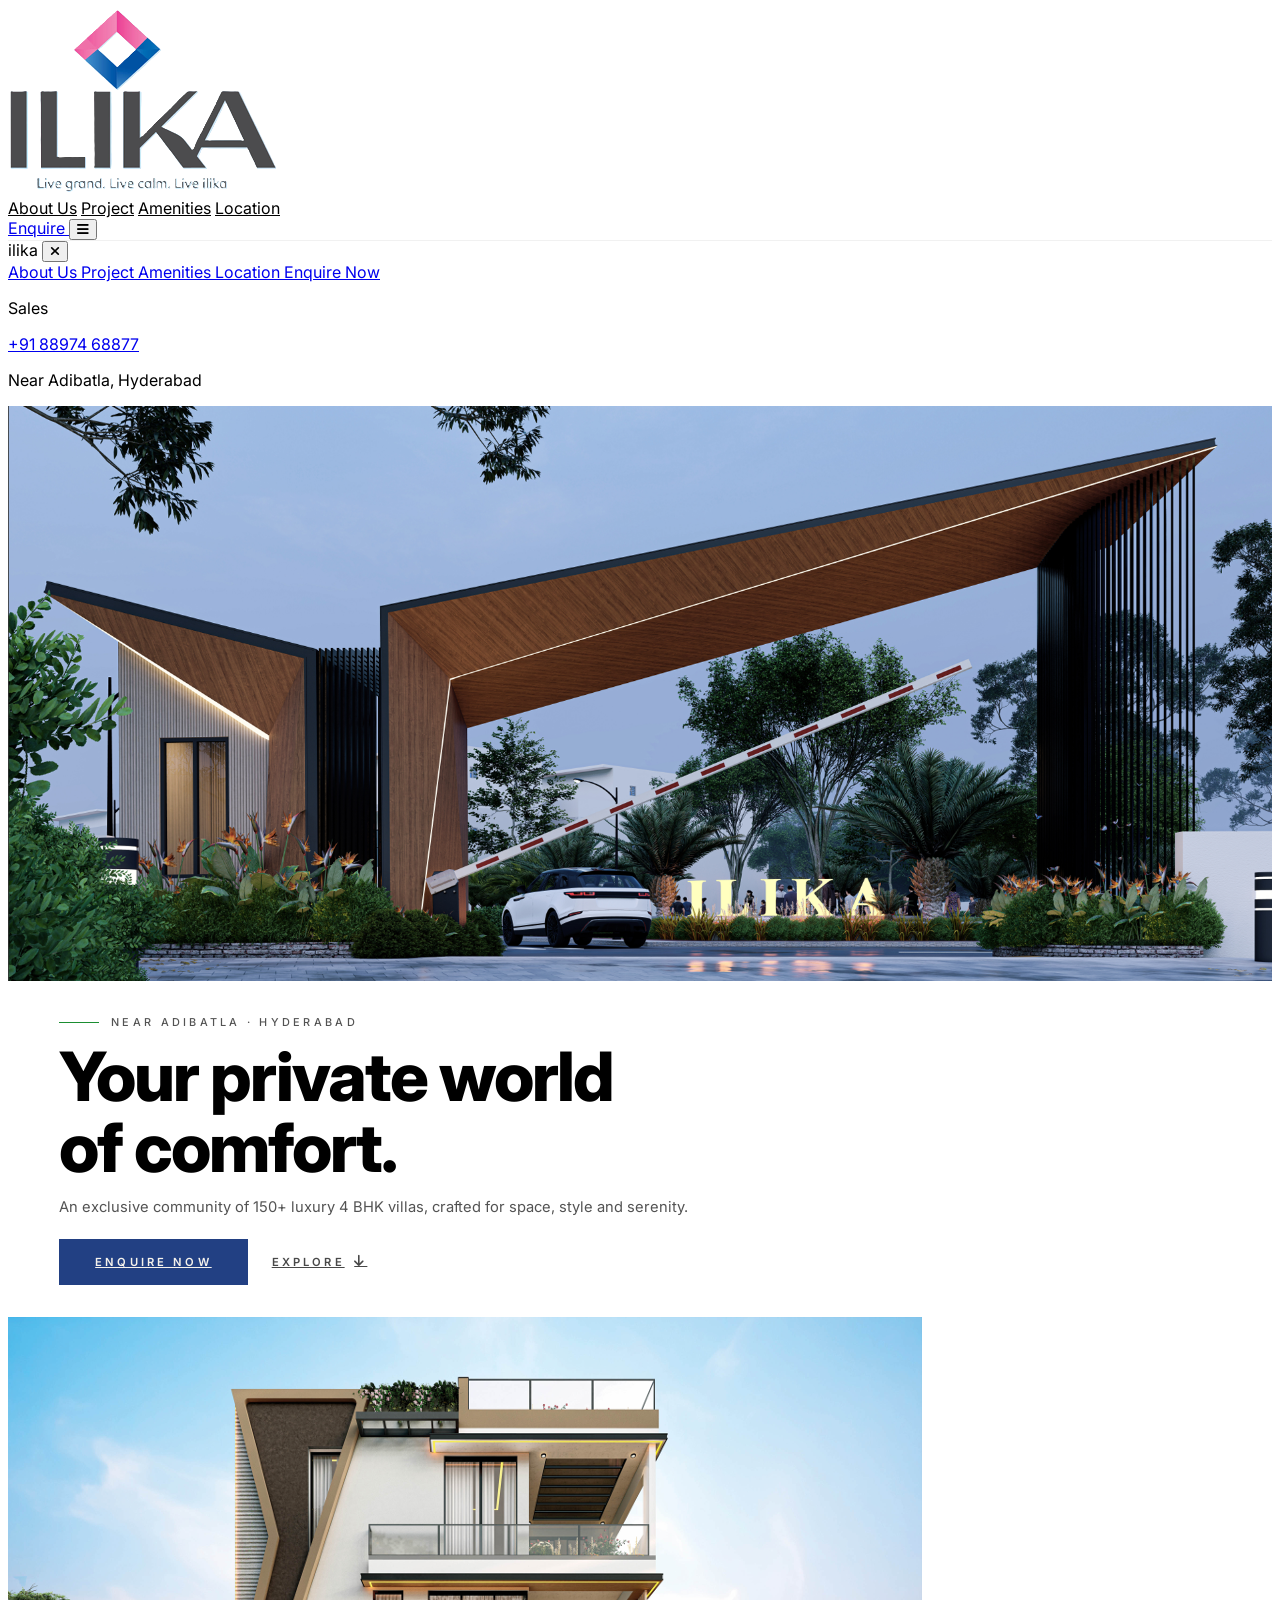
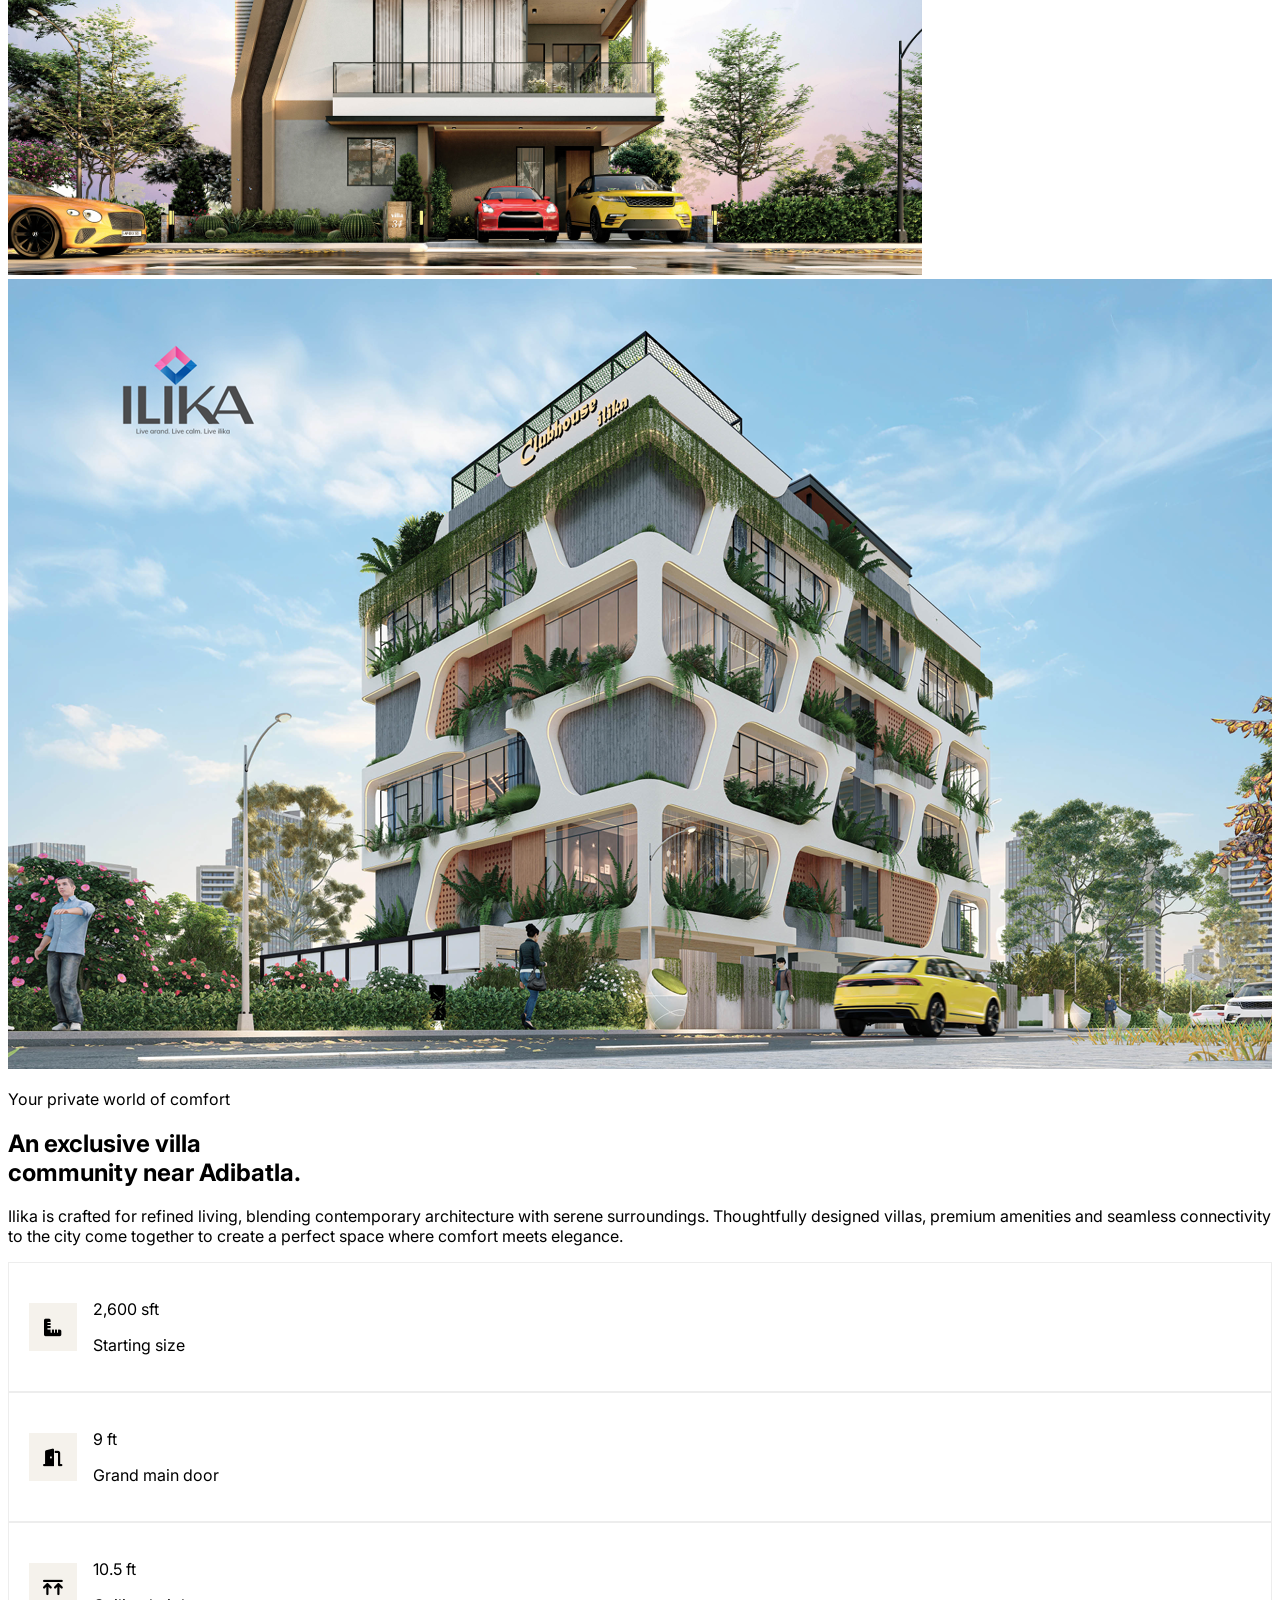
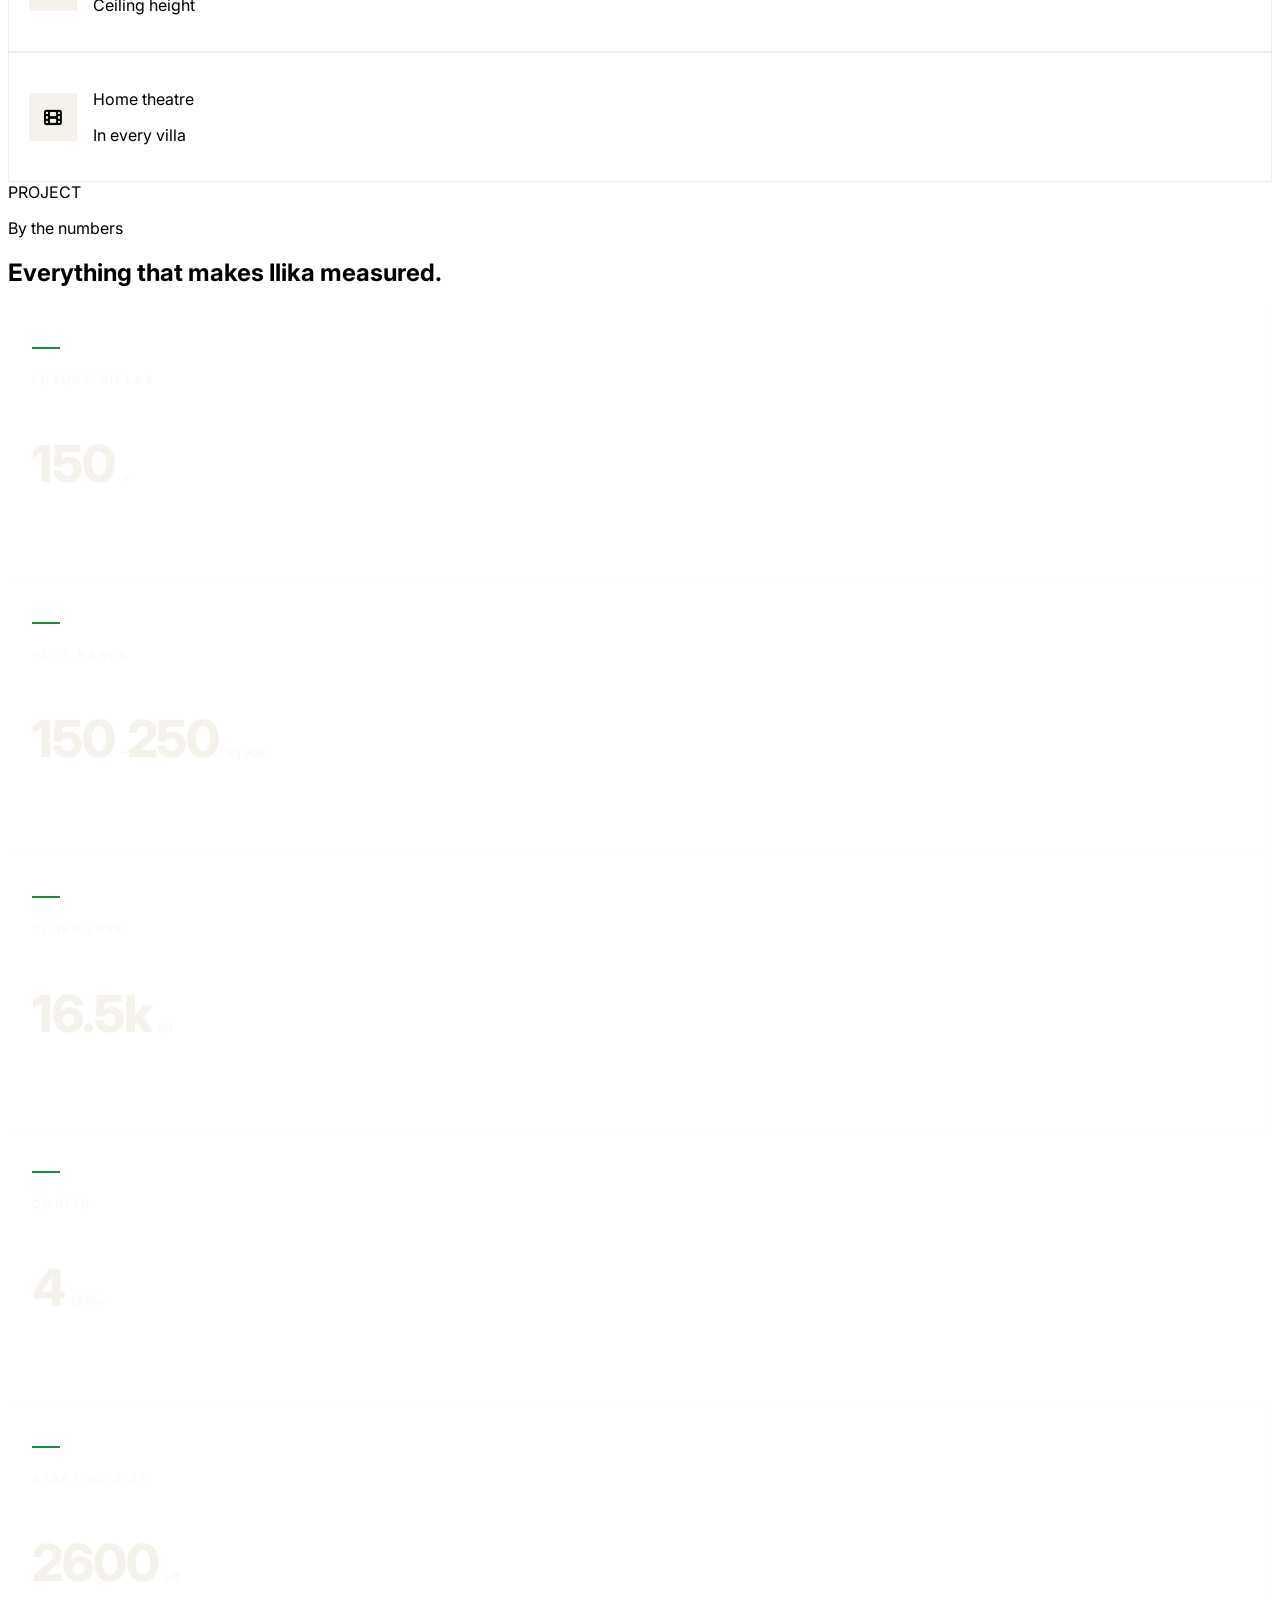
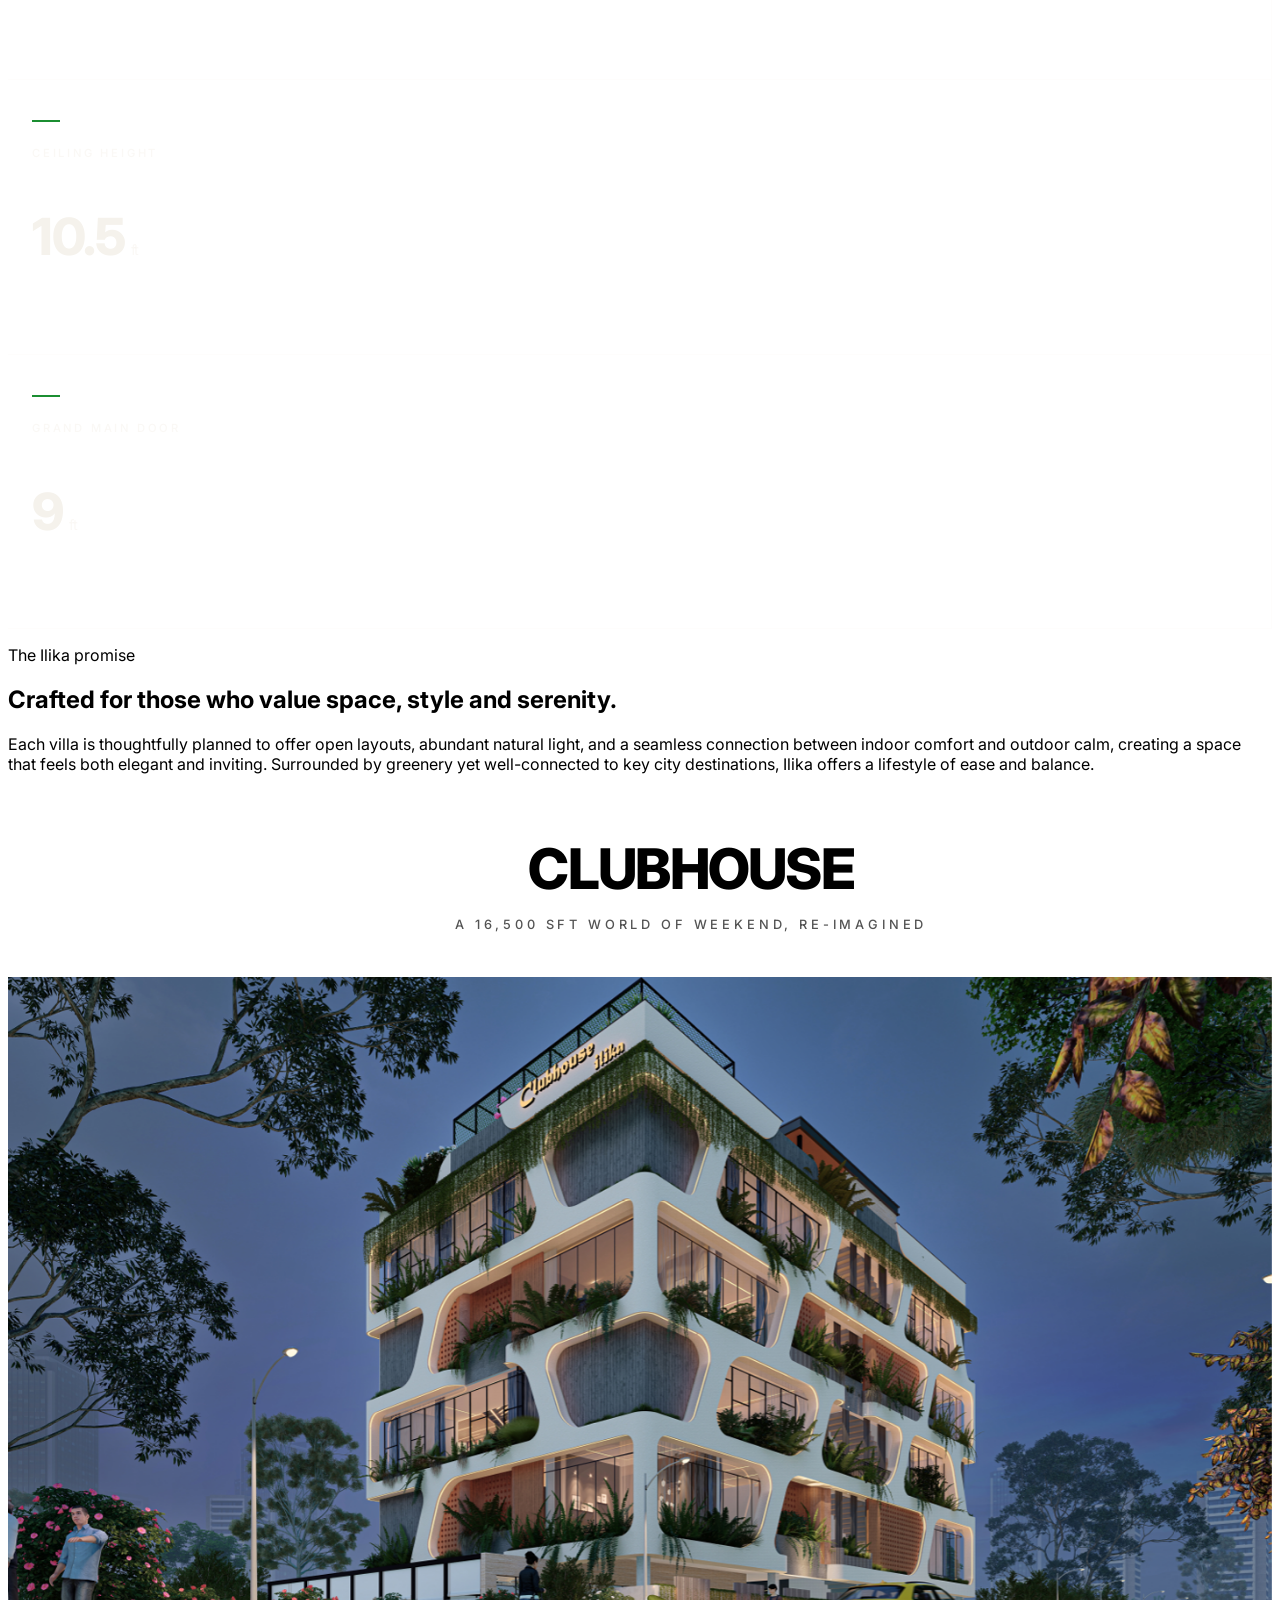
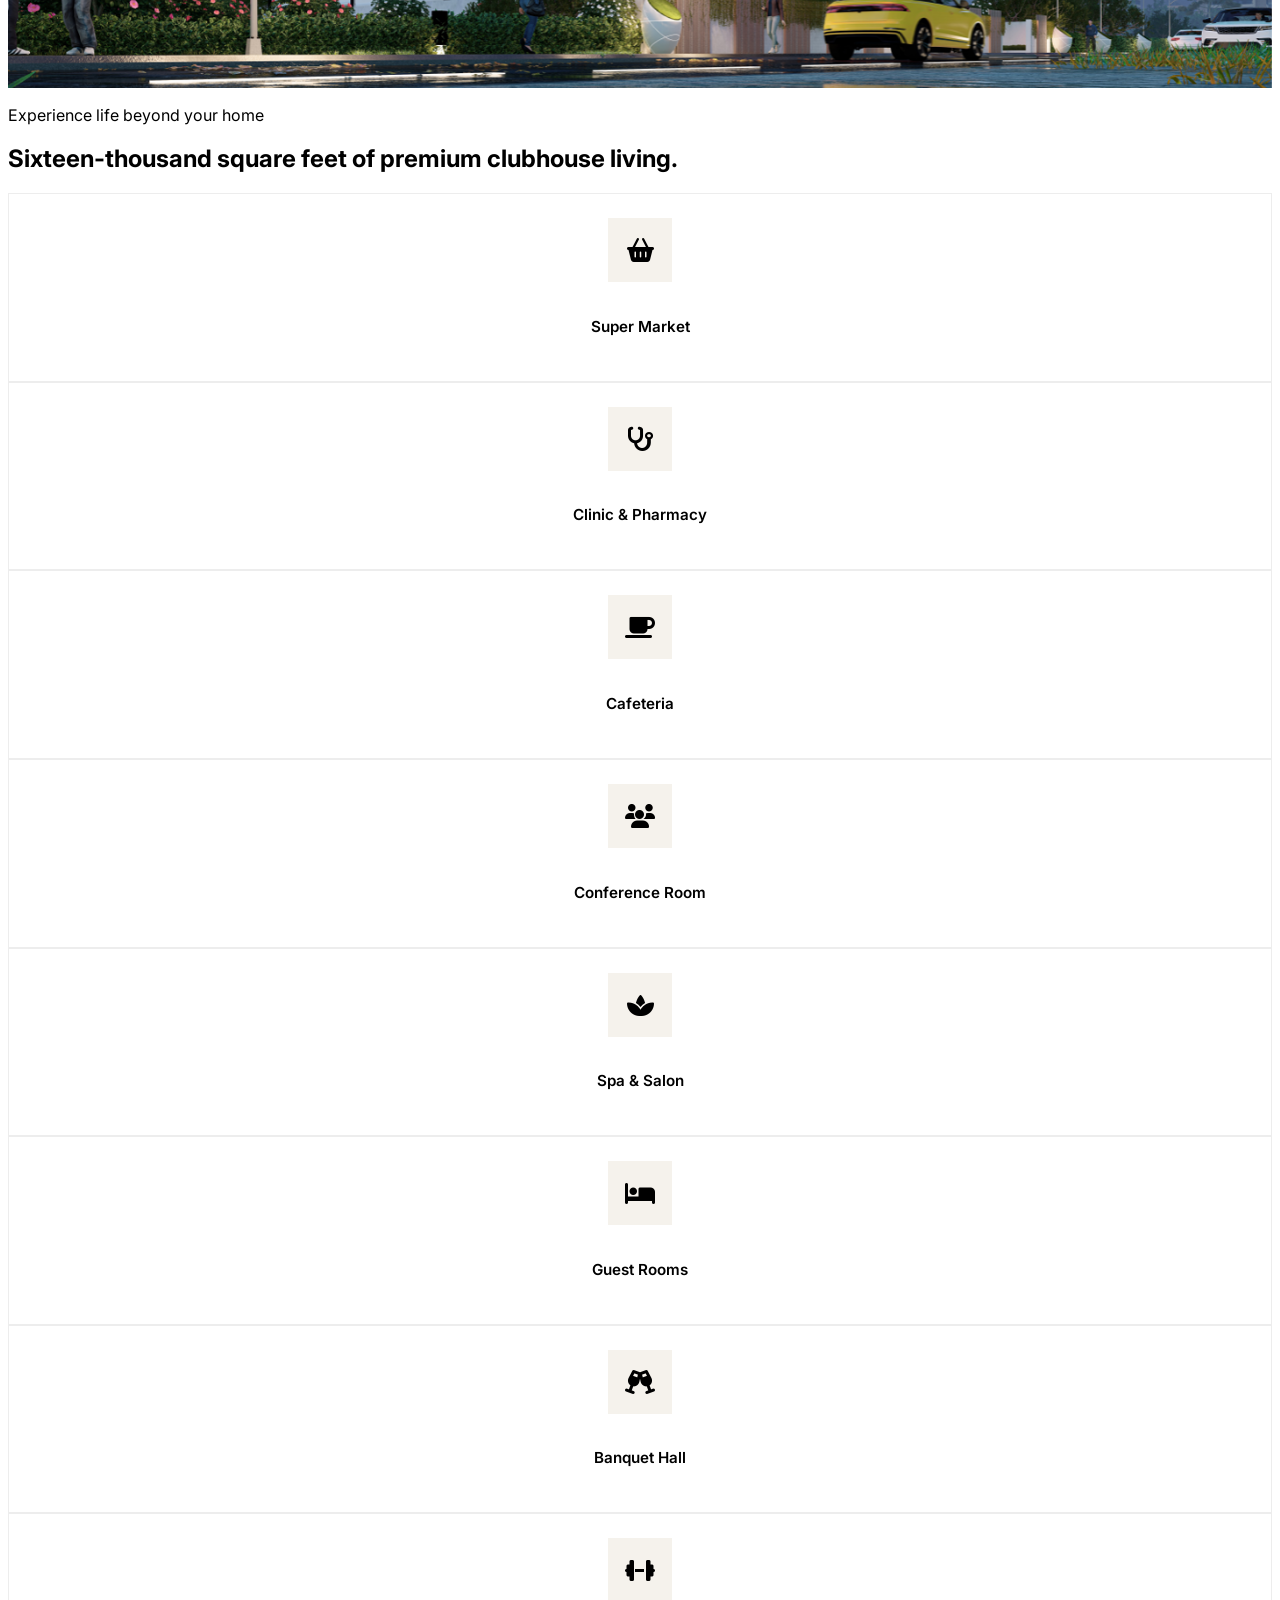
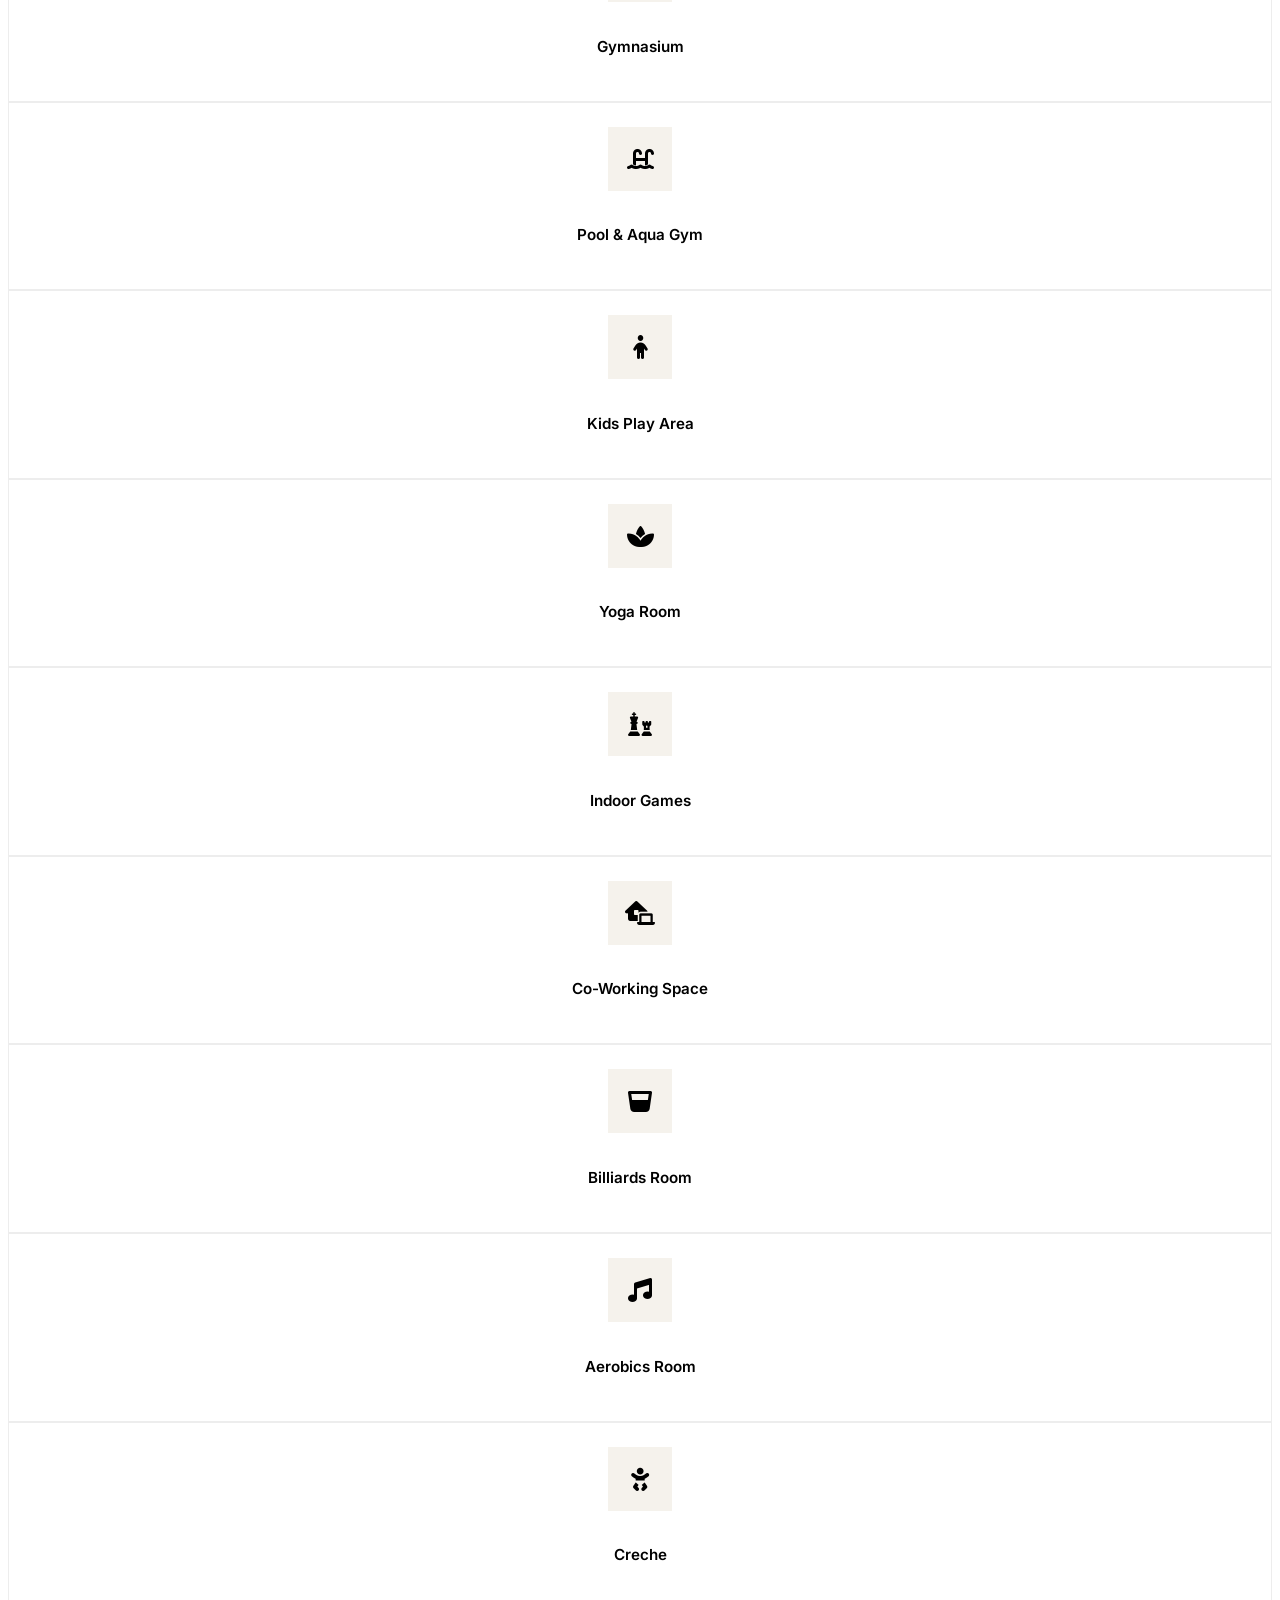
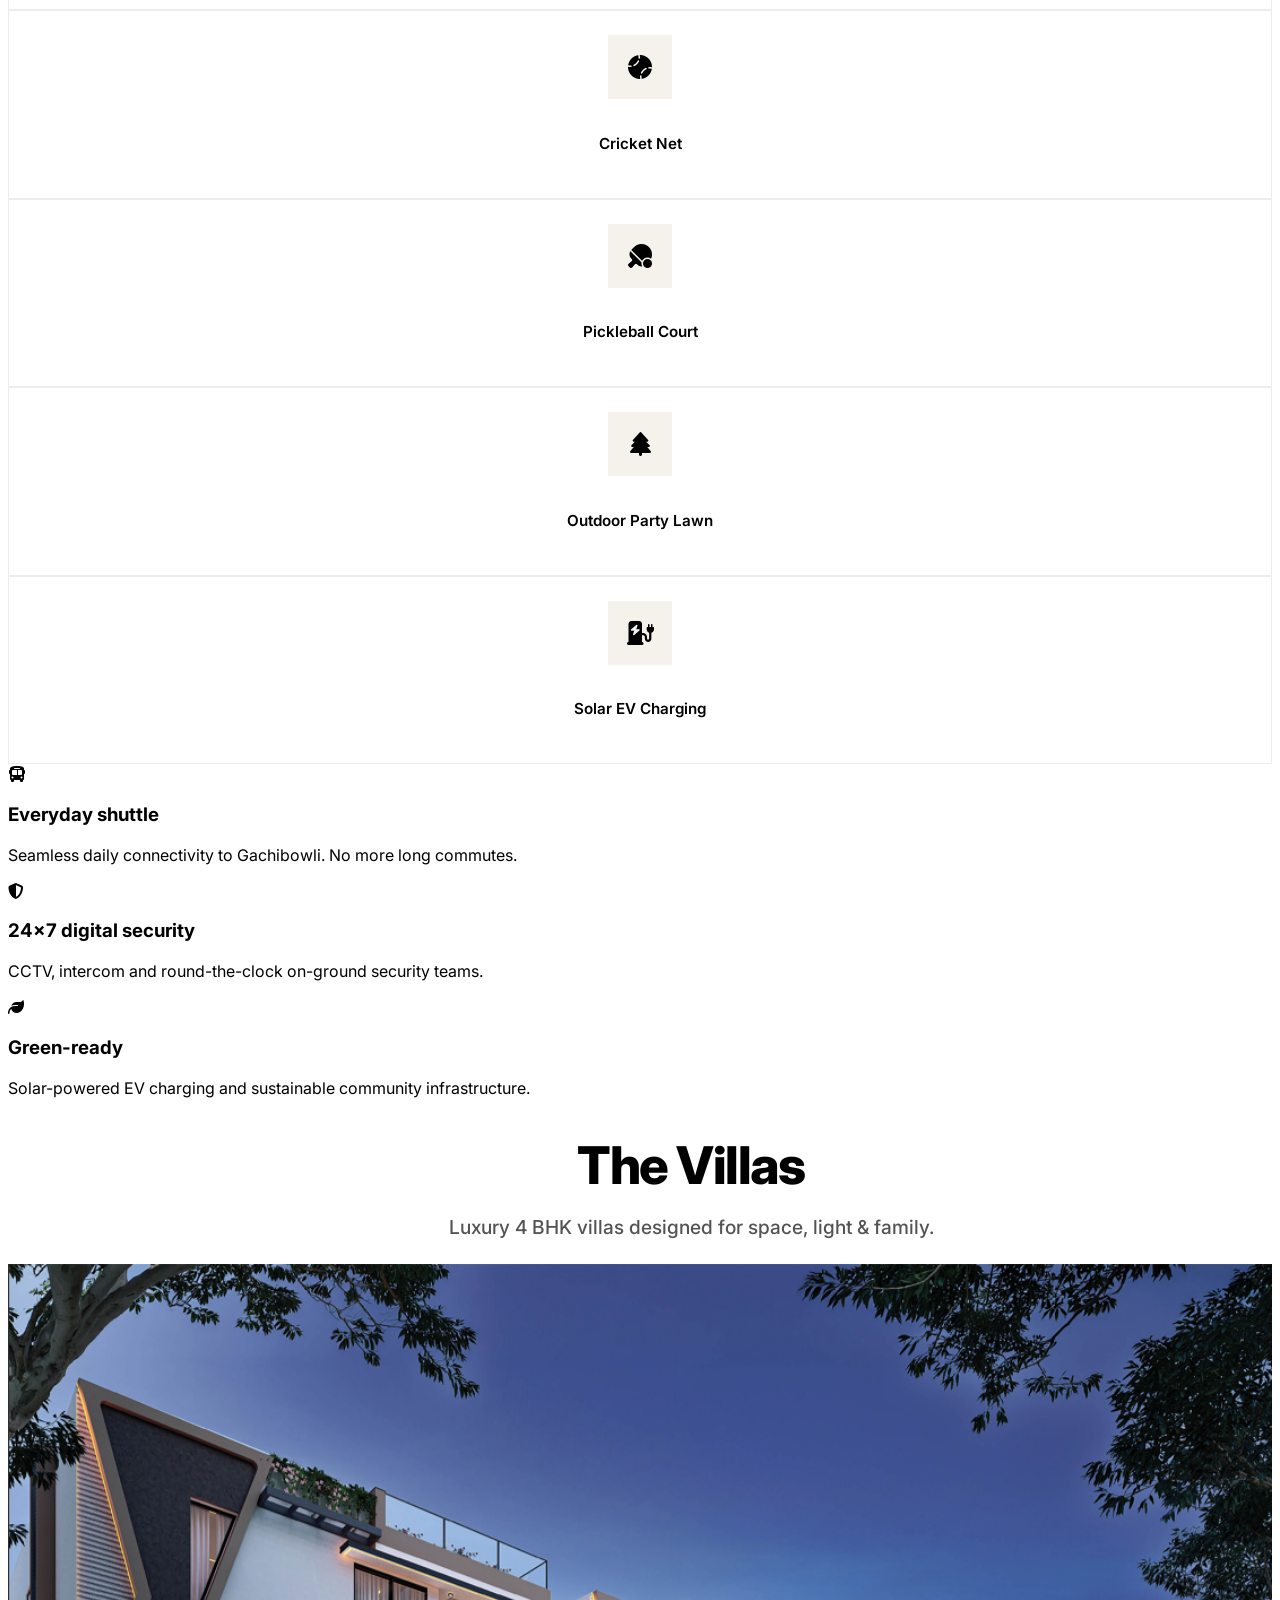
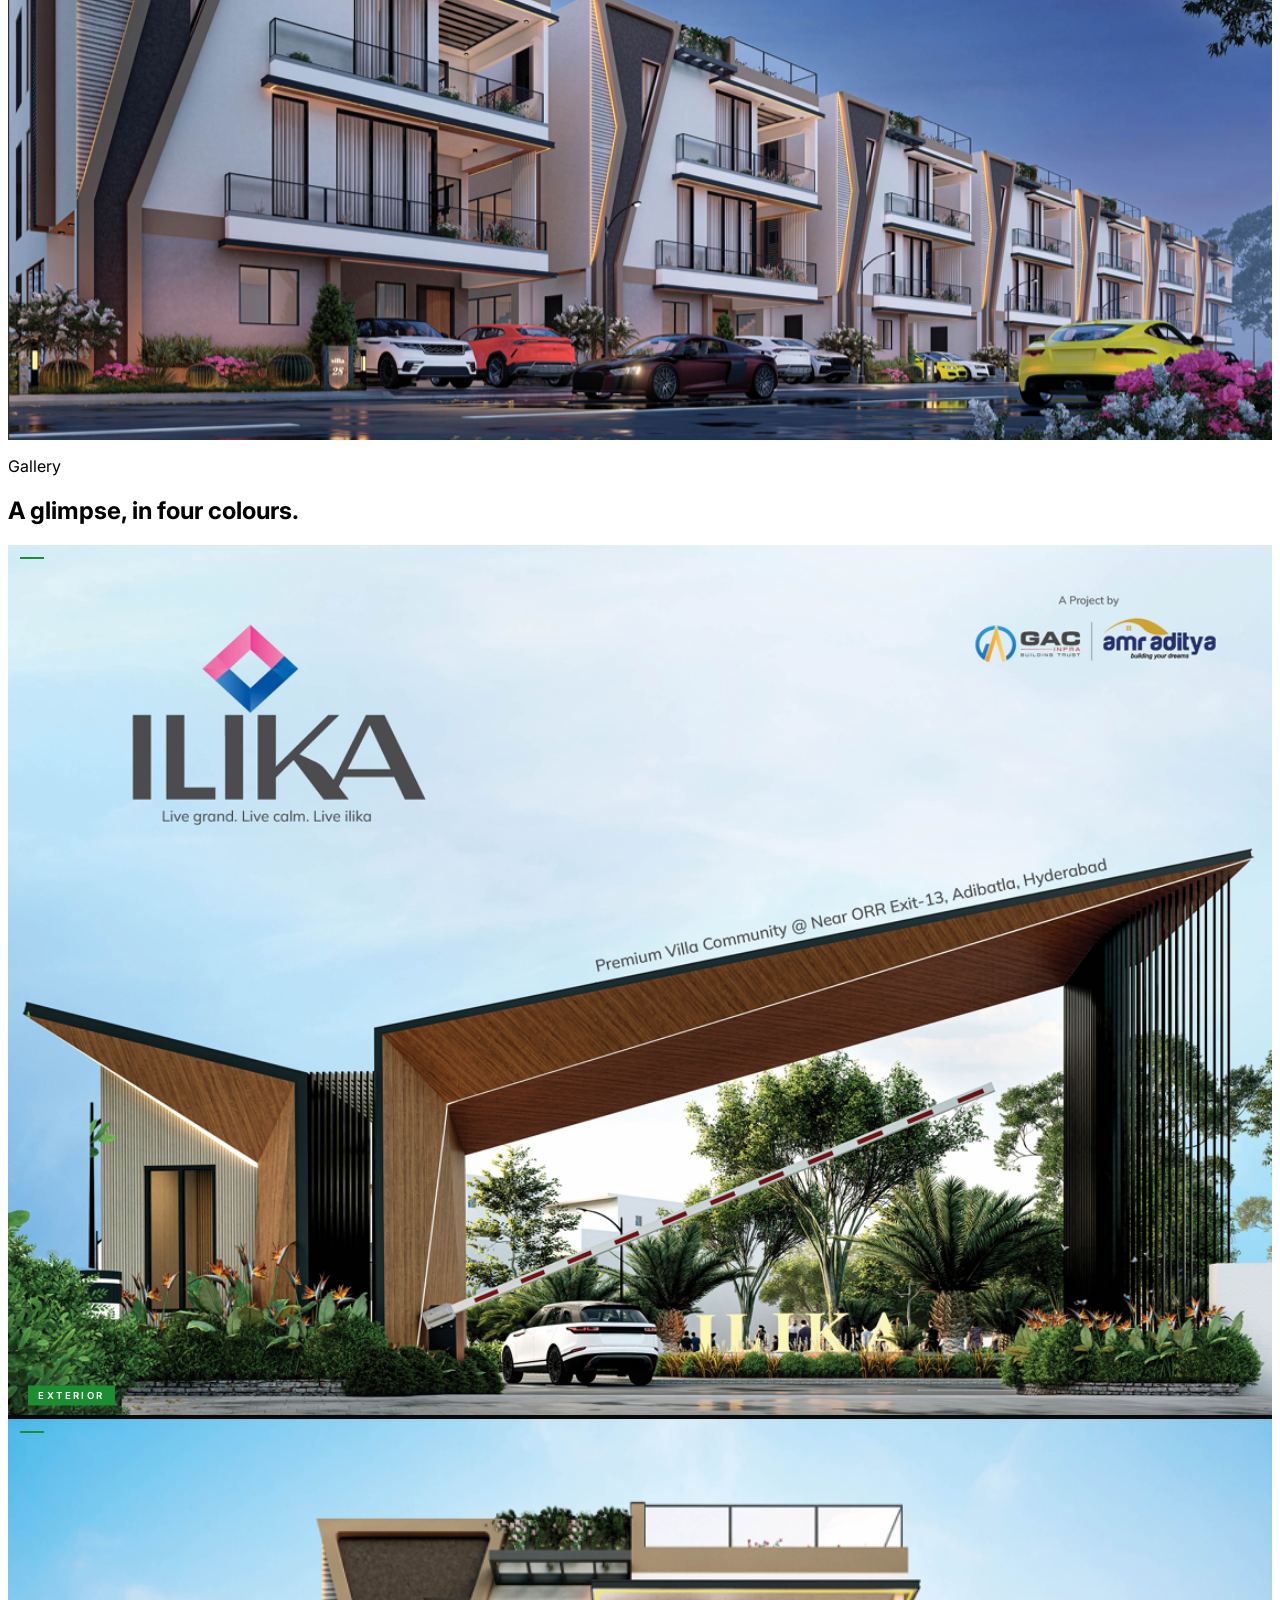
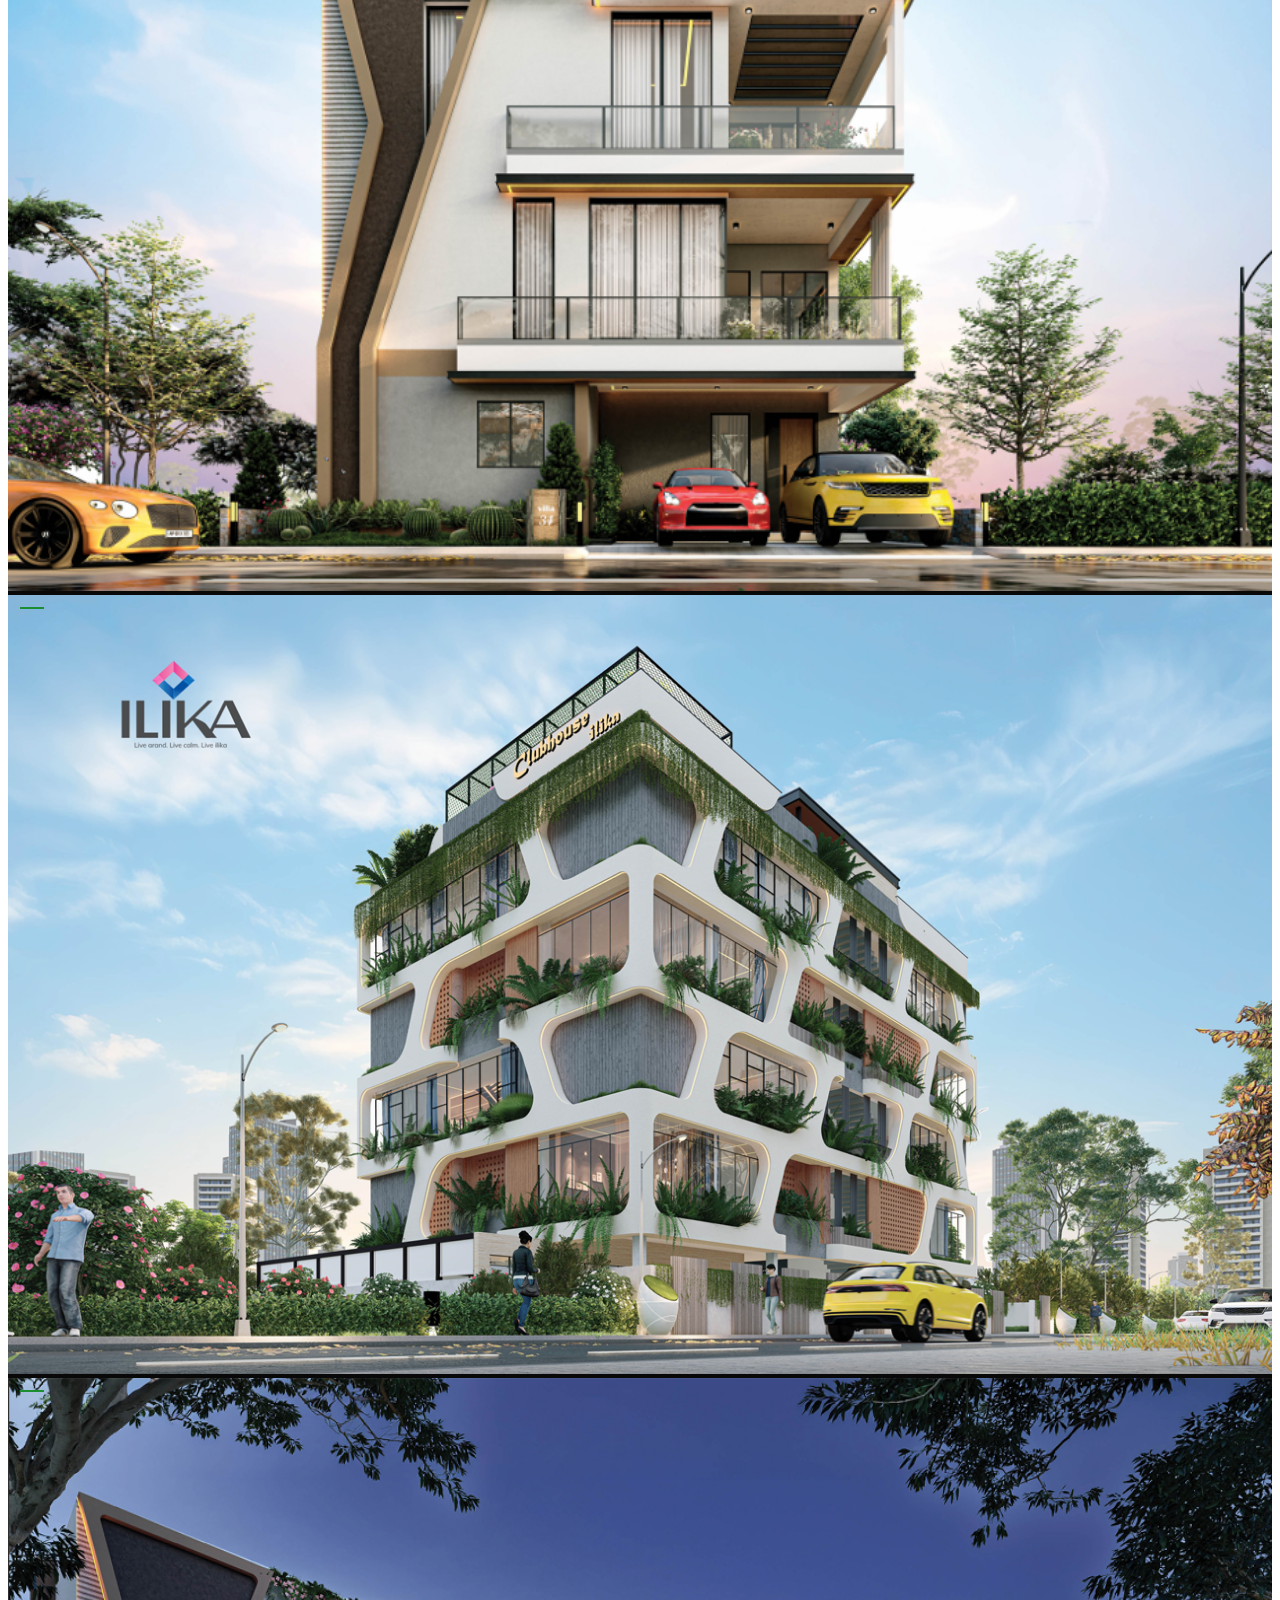
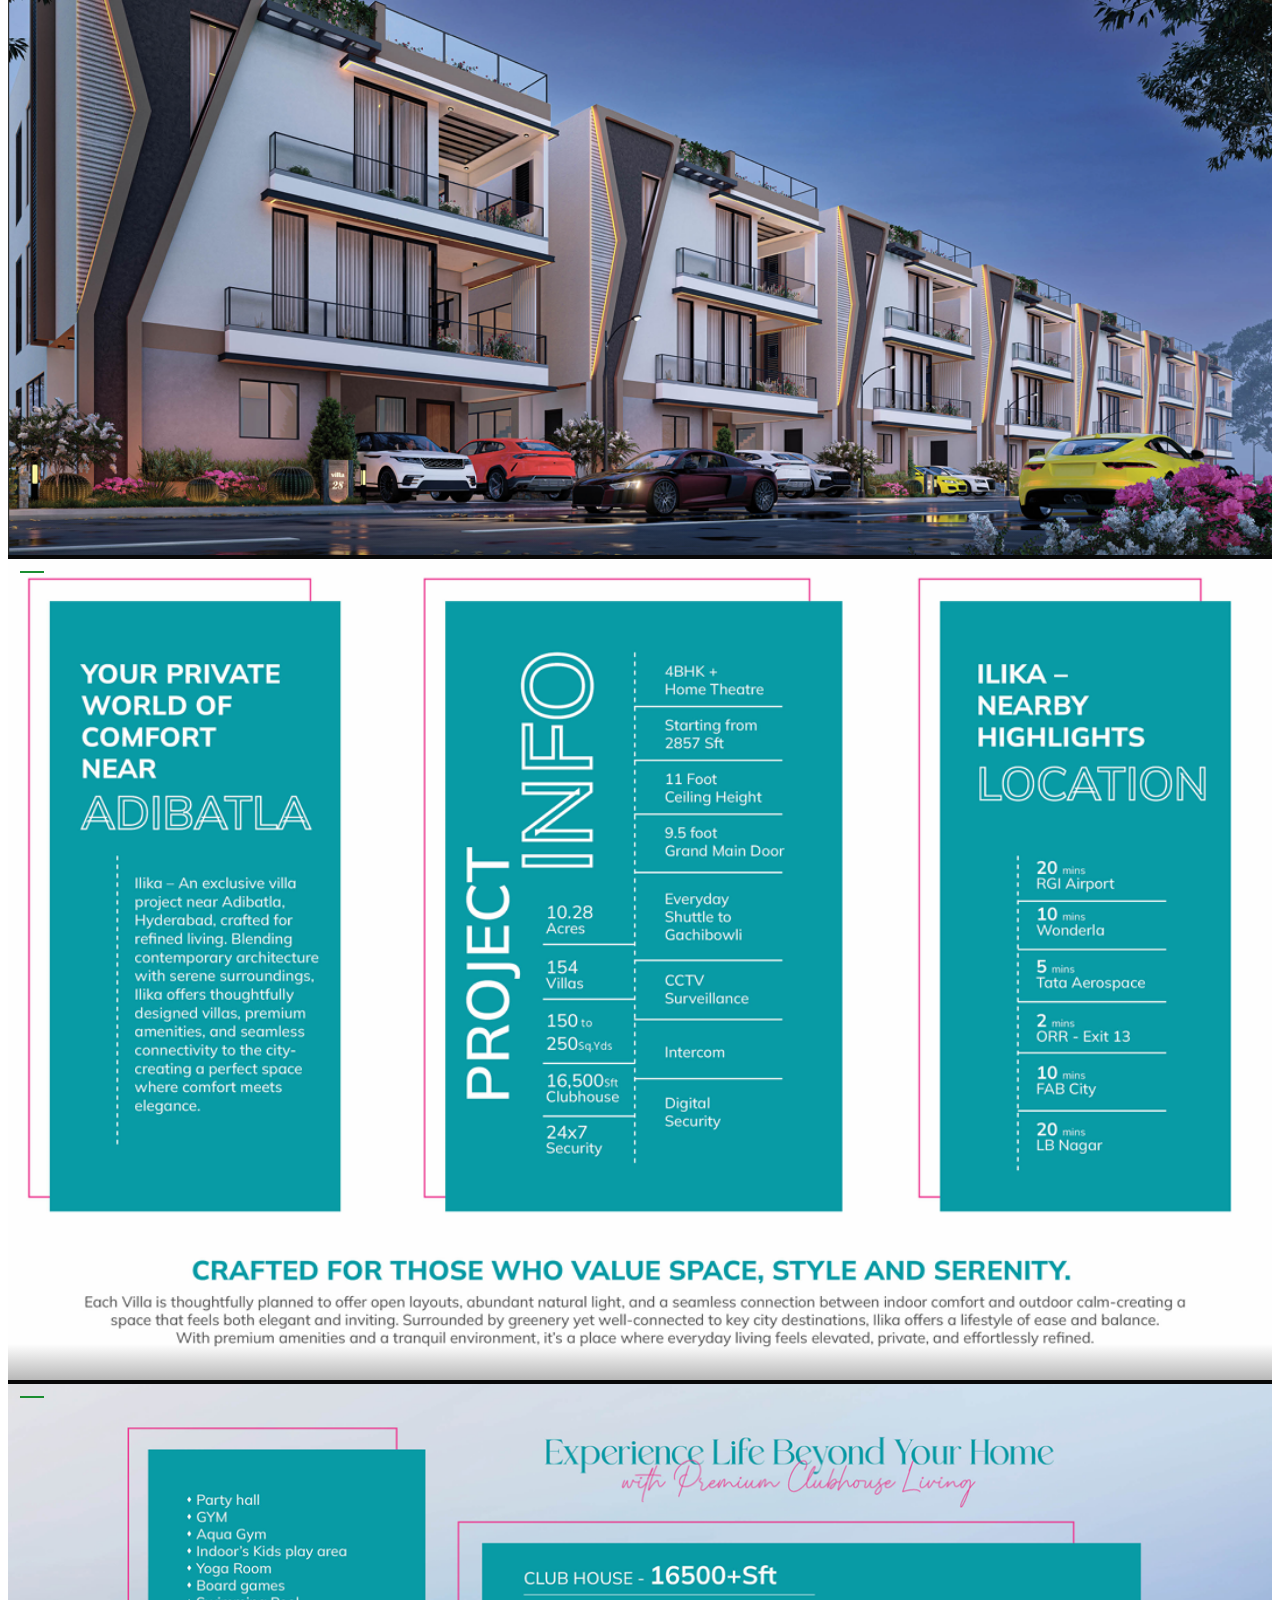
==== index-new.html @ 61e150e1 "Update header and hero section styles; adjust layout for improved aesthetics and responsiveness" ====
<!DOCTYPE html>
<html lang="en">

<head>
    <meta charset="UTF-8">
    <meta name="viewport" content="width=device-width, initial-scale=1.0">
    <title>Ilika | Luxury 4 BHK Villas Near Adibatla, Hyderabad</title>
    <script src="https://cdn.tailwindcss.com"></script>
    <link rel="preconnect" href="https://fonts.googleapis.com">
    <link rel="preconnect" href="https://fonts.gstatic.com" crossorigin>
    <link
        href="https://fonts.googleapis.com/css2?family=Inter:wght@300;400;500;600;700;800;900&display=swap"
        rel="stylesheet">
    <link rel="stylesheet" href="https://cdnjs.cloudflare.com/ajax/libs/font-awesome/6.4.0/css/all.min.css">
    <link href="https://unpkg.com/aos@2.3.1/dist/aos.css" rel="stylesheet">

    <script>
        tailwind.config = {
            theme: {
                extend: {
                    colors: {
                        ink: '#224083',
                        paper: '#F5F2EC',
                        accent: '#1b8e31'
                    },
                    fontFamily: {
                        display: ['Inter', 'sans-serif'],
                        body: ['Inter', 'sans-serif']
                    }
                }
            }
        }
    </script>
    <link rel="stylesheet" href="styles-new.css">
</head>

<body class="font-body bg-paper text-black antialiased selection:bg-accent selection:text-white">

    <!-- ======================= HEADER ======================= -->
    <header id="header" class="fixed inset-x-0 top-0 z-50 transition-all duration-500">
        <div id="header-inner" class="mx-auto max-w-[1400px] px-6 md:px-10 py-6 md:py-8 flex items-center justify-between transition-all duration-300">
            <a href="#" class="flex items-center gap-3 group">
                <img src="images/logo.png" alt="Ilika" class="h-16 md:h-20 w-auto transition-transform duration-500 group-hover:rotate-[22.5deg]">
            </a>

            <nav class="hidden lg:flex items-center gap-10 text-xs uppercase tracking-[0.18em] font-medium">
                <a href="#story" class="nav-dot" data-color="pink">About Us</a>
                <a href="#numbers" class="nav-dot" data-color="magenta">Project</a>
                <a href="#amenities" class="nav-dot" data-color="blue">Amenities</a>
                <!-- <a href="#gallery" class="nav-dot" data-color="teal">Gallery</a> -->
                <a href="#location" class="nav-dot" data-color="pink">Location</a>
            </nav>

            <a href="#contact"
                class="hidden lg:inline-flex items-center gap-2 bg-ink text-white px-5 py-3 text-xs uppercase tracking-[0.2em] font-semibold rounded-none hover:bg-accent transition-colors">
                Enquire
                <span class="inline-block w-2 h-2 bg-accent rounded-none"></span>
            </a>

            <button id="mobile-menu-toggle" aria-label="Open menu"
                class="lg:hidden w-11 h-11 rounded-none bg-ink text-white flex items-center justify-center">
                <i class="fas fa-bars"></i>
            </button>
        </div>
    </header>

    <!-- Mobile Menu -->
    <div id="mobile-menu-overlay" class="fixed inset-0 z-[70] bg-ink/60 backdrop-blur-sm hidden opacity-0 transition-opacity duration-300 lg:hidden"></div>
    <aside id="mobile-menu" aria-hidden="true"
        class="fixed top-0 right-0 z-[80] h-full w-[88%] max-w-sm bg-paper shadow-2xl transform translate-x-full transition-transform duration-500 lg:hidden flex flex-col">
        <div class="flex items-center justify-between px-6 py-5 border-b border-ink/10">
            <span class="font-display text-2xl font-bold">ilika</span>
            <button id="mobile-menu-close" aria-label="Close" class="w-10 h-10 rounded-none bg-ink text-white flex items-center justify-center">
                <i class="fas fa-times"></i>
            </button>
        </div>
        <nav class="flex-1 px-6 py-8 flex flex-col gap-1">
            <a href="#story" class="mobile-nav-link group flex items-center justify-between py-4 border-b border-ink/10">
                <span class="font-display text-2xl">About Us</span>
                <span class="w-3 h-3 rotate-45 bg-accent"></span>
            </a>
            <a href="#numbers" class="mobile-nav-link group flex items-center justify-between py-4 border-b border-ink/10">
                <span class="font-display text-2xl">Project</span>
                <span class="w-3 h-3 rotate-45 bg-accent"></span>
            </a>
            <a href="#amenities" class="mobile-nav-link group flex items-center justify-between py-4 border-b border-ink/10">
                <span class="font-display text-2xl">Amenities</span>
                <span class="w-3 h-3 rotate-45 bg-accent"></span>
            </a>
            <!-- <a href="#gallery" class="mobile-nav-link group flex items-center justify-between py-4 border-b border-ink/10">
                <span class="font-display text-2xl">Gallery</span>
                <span class="w-3 h-3 rotate-45 bg-accent"></span>
            </a> -->
            <a href="#location" class="mobile-nav-link group flex items-center justify-between py-4 border-b border-ink/10">
                <span class="font-display text-2xl">Location</span>
                <span class="w-3 h-3 rotate-45 bg-accent"></span>
            </a>
            <a href="#contact" class="mobile-nav-link mt-8 inline-flex items-center justify-center gap-2 bg-ink text-white py-4 rounded-none text-xs uppercase tracking-[0.25em] font-bold">
                Enquire Now
            </a>
        </nav>
        <div class="px-6 py-6 bg-ink text-white">
            <p class="text-xs uppercase tracking-[0.3em] text-white/60 mb-2">Sales</p>
            <a href="tel:+918897468877" class="font-display text-2xl font-bold">+91 88974 68877</a>
            <p class="text-xs text-white/60 mt-2">Near Adibatla, Hyderabad</p>
        </div>
    </aside>

    <!-- ======================= HERO ======================= -->
    <section class="hero relative w-full bg-paper pt-[110px] md:pt-[130px]">
        <div class="hero__media">
            <img src="images/ilika_entrance_1.png" alt="Ilika villa"
                class="block w-full h-auto"
                onerror="this.src='https://images.unsplash.com/photo-1613490493576-7fde63acd811?ixlib=rb-4.0.3&w=1920'">
        </div>
        <div class="hero__overlay"></div>

        <div class="hero__content hidden">
            <p class="hero__kicker" data-aos="fade-up" data-aos-duration="900">
                <span class="hero__rule"></span>
                Near Adibatla · Hyderabad
            </p>
            <h1 class="hero__title" data-aos="fade-up" data-aos-delay="150" data-aos-duration="1100">
                Your private world<br>
                of <em>comfort.</em>
            </h1>
            <p class="hero__subtitle" data-aos="fade-up" data-aos-delay="300" data-aos-duration="1000">
                An exclusive community of 150+ luxury 4 BHK villas, crafted for space, style and serenity.
            </p>
            <div class="hero__actions" data-aos="fade-up" data-aos-delay="450">
                <a href="#contact" class="hero__cta">Enquire Now</a>
                <a href="#story" class="hero__link">
                    <span>Explore</span>
                    <i class="fas fa-arrow-down"></i>
                </a>
            </div>
        </div>
    </section>

    <!-- ======================= STORY ======================= -->
    <section id="story" class="pt-6 pb-16 md:pt-10 md:pb-24 relative overflow-hidden">
        <div class="mx-auto max-w-[1400px] px-6 md:px-10 grid lg:grid-cols-12 gap-14 items-center">

            <div class="order-2 lg:order-1 lg:col-span-5 relative" data-aos="fade-right">
                <div class="relative flex flex-col gap-5">
                    <div class="rounded-none overflow-hidden bg-ink/5">
                        <img src="images/ilika_2.png" alt="Ilika facade"
                            class="w-full h-auto block"
                            onerror="this.src='https://images.unsplash.com/photo-1613490493576-7fde63acd811?ixlib=rb-4.0.3&w=800'">
                    </div>
                    <div class="rounded-none overflow-hidden bg-ink/5">
                        <img src="images/ilika_3.png" alt="Ilika interior"
                            class="w-full h-auto block"
                            onerror="this.src='https://images.unsplash.com/photo-1540555700478-4be289fbecef?ixlib=rb-4.0.3&w=800'">
                    </div>
                </div>
            </div>

            <div class="order-1 lg:order-2 lg:col-span-7" data-aos="fade-left">
                <p class="text-xs uppercase tracking-[0.3em] text-black font-semibold mb-5">
                    <span class="inline-block w-8 h-px bg-accent align-middle mr-3"></span>
                    Your private world of comfort
                </p>
                <h2 class="font-display font-black leading-[0.95] tracking-tight text-[clamp(1.75rem,3.8vw,3rem)]">
                    An exclusive villa<br>
                    community near
                    <span class="text-black font-semibold">Adibatla</span>.
                </h2>

                <p class="mt-8 text-lg text-black/75 leading-relaxed max-w-xl">
                    Ilika is crafted for refined living, blending contemporary architecture with serene surroundings.
                    Thoughtfully designed villas, premium amenities and seamless connectivity to the city come together
                    to create a perfect space where comfort meets elegance.
                </p>

                <!-- feature chips -->
                <div class="mt-10 grid grid-cols-2 gap-4 max-w-2xl">
                    <div class="feature-chip" data-colour="pink">
                        <i class="fas fa-ruler-combined"></i>
                        <div>
                            <p class="font-display text-lg font-bold">2,600 sft</p>
                            <p class="text-xs text-black/60 uppercase tracking-wider">Starting size</p>
                        </div>
                    </div>
                    <div class="feature-chip" data-colour="magenta">
                        <i class="fas fa-door-open"></i>
                        <div>
                            <p class="font-display text-lg font-bold">9 ft</p>
                            <p class="text-xs text-black/60 uppercase tracking-wider">Grand main door</p>
                        </div>
                    </div>
                    <div class="feature-chip" data-colour="blue">
                        <i class="fas fa-arrows-up-to-line"></i>
                        <div>
                            <p class="font-display text-lg font-bold">10.5 ft</p>
                            <p class="text-xs text-black/60 uppercase tracking-wider">Ceiling height</p>
                        </div>
                    </div>
                    <div class="feature-chip" data-colour="teal">
                        <i class="fas fa-film"></i>
                        <div>
                            <p class="font-display text-lg font-bold">Home theatre</p>
                            <p class="text-xs text-black/60 uppercase tracking-wider">In every villa</p>
                        </div>
                    </div>
                </div>
            </div>
        </div>
    </section>

    <!-- ======================= NUMBERS ======================= -->
    <section id="numbers" class="py-24 md:py-32 bg-ink text-white relative overflow-hidden">

        <!-- giant bg word -->
        <div class="absolute inset-x-0 top-10 text-[22vw] font-display font-black text-white/[0.04] leading-none whitespace-nowrap pointer-events-none select-none text-center">
            PROJECT
        </div>

        <div class="mx-auto max-w-[1400px] px-6 md:px-10 relative z-10">
            <div class="flex flex-col md:flex-row md:items-end justify-between gap-6 mb-16">
                <div data-aos="fade-up">
                    <p class="text-xs uppercase tracking-[0.3em] text-white font-semibold mb-5">
                        <span class="inline-block w-8 h-px bg-accent align-middle mr-3"></span>
                        By the numbers
                    </p>
                    <h2 class="font-display font-black leading-[0.95] tracking-tight text-[clamp(1.75rem,3.8vw,3rem)] max-w-3xl lg:max-w-[70%]">
                        Everything that makes <span class="text-white font-semibold">Ilika</span> measured.
                    </h2>
                </div>
            </div>

            <div class="grid grid-cols-2 md:grid-cols-4 gap-0 border-t border-paper/15">
                <!-- row 1 -->
                <div class="stat-cell group" style="--c: #1b8e31" data-aos="fade-up" data-aos-delay="0">
                    <div class="stat-marker"></div>
                    <p class="stat-label">Luxury villas</p>
                    <p class="stat-value">150<span class="stat-unit">+</span></p>
                </div>
                <div class="stat-cell group" style="--c: #1b8e31" data-aos="fade-up" data-aos-delay="160">
                    <div class="stat-marker"></div>
                    <p class="stat-label">Plot range</p>
                    <p class="stat-value">150<span class="stat-unit text-sm">–</span>250<span class="stat-unit">sq.yds</span></p>
                </div>
                <div class="stat-cell group" style="--c: #1b8e31" data-aos="fade-up" data-aos-delay="240">
                    <div class="stat-marker"></div>
                    <p class="stat-label">Clubhouse</p>
                    <p class="stat-value">16.5k<span class="stat-unit">sft</span></p>
                </div>
                <!-- row 2 -->
                <div class="stat-cell group" style="--c: #1b8e31" data-aos="fade-up" data-aos-delay="0">
                    <div class="stat-marker"></div>
                    <p class="stat-label">Config</p>
                    <p class="stat-value">4<span class="stat-unit">BHK+</span></p>
                </div>
                <div class="stat-cell group" style="--c: #1b8e31" data-aos="fade-up" data-aos-delay="80">
                    <div class="stat-marker"></div>
                    <p class="stat-label">Starting size</p>
                    <p class="stat-value">2600<span class="stat-unit">sft</span></p>
                </div>
                <div class="stat-cell group" style="--c: #1b8e31" data-aos="fade-up" data-aos-delay="160">
                    <div class="stat-marker"></div>
                    <p class="stat-label">Ceiling height</p>
                    <p class="stat-value">10.5<span class="stat-unit">ft</span></p>
                </div>
                <div class="stat-cell group" style="--c: #1b8e31" data-aos="fade-up" data-aos-delay="240">
                    <div class="stat-marker"></div>
                    <p class="stat-label">Grand main door</p>
                    <p class="stat-value">9<span class="stat-unit">ft</span></p>
                </div>
            </div>
        </div>
    </section>

    <!-- ======================= TAGLINE ======================= -->
    <section class="py-20 md:py-28 bg-paper relative overflow-hidden">
        <div class="mx-auto max-w-[1100px] px-6 md:px-10 text-center">
            <p class="text-xs uppercase tracking-[0.3em] text-accent font-semibold mb-6" data-aos="fade-up">
                <span class="inline-block w-8 h-px bg-accent align-middle mr-3"></span>
                The Ilika promise
                <span class="inline-block w-8 h-px bg-accent align-middle ml-3"></span>
            </p>
            <h2 class="font-display font-black leading-[1.05] tracking-tight text-[clamp(1.35rem,2.8vw,2rem)]" data-aos="fade-up" data-aos-delay="100">
                Crafted for those who value
                <span class="text-accent">space, style and serenity.</span>
            </h2>
            <p class="mt-8 text-base md:text-lg text-black/70 leading-relaxed max-w-3xl mx-auto" data-aos="fade-up" data-aos-delay="200">
                Each villa is thoughtfully planned to offer open layouts, abundant natural light, and a seamless
                connection between indoor comfort and outdoor calm, creating a space that feels both elegant and inviting.
                Surrounded by greenery yet well-connected to key city destinations, Ilika offers a lifestyle of ease and balance.
            </p>
        </div>
    </section>

    <!-- ======================= CLUBHOUSE BANNER ======================= -->
    <section id="clubhouse-banner" class="clubhouse-banner js-zoom-reveal">
        <div class="clubhouse-banner__content">
            <h2 class="clubhouse-banner__title">
                <span class="clubhouse-word" data-aos="fade-right" data-aos-duration="1200" data-aos-easing="ease-out-cubic">Clubhouse</span>
            </h2>
            <p class="clubhouse-banner__kicker" data-aos="fade-up" data-aos-delay="400" data-aos-duration="900">
                <span class="inline-block w-8 h-px bg-ink/40 align-middle mr-3"></span>
                A 16,500 sft world of weekend, re-imagined
            </p>
        </div>

        <div class="clubhouse-banner__media">
            <img src="images/clubhouse.png" alt="Ilika clubhouse"
                onerror="this.src='https://images.unsplash.com/photo-1600585154340-be6161a56a0c?ixlib=rb-4.0.3&w=1920'">
        </div>
    </section>

    <!-- ======================= AMENITIES ======================= -->
    <section id="amenities" class="pt-24 pb-10 md:pt-32 md:pb-12 bg-paper relative overflow-hidden">
        <div class="mx-auto max-w-[1400px] px-6 md:px-10">

            <div class="flex flex-col md:flex-row md:items-end justify-between gap-6 mb-16">
                <div data-aos="fade-up">
                    <p class="text-xs uppercase tracking-[0.3em] text-black font-semibold mb-5">
                        <span class="inline-block w-8 h-px bg-accent align-middle mr-3"></span>
                        Experience life beyond your home
                    </p>
                    <h2 class="font-display font-black leading-[0.95] tracking-tight text-[clamp(1.75rem,3.8vw,3rem)] max-w-4xl">
                        Sixteen-thousand square feet
                        <span class="text-black font-semibold">of premium clubhouse living.</span>
                    </h2>
                </div>
            </div>

            <!-- amenity grid with color-rotating tiles -->
            <div class="grid grid-cols-2 md:grid-cols-3 lg:grid-cols-4 gap-4 md:gap-5">

                <div class="amenity-tile tile-pink" data-aos="zoom-in" data-aos-delay="0">
                    <i class="fas fa-shopping-basket"></i>
                    <h4>Super Market</h4>
                </div>
                <div class="amenity-tile tile-magenta" data-aos="zoom-in" data-aos-delay="50">
                    <i class="fas fa-stethoscope"></i>
                    <h4>Clinic & Pharmacy</h4>
                </div>
                <div class="amenity-tile tile-blue" data-aos="zoom-in" data-aos-delay="100">
                    <i class="fas fa-coffee"></i>
                    <h4>Cafeteria</h4>
                </div>
                <div class="amenity-tile tile-teal" data-aos="zoom-in" data-aos-delay="150">
                    <i class="fas fa-users"></i>
                    <h4>Conference Room</h4>
                </div>

                <div class="amenity-tile tile-teal" data-aos="zoom-in" data-aos-delay="0">
                    <i class="fas fa-spa"></i>
                    <h4>Spa &amp; Salon</h4>
                </div>
                <div class="amenity-tile tile-blue" data-aos="zoom-in" data-aos-delay="50">
                    <i class="fas fa-bed"></i>
                    <h4>Guest Rooms</h4>
                </div>
                <div class="amenity-tile tile-magenta" data-aos="zoom-in" data-aos-delay="100">
                    <i class="fas fa-glass-cheers"></i>
                    <h4>Banquet Hall</h4>
                </div>
                <div class="amenity-tile tile-pink" data-aos="zoom-in" data-aos-delay="150">
                    <i class="fas fa-dumbbell"></i>
                    <h4>Gymnasium</h4>
                </div>

                <div class="amenity-tile tile-pink" data-aos="zoom-in" data-aos-delay="0">
                    <i class="fas fa-swimming-pool"></i>
                    <h4>Pool &amp; Aqua Gym</h4>
                </div>
                <div class="amenity-tile tile-magenta" data-aos="zoom-in" data-aos-delay="50">
                    <i class="fas fa-child"></i>
                    <h4>Kids Play Area</h4>
                </div>
                <div class="amenity-tile tile-blue" data-aos="zoom-in" data-aos-delay="100">
                    <i class="fas fa-spa"></i>
                    <h4>Yoga Room</h4>
                </div>
                <div class="amenity-tile tile-teal" data-aos="zoom-in" data-aos-delay="150">
                    <i class="fas fa-chess"></i>
                    <h4>Indoor Games</h4>
                </div>

                <div class="amenity-tile tile-teal" data-aos="zoom-in" data-aos-delay="0">
                    <i class="fas fa-laptop-house"></i>
                    <h4>Co-Working Space</h4>
                </div>
                <div class="amenity-tile tile-blue" data-aos="zoom-in" data-aos-delay="50">
                    <i class="fas fa-glass-whiskey"></i>
                    <h4>Billiards Room</h4>
                </div>
                <div class="amenity-tile tile-magenta" data-aos="zoom-in" data-aos-delay="100">
                    <i class="fas fa-music"></i>
                    <h4>Aerobics Room</h4>
                </div>
                <div class="amenity-tile tile-pink" data-aos="zoom-in" data-aos-delay="150">
                    <i class="fas fa-baby"></i>
                    <h4>Creche</h4>
                </div>

                <div class="amenity-tile tile-pink" data-aos="zoom-in" data-aos-delay="0">
                    <i class="fas fa-baseball-ball"></i>
                    <h4>Cricket Net</h4>
                </div>
                <div class="amenity-tile tile-magenta" data-aos="zoom-in" data-aos-delay="50">
                    <i class="fas fa-table-tennis"></i>
                    <h4>Pickleball Court</h4>
                </div>
                <div class="amenity-tile tile-blue" data-aos="zoom-in" data-aos-delay="100">
                    <i class="fas fa-tree"></i>
                    <h4>Outdoor Party Lawn</h4>
                </div>
                <div class="amenity-tile tile-teal" data-aos="zoom-in" data-aos-delay="150">
                    <i class="fas fa-charging-station"></i>
                    <h4>Solar EV Charging</h4>
                </div>
            </div>

            <!-- bottom feature row -->
            <div class="mt-16 grid md:grid-cols-3 gap-5">
                <div class="bg-accent text-white rounded-none p-8 relative overflow-hidden" data-aos="fade-up">
                    <span class="absolute -top-6 -right-6 w-20 h-20 rotate-45 bg-paper/20"></span>
                    <i class="fas fa-bus text-4xl mb-6 relative z-10"></i>
                    <h3 class="font-display text-2xl font-bold mb-3 relative z-10">Everyday shuttle</h3>
                    <p class="text-white/80 leading-relaxed relative z-10">Seamless daily connectivity to Gachibowli. No more long commutes.</p>
                </div>
                <div class="bg-accent text-white rounded-none p-8 relative overflow-hidden" data-aos="fade-up" data-aos-delay="100">
                    <span class="absolute -top-6 -right-6 w-20 h-20 rotate-45 bg-paper/20"></span>
                    <i class="fas fa-shield-halved text-4xl mb-6 relative z-10"></i>
                    <h3 class="font-display text-2xl font-bold mb-3 relative z-10">24×7 digital security</h3>
                    <p class="text-white/80 leading-relaxed relative z-10">CCTV, intercom and round-the-clock on-ground security teams.</p>
                </div>
                <div class="bg-accent text-white rounded-none p-8 relative overflow-hidden" data-aos="fade-up" data-aos-delay="200">
                    <span class="absolute -top-6 -right-6 w-20 h-20 rotate-45 bg-paper/20"></span>
                    <i class="fas fa-leaf text-4xl mb-6 relative z-10"></i>
                    <h3 class="font-display text-2xl font-bold mb-3 relative z-10">Green-ready</h3>
                    <p class="text-white/80 leading-relaxed relative z-10">Solar-powered EV charging and sustainable community infrastructure.</p>
                </div>
            </div>
        </div>
    </section>

    <!-- ======================= VILLAS BANNER ======================= -->
    <section id="villas" class="villas-banner js-zoom-reveal">
        <div class="villas-banner__content">
            <div class="villas-banner__top">
                <h2 class="villas-banner__title" data-aos="fade-right" data-aos-duration="1100" data-aos-easing="ease-out-cubic">The Villas</h2>
                <p class="villas-banner__subtitle" data-aos="fade-right" data-aos-delay="200" data-aos-duration="1100" data-aos-easing="ease-out-cubic">
                    Luxury 4 BHK villas designed for space, light &amp; family.
                </p>
            </div>
        </div>

        <div class="villas-banner__media">
            <img src="images/ilika_4.png" alt="Ilika villas"
                onerror="this.src='https://images.unsplash.com/photo-1613490493576-7fde63acd811?ixlib=rb-4.0.3&w=1920'">
        </div>
    </section>

    <!-- ======================= GALLERY (HIDDEN) ======================= -->
    <section id="gallery" class="py-24 md:py-32 bg-ink text-white relative overflow-hidden hidden">
        <div class="mx-auto max-w-[1400px] px-6 md:px-10">
            <div class="flex flex-col md:flex-row md:items-end justify-between gap-6 mb-14">
                <div data-aos="fade-up">
                    <p class="text-xs uppercase tracking-[0.3em] text-white font-semibold mb-5">
                        <span class="inline-block w-8 h-px bg-accent align-middle mr-3"></span>
                        Gallery
                    </p>
                    <h2 class="font-display font-black leading-[0.95] tracking-tight text-[clamp(1.75rem,3.8vw,3rem)] max-w-3xl">
                        A glimpse, in four <span class="text-white font-semibold">colours</span>.
                    </h2>
                </div>
            </div>

            <div class="grid grid-cols-12 gap-4 md:gap-5 auto-rows-[140px] md:auto-rows-[180px]">
                <div class="gal-tile col-span-12 md:col-span-6 row-span-2 accent-pink" data-src="images/ilika_1.png" data-caption="Villa Facade" data-aos="fade-up">
                    <img src="images/ilika_1.png" alt="Villa facade" onerror="this.src='https://images.unsplash.com/photo-1613490493576-7fde63acd811?ixlib=rb-4.0.3&w=1200'">
                    <div class="gal-meta">
                        <span class="gal-tag">Exterior</span>
                        <h4>Villa Facade</h4>
                    </div>
                </div>
                <div class="gal-tile col-span-6 md:col-span-3 row-span-1 accent-magenta" data-src="images/ilika_2.png" data-caption="Landscaped Grounds" data-aos="fade-up" data-aos-delay="100">
                    <img src="images/ilika_2.png" alt="Grounds" onerror="this.src='https://images.unsplash.com/photo-1582719478250-c89cae4dc85b?ixlib=rb-4.0.3&w=600'">
                    <div class="gal-meta"><h4>Grounds</h4></div>
                </div>
                <div class="gal-tile col-span-6 md:col-span-3 row-span-1 accent-blue" data-src="images/ilika_3.png" data-caption="Clubhouse Lounge" data-aos="fade-up" data-aos-delay="150">
                    <img src="images/ilika_3.png" alt="Lounge" onerror="this.src='https://images.unsplash.com/photo-1540555700478-4be289fbecef?ixlib=rb-4.0.3&w=600'">
                    <div class="gal-meta"><h4>Clubhouse</h4></div>
                </div>
                <div class="gal-tile col-span-6 md:col-span-3 row-span-1 accent-teal" data-src="images/ilika_4.png" data-caption="Pool Deck" data-aos="fade-up" data-aos-delay="200">
                    <img src="images/ilika_4.png" alt="Pool" onerror="this.src='https://images.unsplash.com/photo-1571902943202-507ec2618e8f?ixlib=rb-4.0.3&w=600'">
                    <div class="gal-meta"><h4>Pool Deck</h4></div>
                </div>
                <div class="gal-tile col-span-6 md:col-span-3 row-span-1 accent-pink" data-src="images/ilika_5.png" data-caption="Living Space" data-aos="fade-up" data-aos-delay="250">
                    <img src="images/ilika_5.png" alt="Living" onerror="this.src='https://images.unsplash.com/photo-1600607687939-ce8a6c25118c?ixlib=rb-4.0.3&w=600'">
                    <div class="gal-meta"><h4>Living Space</h4></div>
                </div>
                <div class="gal-tile col-span-12 md:col-span-6 row-span-2 accent-magenta" data-src="images/ilika_6.png" data-caption="Master Suite" data-aos="fade-up" data-aos-delay="100">
                    <img src="images/ilika_6.png" alt="Master" onerror="this.src='https://images.unsplash.com/photo-1600585154340-be6161a56a0c?ixlib=rb-4.0.3&w=1200'">
                    <div class="gal-meta">
                        <span class="gal-tag">Interior</span>
                        <h4>Master Suite</h4>
                    </div>
                </div>
                <div class="gal-tile col-span-6 md:col-span-3 row-span-1 accent-blue" data-src="images/ilika_7.png" data-caption="Wellness" data-aos="fade-up" data-aos-delay="200">
                    <img src="images/ilika_7.png" alt="Wellness" onerror="this.src='https://images.unsplash.com/photo-1534438327276-14e5300c3a48?ixlib=rb-4.0.3&w=600'">
                    <div class="gal-meta"><h4>Wellness</h4></div>
                </div>
                <div class="gal-tile col-span-6 md:col-span-3 row-span-1 accent-teal" data-src="images/ilika_8.png" data-caption="Evening" data-aos="fade-up" data-aos-delay="250">
                    <img src="images/ilika_8.png" alt="Evening" onerror="this.src='https://images.unsplash.com/photo-1512917774080-9991f1c4c750?ixlib=rb-4.0.3&w=600'">
                    <div class="gal-meta"><h4>Evening</h4></div>
                </div>
            </div>
        </div>
    </section>

    <!-- ======================= LOCATION ======================= -->
    <section id="location" class="py-24 md:py-32 bg-paper relative overflow-hidden">
        <div class="mx-auto max-w-[1400px] px-6 md:px-10">

            <div class="flex flex-col md:flex-row md:items-end justify-between gap-6 mb-16">
                <div data-aos="fade-up" class="max-w-none w-full">
                    <p class="text-xs uppercase tracking-[0.3em] text-black font-semibold mb-5">
                        <span class="inline-block w-8 h-px bg-accent align-middle mr-3"></span>
                        Location
                    </p>
                    <h2 class="font-display font-black leading-[0.95] tracking-tight text-[clamp(1.75rem,3.8vw,3rem)] lg:whitespace-nowrap">
                        Minutes from <span class="text-black font-semibold">everywhere</span> that matters.
                    </h2>
                </div>
            </div>

            <!-- nearby highlights -->
            <div class="grid grid-cols-2 md:grid-cols-3 lg:grid-cols-6 gap-4 mb-12">
                <div class="nearby-card" data-aos="fade-up" data-aos-delay="0">
                    <p class="font-display font-black text-3xl leading-none"><span class="text-accent">2</span><span class="text-sm text-black/60 ml-1">mins</span></p>
                    <p class="mt-2 text-sm font-semibold text-black/80">ORR – Exit 13</p>
                </div>
                <div class="nearby-card" data-aos="fade-up" data-aos-delay="60">
                    <p class="font-display font-black text-3xl leading-none"><span class="text-accent">5</span><span class="text-sm text-black/60 ml-1">mins</span></p>
                    <p class="mt-2 text-sm font-semibold text-black/80">Tata Aerospace</p>
                </div>
                <div class="nearby-card" data-aos="fade-up" data-aos-delay="120">
                    <p class="font-display font-black text-3xl leading-none"><span class="text-accent">10</span><span class="text-sm text-black/60 ml-1">mins</span></p>
                    <p class="mt-2 text-sm font-semibold text-black/80">Wonderla</p>
                </div>
                <div class="nearby-card" data-aos="fade-up" data-aos-delay="180">
                    <p class="font-display font-black text-3xl leading-none"><span class="text-accent">10</span><span class="text-sm text-black/60 ml-1">mins</span></p>
                    <p class="mt-2 text-sm font-semibold text-black/80">FAB City</p>
                </div>
                <div class="nearby-card" data-aos="fade-up" data-aos-delay="240">
                    <p class="font-display font-black text-3xl leading-none"><span class="text-accent">20</span><span class="text-sm text-black/60 ml-1">mins</span></p>
                    <p class="mt-2 text-sm font-semibold text-black/80">RGI Airport</p>
                </div>
                <div class="nearby-card" data-aos="fade-up" data-aos-delay="300">
                    <p class="font-display font-black text-3xl leading-none"><span class="text-accent">20</span><span class="text-sm text-black/60 ml-1">mins</span></p>
                    <p class="mt-2 text-sm font-semibold text-black/80">LB Nagar</p>
                </div>
            </div>

            <div class="flex flex-col items-center gap-10">

                <!-- map -->
                <div class="w-full max-w-3xl mx-auto relative" data-aos="fade-up">
                    <div class="relative rounded-none overflow-hidden shadow-2xl border-4 border-ink">
                        <div class="absolute -top-5 -left-5 w-14 h-14 rotate-45 bg-accent z-20 flex items-center justify-center">
                            <i class="fas fa-map-pin -rotate-45 text-white"></i>
                        </div>
                        <img src="images/map.png" alt="Master Location Matrix"
                            class="w-full max-h-[420px] md:max-h-[520px] object-contain object-center block cursor-zoom-in gallery-item"
                            data-src="images/map.png" data-caption="Master Location Matrix"
                            onerror="this.src='https://images.unsplash.com/photo-1524661135-423995f22d0b?ixlib=rb-4.0.3&w=1200'">
                    </div>
                </div>

                <a href="#contact" data-aos="fade-up" class="inline-flex items-center gap-3 bg-ink text-white pl-6 pr-2 py-2 rounded-none text-sm uppercase tracking-[0.2em] font-semibold group">
                    Schedule a visit
                    <span class="w-10 h-10 rounded-none bg-accent flex items-center justify-center group-hover:rotate-45 transition-transform">
                        <i class="fas fa-arrow-right text-xs"></i>
                    </span>
                </a>
            </div>
        </div>
    </section>

    <!-- ======================= CONTACT ======================= -->
    <section id="contact" class="py-24 md:py-32 bg-ink text-white relative overflow-hidden">

        <span class="absolute -top-24 -left-24 w-80 h-80 rotate-45 bg-accent/10 blur-xl"></span>
        <span class="absolute -bottom-24 -right-24 w-80 h-80 rotate-45 bg-accent/10 blur-xl"></span>

        <div class="mx-auto max-w-[1400px] px-6 md:px-10 grid lg:grid-cols-12 gap-14 lg:gap-10 items-start relative z-10">

            <div class="lg:col-span-6" data-aos="fade-right">
                <div class="flex items-center gap-3 mb-6">
                    <span class="inline-block w-10 h-px bg-accent"></span>
                    <span class="text-xs uppercase tracking-[0.3em] text-white/60 font-semibold">Contact</span>
                </div>
                <h2 class="font-display font-black leading-[0.95] tracking-tight text-[clamp(2rem,4.5vw,3.5rem)]">
                    Ready to come home?
                </h2>
                <p class="mt-8 text-lg text-white/70 leading-relaxed max-w-lg">
                    Leave your details and a property advisor will send you the full brochure,
                    pricing sheet and set up a private site visit at your convenience.
                </p>

                <div class="mt-12 grid sm:grid-cols-2 gap-8 max-w-xl">
                    <a href="tel:+918897468877" class="contact-card group">
                        <span class="contact-dot" style="background:#1b8e31"></span>
                        <p class="text-xs uppercase tracking-[0.3em] text-white/50 mb-1">Call</p>
                        <p class="font-display text-xl font-bold group-hover:text-white transition-colors">+91 88974 68877</p>
                    </a>
                    <a href="https://wa.me/918897468877" target="_blank" class="contact-card group">
                        <span class="contact-dot" style="background:#1b8e31"></span>
                        <p class="text-xs uppercase tracking-[0.3em] text-white/50 mb-1">WhatsApp</p>
                        <p class="font-display text-xl font-bold group-hover:text-white transition-colors">Chat with us</p>
                    </a>
                    <a href="mailto:sales@ilika-villas.com" class="contact-card group">
                        <span class="contact-dot" style="background:#1b8e31"></span>
                        <p class="text-xs uppercase tracking-[0.3em] text-white/50 mb-1">Email</p>
                        <p class="font-display text-lg font-bold group-hover:text-white transition-colors break-all">sales@ilika-villas.com</p>
                    </a>
                    <div class="contact-card">
                        <span class="contact-dot" style="background:#1b8e31"></span>
                        <p class="text-xs uppercase tracking-[0.3em] text-white/50 mb-1">Location</p>
                        <p class="font-display text-xl font-bold">Near Adibatla<br>Hyderabad</p>
                    </div>
                </div>
            </div>

            <div class="lg:col-span-6" data-aos="fade-left">
                <form class="bg-paper text-black rounded-none p-8 md:p-12 space-y-7 relative overflow-hidden shadow-2xl">
                    <span class="absolute top-0 left-0 h-1 w-full bg-accent"></span>

                    <h3 class="font-display text-3xl font-bold leading-tight">Register your interest</h3>

                    <div class="relative">
                        <input type="text" id="f_name" required class="form-input peer" placeholder=" ">
                        <label for="f_name" class="form-label">Full Name *</label>
                    </div>
                    <div class="relative">
                        <input type="tel" id="f_phone" required class="form-input peer" placeholder=" ">
                        <label for="f_phone" class="form-label">Mobile Number *</label>
                    </div>
                    <div class="relative">
                        <input type="email" id="f_email" class="form-input peer" placeholder=" ">
                        <label for="f_email" class="form-label">Email Address</label>
                    </div>
                    <div class="relative">
                        <select id="f_config" class="form-input peer bg-transparent cursor-pointer">
                            <option value="" disabled selected>Interested in</option>
                            <option>4BHK Villa – 150–165 sq.yds</option>
                            <option>4BHK Villa – 184–200 sq.yds</option>
                            <option>4BHK Villa – 200+ sq.yds</option>
                            <option>Not sure yet</option>
                        </select>
                        <label for="f_config" class="form-label">Villa Preference</label>
                    </div>

                    <button type="submit" class="w-full group relative overflow-hidden bg-ink text-white py-5 rounded-none text-sm uppercase tracking-[0.3em] font-bold">
                        <span class="relative z-10 group-hover:text-black transition-colors duration-500">Submit details</span>
                        <span class="absolute inset-0 bg-accent translate-x-[-100%] group-hover:translate-x-0 transition-transform duration-500"></span>
                    </button>

                    <p class="text-[11px] text-black/50 leading-relaxed">
                        By submitting, you agree to be contacted by an Ilika property advisor.
                        We respect your privacy and never share your details.
                    </p>
                </form>
            </div>
        </div>
    </section>

    <!-- ======================= FOOTER ======================= -->
    <footer class="bg-paper text-black border-t border-ink/10 py-14">
        <div class="mx-auto max-w-[1400px] px-6 md:px-10">
            <div class="grid md:grid-cols-12 gap-10 items-start">
                <div class="md:col-span-5">
                    <div class="flex items-center gap-3 mb-4">
                        <img src="images/logo.png" alt="" class="h-16 w-auto">
                    </div>
                    <p class="text-sm text-black/60 leading-relaxed max-w-sm">
                        Bringing together smart design, spacious layouts and elegant living.
                        An exclusive villa community near Adibatla, Hyderabad.
                    </p>
                </div>

                <div class="md:col-span-4">
                    <p class="text-xs text-black/50 leading-relaxed">
                        All images and details are for representational purposes only.
                        The developer reserves the right to modify plans and specifications without prior notice.
                    </p>
                </div>

                <div class="md:col-span-3 md:text-right">
                    <div class="flex md:justify-end gap-3 mb-6">
                        <a href="#" class="social-dot"><i class="fab fa-facebook-f"></i></a>
                        <a href="#" class="social-dot"><i class="fab fa-instagram"></i></a>
                        <a href="#" class="social-dot"><i class="fab fa-youtube"></i></a>
                    </div>
                    <p class="text-[11px] uppercase tracking-[0.3em] text-black/50">&copy; 2026 Ilika Villas</p>
                </div>
            </div>
        </div>
    </footer>

    <!-- Lightbox -->
    <div id="lightbox" class="fixed inset-0 z-[100] hidden items-center justify-center bg-ink/95 backdrop-blur-sm opacity-0 transition-opacity duration-300" role="dialog" aria-modal="true">
        <button id="lb-close" class="absolute top-5 right-5 w-12 h-12 rounded-none bg-paper/10 hover:bg-accent border border-paper/20 text-white flex items-center justify-center"><i class="fas fa-times"></i></button>
        <button id="lb-prev" class="absolute left-5 top-1/2 -translate-y-1/2 w-12 h-12 rounded-none bg-paper/10 hover:bg-accent border border-paper/20 text-white flex items-center justify-center"><i class="fas fa-chevron-left"></i></button>
        <button id="lb-next" class="absolute right-5 top-1/2 -translate-y-1/2 w-12 h-12 rounded-none bg-paper/10 hover:bg-accent border border-paper/20 text-white flex items-center justify-center"><i class="fas fa-chevron-right"></i></button>
        <div class="relative max-w-[92vw] max-h-[85vh] flex flex-col items-center">
            <img id="lb-image" src="" alt="" class="max-w-[92vw] max-h-[75vh] object-contain rounded-none">
            <div class="mt-4 flex items-center gap-4 text-white">
                <span id="lb-counter" class="text-xs tracking-[0.3em] uppercase text-white/60">1 / 1</span>
                <span class="w-px h-4 bg-paper/20"></span>
                <span id="lb-caption" class="font-display text-lg"></span>
            </div>
        </div>
    </div>

    <!-- floating WA -->
    <a href="https://wa.me/918897468877" target="_blank" class="fixed bottom-6 right-6 z-[60] w-14 h-14 rounded-none bg-[#25D366] text-white flex items-center justify-center shadow-xl hover:scale-110 transition-transform">
        <i class="fab fa-whatsapp text-2xl"></i>
    </a>

    <script src="https://unpkg.com/aos@2.3.1/dist/aos.js"></script>
    <script src="script.js"></script>
    <script>
        // Override script.js inline colours to match the new paper palette
        (function () {
            const header = document.getElementById('header');
            if (!header) return;
            function sync() {
                const scrolled = window.scrollY > 50;
                header.classList.toggle('scrolled', scrolled);
                header.style.backgroundColor = scrolled
                    ? 'rgba(245, 242, 236, 0.95)'
                    : 'rgba(245, 242, 236, 0)';
            }
            window.addEventListener('scroll', sync, { passive: true });
            sync();
        })();

        // Reveal banners: trigger slow zoom-out when a section enters view
        (function () {
            const banners = document.querySelectorAll('.js-zoom-reveal');
            if (!banners.length) return;
            if (!('IntersectionObserver' in window)) {
                banners.forEach((b) => b.classList.add('in-view'));
                return;
            }
            const io = new IntersectionObserver((entries) => {
                entries.forEach((entry) => {
                    if (entry.isIntersecting) {
                        entry.target.classList.add('in-view');
                        io.unobserve(entry.target);
                    }
                });
            }, { threshold: 0.2 });
            banners.forEach((b) => io.observe(b));
        })();
    </script>
</body>

</html>
---- styles-new.css ----
/* =====================================================
   Ilika — New Page Styles
   Palette: ink #224083 · paper #F5F2EC · accent #1b8e31
   Font:    Inter (all weights)
===================================================== */

html { scroll-behavior: smooth; }
html, body { overflow-x: hidden; max-width: 100%; }
body { position: relative; font-family: 'Inter', sans-serif; }

/* ---------- Header scroll state ---------- */
#header {
    background-color: rgba(245, 242, 236, 0.95);
    backdrop-filter: blur(14px);
    box-shadow: 0 1px 0 rgba(26, 26, 26, 0.06);
}
#header.scrolled {
    background-color: rgba(245, 242, 236, 0.98);
    backdrop-filter: blur(14px);
    box-shadow: 0 1px 0 rgba(26, 26, 26, 0.12);
}

/* ---------- Nav links ---------- */
.nav-dot {
    position: relative;
    color: #000000;
    transition: color 0.25s ease;
}
.nav-dot::before {
    content: '';
    position: absolute;
    left: 0;
    right: 0;
    bottom: -6px;
    height: 2px;
    background: #1b8e31;
    transform: scaleX(0);
    transform-origin: left center;
    transition: transform 0.3s ease;
}
.nav-dot:hover { color: #000000; }
.nav-dot:hover::before { transform: scaleX(1); }

/* ---------- Feature chips (story section) ---------- */
.feature-chip {
    display: flex;
    align-items: center;
    gap: 1rem;
    padding: 1.25rem;
    background: #ffffff;
    border: 1px solid rgba(26, 26, 26, 0.08);
    transition: border-color 0.25s ease, background 0.25s ease;
    position: relative;
}
.feature-chip i {
    width: 48px;
    height: 48px;
    display: flex;
    align-items: center;
    justify-content: center;
    background: #F5F2EC;
    color: #000000;
    font-size: 1.1rem;
    transition: background 0.25s ease, color 0.25s ease;
}
.feature-chip:hover {
    border-color: #1b8e31;
}
.feature-chip:hover i {
    background: #1b8e31;
    color: #ffffff;
}

/* ---------- Nearby cards (location section) ---------- */
.nearby-card {
    background: #ffffff;
    border: 1px solid rgba(26, 26, 26, 0.08);
    border-left: 3px solid #1b8e31;
    padding: 1.25rem 1rem;
    transition: transform 0.25s ease, border-color 0.25s ease, box-shadow 0.25s ease;
}
.nearby-card:hover {
    transform: translateY(-3px);
    border-color: #1b8e31;
    box-shadow: 0 10px 30px -12px rgba(34, 64, 131, 0.25);
}

/* ---------- Stat cells (numbers section) ---------- */
.stat-cell {
    padding: 2.5rem 1.5rem;
    border-bottom: 1px solid rgba(245, 242, 236, 0.15);
    border-right: 1px solid rgba(245, 242, 236, 0.15);
    position: relative;
    transition: background-color 0.3s ease;
    cursor: default;
}
.stat-cell:nth-child(4n) { border-right: 0; }
@media (max-width: 767px) {
    .stat-cell:nth-child(2n) { border-right: 0 !important; }
    .stat-cell:nth-child(4n) { border-right: 1px solid rgba(245, 242, 236, 0.15); }
}
.stat-cell:hover { background: rgba(245, 242, 236, 0.04); }

.stat-marker {
    width: 28px;
    height: 2px;
    background: var(--c);
    margin-bottom: 1.5rem;
    transition: width 0.35s ease;
}
.stat-cell:hover .stat-marker { width: 44px; }

.stat-label {
    font-size: 0.7rem;
    text-transform: uppercase;
    letter-spacing: 0.25em;
    color: rgba(245, 242, 236, 0.55);
    margin-bottom: 0.6rem;
    font-weight: 500;
}
.stat-value {
    font-family: 'Inter', sans-serif;
    font-weight: 800;
    font-size: clamp(2.25rem, 4vw, 3.5rem);
    line-height: 1;
    letter-spacing: -0.02em;
    color: #F5F2EC;
    transition: color 0.25s ease;
}
.stat-cell:hover .stat-value { color: var(--c); }
.stat-unit {
    font-family: 'Inter', sans-serif;
    font-weight: 400;
    font-size: 0.9rem;
    color: rgba(245, 242, 236, 0.55);
    margin-left: 0.35rem;
    vertical-align: baseline;
}

/* ---------- Hero ---------- */
.hero {
    position: relative;
    isolation: isolate;
    overflow: hidden;
}
.hero__media {
    position: relative;
    width: 100%;
    line-height: 0;
}
.hero__media img {
    display: block;
    width: 100%;
    height: auto;
}
.hero__overlay {
    display: none;
}
.hero__content {
    position: relative;
    z-index: 2;
    max-width: 1400px;
    margin: 0 auto;
    padding: clamp(1rem, 2vw, 1.75rem) clamp(1.5rem, 4vw, 4rem) clamp(1.25rem, 2.5vw, 2rem);
    color: #000000;
}
.hero__kicker {
    display: inline-flex;
    align-items: center;
    gap: 0.75rem;
    font-size: clamp(0.65rem, 0.85vw, 0.8rem);
    letter-spacing: 0.3em;
    text-transform: uppercase;
    font-weight: 500;
    margin: 0 0 0.75rem;
    color: rgba(26, 26, 26, 0.75);
    text-shadow: none;
}
.hero__rule {
    display: inline-block;
    width: 2.5rem;
    height: 1px;
    background: #1b8e31;
}

.hero__title {
    font-family: 'Inter', sans-serif;
    font-weight: 800;
    font-size: clamp(2rem, 5.5vw, 4.25rem);
    line-height: 1.05;
    letter-spacing: -0.03em;
    margin: 0;
    text-shadow: none;
}
.hero__title em {
    font-style: normal;
    font-weight: 800;
    color: #000000;
}

.hero__subtitle {
    margin: 0.75rem 0 1.25rem;
    max-width: 40rem;
    font-size: clamp(0.9rem, 1.15vw, 1.125rem);
    line-height: 1.55;
    font-weight: 400;
    color: rgba(26, 26, 26, 0.75);
    text-shadow: none;
}
.hero__actions {
    display: flex;
    align-items: center;
    gap: 1.5rem;
    flex-wrap: wrap;
}
.hero__cta {
    display: inline-block;
    padding: 1rem 2.25rem;
    background: #224083;
    color: #F5F2EC;
    font-size: 0.7rem;
    letter-spacing: 0.28em;
    text-transform: uppercase;
    font-weight: 600;
    transition: background 0.3s ease, color 0.3s ease;
}
.hero__cta:hover {
    background: #1b8e31;
    color: #ffffff;
}
.hero__link {
    display: inline-flex;
    align-items: center;
    gap: 0.6rem;
    font-size: 0.7rem;
    letter-spacing: 0.28em;
    text-transform: uppercase;
    font-weight: 600;
    color: rgba(26, 26, 26, 0.8);
    transition: color 0.25s ease;
}
.hero__link:hover { color: #000000; }
.hero__link i {
    font-size: 0.8rem;
    transition: transform 0.25s ease;
}
.hero__link:hover i { transform: translateY(3px); }

@media (max-width: 767px) {
    .hero__media img {
        width: 100%;
        height: auto;
        display: block;
    }
    .hero__overlay { display: none; }
    .hero__content {
        position: static;
        padding: 1.5rem 1.25rem 0;
        color: #000000;
    }
    .hero__kicker {
        font-size: 0.65rem;
        letter-spacing: 0.22em;
        margin-bottom: 0.85rem;
        color: rgba(26, 26, 26, 0.7);
        text-shadow: none;
    }
    .hero__title {
        font-size: clamp(2rem, 9vw, 3rem);
        line-height: 1.08;
        text-shadow: none;
    }
    .hero__title em { color: #000000; }
    .hero__link:hover { color: #000000; }
    .hero__subtitle {
        margin: 0.85rem 0 1.4rem;
        font-size: 0.85rem;
        line-height: 1.5;
        color: rgba(26, 26, 26, 0.75);
        text-shadow: none;
    }
    .hero__actions { gap: 1rem; }
    .hero__cta {
        padding: 0.85rem 1.6rem;
        font-size: 0.65rem;
        background: #224083;
        color: #F5F2EC;
    }
    .hero__cta:hover {
        background: #1b8e31;
        color: #ffffff;
    }
    .hero__link {
        font-size: 0.65rem;
        color: rgba(26, 26, 26, 0.8);
        text-shadow: none;
    }
}

/* ---------- Clubhouse banner ---------- */
.clubhouse-banner {
    position: relative;
    width: 100%;
    overflow: hidden;
    isolation: isolate;
    background: transparent;
}
.clubhouse-banner__media {
    position: relative;
    width: 100%;
    z-index: 0;
    line-height: 0;
    overflow: hidden;
}
.clubhouse-banner__media img {
    display: block;
    width: 100%;
    height: auto;
    transform: scale(1.06);
    transition: transform 2.5s ease-out;
    will-change: transform;
}
.clubhouse-banner.in-view .clubhouse-banner__media img {
    transform: scale(1);
}
.clubhouse-banner__overlay {
    display: none;
}
.clubhouse-banner__content {
    position: relative;
    z-index: 2;
    width: 100%;
    max-width: 1400px;
    margin: 0 auto;
    padding: clamp(2rem, 4vw, 3.5rem) clamp(1.5rem, 4vw, 4rem) clamp(1.25rem, 2.5vw, 2rem);
    display: flex;
    flex-direction: column;
    align-items: center;
    justify-content: center;
    text-align: center;
    color: #000000;
}
.clubhouse-banner__title {
    font-family: 'Inter', sans-serif;
    font-weight: 800;
    line-height: 1;
    letter-spacing: -0.03em;
    font-size: clamp(1.75rem, 5vw, 3.5rem);
    text-shadow: none;
    margin: 0;
    color: #000000;
}
.clubhouse-word {
    display: inline-block;
    text-transform: uppercase;
}
.clubhouse-banner__kicker {
    margin-top: 1.25rem;
    font-size: clamp(0.7rem, 1vw, 0.875rem);
    letter-spacing: 0.3em;
    text-transform: uppercase;
    font-weight: 500;
    color: rgba(26, 26, 26, 0.75);
    text-shadow: none;
}

@media (max-width: 767px) {
    .clubhouse-banner__content {
        padding: 1.5rem 1.25rem;
    }
    .clubhouse-banner__kicker {
        margin-top: 1rem;
        letter-spacing: 0.2em;
    }
}

/* ---------- Villas banner ---------- */
.villas-banner {
    position: relative;
    width: 100%;
    overflow: hidden;
    isolation: isolate;
    background: transparent;
}
.villas-banner__media {
    position: relative;
    width: 100%;
    z-index: 0;
    line-height: 0;
    overflow: hidden;
}
.villas-banner__media img {
    display: block;
    width: 100%;
    height: auto;
    transform: scale(1.06);
    transition: transform 2.5s ease-out;
    will-change: transform;
}
.villas-banner.in-view .villas-banner__media img {
    transform: scale(1);
}
.villas-banner__overlay {
    display: none;
}
.villas-banner__content {
    position: relative;
    z-index: 2;
    width: 100%;
    max-width: 1400px;
    margin: 0 auto;
    padding: clamp(1rem, 2vw, 1.75rem) clamp(1.5rem, 4vw, 4rem) clamp(1rem, 2vw, 1.5rem);
    display: flex;
    flex-direction: column;
    align-items: center;
    justify-content: center;
    text-align: center;
    gap: 1rem;
    color: #000000;
}
.villas-banner__top,
.villas-banner__bottom {
    max-width: 40rem;
}
.villas-banner__title {
    font-family: 'Inter', sans-serif;
    font-weight: 800;
    font-size: clamp(1.75rem, 4.5vw, 3.25rem);
    line-height: 1.05;
    letter-spacing: -0.03em;
    margin: 0 0 0.4em;
    text-shadow: none;
    color: #000000;
}
.villas-banner__subtitle {
    font-family: 'Inter', sans-serif;
    font-weight: 500;
    font-size: clamp(0.95rem, 1.5vw, 1.25rem);
    line-height: 1.3;
    color: rgba(26, 26, 26, 0.75);
    text-shadow: none;
    margin: 0;
}
.villas-banner__body {
    font-family: 'Inter', sans-serif;
    font-size: clamp(0.85rem, 1.05vw, 1rem);
    line-height: 1.6;
    font-weight: 400;
    color: rgba(245, 242, 236, 0.92);
    text-shadow: 0 2px 14px rgba(0, 0, 0, 0.55);
    margin: 0 0 1rem;
    max-width: 32rem;
}
.villas-banner__cta {
    display: inline-block;
    margin-top: 0.75rem;
    padding: 0.95rem 2.25rem;
    background: #224083;
    color: #F5F2EC;
    font-size: 0.7rem;
    letter-spacing: 0.28em;
    text-transform: uppercase;
    font-weight: 600;
    transition: background 0.3s ease, color 0.3s ease;
}
.villas-banner__cta:hover {
    background: #1b8e31;
    color: #ffffff;
}

@media (max-width: 767px) {
    .villas-banner__content {
        padding: 1.5rem 1.25rem;
        gap: 1.25rem;
    }
    .villas-banner__body { font-size: 0.85rem; }
    .villas-banner__subtitle br { display: none; }
}

/* ---------- Amenity tiles ---------- */
.amenity-tile {
    display: flex;
    flex-direction: column;
    align-items: center;
    justify-content: flex-start;
    gap: 0.9rem;
    padding: 1.5rem 0.75rem;
    text-align: center;
    cursor: pointer;
    background: #ffffff;
    border: 1px solid rgba(26, 26, 26, 0.08);
    transition: border-color 0.25s ease, background 0.25s ease;
}
.amenity-tile i {
    width: 4rem;
    height: 4rem;
    background: #F5F2EC;
    color: #000000;
    font-size: 1.5rem;
    display: inline-flex;
    align-items: center;
    justify-content: center;
    transition: background 0.25s ease, color 0.25s ease;
}
.amenity-tile h4 {
    font-family: 'Inter', sans-serif;
    font-weight: 600;
    font-size: 0.95rem;
    color: #000000;
    line-height: 1.3;
    transition: color 0.25s ease;
}
.amenity-tile:hover {
    border-color: #1b8e31;
}
.amenity-tile:hover i {
    background: #1b8e31;
    color: #ffffff;
}
.amenity-tile:hover h4 { color: #000000; }

/* ---------- Gallery tiles (hidden section retains minimal styling) ---------- */
.gal-tile {
    position: relative;
    overflow: hidden;
    cursor: pointer;
    background: #000;
}
.gal-tile img {
    width: 100%;
    height: 100%;
    object-fit: cover;
    transition: transform 0.8s ease, opacity 0.4s ease;
}
.gal-tile:hover img { transform: scale(1.05); }
.gal-tile::before {
    content: '';
    position: absolute;
    top: 12px;
    left: 12px;
    width: 24px;
    height: 2px;
    z-index: 3;
    background: #1b8e31;
}

.gal-meta {
    position: absolute;
    inset: auto 0 0 0;
    padding: 1rem 1.25rem;
    background: linear-gradient(to top, rgba(26, 26, 26, 0.85), transparent);
    color: #F5F2EC;
    z-index: 2;
    transform: translateY(60%);
    transition: transform 0.45s ease;
}
.gal-tile:hover .gal-meta { transform: translateY(0); }
.gal-meta h4 {
    font-family: 'Inter', sans-serif;
    font-weight: 700;
    font-size: 1.1rem;
    line-height: 1.2;
    letter-spacing: -0.01em;
}
.gal-tag {
    display: inline-block;
    font-size: 0.6rem;
    letter-spacing: 0.25em;
    text-transform: uppercase;
    padding: 0.3rem 0.65rem;
    background: #1b8e31;
    margin-bottom: 0.5rem;
    color: #ffffff;
    font-weight: 600;
}

/* ---------- Contact cards ---------- */
.contact-card {
    position: relative;
    padding: 1.5rem;
    background: rgba(245, 242, 236, 0.04);
    border: 1px solid rgba(245, 242, 236, 0.12);
    display: block;
    transition: border-color 0.3s ease, background 0.3s ease;
}
.contact-card:hover {
    background: rgba(245, 242, 236, 0.07);
    border-color: rgba(245, 242, 236, 0.25);
}
.contact-dot {
    position: absolute;
    top: 1.25rem;
    right: 1.25rem;
    width: 24px;
    height: 2px;
    background: #1b8e31;
}

/* ---------- Form inputs ---------- */
.form-input {
    display: block;
    width: 100%;
    padding: 1rem 0 0.5rem 0;
    background: transparent;
    border: 0;
    border-bottom: 1px solid rgba(26, 26, 26, 0.25);
    font-family: 'Inter', sans-serif;
    font-size: 1rem;
    font-weight: 400;
    color: #000000;
    appearance: none;
    outline: none;
    transition: border-color 0.25s ease;
}
.form-input:focus { border-bottom-color: #1b8e31; }
.form-label {
    position: absolute;
    left: 0;
    top: 1rem;
    font-size: 0.95rem;
    color: rgba(26, 26, 26, 0.5);
    pointer-events: none;
    transition: all 0.25s ease;
    transform-origin: left top;
    font-weight: 400;
}
.form-input:focus + .form-label,
.form-input:not(:placeholder-shown) + .form-label,
select.form-input:valid + .form-label {
    transform: translateY(-1.1rem) scale(0.78);
    color: #000000;
    font-weight: 600;
    letter-spacing: 0.05em;
    text-transform: uppercase;
}
select.form-input { color: #000000; }
select.form-input option { color: #000000; background: #F5F2EC; }

/* ---------- Social dots ---------- */
.social-dot {
    width: 40px;
    height: 40px;
    display: inline-flex;
    align-items: center;
    justify-content: center;
    border: 1px solid rgba(26, 26, 26, 0.15);
    color: #000000;
    transition: background 0.25s ease, color 0.25s ease, border-color 0.25s ease;
}
.social-dot:hover {
    background: #1b8e31;
    border-color: #1b8e31;
    color: #ffffff;
}

/* =====================================================
   Responsive
===================================================== */
@media (max-width: 767px) {
    .stat-cell { padding: 2rem 1.25rem; }
    .stat-cell:nth-child(2n) { border-right: 0 !important; }
    .amenity-tile i {
        width: 3.5rem;
        height: 3.5rem;
        font-size: 1.25rem;
    }
    .amenity-tile h4 { font-size: 0.85rem; }
    .gal-meta { transform: translateY(0); }
    .gal-meta { background: linear-gradient(to top, rgba(26, 26, 26, 0.9), transparent); }
}
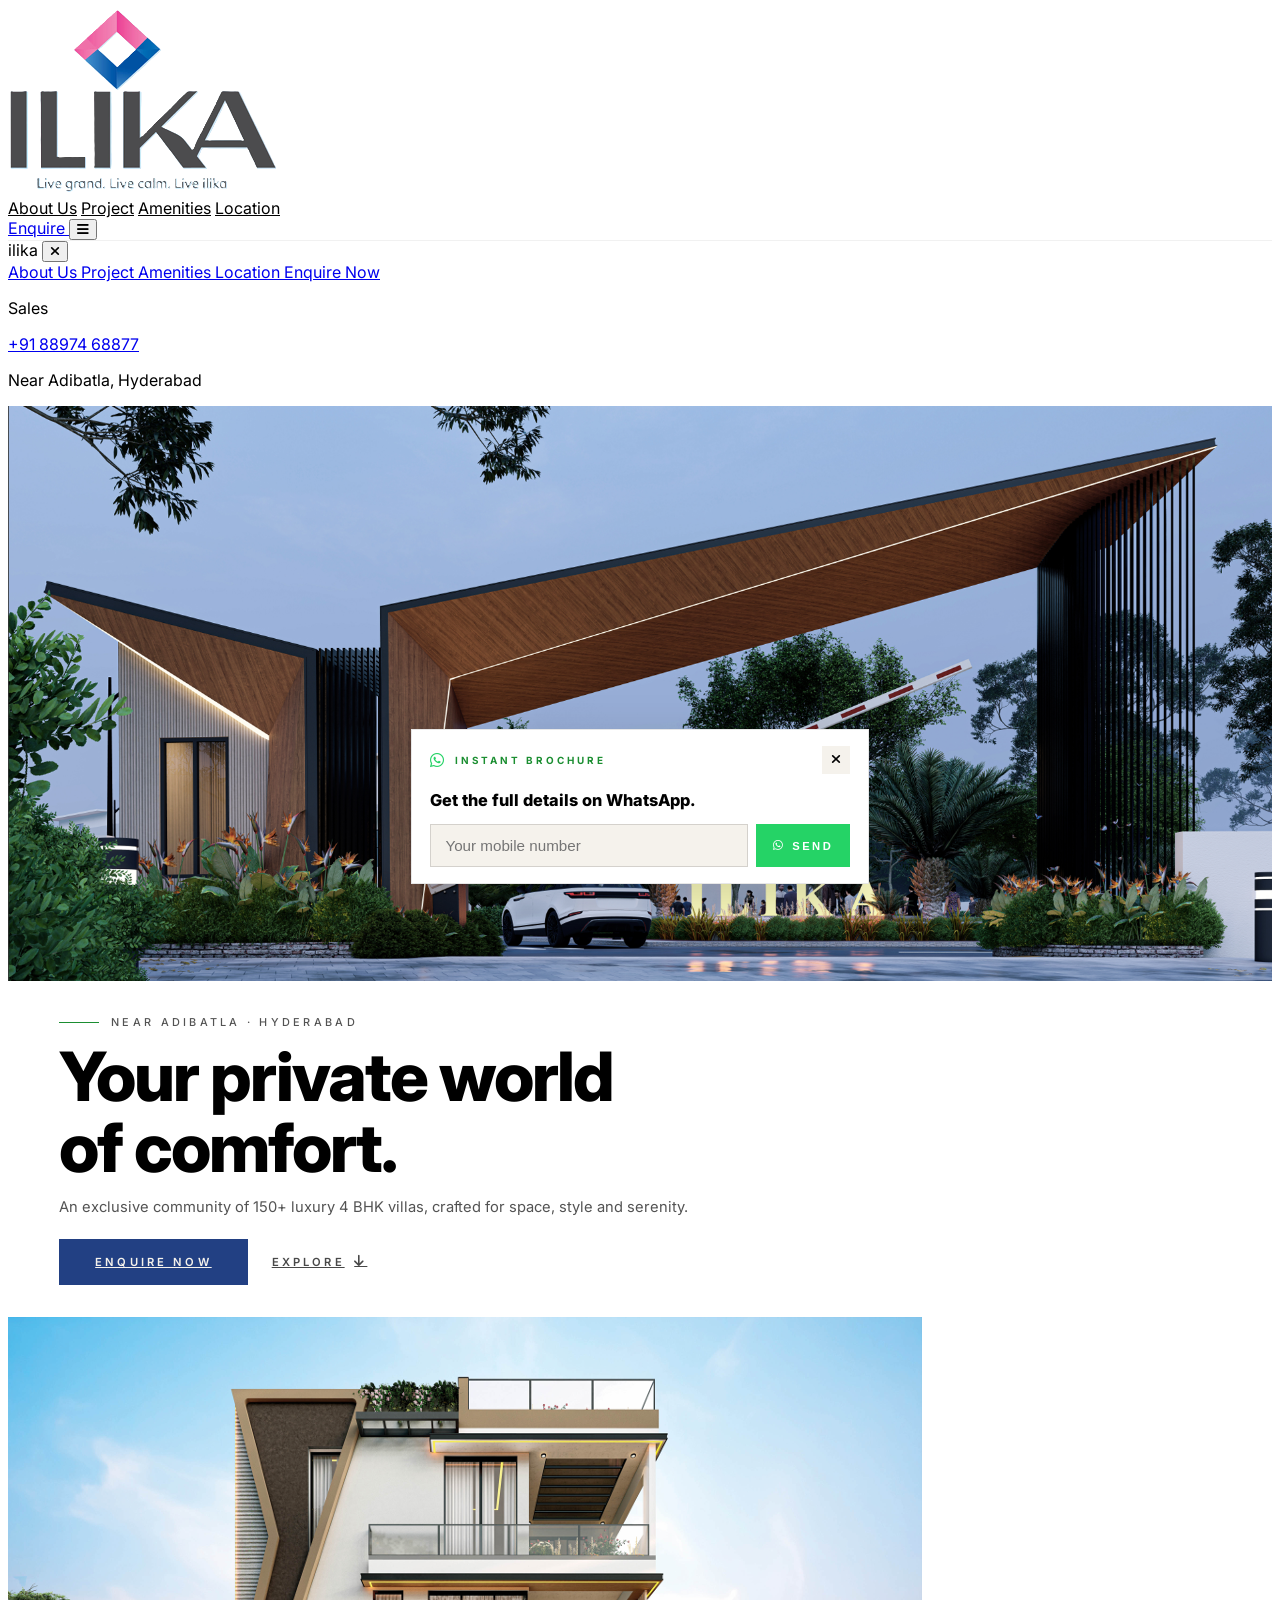
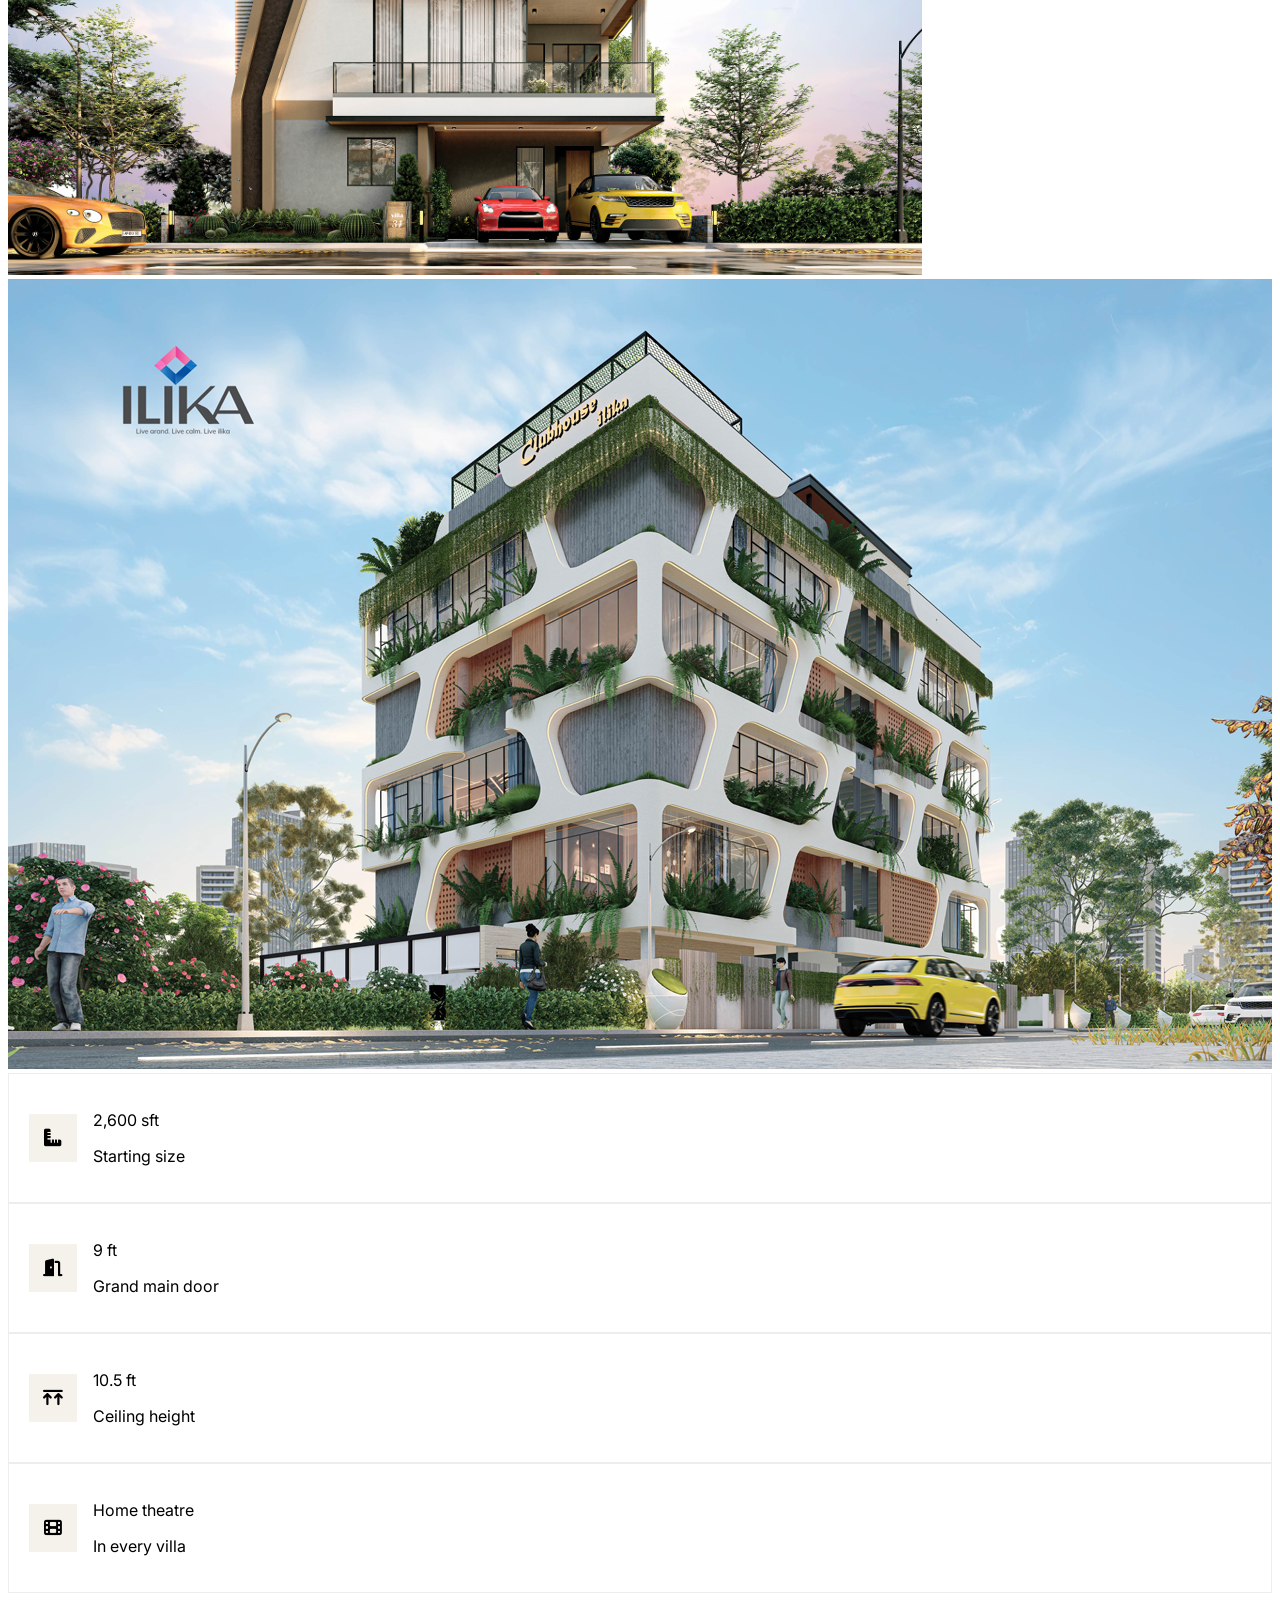
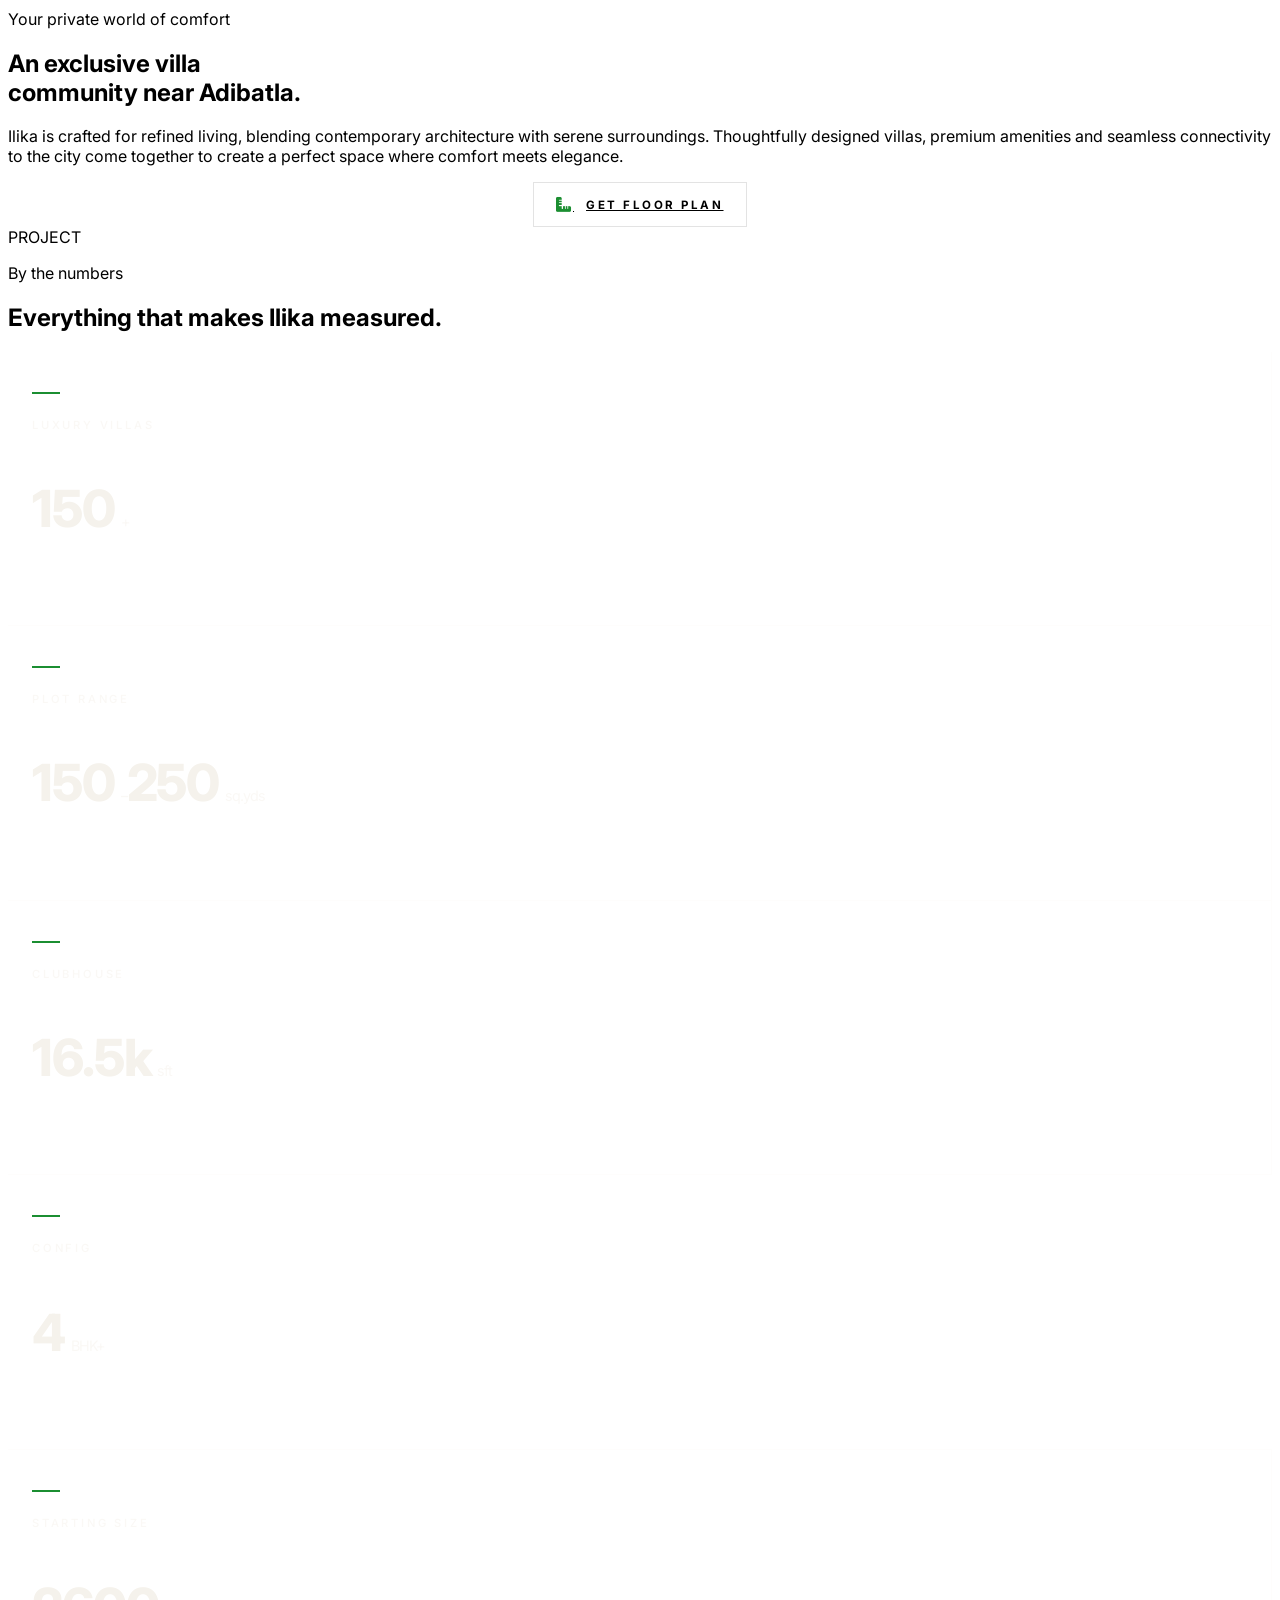
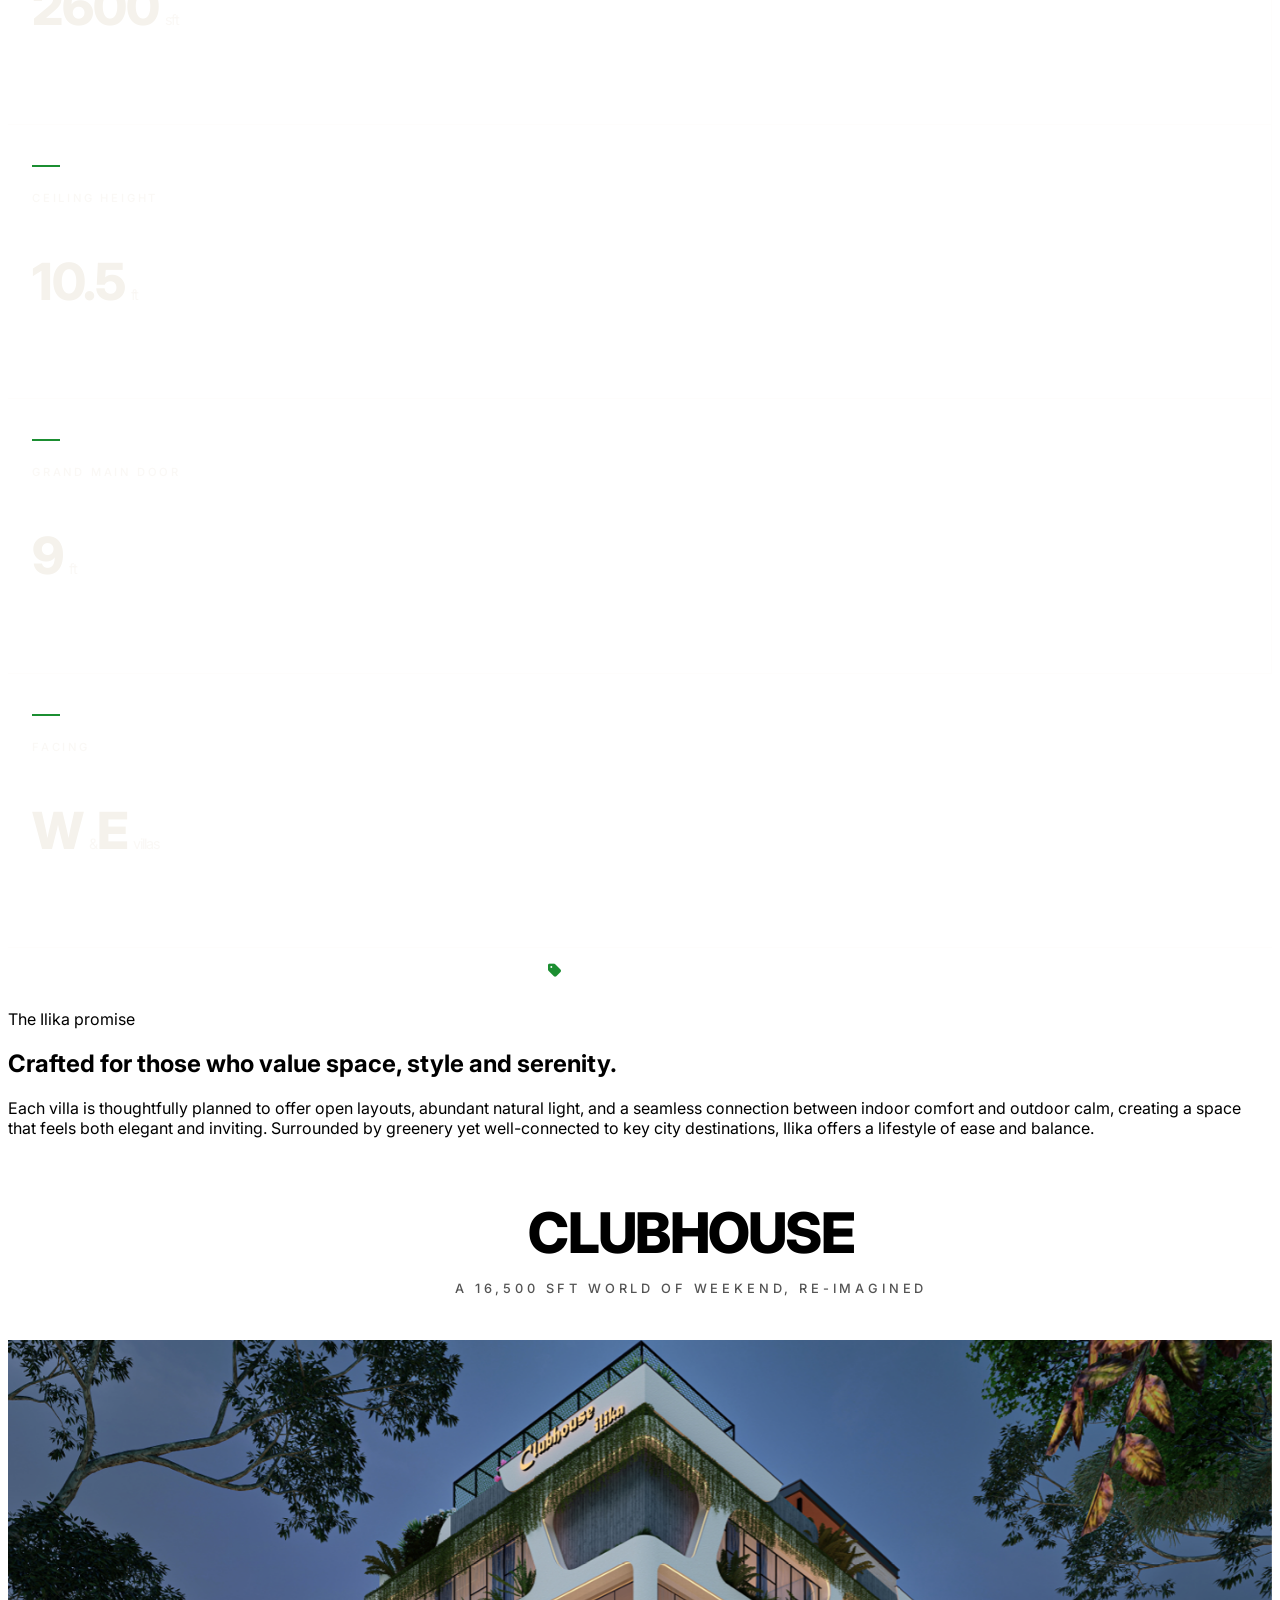
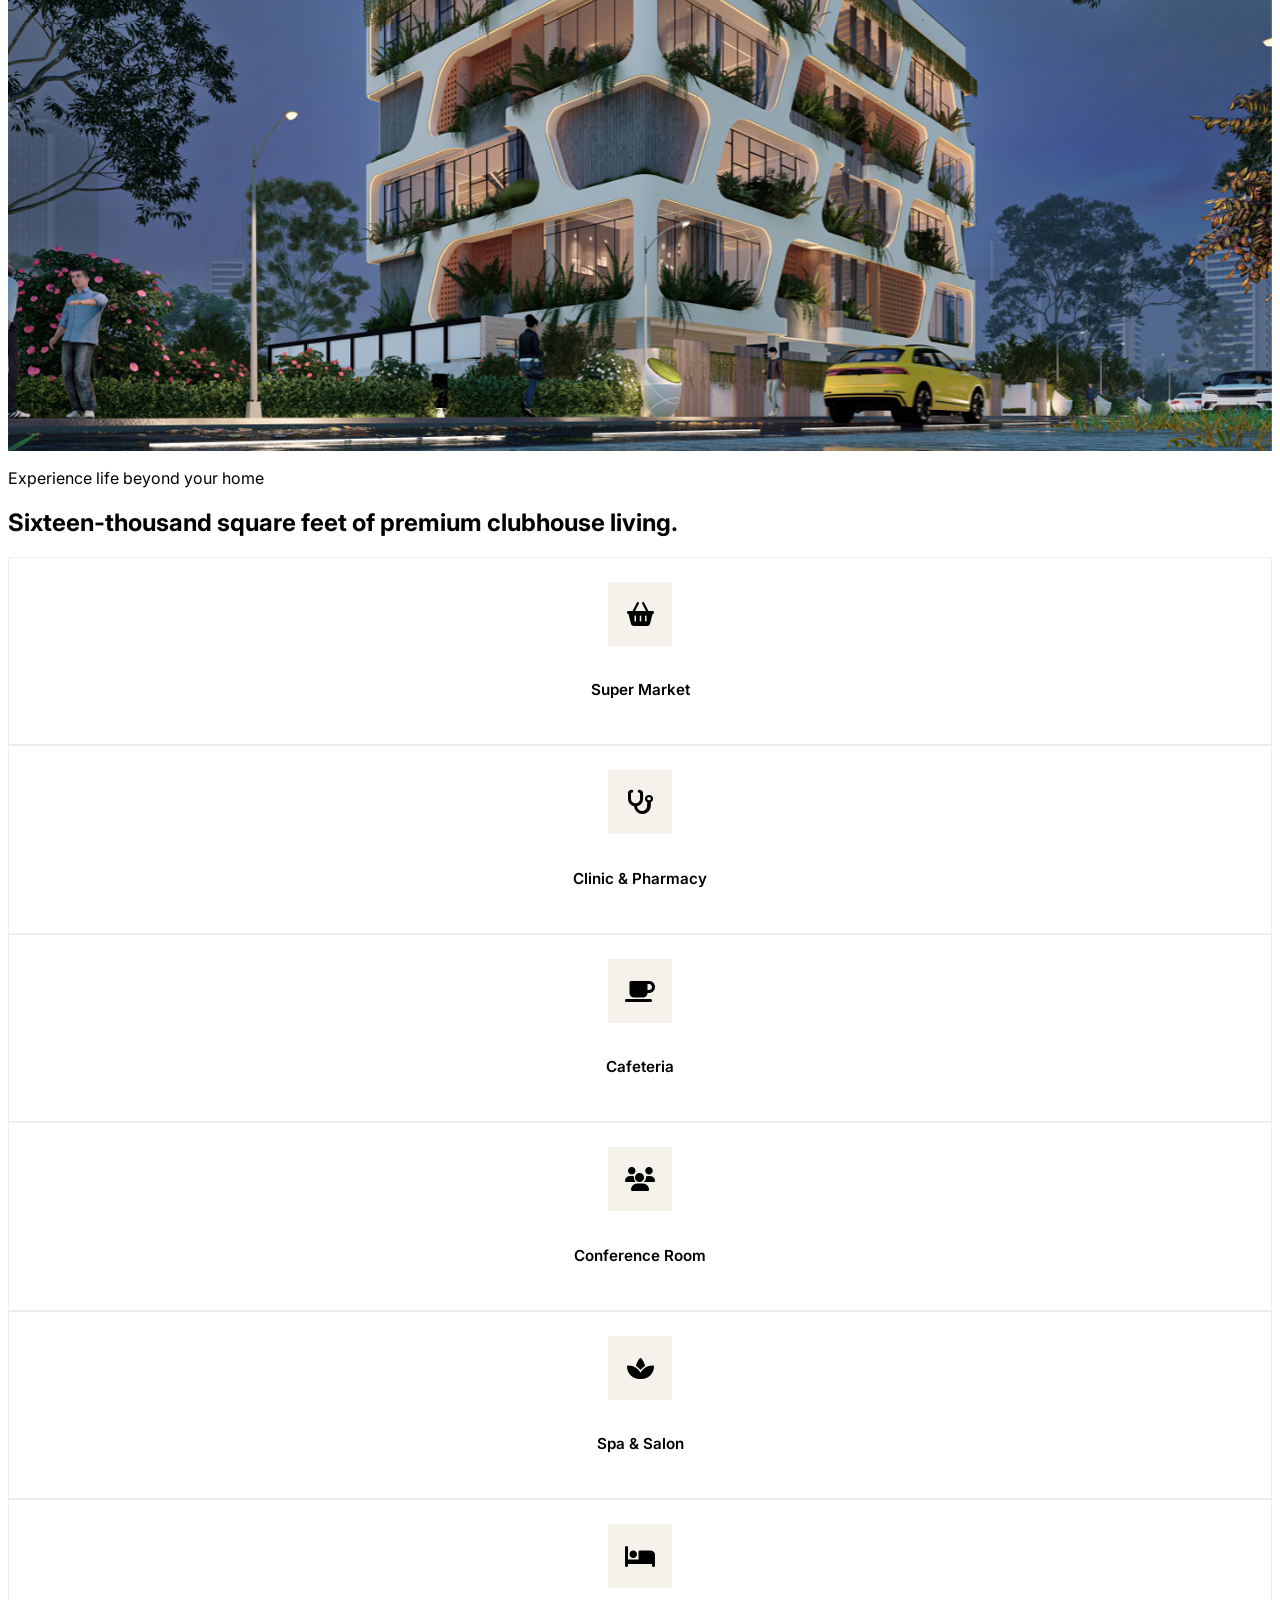
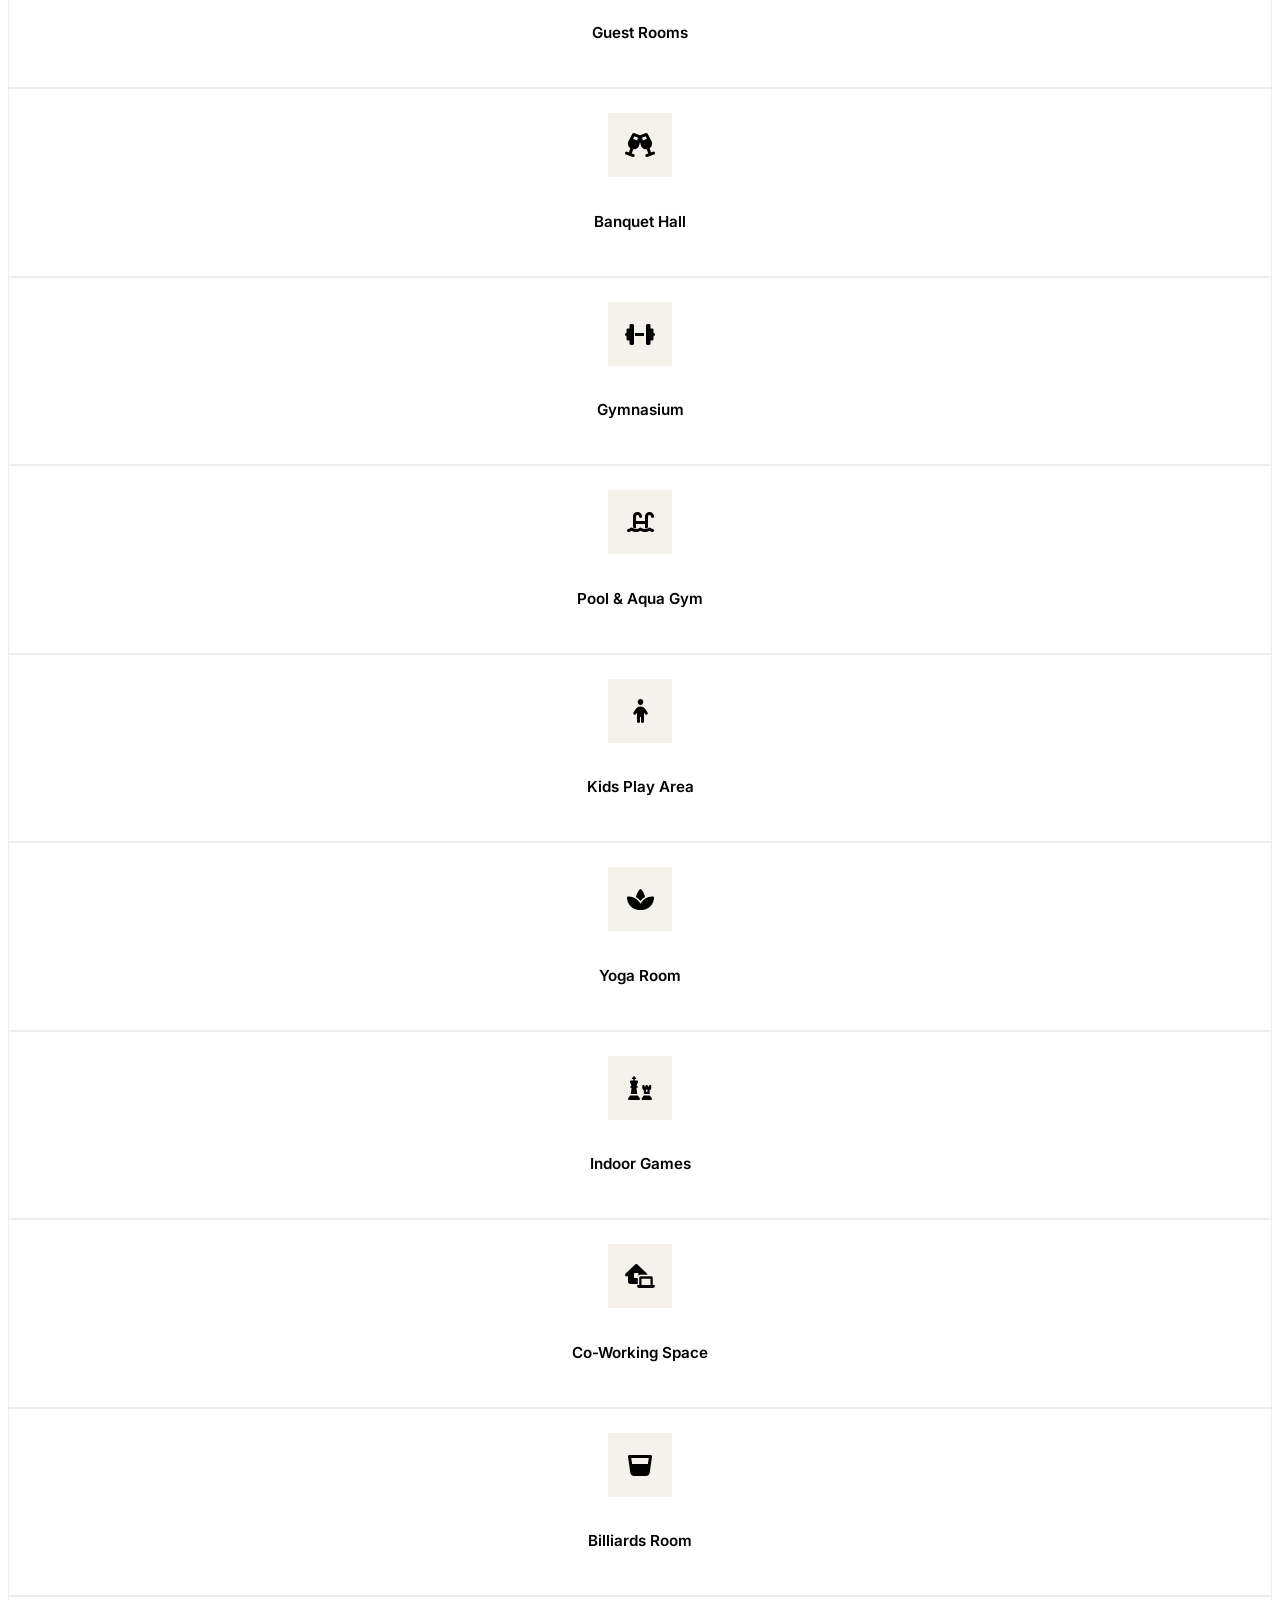
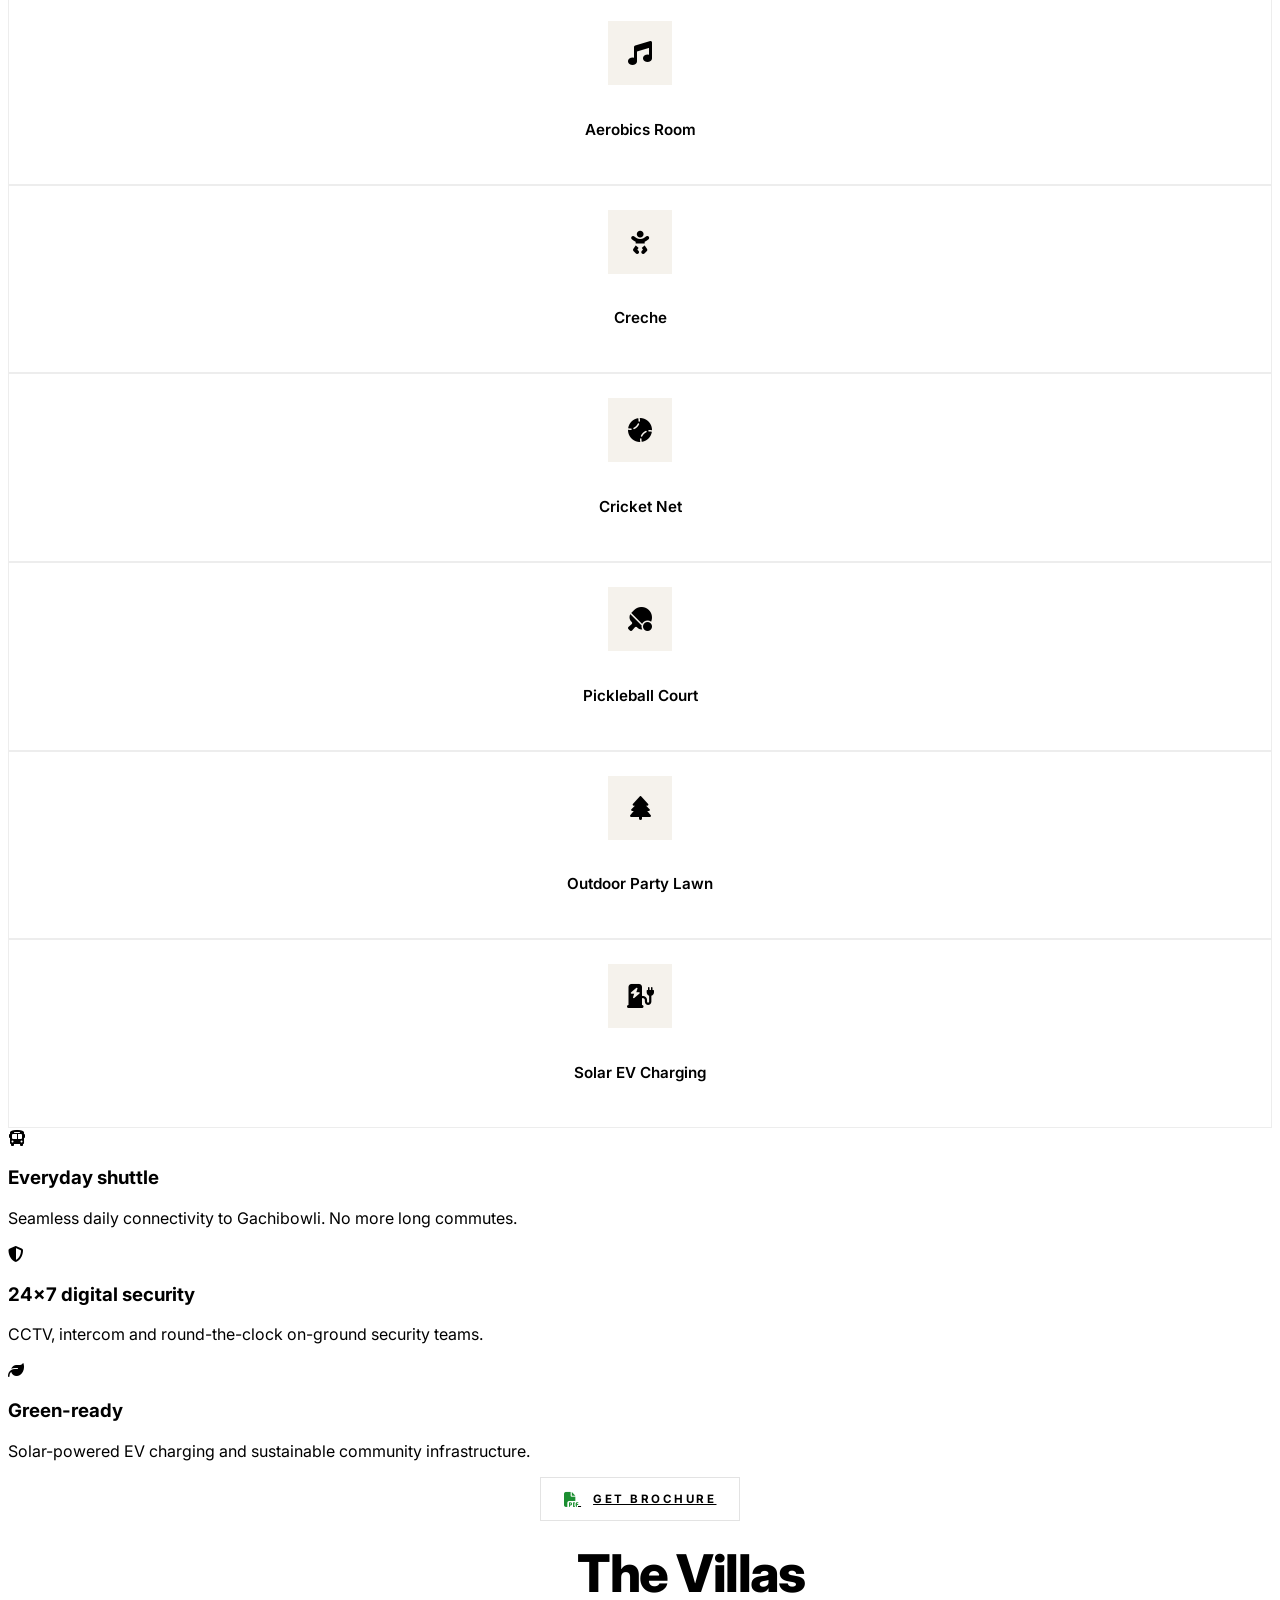
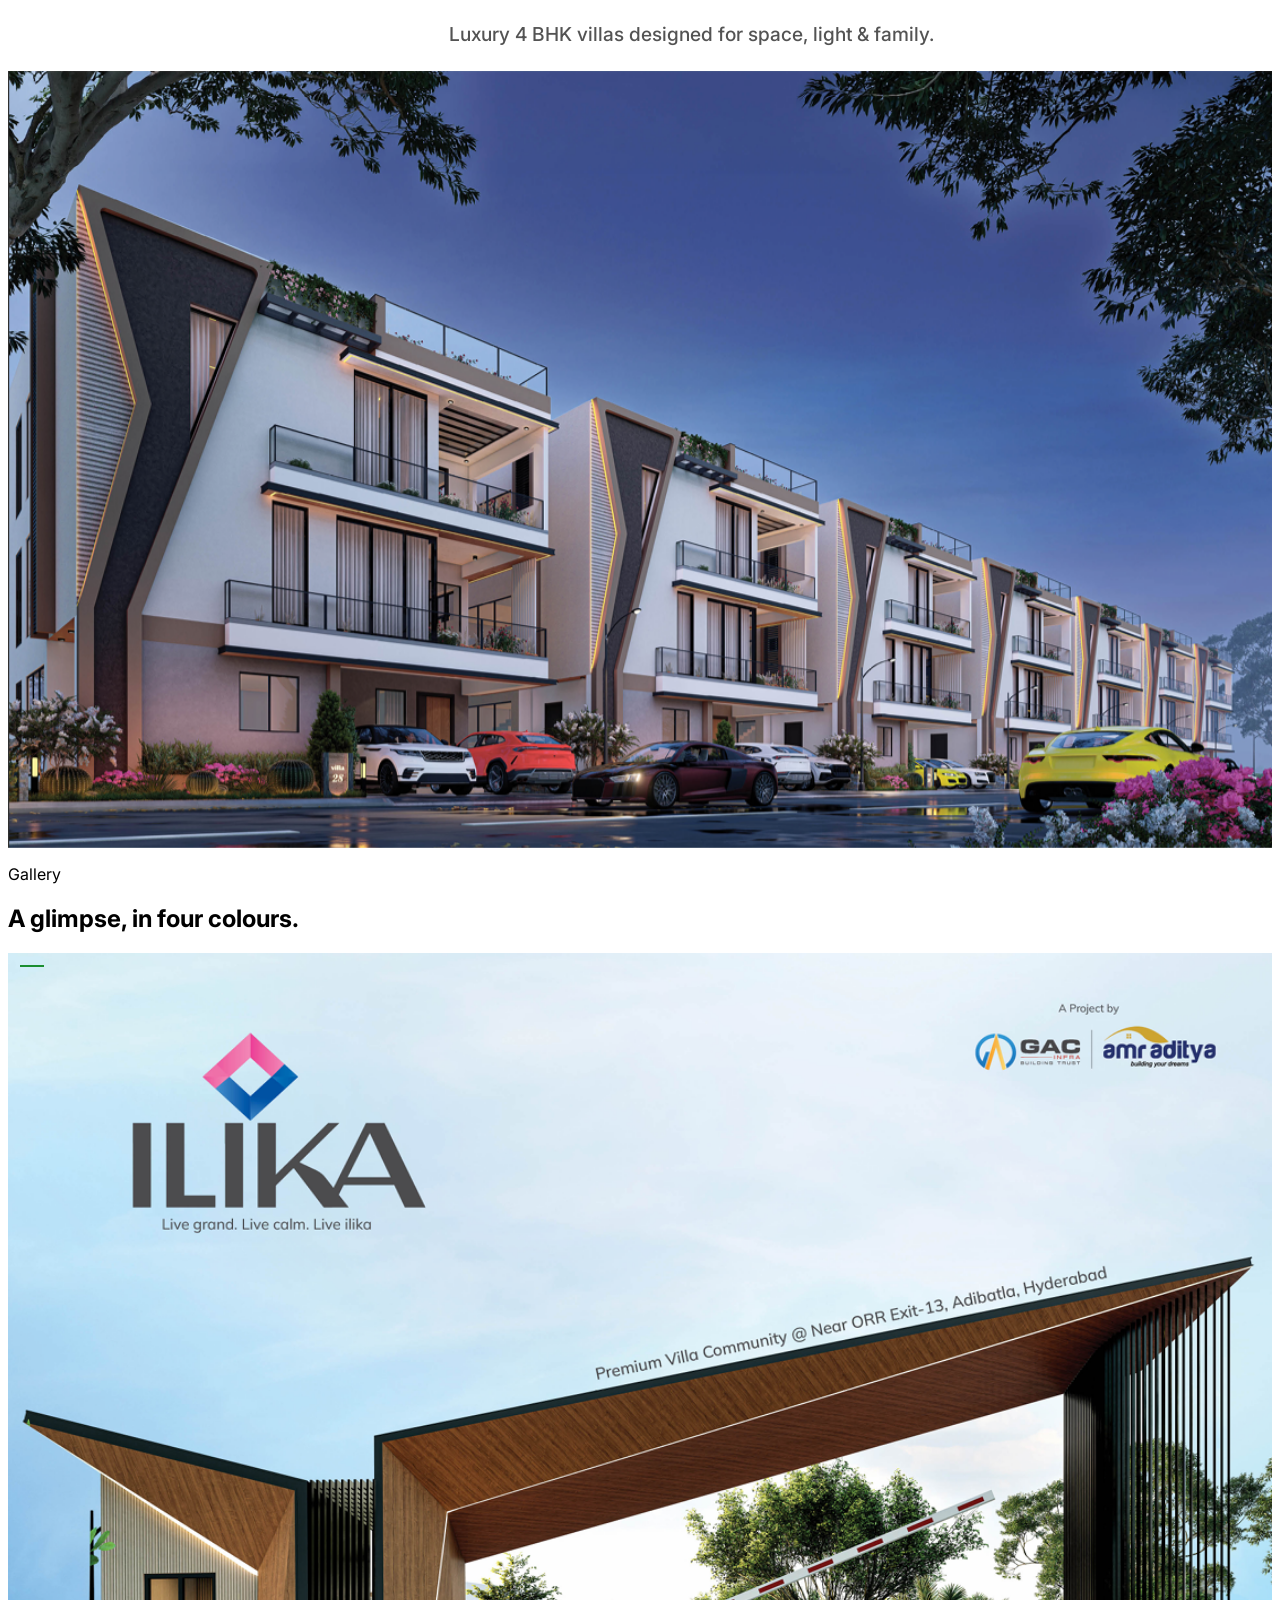
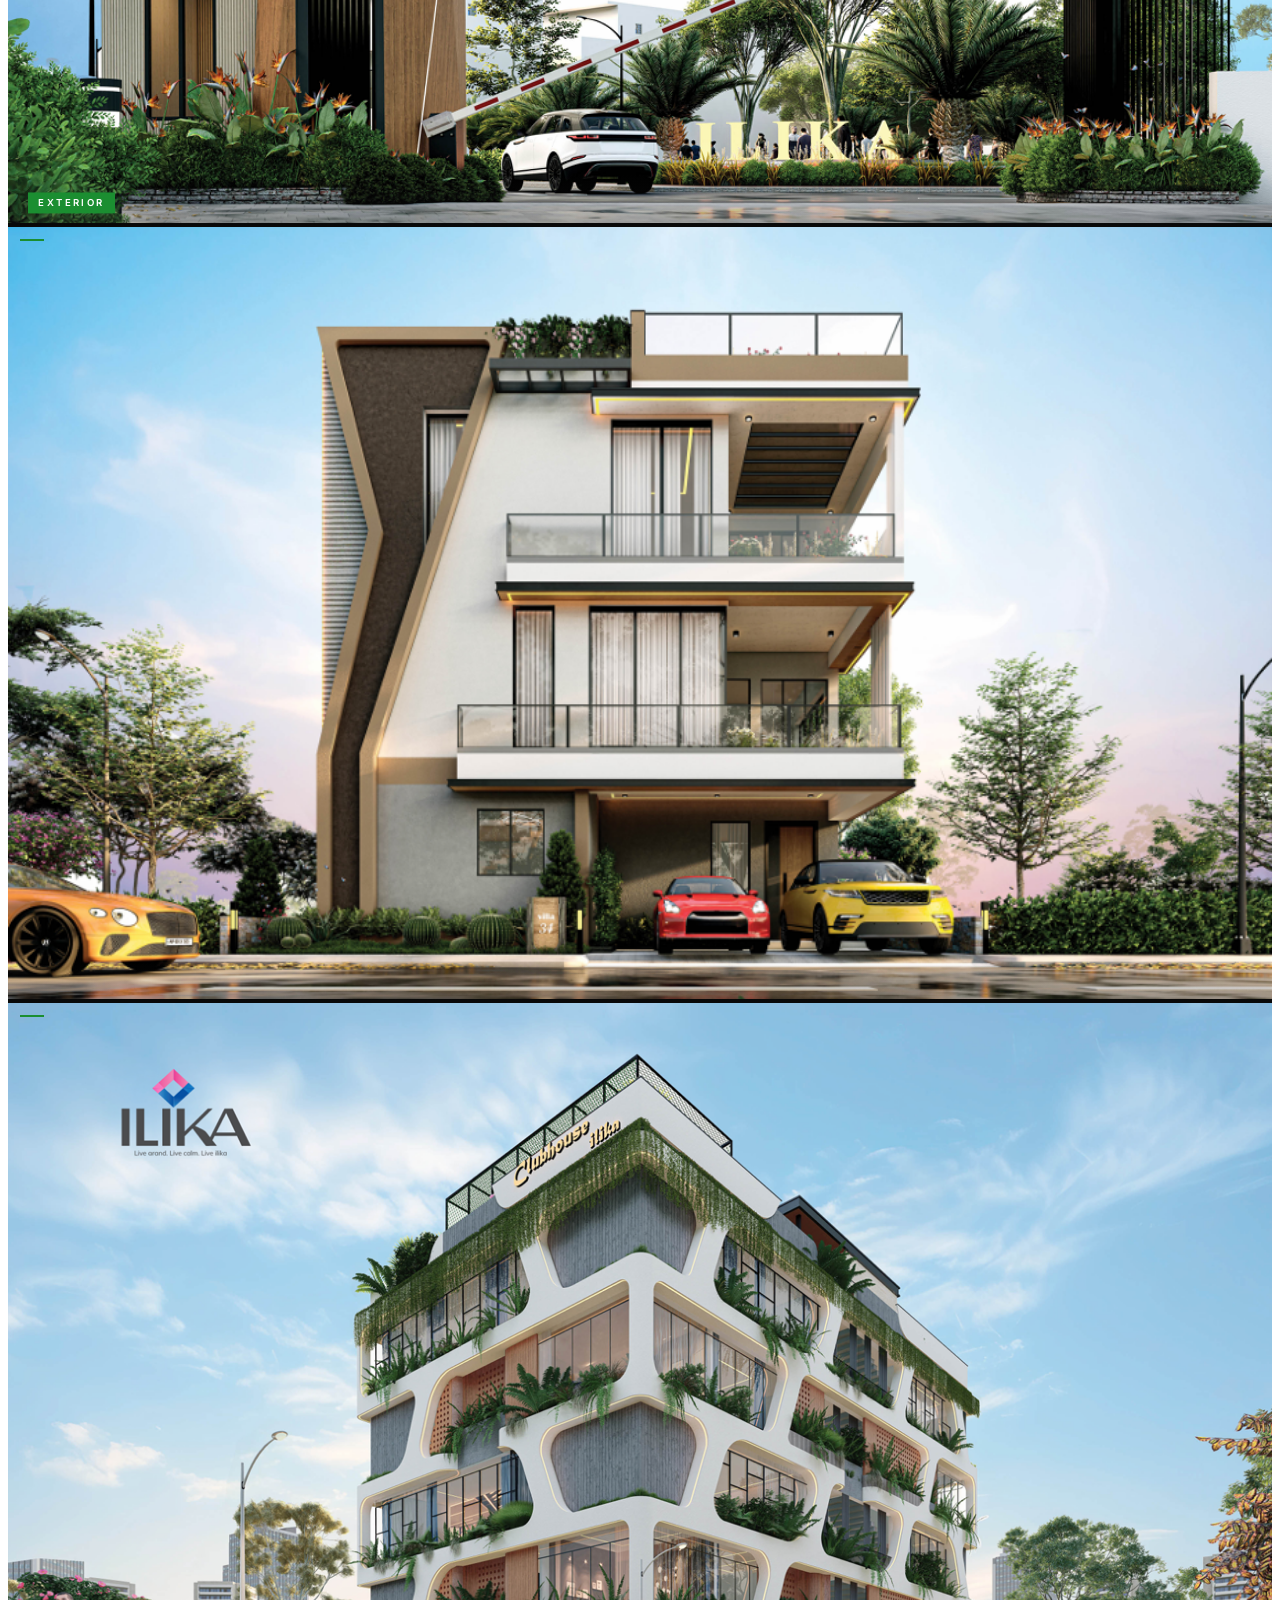
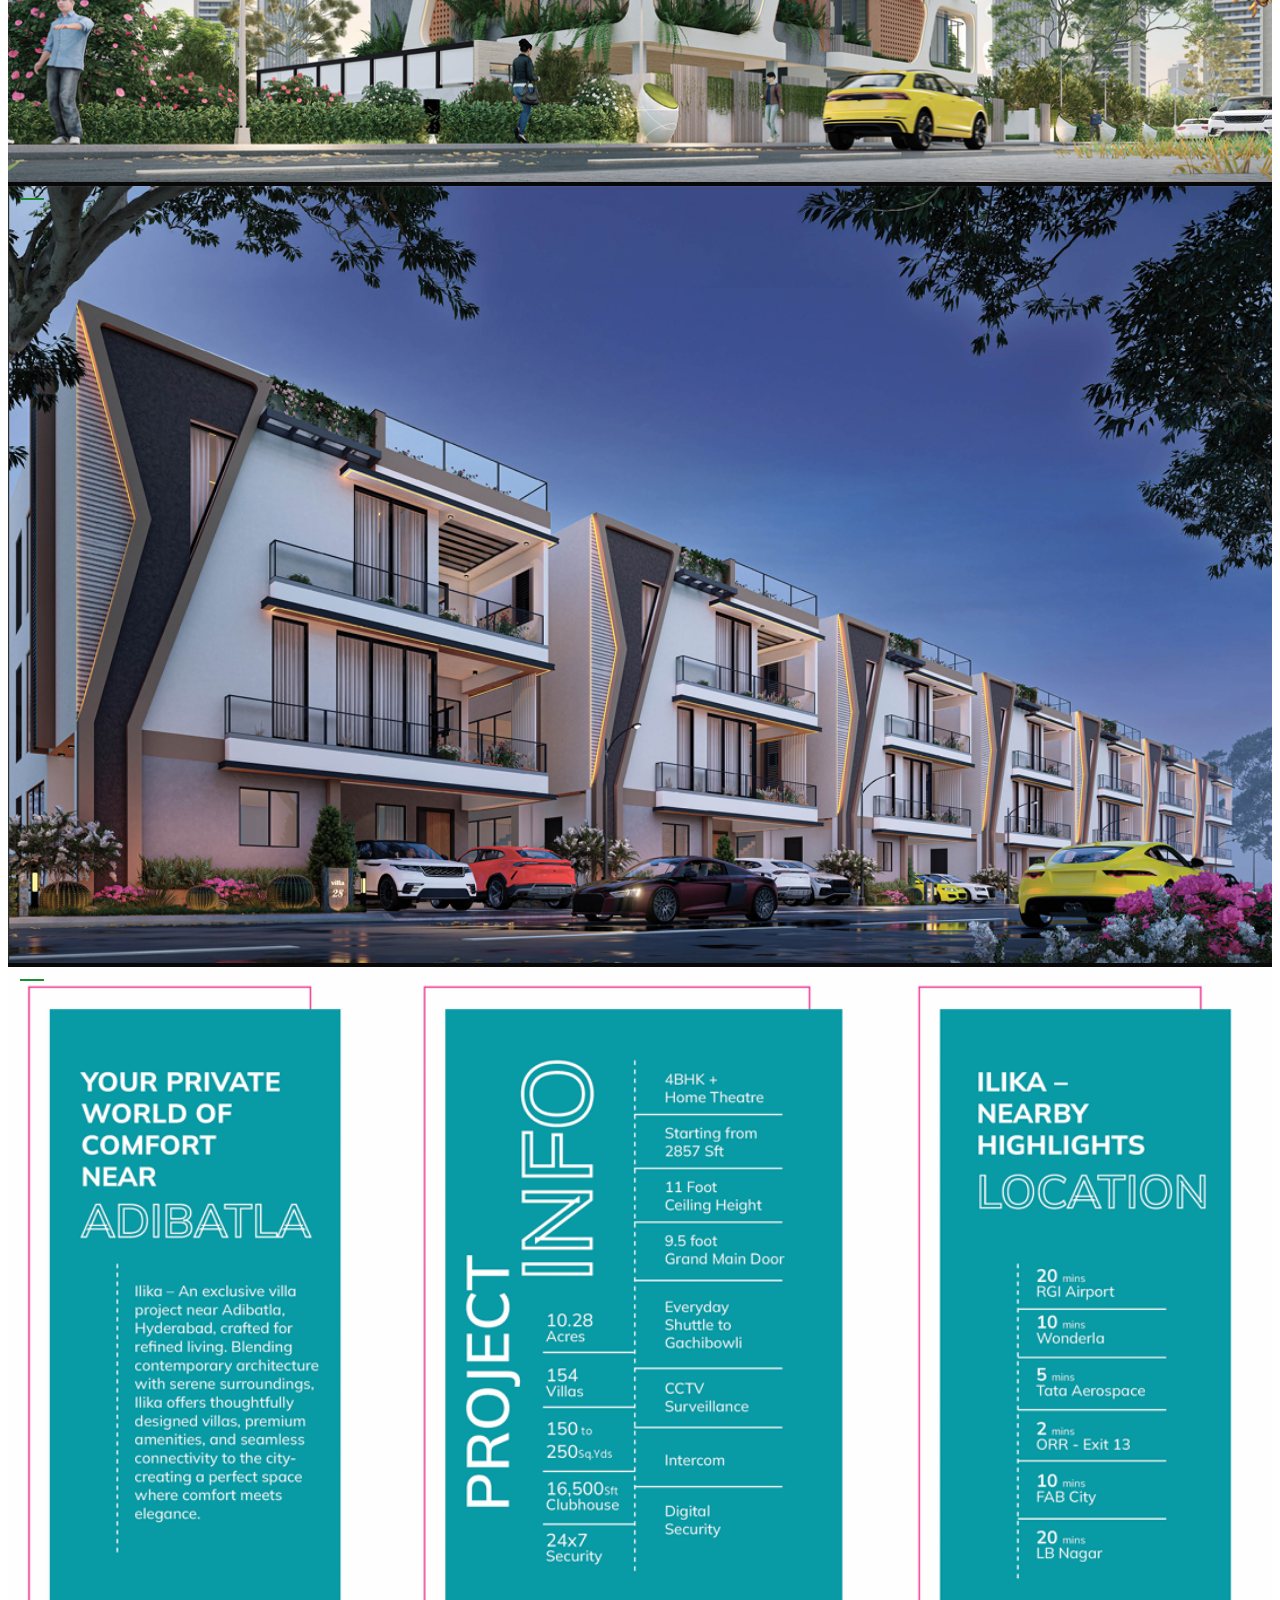
==== commit 1d5009ac: "Add GAC logo image and implement soft offer feature with CTA buttons" ====
--- a/index-new.html
+++ b/index-new.html
@@ -157,7 +157,39 @@
             </div>
 
             <div class="order-1 lg:order-2 lg:col-span-7" data-aos="fade-left">
-                <p class="text-xs uppercase tracking-[0.3em] text-black font-semibold mb-5">
+                <!-- feature chips -->
+                <div class="grid grid-cols-1 sm:grid-cols-2 gap-4 max-w-2xl">
+                    <div class="feature-chip" data-colour="pink">
+                        <i class="fas fa-ruler-combined"></i>
+                        <div>
+                            <p class="font-display text-lg font-bold">2,600 sft</p>
+                            <p class="text-xs text-black/60 uppercase tracking-wider">Starting size</p>
+                        </div>
+                    </div>
+                    <div class="feature-chip" data-colour="magenta">
+                        <i class="fas fa-door-open"></i>
+                        <div>
+                            <p class="font-display text-lg font-bold">9 ft</p>
+                            <p class="text-xs text-black/60 uppercase tracking-wider">Grand main door</p>
+                        </div>
+                    </div>
+                    <div class="feature-chip" data-colour="blue">
+                        <i class="fas fa-arrows-up-to-line"></i>
+                        <div>
+                            <p class="font-display text-lg font-bold">10.5 ft</p>
+                            <p class="text-xs text-black/60 uppercase tracking-wider">Ceiling height</p>
+                        </div>
+                    </div>
+                    <div class="feature-chip" data-colour="teal">
+                        <i class="fas fa-film"></i>
+                        <div>
+                            <p class="font-display text-lg font-bold">Home theatre</p>
+                            <p class="text-xs text-black/60 uppercase tracking-wider">In every villa</p>
+                        </div>
+                    </div>
+                </div>
+
+                <p class="mt-10 text-xs uppercase tracking-[0.3em] text-black font-semibold mb-5">
                     <span class="inline-block w-8 h-px bg-accent align-middle mr-3"></span>
                     Your private world of comfort
                 </p>
@@ -172,38 +204,14 @@
                     Thoughtfully designed villas, premium amenities and seamless connectivity to the city come together
                     to create a perfect space where comfort meets elegance.
                 </p>
-
-                <!-- feature chips -->
-                <div class="mt-10 grid grid-cols-2 gap-4 max-w-2xl">
-                    <div class="feature-chip" data-colour="pink">
-                        <i class="fas fa-ruler-combined"></i>
-                        <div>
-                            <p class="font-display text-lg font-bold">2,600 sft</p>
-                            <p class="text-xs text-black/60 uppercase tracking-wider">Starting size</p>
-                        </div>
-                    </div>
-                    <div class="feature-chip" data-colour="magenta">
-                        <i class="fas fa-door-open"></i>
-                        <div>
-                            <p class="font-display text-lg font-bold">9 ft</p>
-                            <p class="text-xs text-black/60 uppercase tracking-wider">Grand main door</p>
-                        </div>
-                    </div>
-                    <div class="feature-chip" data-colour="blue">
-                        <i class="fas fa-arrows-up-to-line"></i>
-                        <div>
-                            <p class="font-display text-lg font-bold">10.5 ft</p>
-                            <p class="text-xs text-black/60 uppercase tracking-wider">Ceiling height</p>
-                        </div>
-                    </div>
-                    <div class="feature-chip" data-colour="teal">
-                        <i class="fas fa-film"></i>
-                        <div>
-                            <p class="font-display text-lg font-bold">Home theatre</p>
-                            <p class="text-xs text-black/60 uppercase tracking-wider">In every villa</p>
-                        </div>
-                    </div>
-                </div>
+            </div>
+        </div>
+
+        <div class="mx-auto max-w-[1400px] px-6 md:px-10 mt-14">
+            <div class="cta-row" data-aos="fade-up">
+                <a href="https://wa.me/918897468877?text=Hi%2C%20please%20share%20the%20Ilika%20floor%20plan." target="_blank" rel="noopener" class="cta-btn">
+                    <i class="fas fa-ruler-combined"></i> Get Floor Plan
+                </a>
             </div>
         </div>
     </section>
@@ -267,6 +275,17 @@
                     <p class="stat-label">Grand main door</p>
                     <p class="stat-value">9<span class="stat-unit">ft</span></p>
                 </div>
+                <div class="stat-cell group" style="--c: #1b8e31" data-aos="fade-up" data-aos-delay="320">
+                    <div class="stat-marker"></div>
+                    <p class="stat-label">Facing</p>
+                    <p class="stat-value">W<span class="stat-unit text-sm">&amp;</span>E<span class="stat-unit">villas</span></p>
+                </div>
+            </div>
+
+            <div class="cta-row mt-14" data-aos="fade-up">
+                <a href="https://wa.me/918897468877?text=Hi%2C%20please%20share%20the%20Ilika%20price%20details." target="_blank" rel="noopener" class="cta-btn cta-btn--dark">
+                    <i class="fas fa-tag"></i> Get Price Details
+                </a>
             </div>
         </div>
     </section>
@@ -436,6 +455,12 @@
                     <p class="text-white/80 leading-relaxed relative z-10">Solar-powered EV charging and sustainable community infrastructure.</p>
                 </div>
             </div>
+
+            <div class="cta-row mt-14" data-aos="fade-up">
+                <a href="https://wa.me/918897468877?text=Hi%2C%20please%20share%20the%20Ilika%20brochure." target="_blank" rel="noopener" class="cta-btn">
+                    <i class="fas fa-file-pdf"></i> Get Brochure
+                </a>
+            </div>
         </div>
     </section>
 
@@ -556,6 +581,10 @@
                     <p class="font-display font-black text-3xl leading-none"><span class="text-accent">20</span><span class="text-sm text-black/60 ml-1">mins</span></p>
                     <p class="mt-2 text-sm font-semibold text-black/80">LB Nagar</p>
                 </div>
+                <div class="nearby-card" data-aos="fade-up" data-aos-delay="360">
+                    <p class="font-display font-black text-3xl leading-none"><span class="text-accent">35</span><span class="text-sm text-black/60 ml-1">mins</span></p>
+                    <p class="mt-2 text-sm font-semibold text-black/80">Gachibowli</p>
+                </div>
             </div>
 
             <div class="flex flex-col items-center gap-10">
@@ -573,12 +602,19 @@
                     </div>
                 </div>
 
-                <a href="#contact" data-aos="fade-up" class="inline-flex items-center gap-3 bg-ink text-white pl-6 pr-2 py-2 rounded-none text-sm uppercase tracking-[0.2em] font-semibold group">
-                    Schedule a visit
-                    <span class="w-10 h-10 rounded-none bg-accent flex items-center justify-center group-hover:rotate-45 transition-transform">
-                        <i class="fas fa-arrow-right text-xs"></i>
-                    </span>
-                </a>
+                <div class="flex flex-col items-center gap-5" data-aos="fade-up">
+                    <a href="#contact" class="inline-flex items-center gap-3 bg-ink text-white pl-6 pr-2 py-2 rounded-none text-sm uppercase tracking-[0.2em] font-semibold group">
+                        Schedule a visit
+                        <span class="w-10 h-10 rounded-none bg-accent flex items-center justify-center group-hover:rotate-45 transition-transform">
+                            <i class="fas fa-arrow-right text-xs"></i>
+                        </span>
+                    </a>
+                    <div class="cta-row">
+                        <a href="https://wa.me/918897468877?text=Hi%2C%20please%20share%20the%20Ilika%20location%20map%20%26%20route%20details." target="_blank" rel="noopener" class="cta-btn">
+                            <i class="fas fa-map-location-dot"></i> Get Route Details
+                        </a>
+                    </div>
+                </div>
             </div>
         </div>
     </section>
@@ -626,6 +662,21 @@
                         <p class="font-display text-xl font-bold">Near Adibatla<br>Hyderabad</p>
                     </div>
                 </div>
+
+                <!-- Developer -->
+                <div class="mt-12 max-w-xl" data-aos="fade-up">
+                    <p class="text-xs uppercase tracking-[0.3em] text-white/50 mb-4">
+                        <span class="inline-block w-8 h-px bg-accent align-middle mr-3"></span>
+                        Developed by
+                    </p>
+                    <div class="flex items-center gap-5 bg-white/5 border border-white/10 px-5 py-4">
+                        <img src="images/GAC.png" alt="GAC Infra" class="h-12 md:h-14 w-auto bg-white p-2">
+                        <div>
+                            <p class="font-display text-xl font-bold leading-tight">GAC Infra</p>
+                            <p class="text-xs uppercase tracking-[0.3em] text-white/60 mt-1">Building Trust</p>
+                        </div>
+                    </div>
+                </div>
             </div>
 
             <div class="lg:col-span-6" data-aos="fade-left">
@@ -657,8 +708,9 @@
                         <label for="f_config" class="form-label">Villa Preference</label>
                     </div>
 
-                    <button type="submit" class="w-full group relative overflow-hidden bg-ink text-white py-5 rounded-none text-sm uppercase tracking-[0.3em] font-bold">
-                        <span class="relative z-10 group-hover:text-black transition-colors duration-500">Submit details</span>
+                    <button type="submit" class="w-full group relative overflow-hidden bg-ink text-white py-5 rounded-none text-sm uppercase tracking-[0.3em] font-bold flex items-center justify-center gap-3">
+                        <i class="fab fa-whatsapp relative z-10 text-xl group-hover:text-black transition-colors duration-500"></i>
+                        <span class="relative z-10 group-hover:text-black transition-colors duration-500">Get brochure on WhatsApp</span>
                         <span class="absolute inset-0 bg-accent translate-x-[-100%] group-hover:translate-x-0 transition-transform duration-500"></span>
                     </button>
 
@@ -686,7 +738,18 @@
                 </div>
 
                 <div class="md:col-span-4">
-                    <p class="text-xs text-black/50 leading-relaxed">
+                    <p class="text-[11px] uppercase tracking-[0.3em] text-black/50 font-semibold mb-3">
+                        <span class="inline-block w-6 h-px bg-accent align-middle mr-2"></span>
+                        A project by
+                    </p>
+                    <div class="developer-card">
+                        <img src="images/GAC.png" alt="GAC Infra">
+                        <div class="dev-meta">
+                            <p>Developer</p>
+                            <p>GAC Infra <span class="text-black/50 font-normal">· Building Trust</span></p>
+                        </div>
+                    </div>
+                    <p class="mt-4 text-xs text-black/50 leading-relaxed">
                         All images and details are for representational purposes only.
                         The developer reserves the right to modify plans and specifications without prior notice.
                     </p>
@@ -699,6 +762,7 @@
                         <a href="#" class="social-dot"><i class="fab fa-youtube"></i></a>
                     </div>
                     <p class="text-[11px] uppercase tracking-[0.3em] text-black/50">&copy; 2026 Ilika Villas</p>
+                    <p class="text-[11px] uppercase tracking-[0.3em] text-black/40 mt-1">By GAC Infra</p>
                 </div>
             </div>
         </div>
@@ -723,6 +787,24 @@
     <a href="https://wa.me/918897468877" target="_blank" class="fixed bottom-6 right-6 z-[60] w-14 h-14 rounded-none bg-[#25D366] text-white flex items-center justify-center shadow-xl hover:scale-110 transition-transform">
         <i class="fab fa-whatsapp text-2xl"></i>
     </a>
+
+    <!-- Soft offer (slides up after scroll) -->
+    <aside id="soft-offer" role="dialog" aria-label="Get details on WhatsApp" aria-hidden="true">
+        <div class="so-head">
+            <span class="so-kicker"><i class="fab fa-whatsapp"></i> Instant brochure</span>
+            <button type="button" class="so-close" id="so-close" aria-label="Dismiss">
+                <i class="fas fa-times"></i>
+            </button>
+        </div>
+        <p class="so-title">Get the full details on WhatsApp.</p>
+        <form class="so-form" id="so-form">
+            <input type="tel" id="so-phone" inputmode="numeric" pattern="[0-9+ ]{7,15}" placeholder="Your mobile number" required>
+            <button type="submit" class="so-submit">
+                <i class="fab fa-whatsapp"></i>
+                Send
+            </button>
+        </form>
+    </aside>
 
     <script src="https://unpkg.com/aos@2.3.1/dist/aos.js"></script>
     <script src="script.js"></script>
@@ -760,6 +842,60 @@
             }, { threshold: 0.2 });
             banners.forEach((b) => io.observe(b));
         })();
+
+        // Soft offer slide-up after scroll
+        (function () {
+            const offer = document.getElementById('soft-offer');
+            const closeBtn = document.getElementById('so-close');
+            const form = document.getElementById('so-form');
+            const phone = document.getElementById('so-phone');
+            const contactSection = document.getElementById('contact');
+            if (!offer) return;
+
+            const STORAGE_KEY = 'ilika_offer_dismissed';
+            let dismissed = false;
+            try { dismissed = sessionStorage.getItem(STORAGE_KEY) === '1'; } catch (e) { /* ignore */ }
+
+            let shown = false;
+            function maybeShow() {
+                if (shown || dismissed) return;
+                if (window.scrollY > window.innerHeight * 0.9) {
+                    // Don't show once user is inside the contact section
+                    if (contactSection) {
+                        const rect = contactSection.getBoundingClientRect();
+                        if (rect.top < window.innerHeight && rect.bottom > 0) return;
+                    }
+                    offer.classList.add('is-visible');
+                    offer.setAttribute('aria-hidden', 'false');
+                    shown = true;
+                }
+            }
+            function hide() {
+                offer.classList.remove('is-visible');
+                offer.setAttribute('aria-hidden', 'true');
+            }
+            window.addEventListener('scroll', maybeShow, { passive: true });
+            maybeShow();
+
+            closeBtn && closeBtn.addEventListener('click', function () {
+                hide();
+                dismissed = true;
+                try { sessionStorage.setItem(STORAGE_KEY, '1'); } catch (e) { /* ignore */ }
+            });
+
+            form && form.addEventListener('submit', function (e) {
+                e.preventDefault();
+                const num = (phone.value || '').replace(/[^0-9+]/g, '');
+                const msg = encodeURIComponent(
+                    'Hi, I am interested in Ilika villas near Adibatla. My number is ' + num +
+                    '. Please share the brochure, floor plans and pricing.'
+                );
+                window.open('https://wa.me/918897468877?text=' + msg, '_blank');
+                hide();
+                dismissed = true;
+                try { sessionStorage.setItem(STORAGE_KEY, '1'); } catch (e) { /* ignore */ }
+            });
+        })();
     </script>
 </body>
 
--- a/styles-new.css
+++ b/styles-new.css
@@ -653,6 +653,146 @@
     color: #ffffff;
 }
 
+/* ---------- Section CTA row ---------- */
+.cta-row {
+    display: flex;
+    flex-wrap: wrap;
+    gap: 0.75rem;
+    justify-content: center;
+}
+.cta-btn {
+    display: inline-flex;
+    align-items: center;
+    gap: 0.75rem;
+    padding: 0.85rem 1.4rem;
+    background: #ffffff;
+    color: #000000;
+    border: 1px solid rgba(26, 26, 26, 0.12);
+    font-size: 0.72rem;
+    letter-spacing: 0.22em;
+    text-transform: uppercase;
+    font-weight: 700;
+    transition: background 0.25s ease, color 0.25s ease, border-color 0.25s ease;
+}
+.cta-btn i { color: #1b8e31; font-size: 0.95rem; transition: color 0.25s ease; }
+.cta-btn:hover { background: #1b8e31; color: #ffffff; border-color: #1b8e31; }
+.cta-btn:hover i { color: #ffffff; }
+.cta-btn.cta-btn--dark {
+    background: transparent;
+    color: #ffffff;
+    border-color: rgba(255, 255, 255, 0.22);
+}
+.cta-btn.cta-btn--dark:hover { background: #1b8e31; border-color: #1b8e31; }
+
+/* ---------- Soft offer (slide-up after scroll) ---------- */
+#soft-offer {
+    position: fixed;
+    left: 1rem;
+    right: 1rem;
+    bottom: 1rem;
+    max-width: 420px;
+    margin-left: auto;
+    margin-right: auto;
+    background: #ffffff;
+    border: 1px solid rgba(26, 26, 26, 0.1);
+    box-shadow: 0 18px 50px rgba(0, 0, 0, 0.18);
+    padding: 1rem 1.1rem;
+    z-index: 65;
+    transform: translateY(140%);
+    opacity: 0;
+    transition: transform 0.5s cubic-bezier(0.2, 0.8, 0.2, 1), opacity 0.4s ease;
+}
+#soft-offer.is-visible { transform: translateY(0); opacity: 1; }
+#soft-offer .so-head {
+    display: flex;
+    align-items: center;
+    justify-content: space-between;
+    gap: 0.75rem;
+    margin-bottom: 0.75rem;
+}
+#soft-offer .so-kicker {
+    font-size: 0.62rem;
+    letter-spacing: 0.3em;
+    text-transform: uppercase;
+    color: #1b8e31;
+    font-weight: 700;
+    display: inline-flex;
+    align-items: center;
+    gap: 0.5rem;
+}
+#soft-offer .so-kicker i { color: #25D366; font-size: 1rem; }
+#soft-offer .so-close {
+    width: 28px;
+    height: 28px;
+    display: flex;
+    align-items: center;
+    justify-content: center;
+    background: #F5F2EC;
+    color: #000;
+    border: 0;
+    cursor: pointer;
+    transition: background 0.2s ease, color 0.2s ease;
+}
+#soft-offer .so-close:hover { background: #224083; color: #fff; }
+#soft-offer p.so-title {
+    font-weight: 800;
+    font-size: 1.02rem;
+    line-height: 1.25;
+    margin-bottom: 0.85rem;
+    color: #000;
+}
+#soft-offer .so-form { display: flex; gap: 0.5rem; }
+#soft-offer input {
+    flex: 1;
+    padding: 0.75rem 0.9rem;
+    border: 1px solid rgba(26, 26, 26, 0.15);
+    font-size: 0.95rem;
+    outline: none;
+    background: #F5F2EC;
+    transition: border-color 0.2s ease, background 0.2s ease;
+}
+#soft-offer input:focus { border-color: #1b8e31; background: #fff; }
+#soft-offer button.so-submit {
+    background: #25D366;
+    color: #ffffff;
+    border: 0;
+    padding: 0 1.05rem;
+    font-size: 0.7rem;
+    letter-spacing: 0.22em;
+    text-transform: uppercase;
+    font-weight: 700;
+    cursor: pointer;
+    transition: background 0.2s ease;
+    display: inline-flex;
+    align-items: center;
+    gap: 0.45rem;
+}
+#soft-offer button.so-submit:hover { background: #1b8e31; }
+
+/* ---------- Developer block ---------- */
+.developer-card {
+    display: flex;
+    align-items: center;
+    gap: 1.25rem;
+    background: #ffffff;
+    border: 1px solid rgba(26, 26, 26, 0.08);
+    padding: 1.1rem 1.4rem;
+}
+.developer-card img { height: 48px; width: auto; flex-shrink: 0; }
+.developer-card .dev-meta p:first-child {
+    font-size: 0.65rem;
+    letter-spacing: 0.3em;
+    text-transform: uppercase;
+    color: rgba(0, 0, 0, 0.5);
+    font-weight: 600;
+    margin-bottom: 0.2rem;
+}
+.developer-card .dev-meta p:last-child {
+    font-weight: 700;
+    color: #000;
+    font-size: 0.95rem;
+}
+
 /* =====================================================
    Responsive
 ===================================================== */
@@ -667,4 +807,7 @@
     .amenity-tile h4 { font-size: 0.85rem; }
     .gal-meta { transform: translateY(0); }
     .gal-meta { background: linear-gradient(to top, rgba(26, 26, 26, 0.9), transparent); }
-}
+    #soft-offer { padding: 0.85rem 0.95rem; }
+    #soft-offer p.so-title { font-size: 0.9rem; }
+    #soft-offer button.so-submit { padding: 0 0.85rem; }
+}
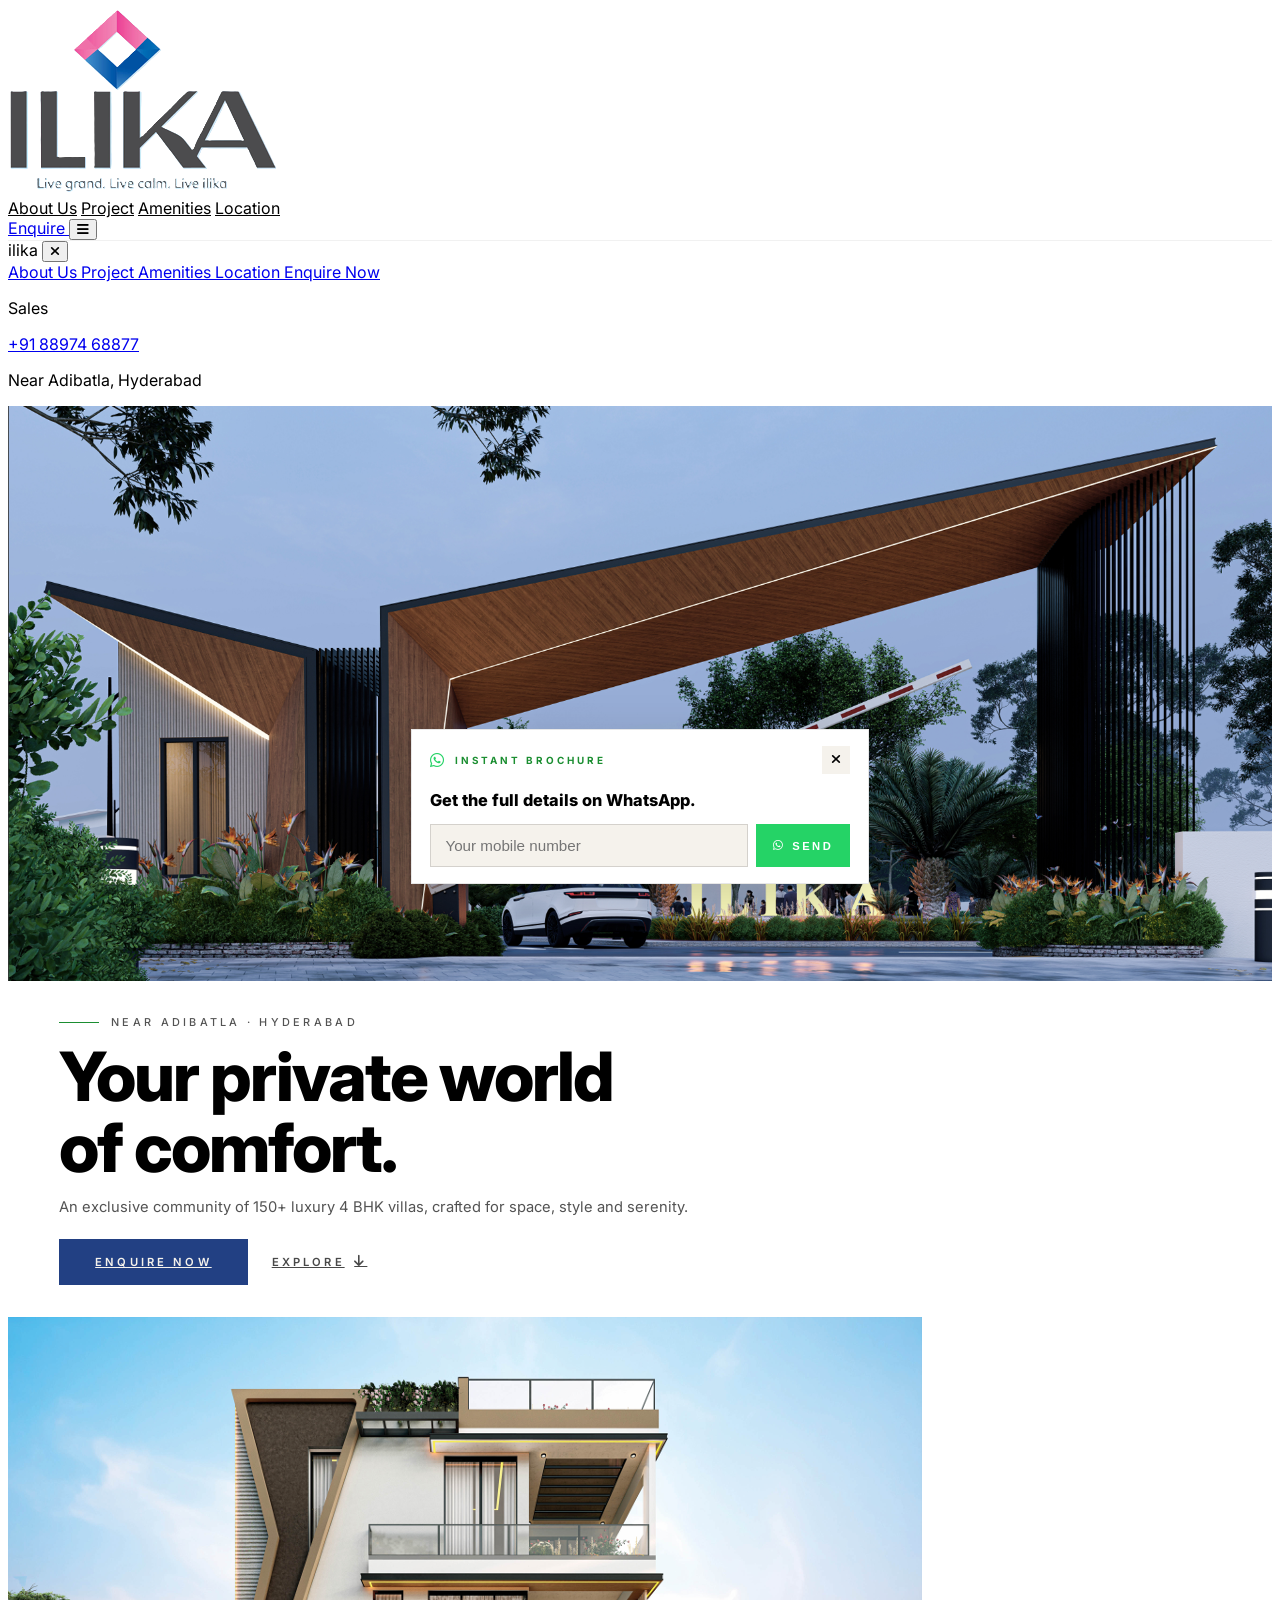
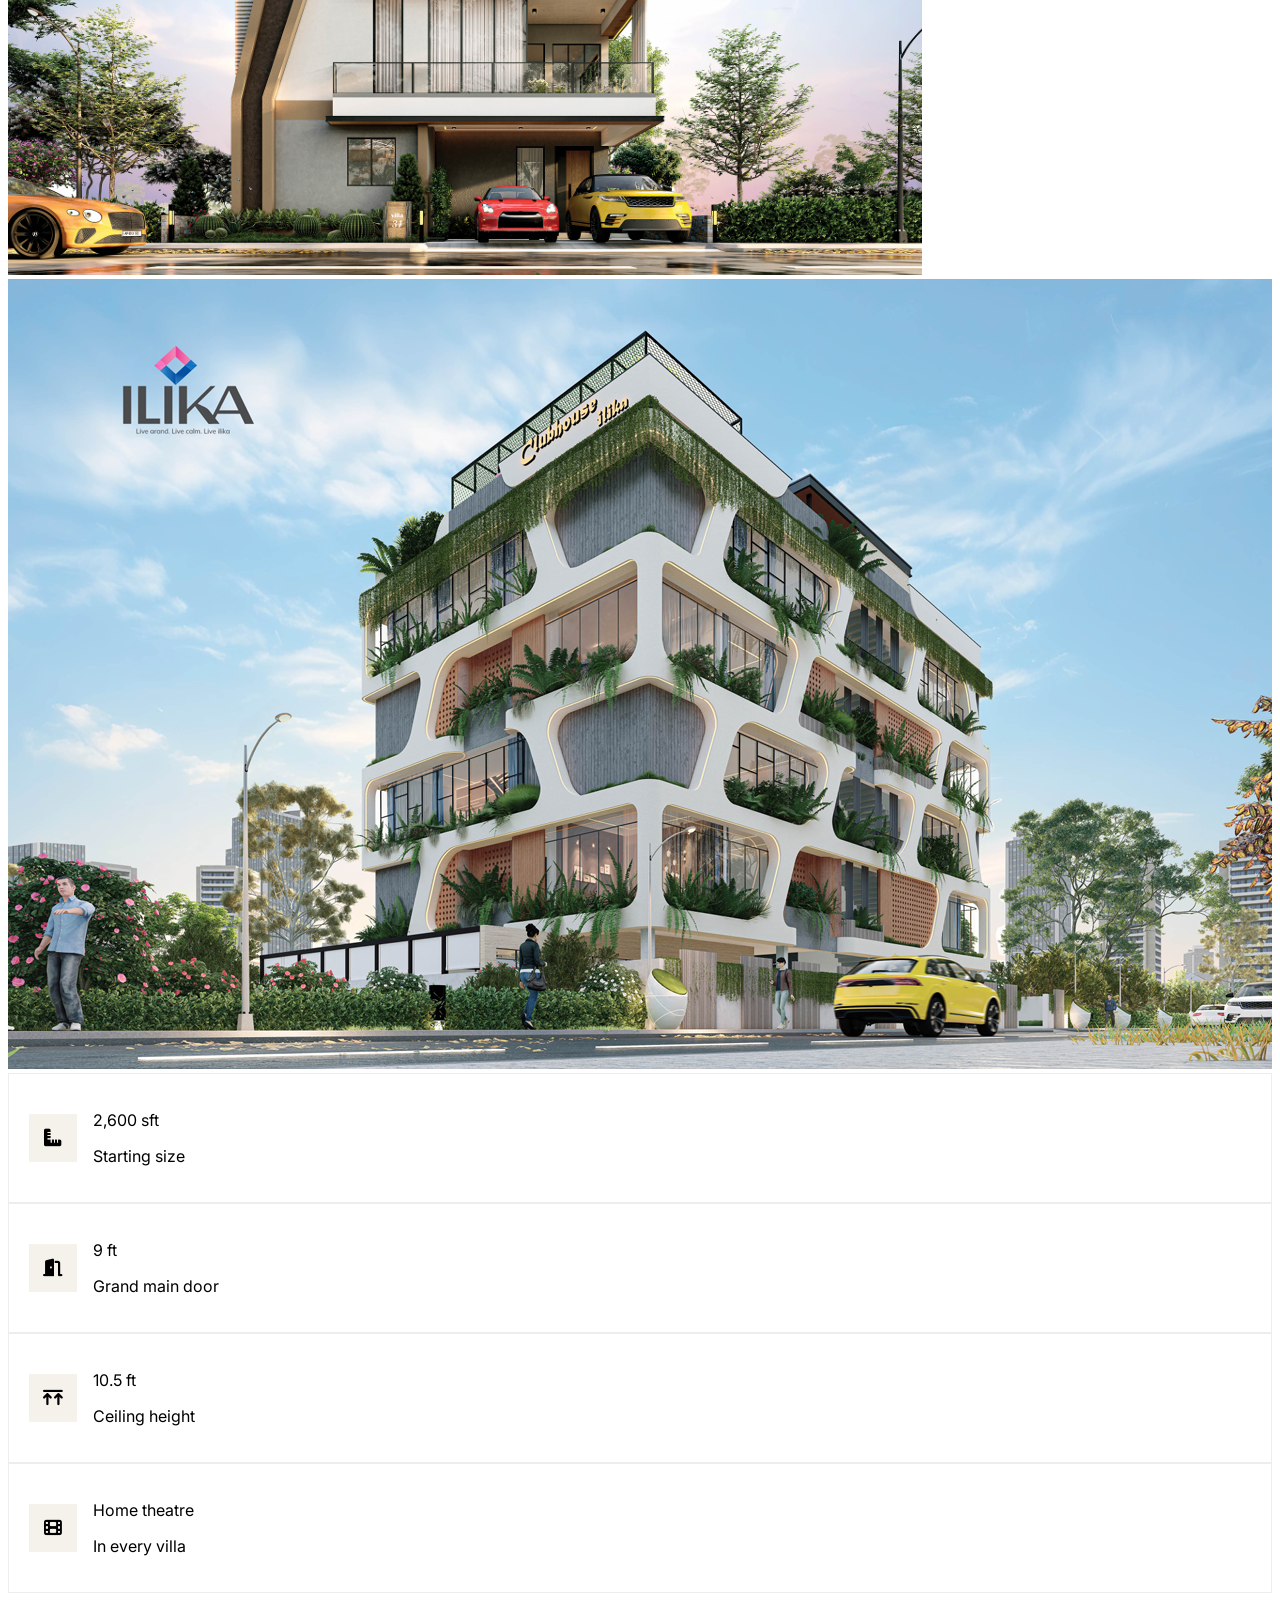
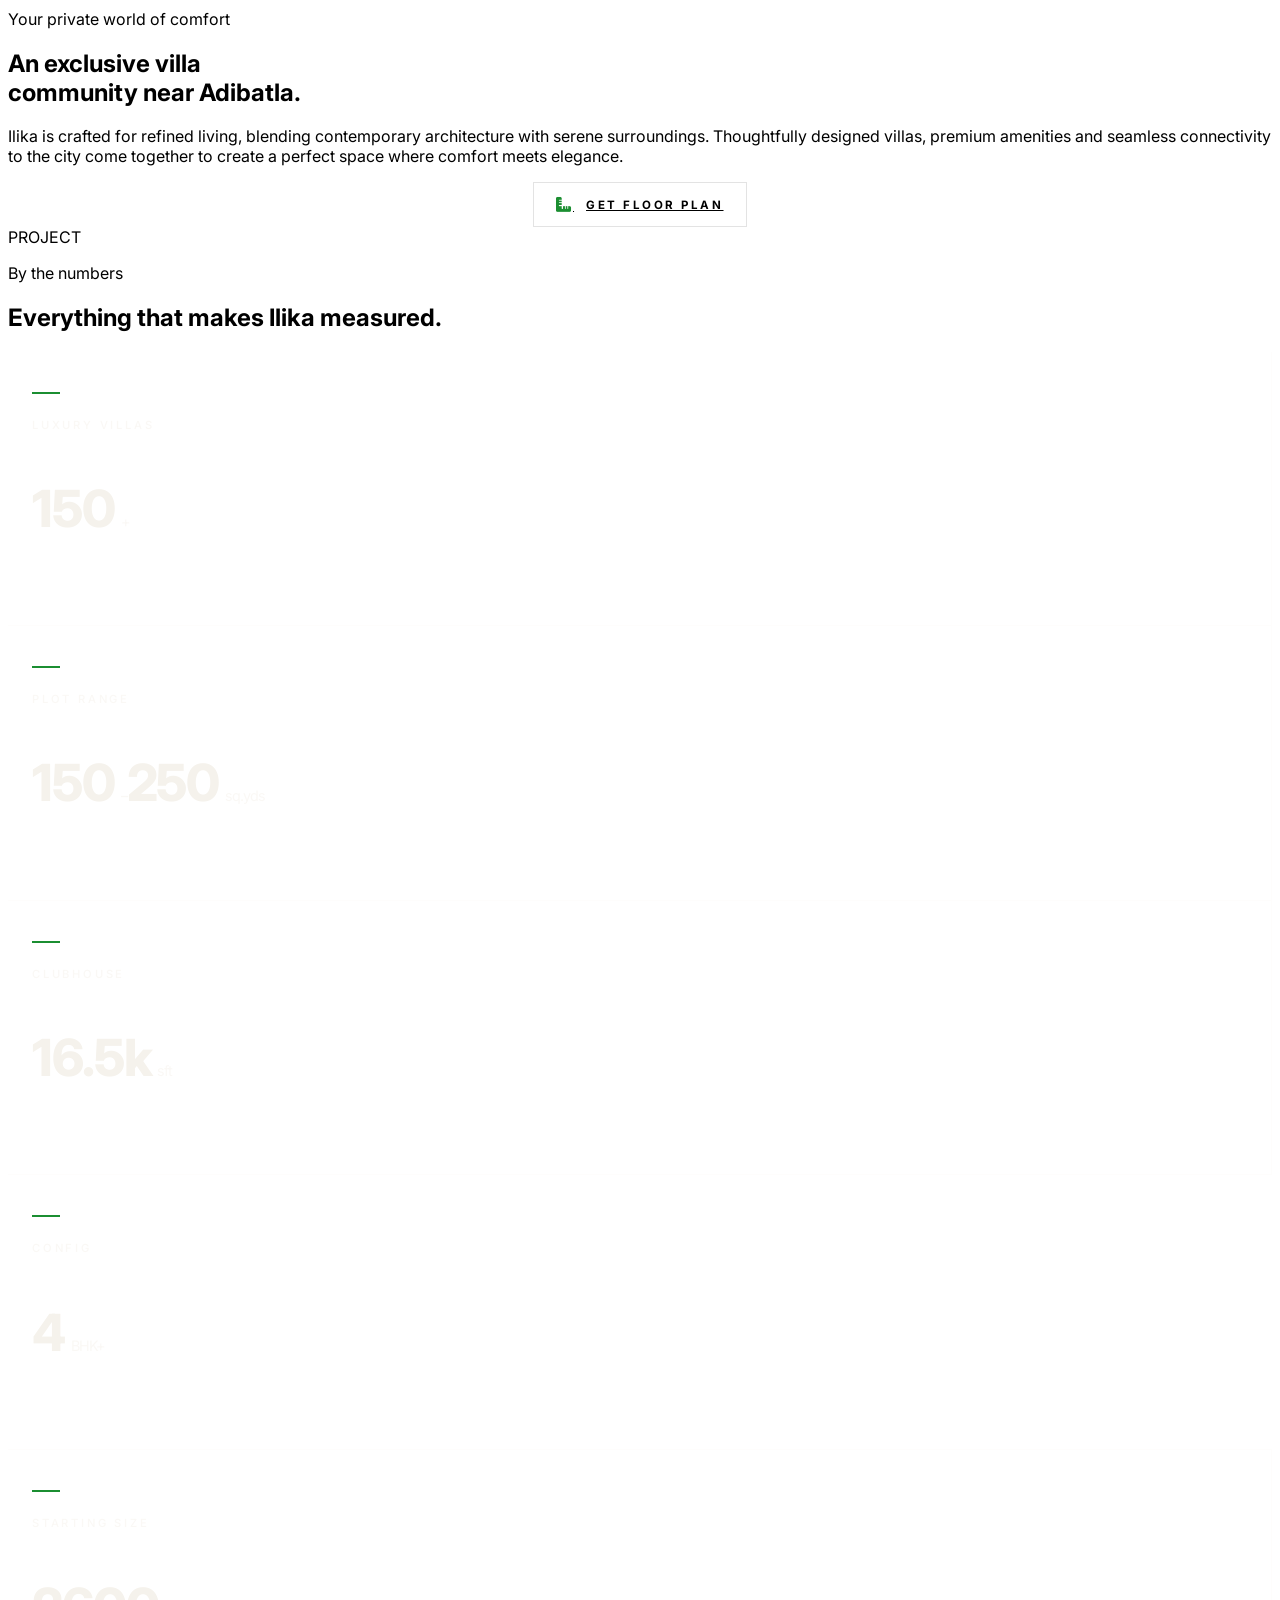
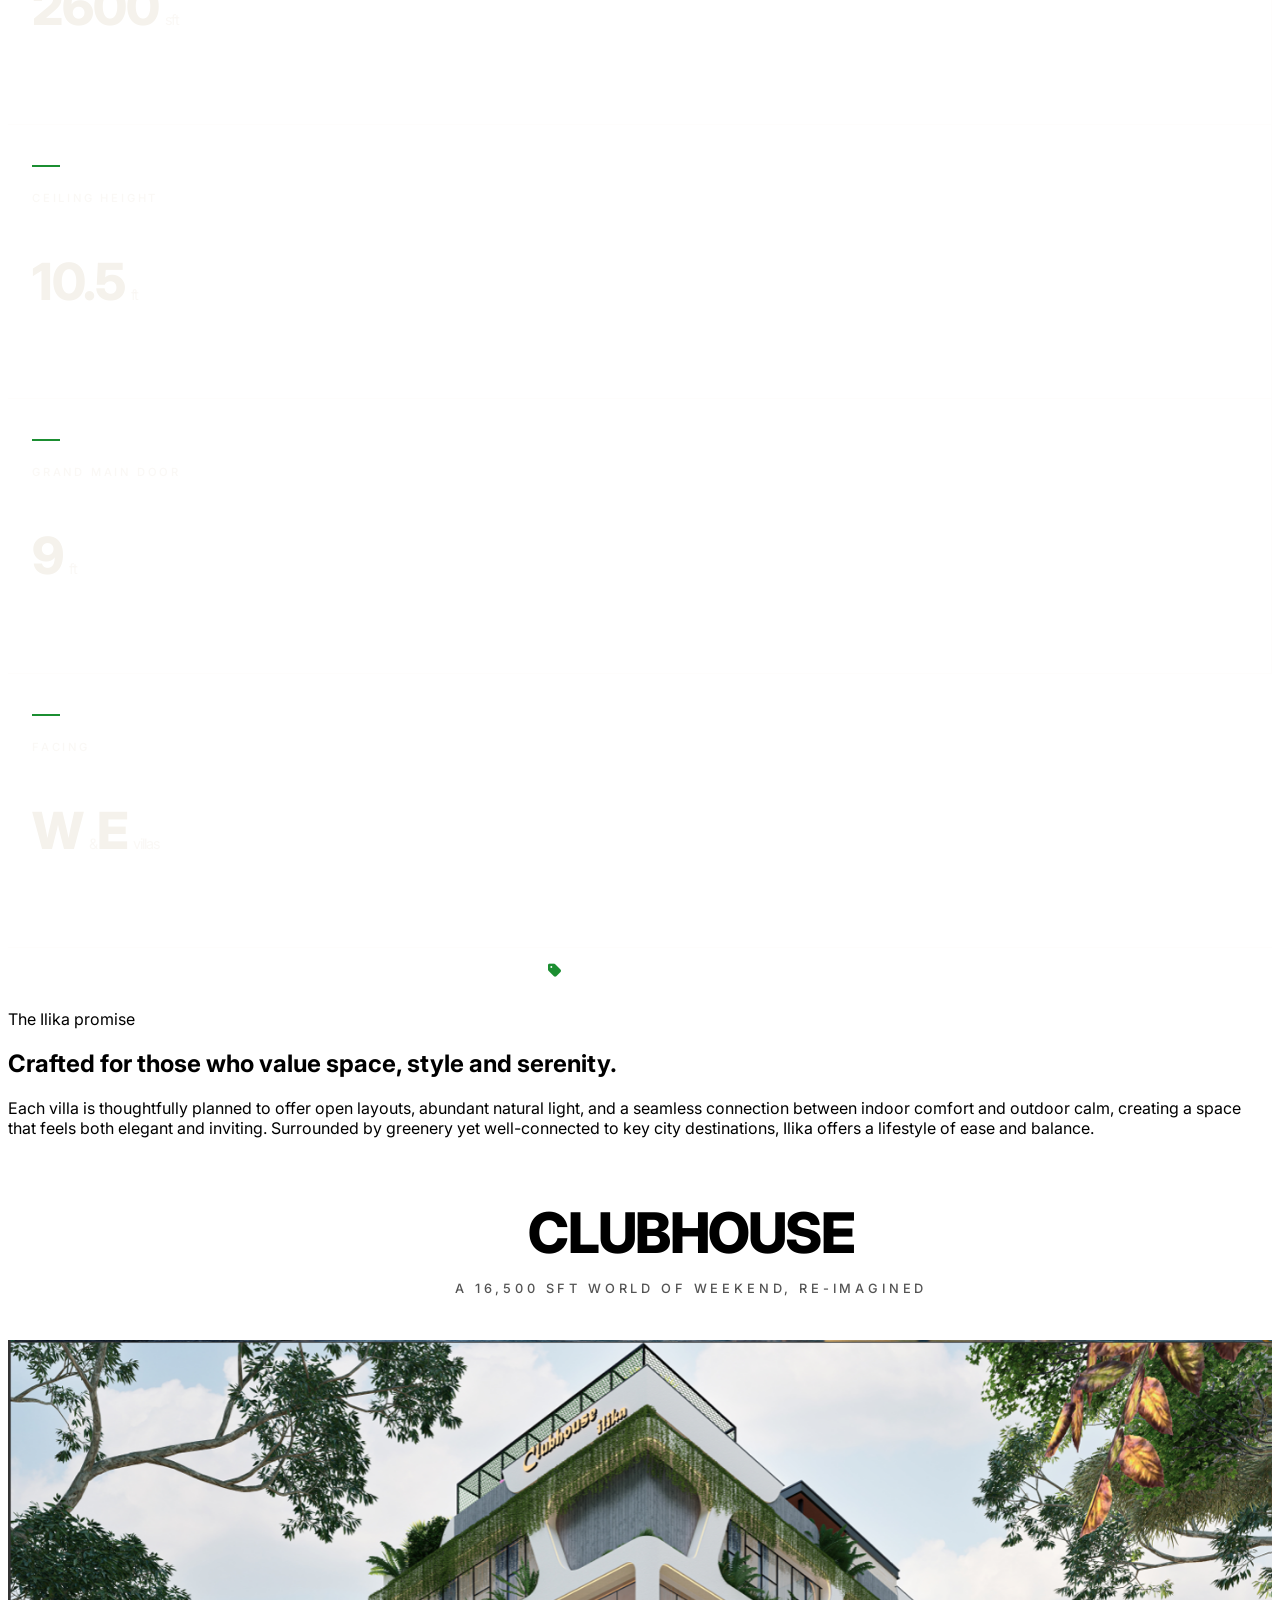
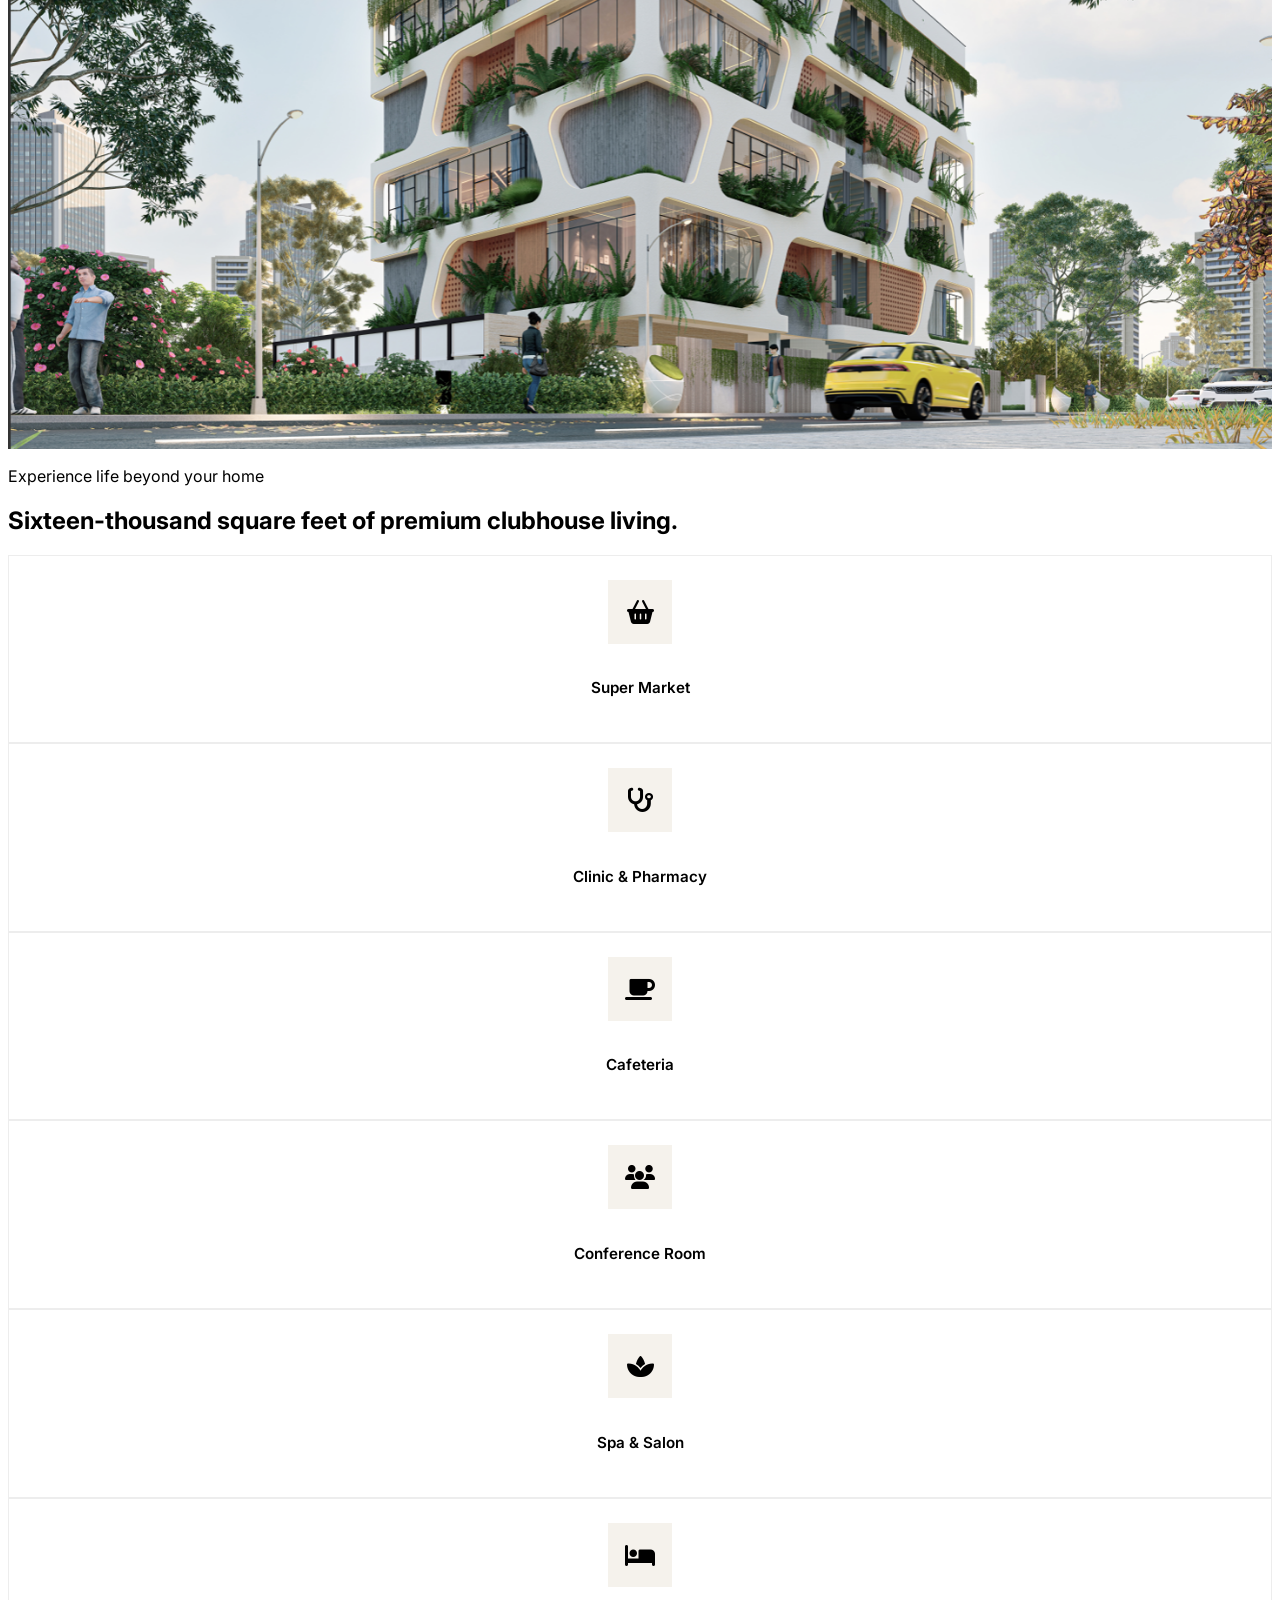
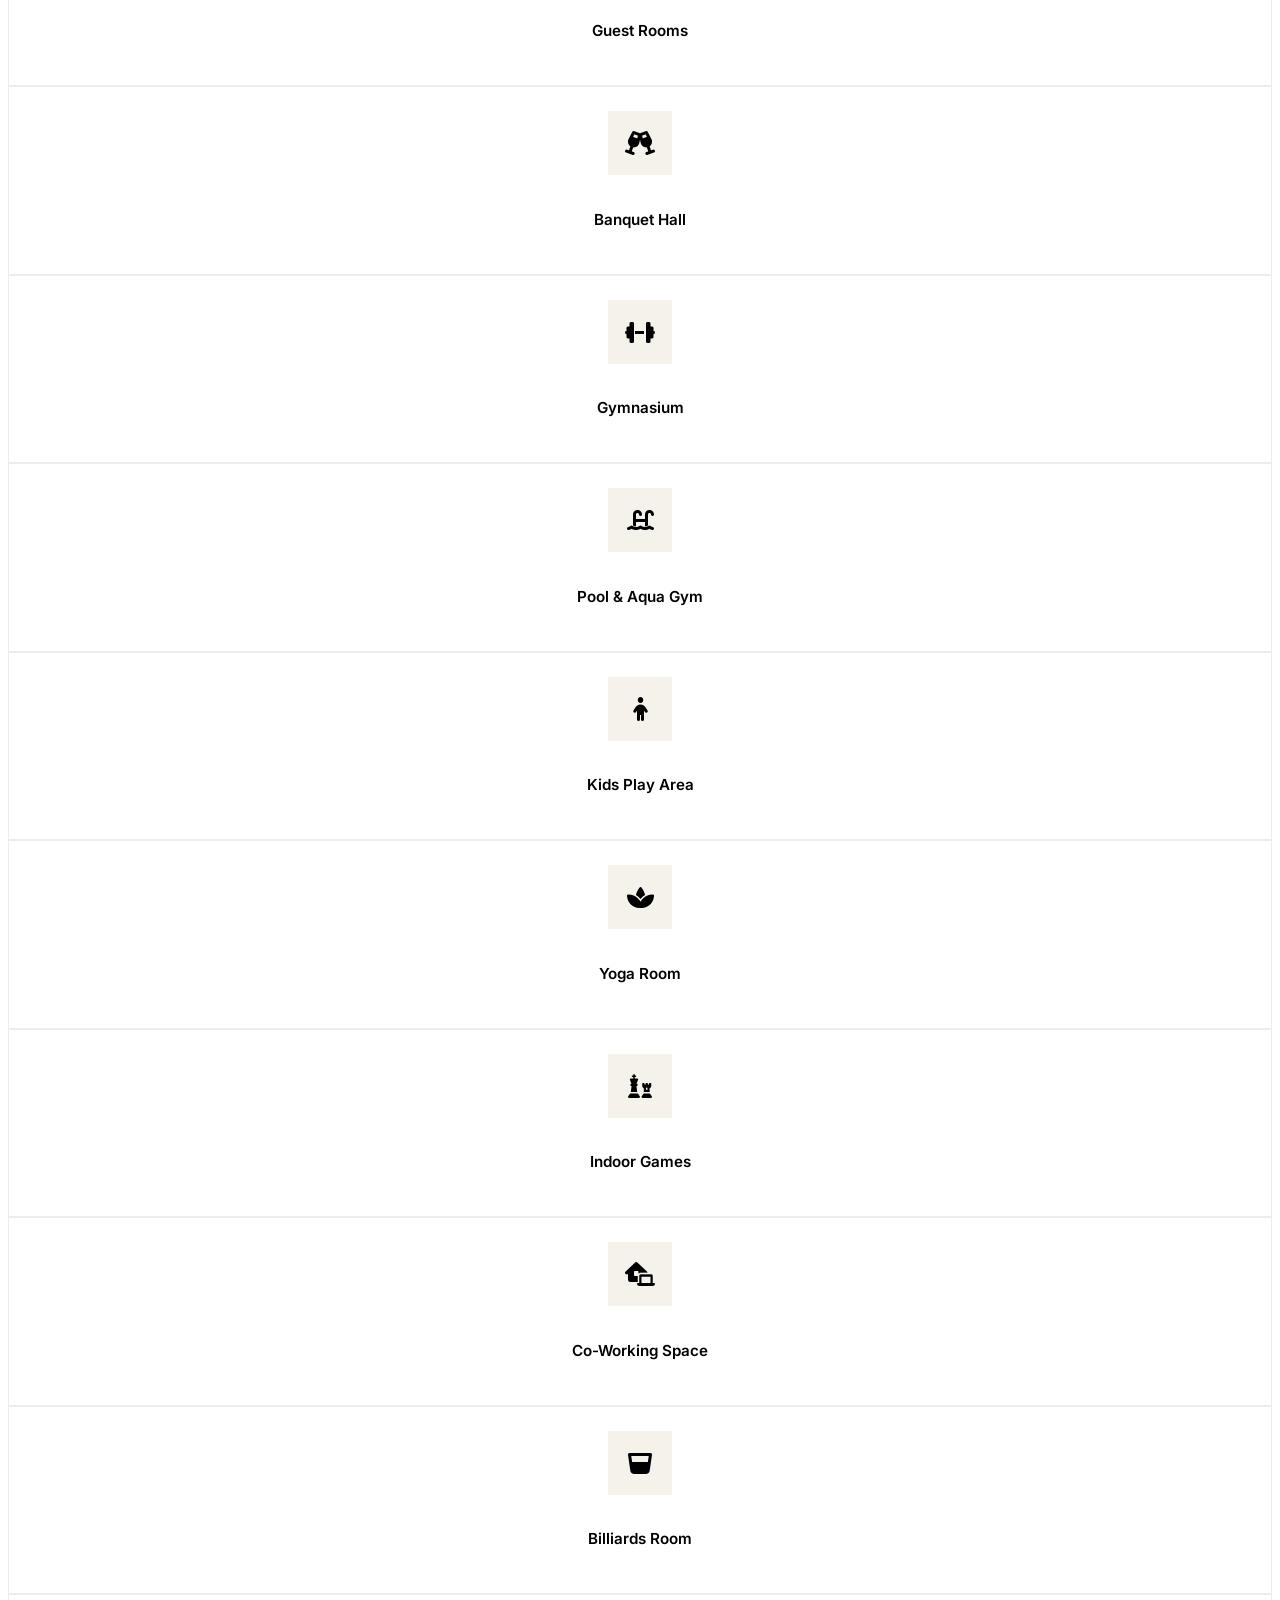
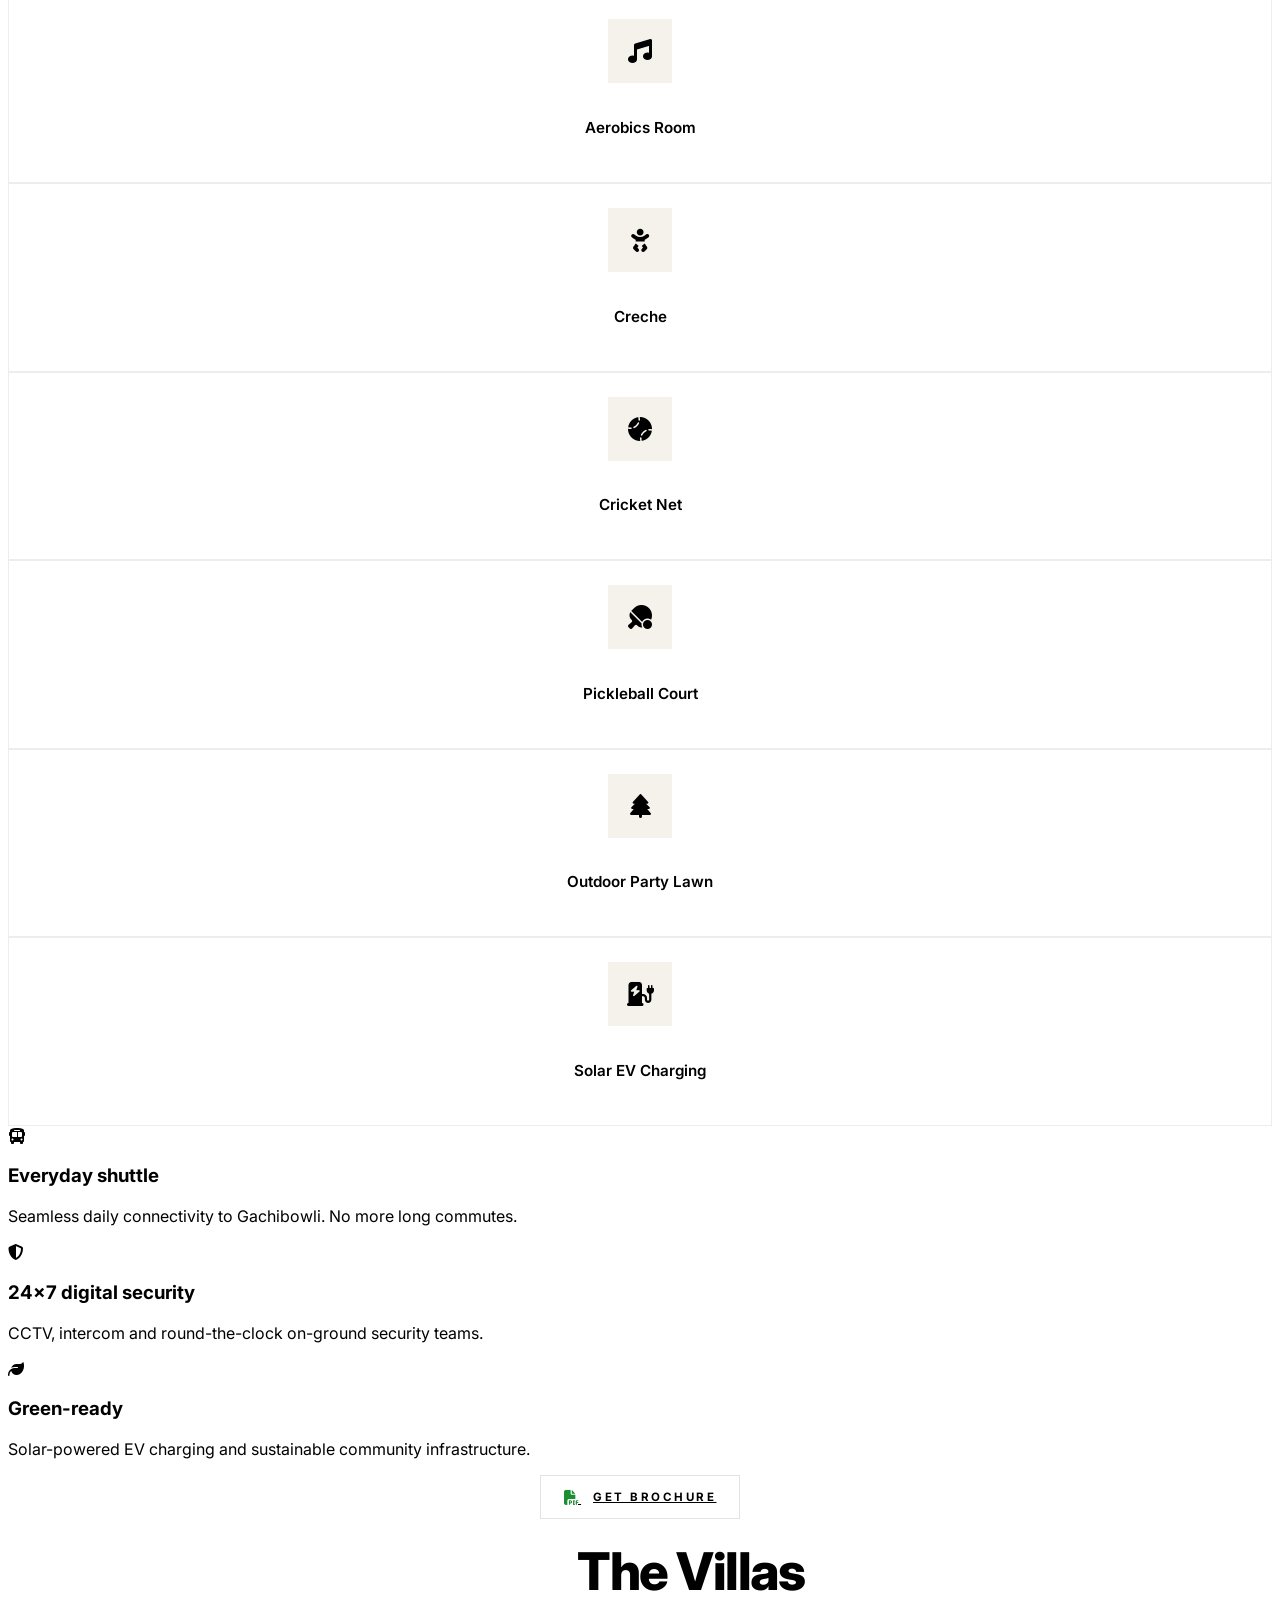
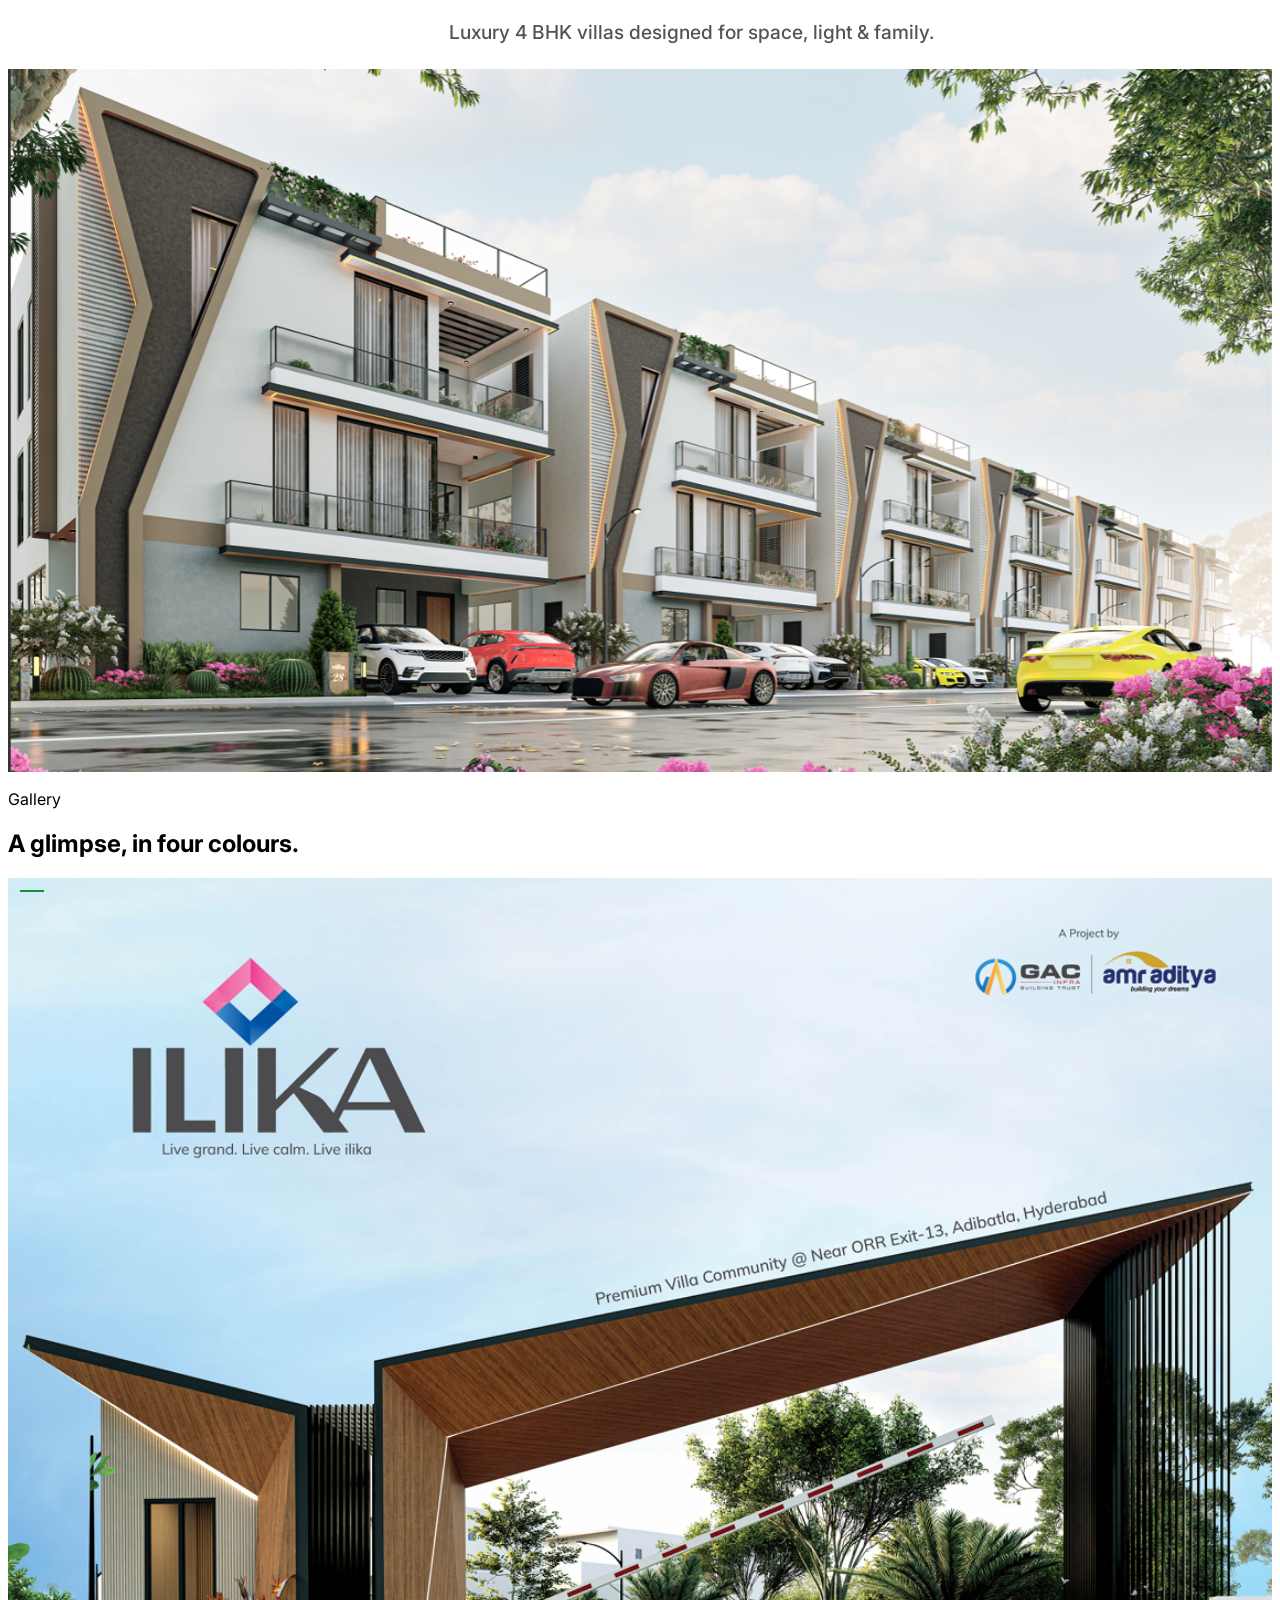
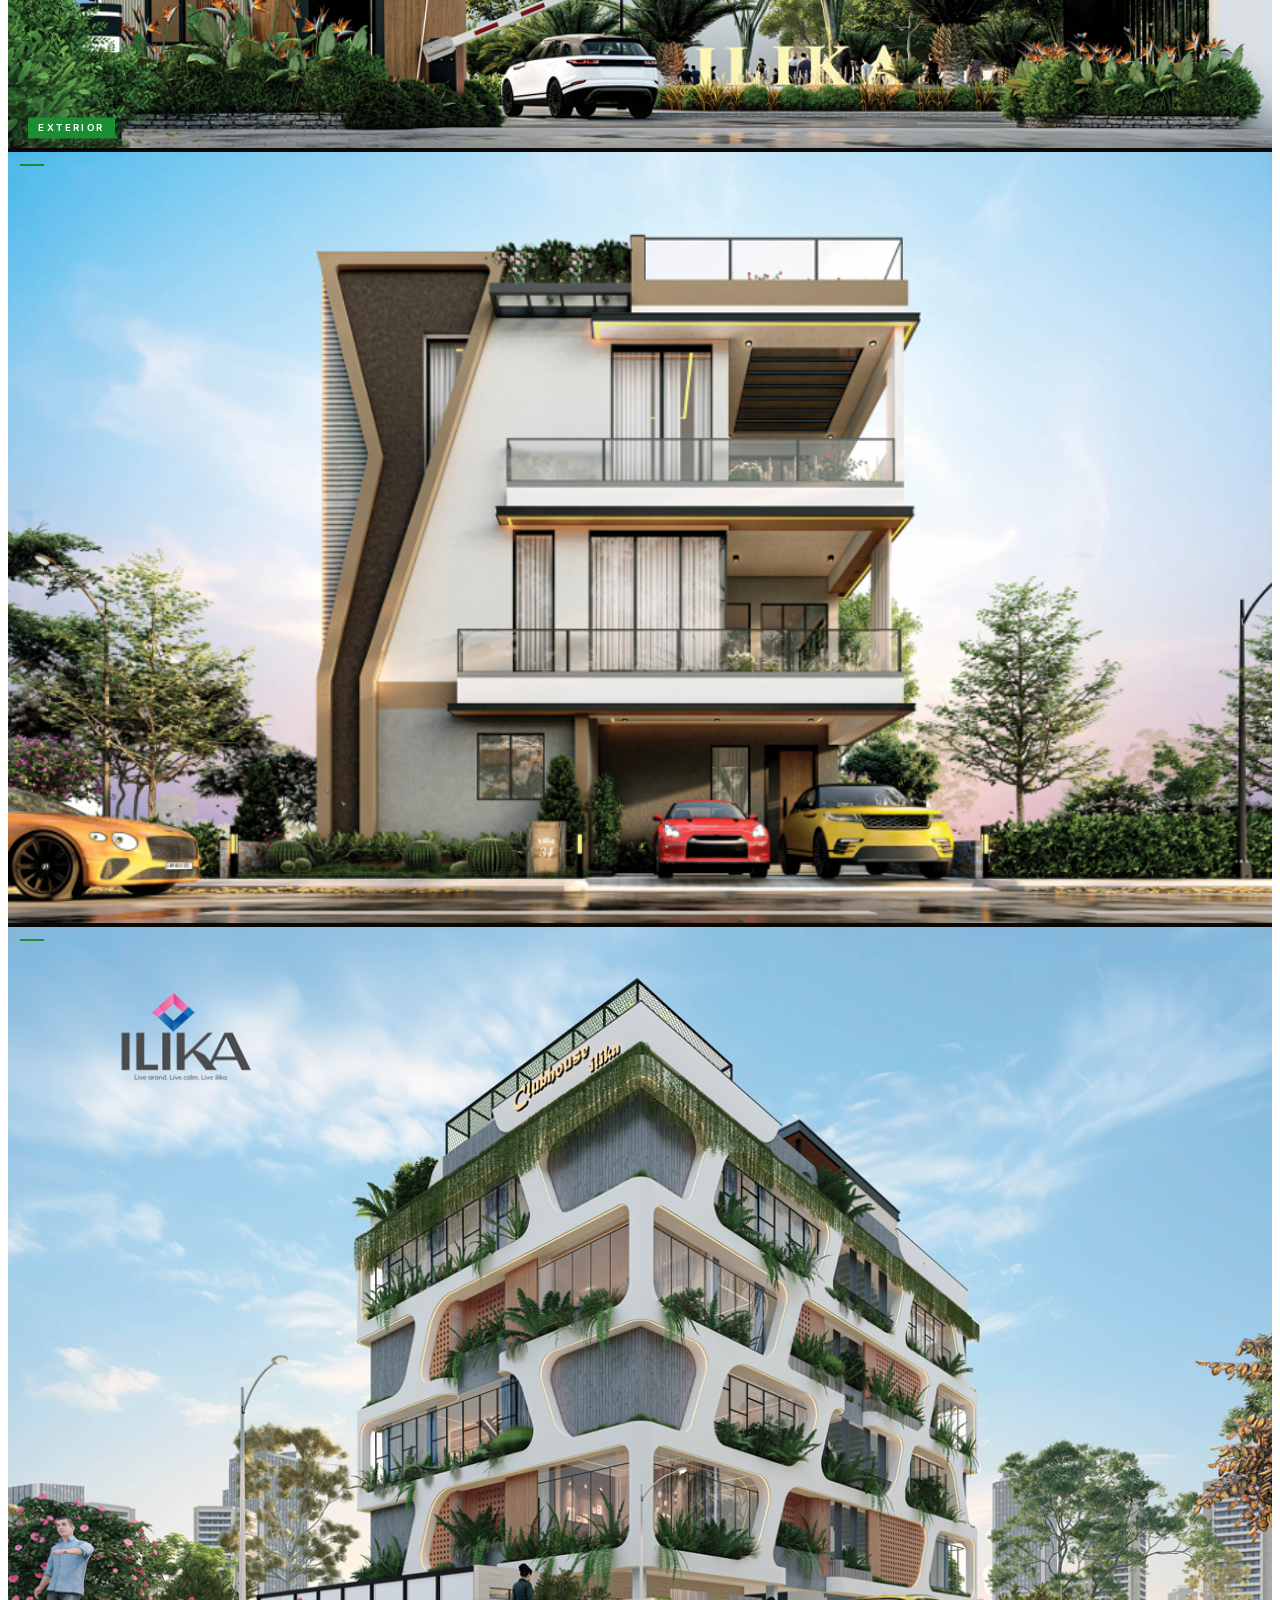
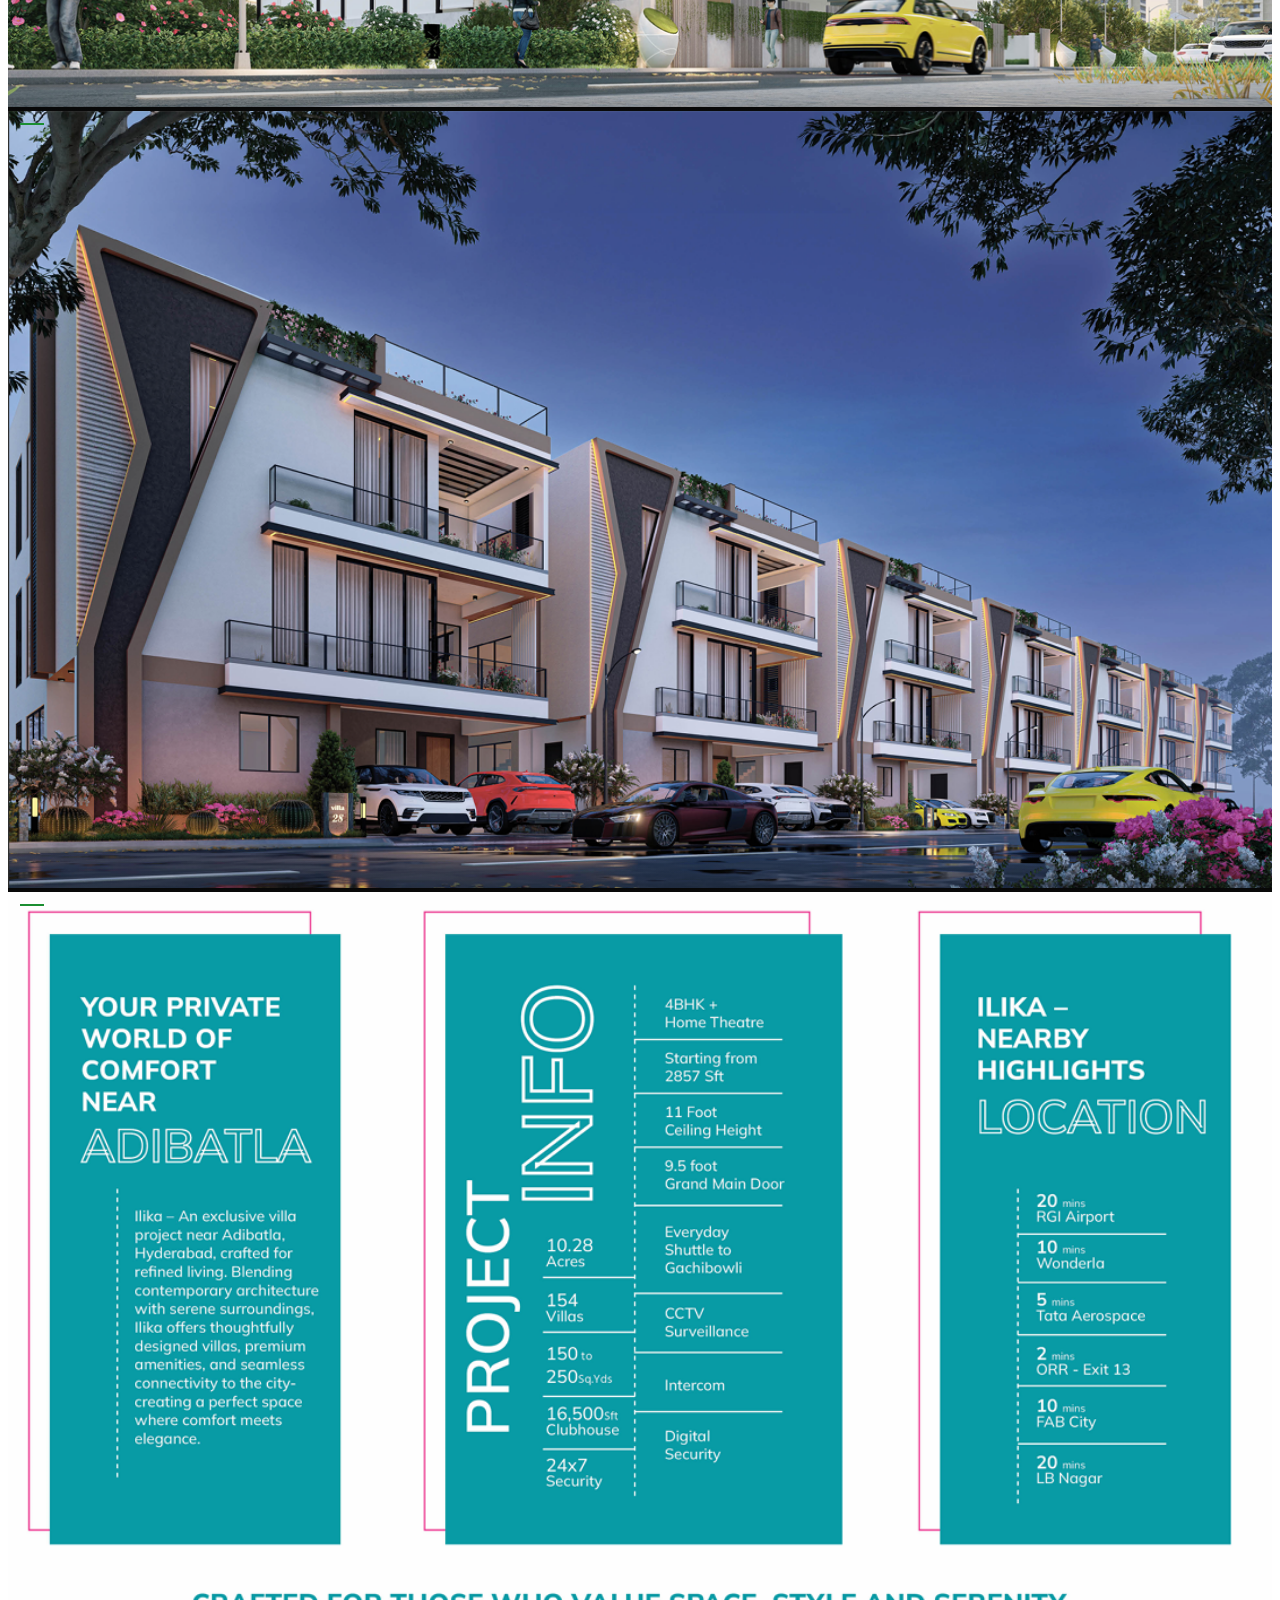
==== commit cc3107d4: "Add new images for clubhouse and villas; update image sources in HTML" ====
--- a/index-new.html
+++ b/index-new.html
@@ -323,7 +323,7 @@
         </div>
 
         <div class="clubhouse-banner__media">
-            <img src="images/clubhouse.png" alt="Ilika clubhouse"
+            <img src="images/ilika_clubhouse_dayview.png" alt="Ilika clubhouse"
                 onerror="this.src='https://images.unsplash.com/photo-1600585154340-be6161a56a0c?ixlib=rb-4.0.3&w=1920'">
         </div>
     </section>
@@ -476,7 +476,7 @@
         </div>
 
         <div class="villas-banner__media">
-            <img src="images/ilika_4.png" alt="Ilika villas"
+            <img src="images/ilika_day_street_view.png" alt="Ilika villas"
                 onerror="this.src='https://images.unsplash.com/photo-1613490493576-7fde63acd811?ixlib=rb-4.0.3&w=1920'">
         </div>
     </section>
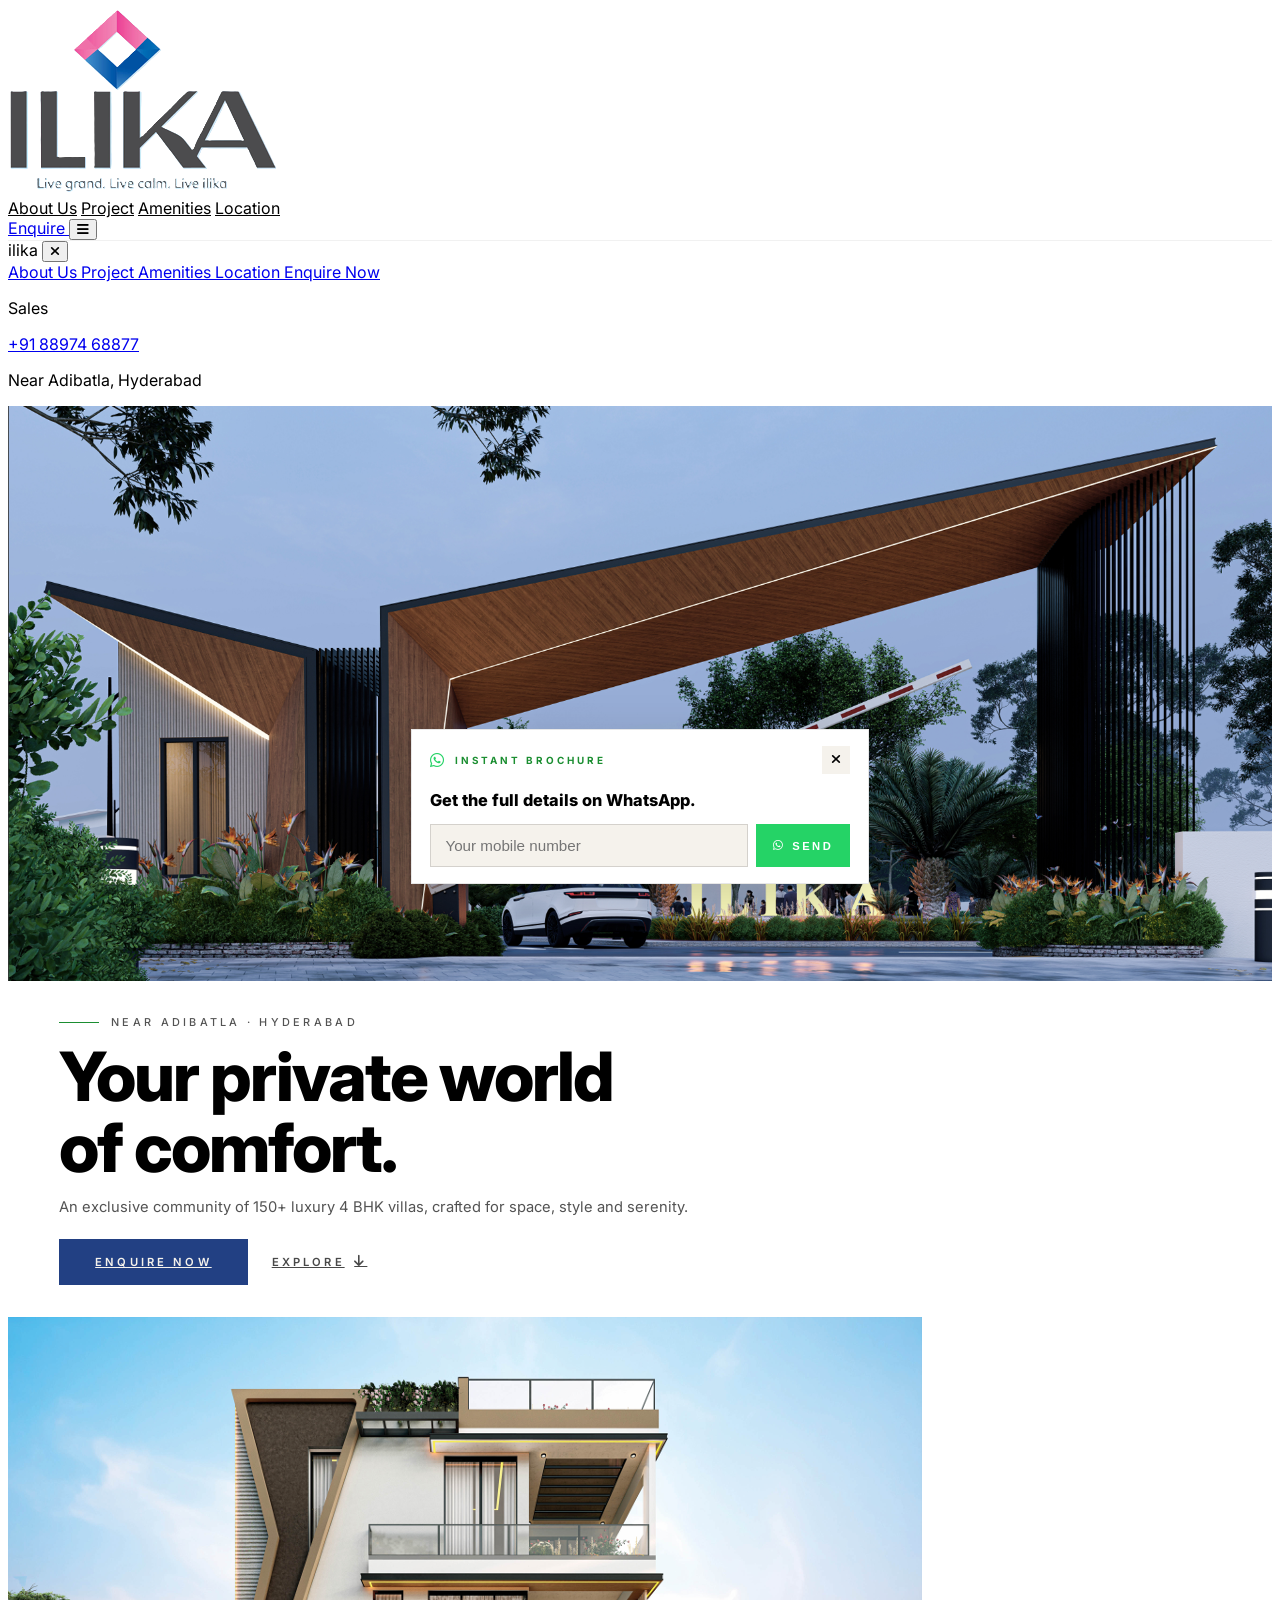
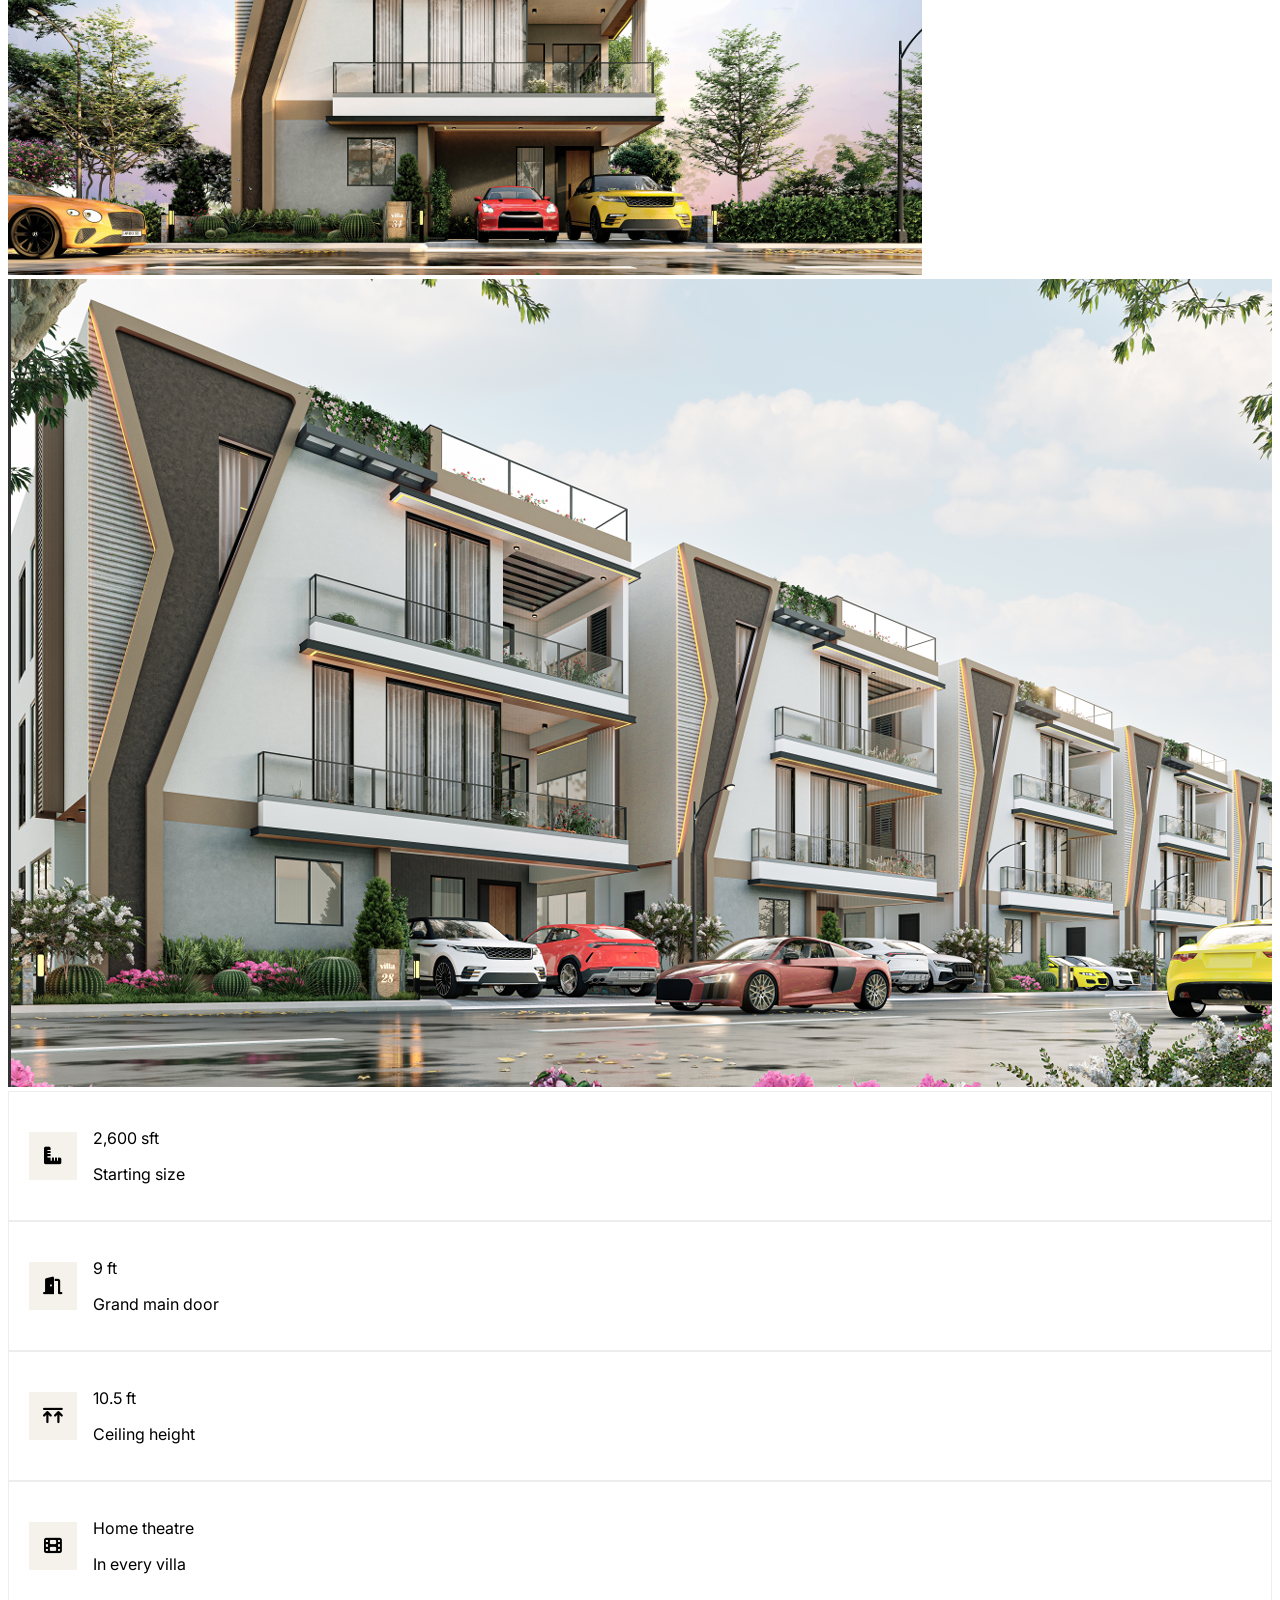
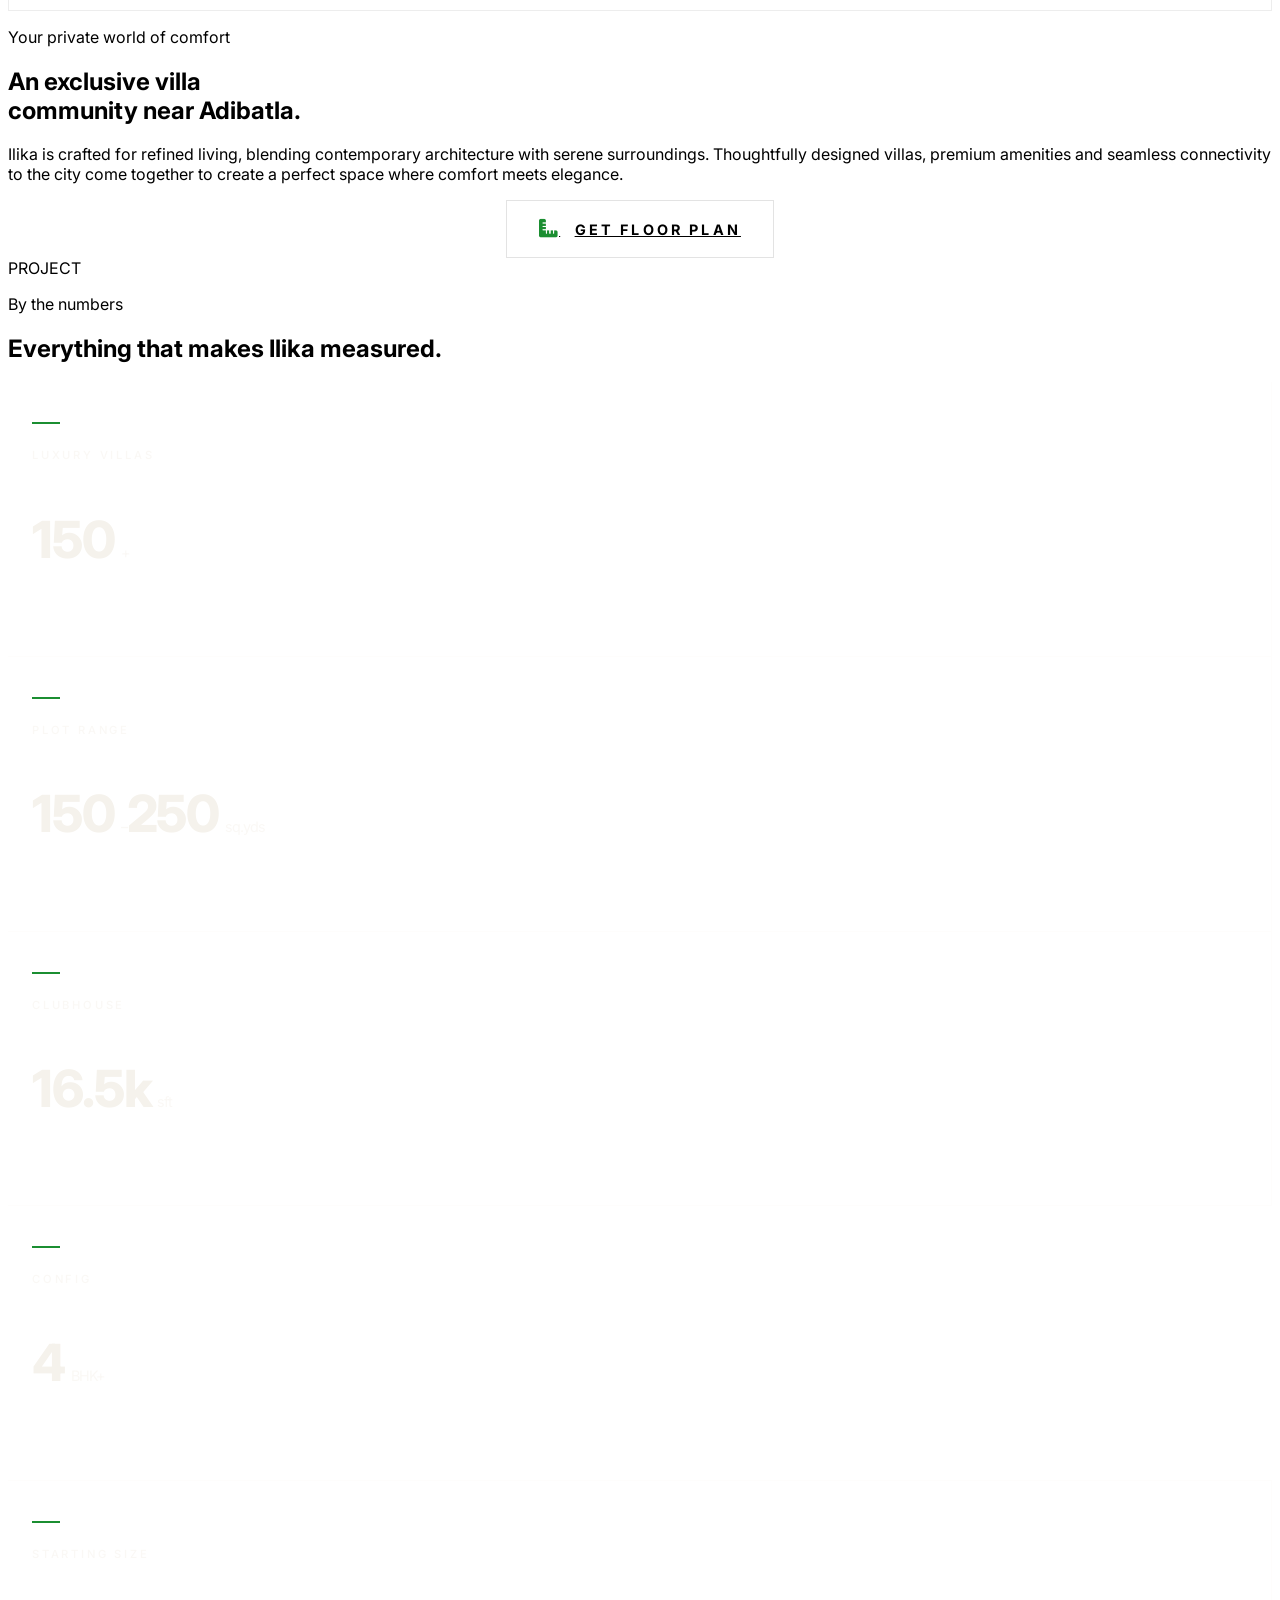
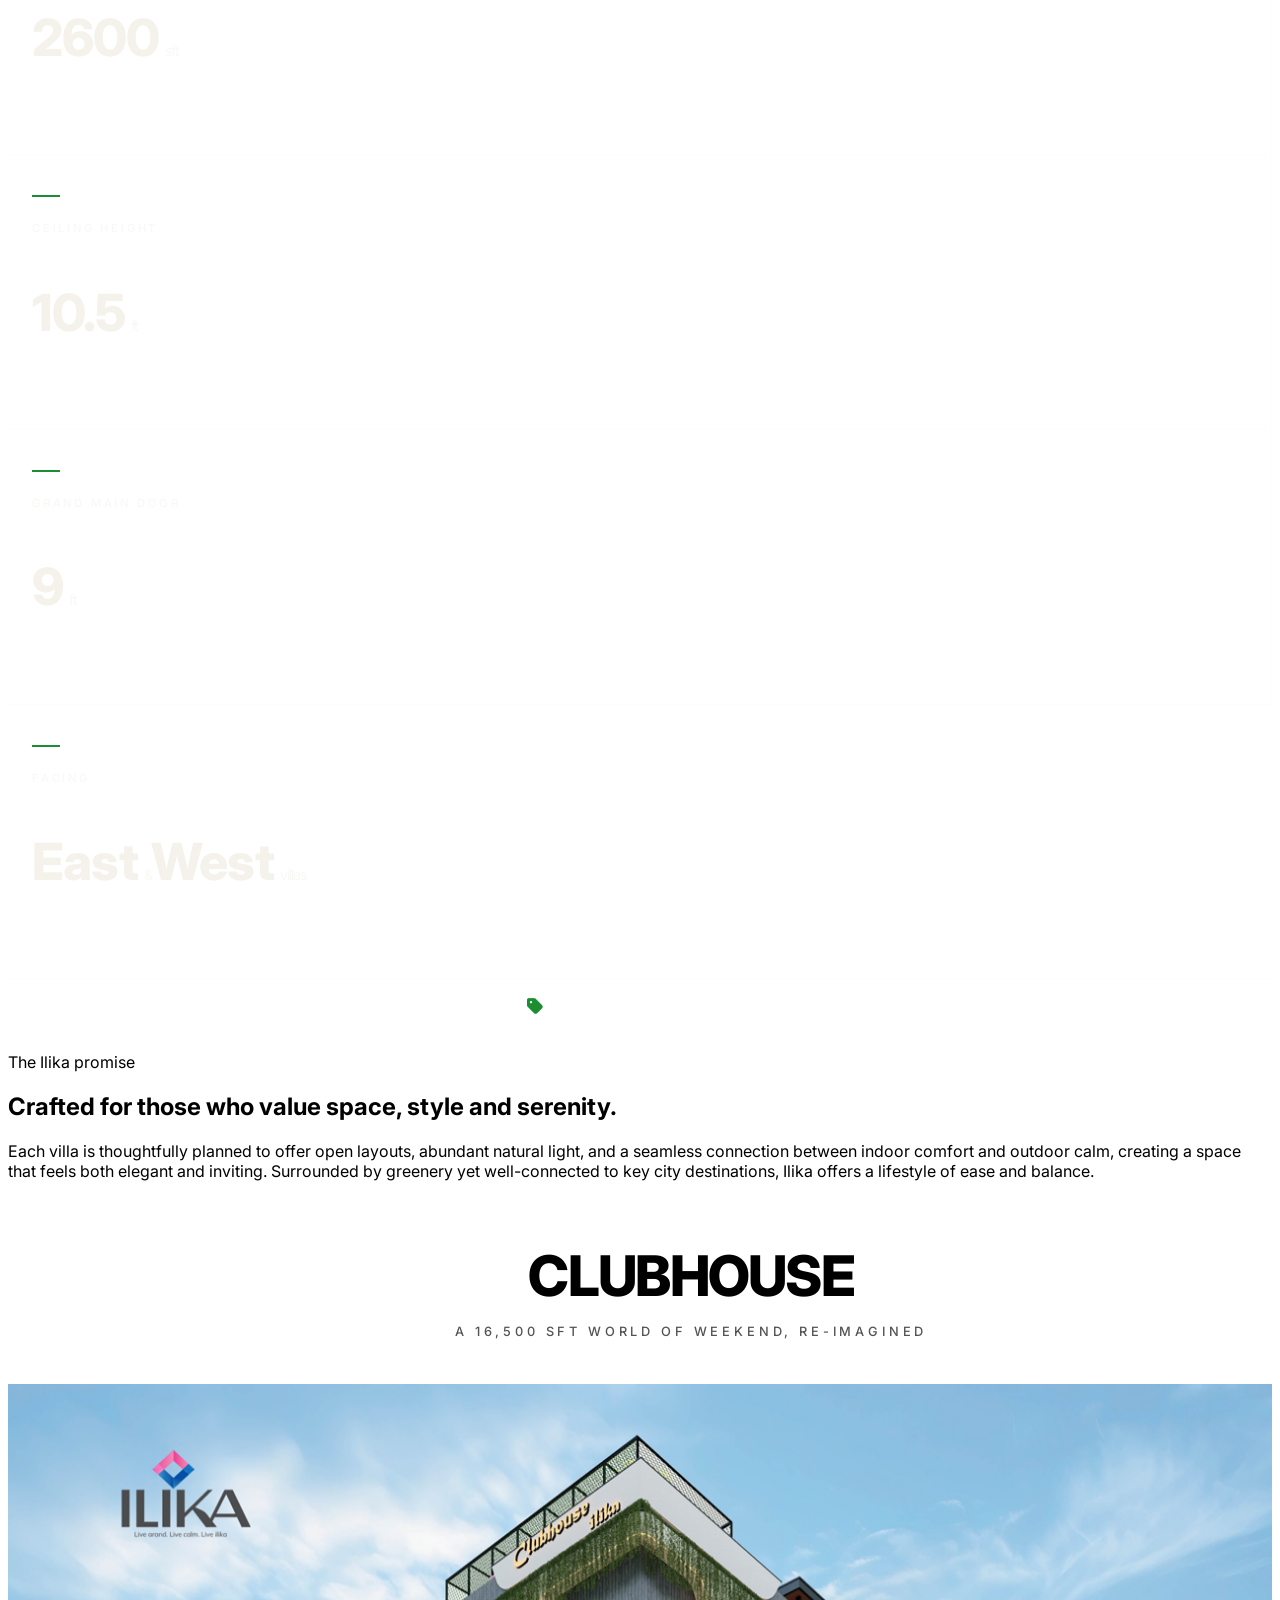
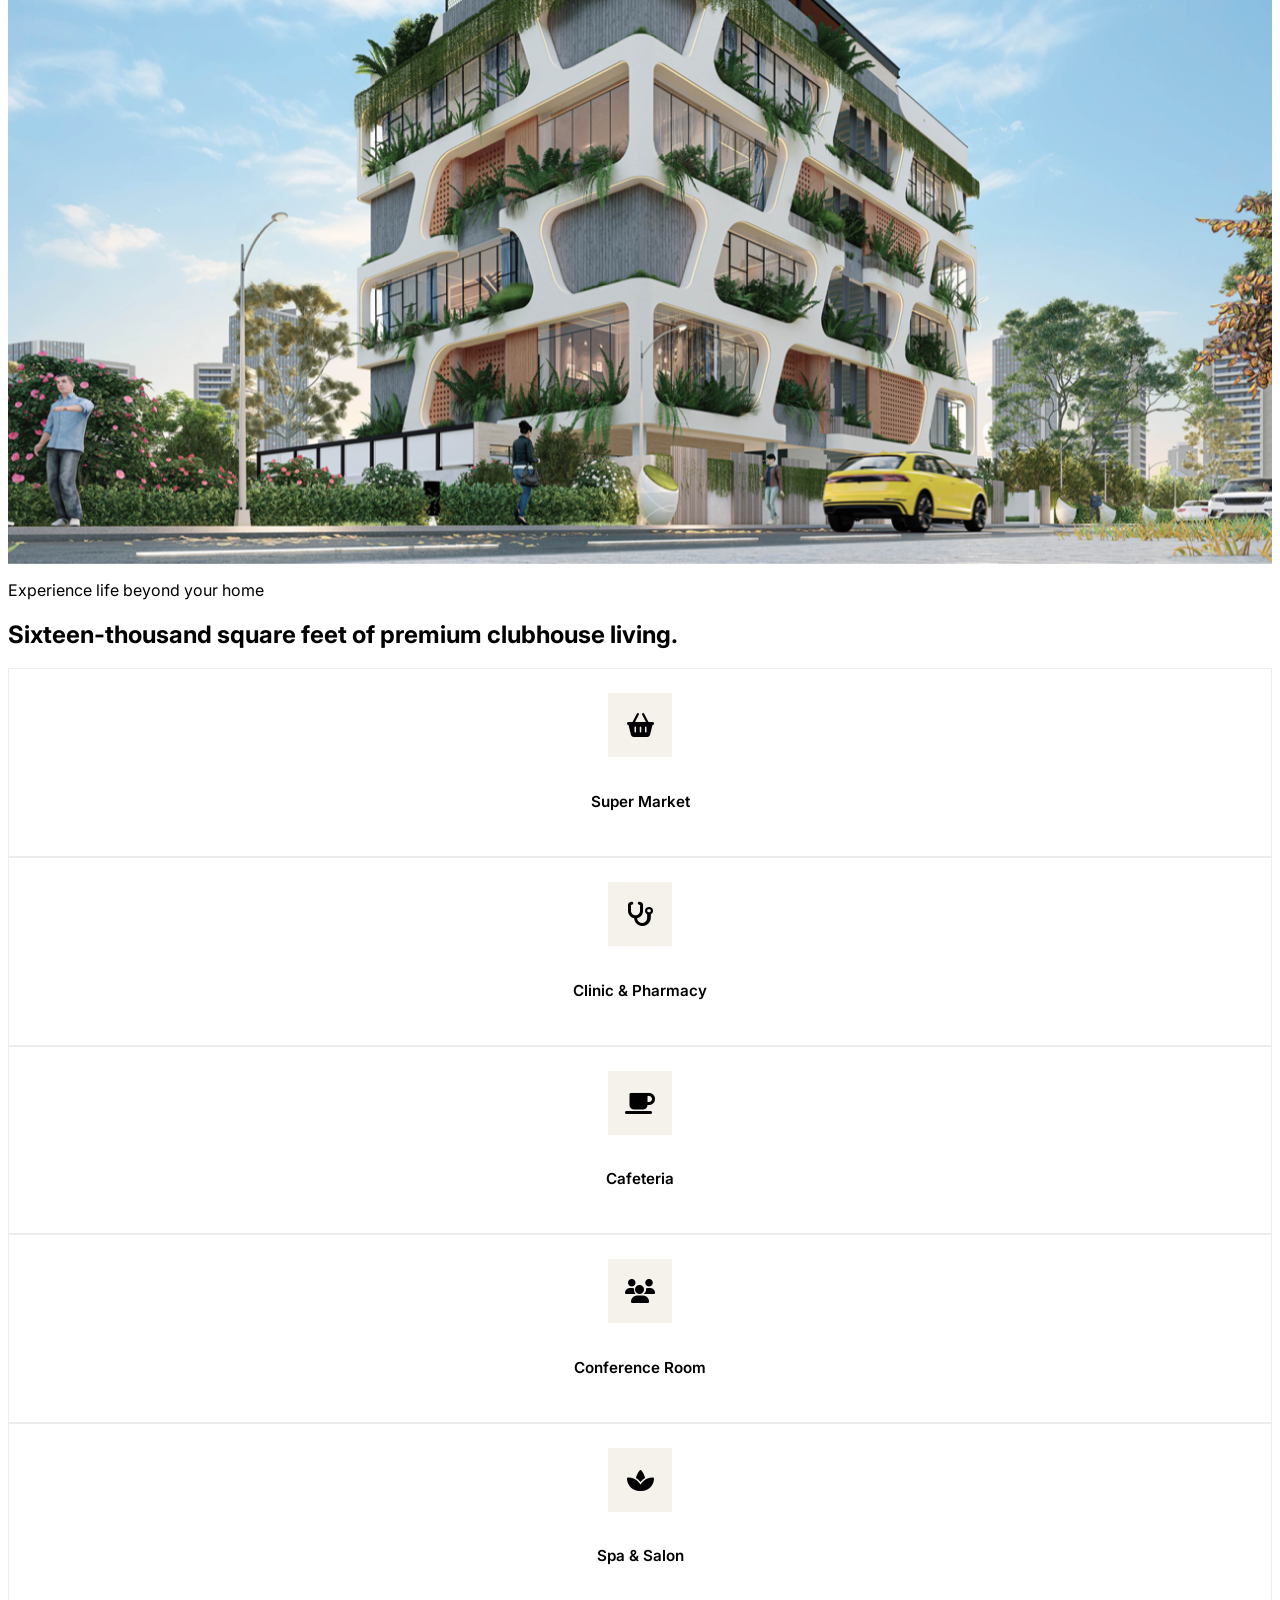
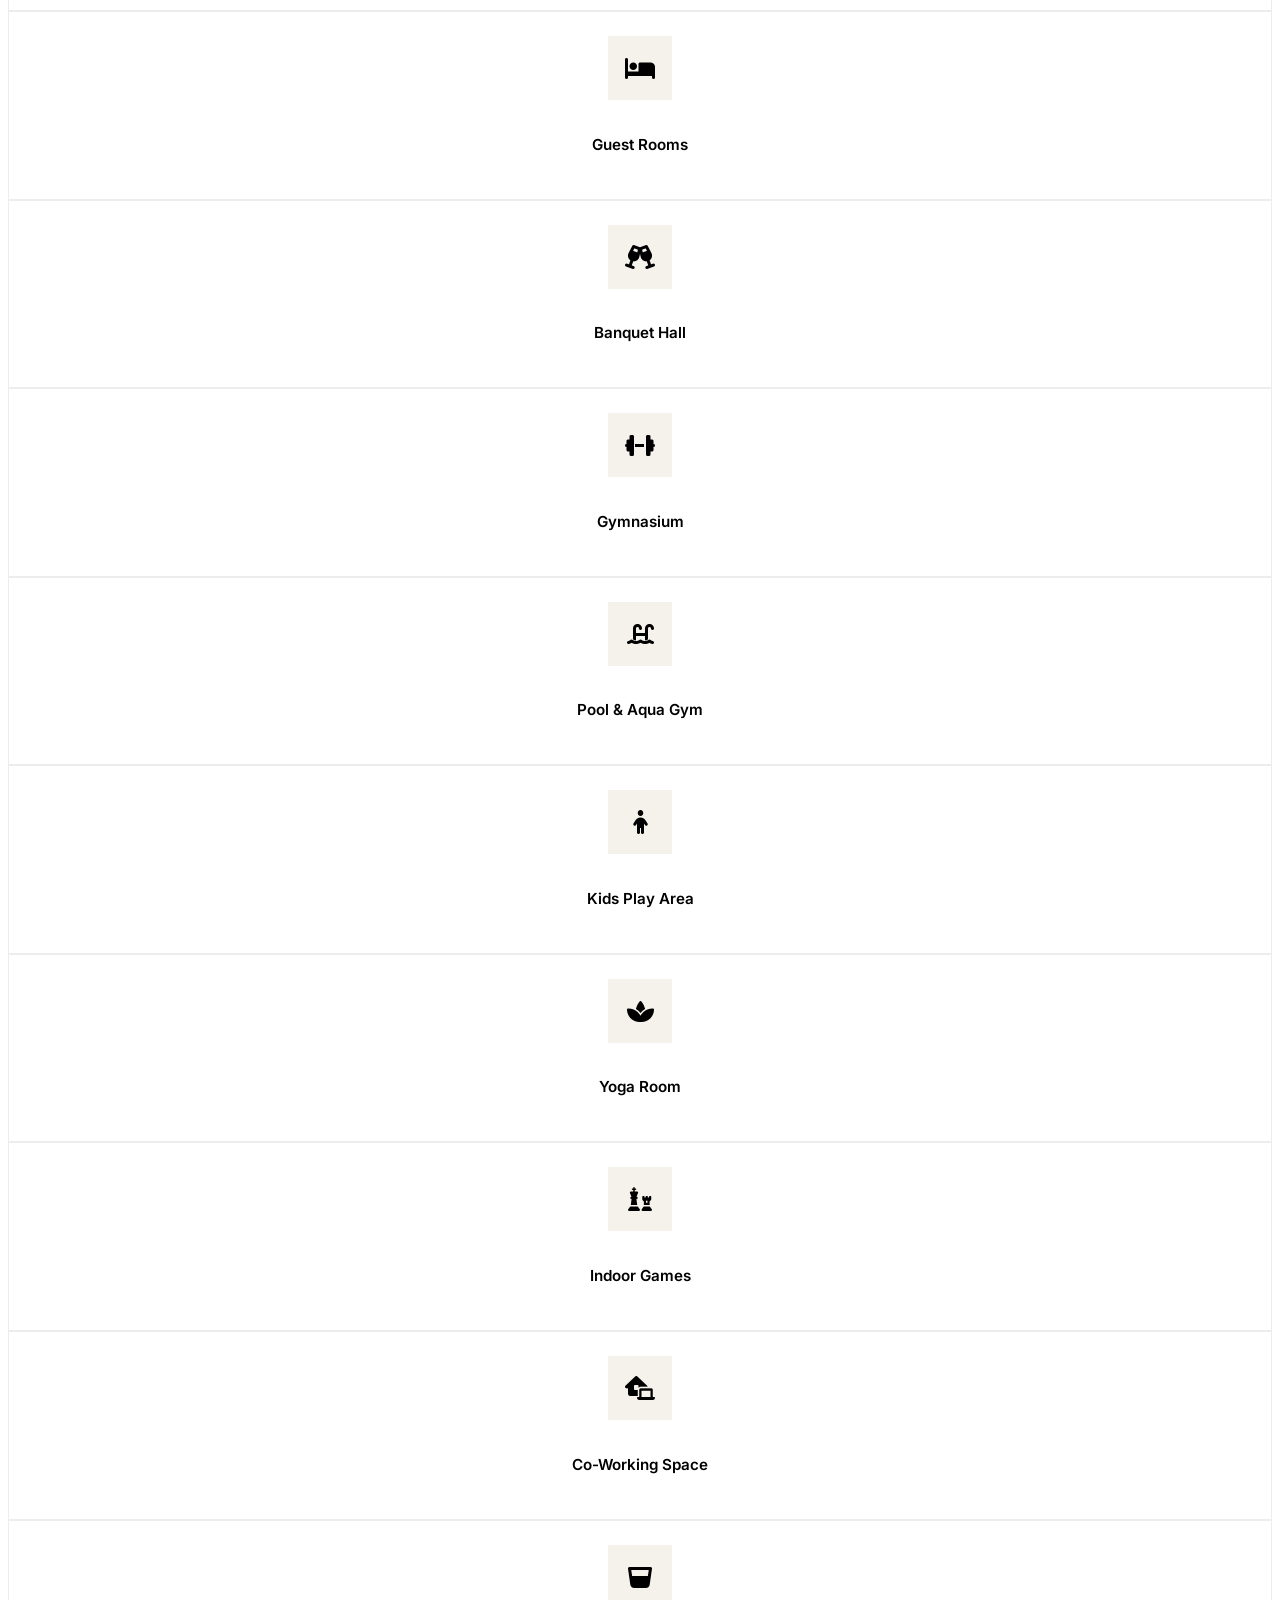
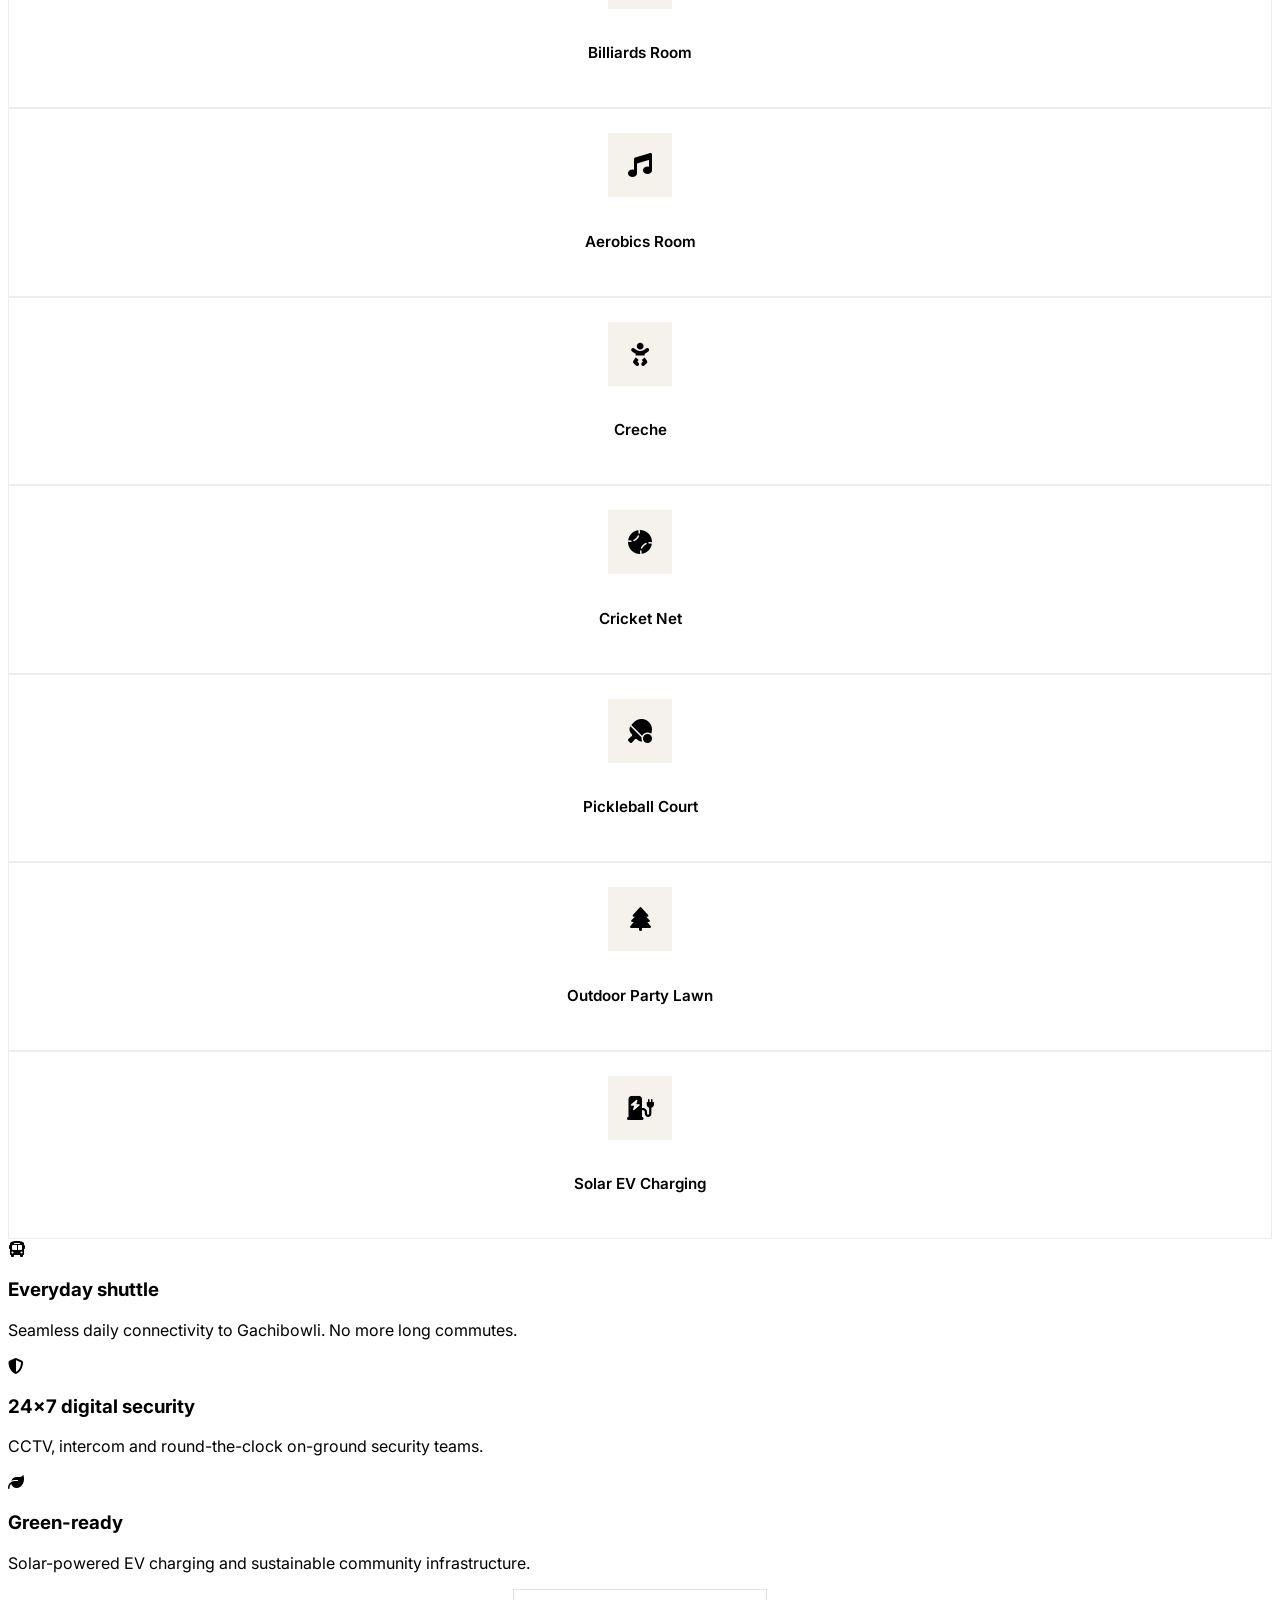
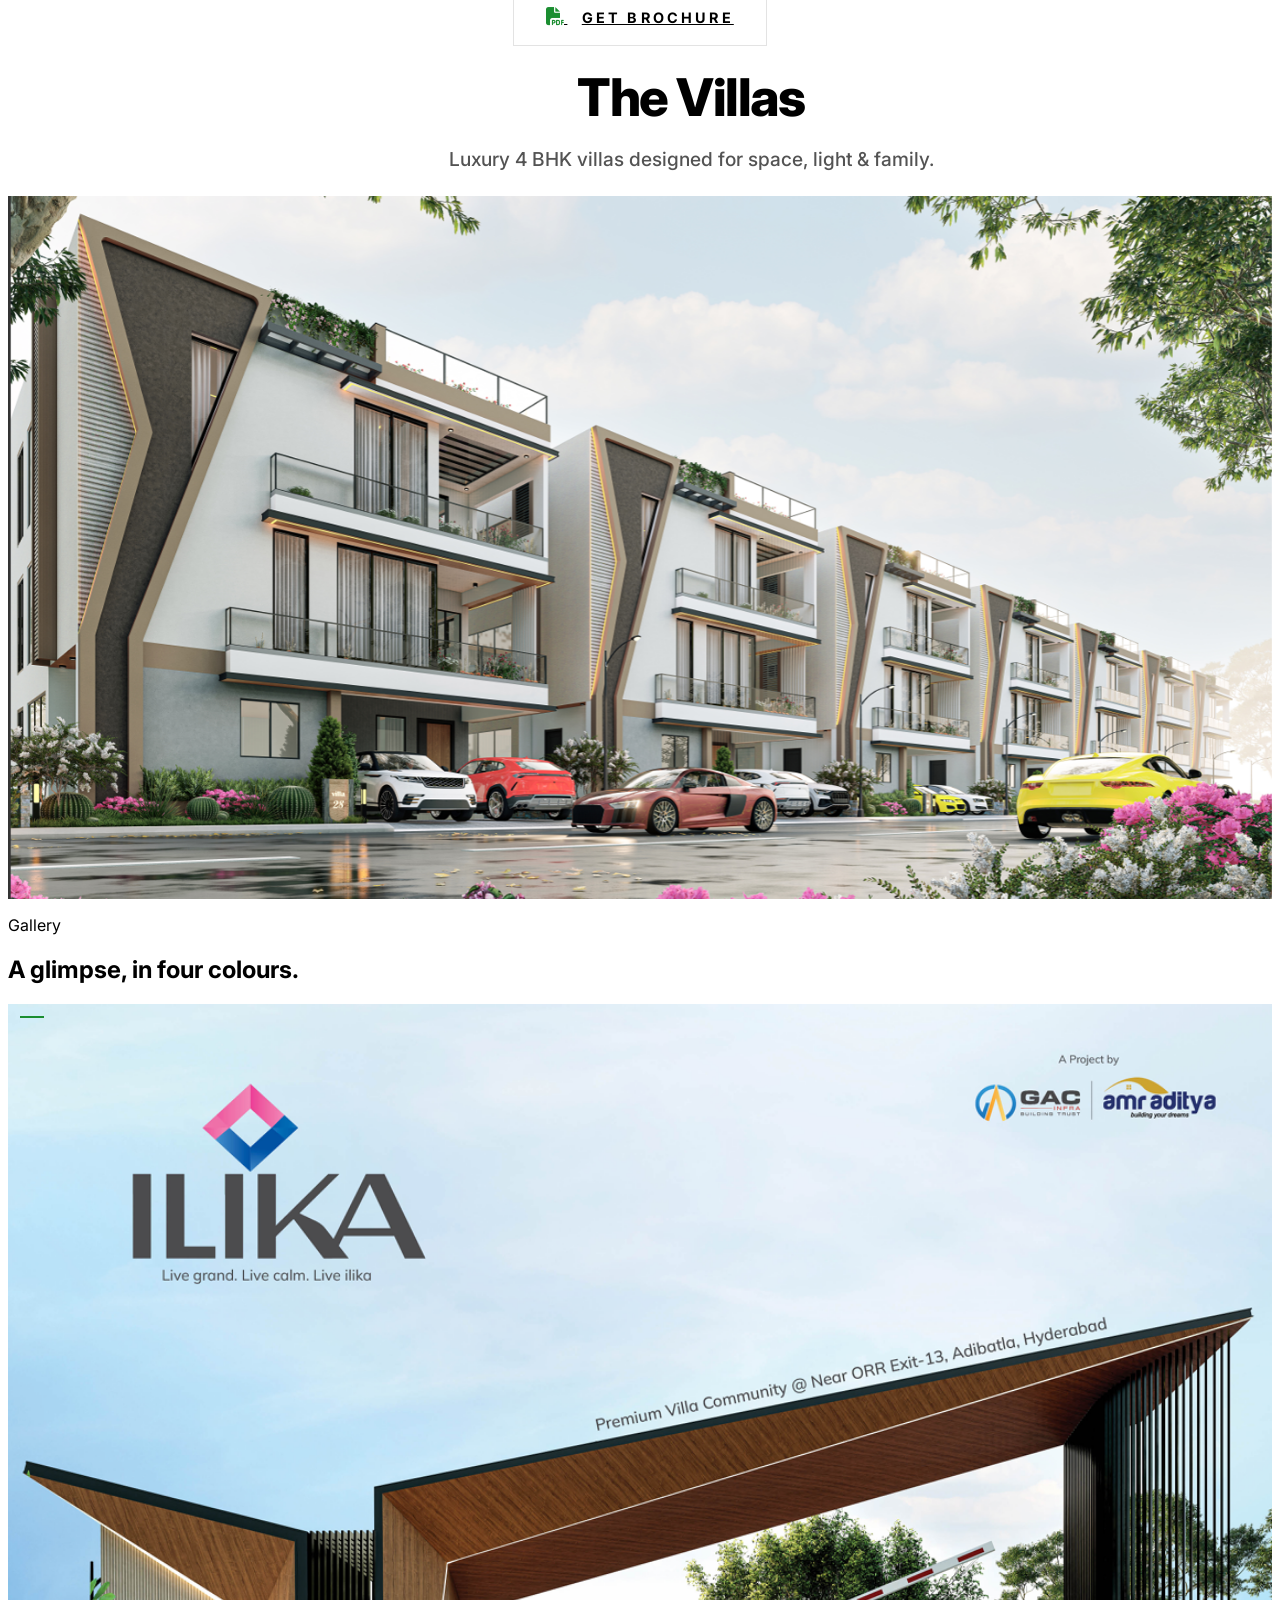
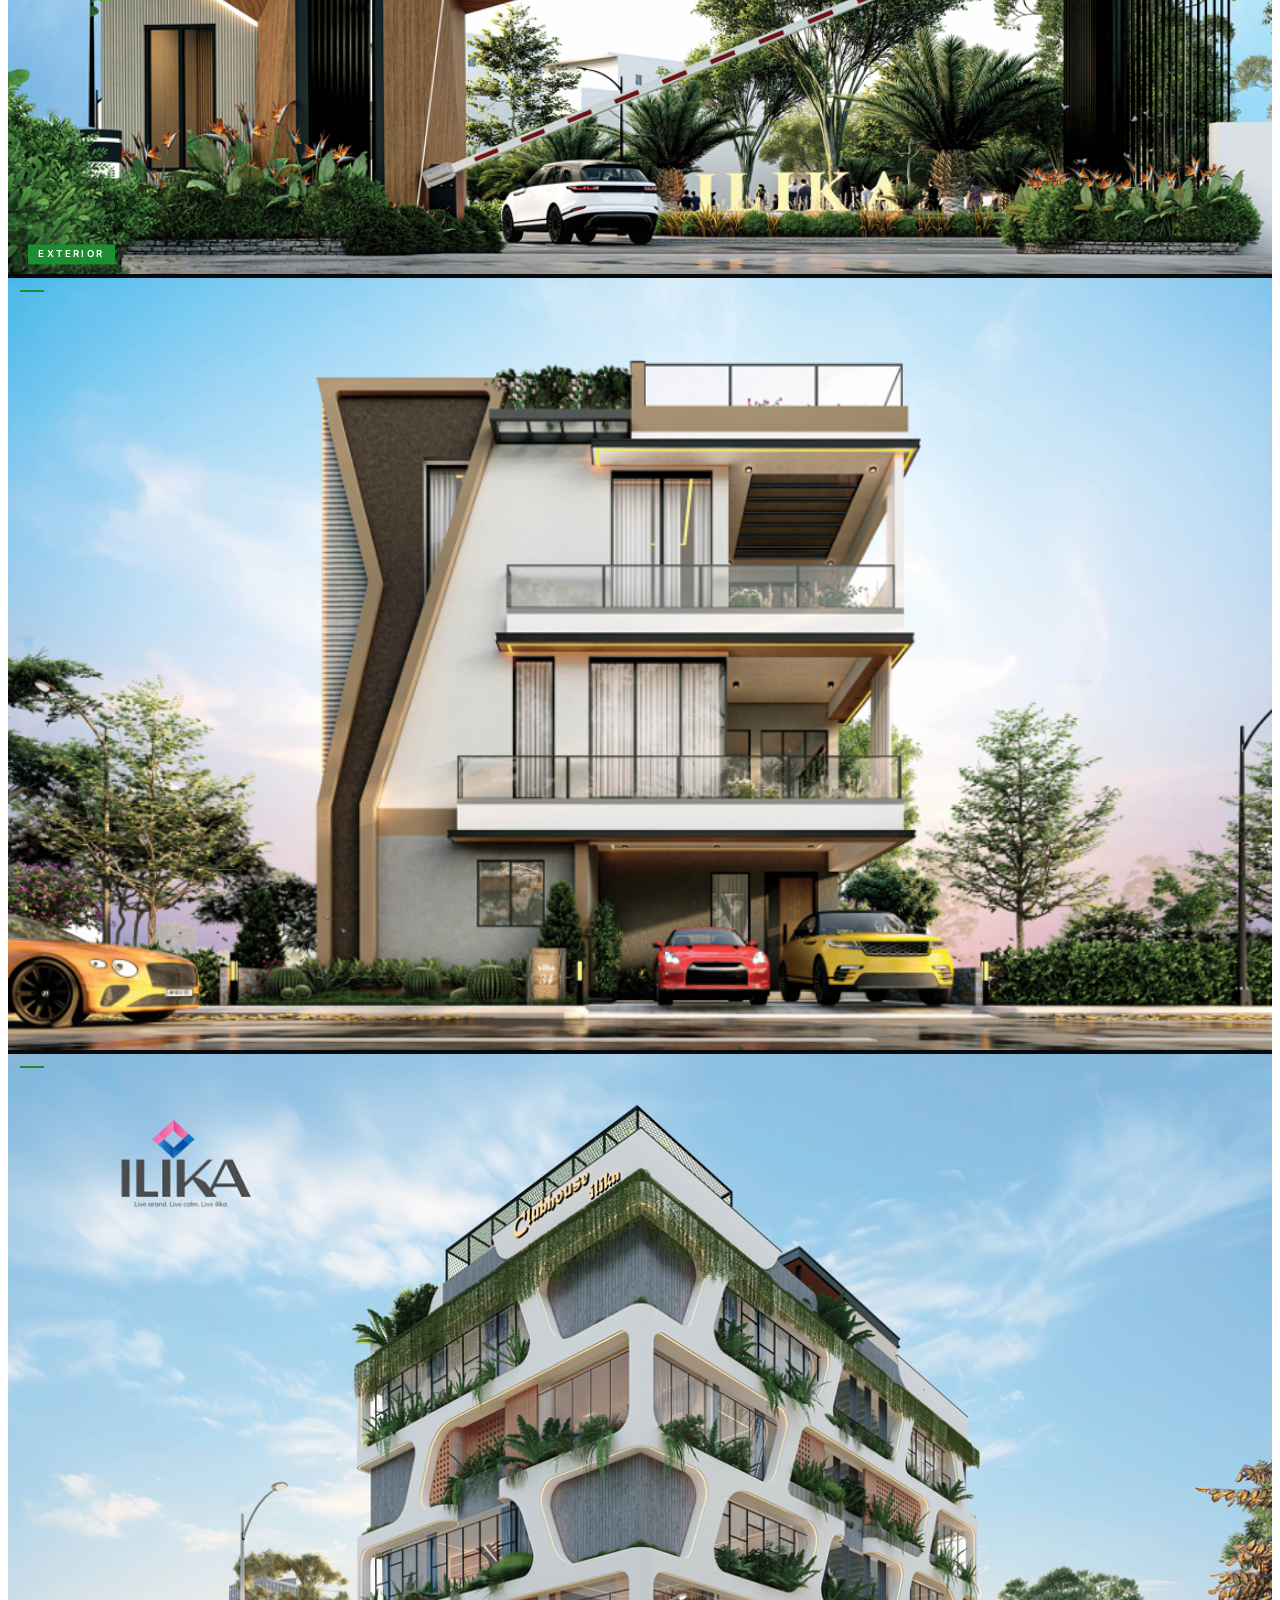
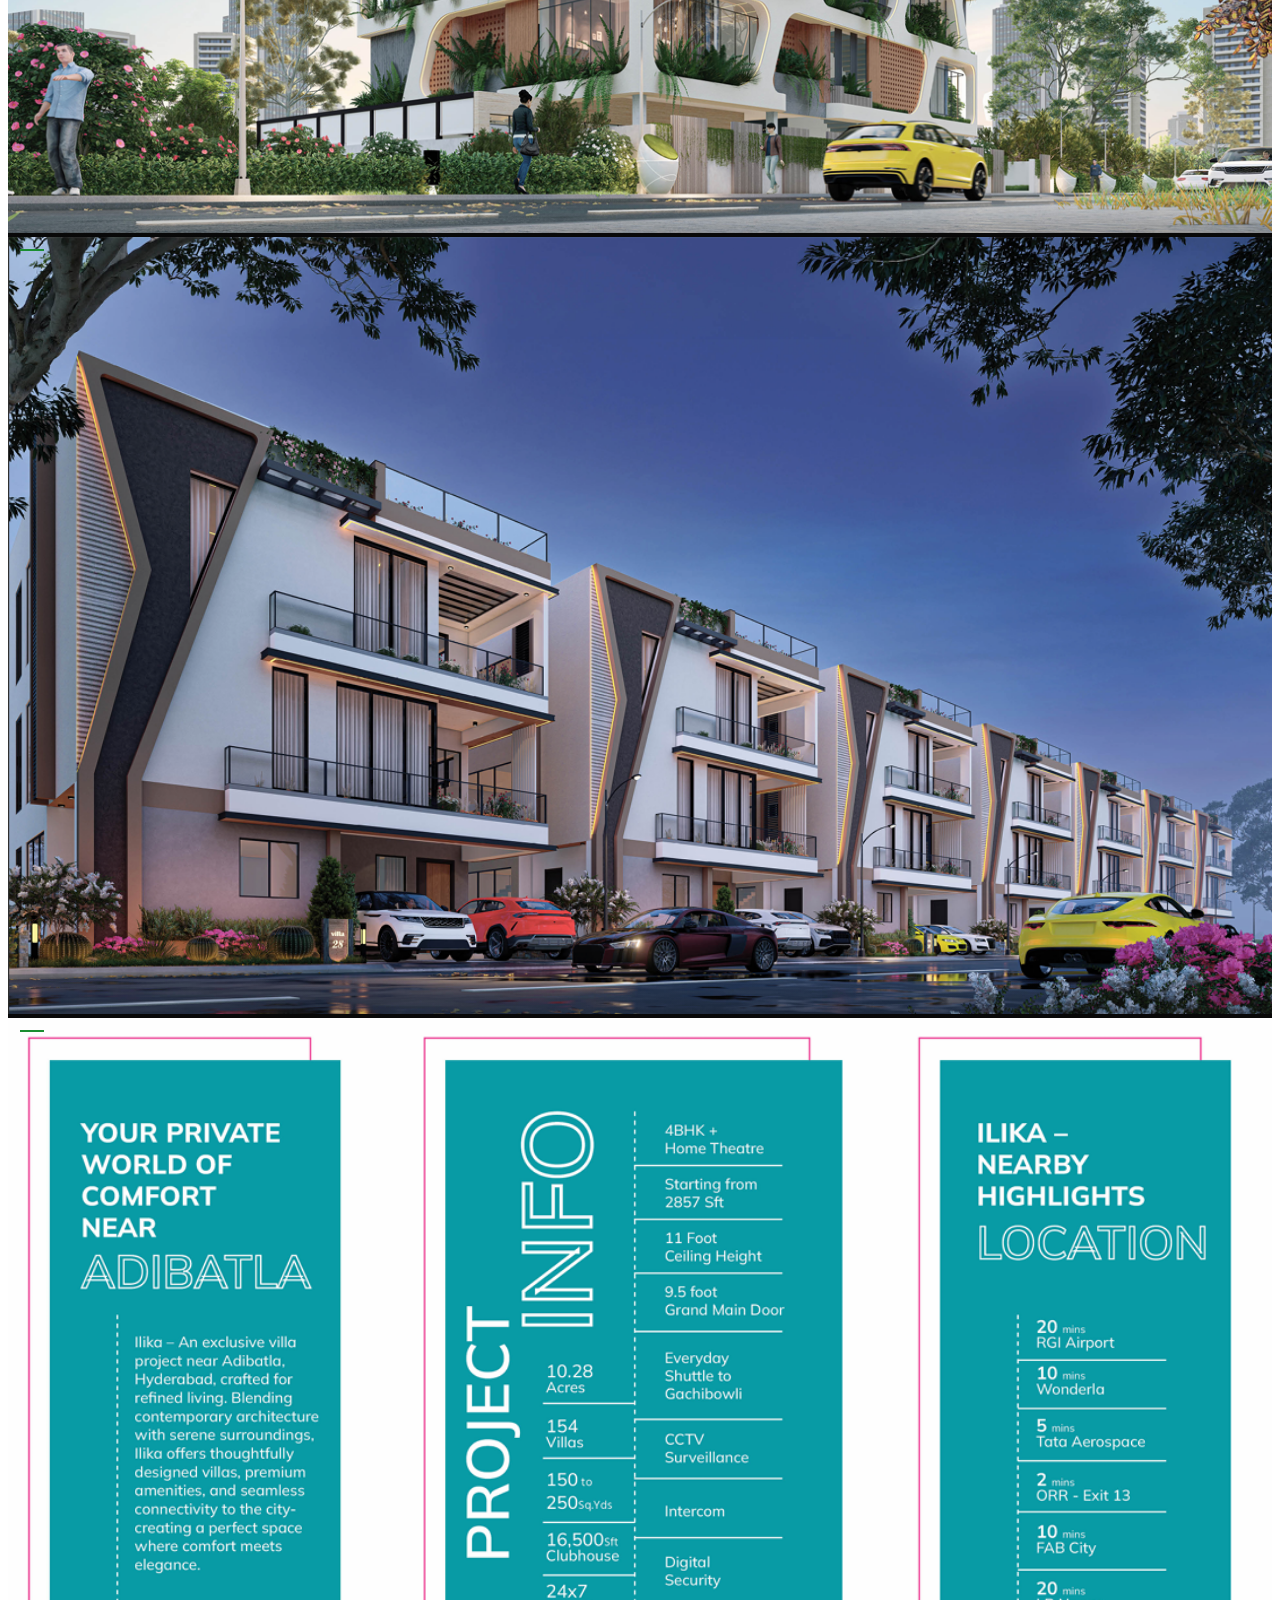
==== commit 90c7b5dd: "Update images and styles for clubhouse and map sections; enhance button design" ====
--- a/index-new.html
+++ b/index-new.html
@@ -149,7 +149,7 @@
                             onerror="this.src='https://images.unsplash.com/photo-1613490493576-7fde63acd811?ixlib=rb-4.0.3&w=800'">
                     </div>
                     <div class="rounded-none overflow-hidden bg-ink/5">
-                        <img src="images/ilika_3.png" alt="Ilika interior"
+                        <img src="images/ilika_day_street_view.png" alt="Ilika interior"
                             class="w-full h-auto block"
                             onerror="this.src='https://images.unsplash.com/photo-1540555700478-4be289fbecef?ixlib=rb-4.0.3&w=800'">
                     </div>
@@ -278,7 +278,7 @@
                 <div class="stat-cell group" style="--c: #1b8e31" data-aos="fade-up" data-aos-delay="320">
                     <div class="stat-marker"></div>
                     <p class="stat-label">Facing</p>
-                    <p class="stat-value">W<span class="stat-unit text-sm">&amp;</span>E<span class="stat-unit">villas</span></p>
+                    <p class="stat-value">East<span class="stat-unit text-sm">&amp;</span>West<span class="stat-unit">villas</span></p>
                 </div>
             </div>
 
@@ -323,7 +323,7 @@
         </div>
 
         <div class="clubhouse-banner__media">
-            <img src="images/ilika_clubhouse_dayview.png" alt="Ilika clubhouse"
+            <img src="images/ilika_3.png" alt="Ilika clubhouse"
                 onerror="this.src='https://images.unsplash.com/photo-1600585154340-be6161a56a0c?ixlib=rb-4.0.3&w=1920'">
         </div>
     </section>
@@ -615,6 +615,44 @@
                         </a>
                     </div>
                 </div>
+            </div>
+        </div>
+    </section>
+
+    <!-- ======================= MAP ======================= -->
+    <section id="map" class="py-24 md:py-32 bg-paper relative overflow-hidden">
+        <div class="mx-auto max-w-[1400px] px-6 md:px-10">
+
+            <div class="flex flex-col md:flex-row md:items-end justify-between gap-6 mb-12">
+                <div data-aos="fade-up" class="max-w-none w-full">
+                    <p class="text-xs uppercase tracking-[0.3em] text-black font-semibold mb-5">
+                        <span class="inline-block w-8 h-px bg-accent align-middle mr-3"></span>
+                        Find Us
+                    </p>
+                    <h2 class="font-display font-black leading-[0.95] tracking-tight text-[clamp(1.75rem,3.8vw,3rem)]">
+                        Pinpoint <span class="text-black font-semibold">Ilika</span> on the map.
+                    </h2>
+                </div>
+            </div>
+
+            <div class="relative overflow-hidden shadow-2xl border-4 border-ink" data-aos="fade-up">
+                <div class="absolute -top-5 -left-5 w-14 h-14 rotate-45 bg-accent z-20 flex items-center justify-center pointer-events-none">
+                    <i class="fas fa-map-pin -rotate-45 text-white"></i>
+                </div>
+                <iframe
+                    src="https://www.google.com/maps/embed?pb=!1m17!1m12!1m3!1d3810.832709755964!2d78.54198800000002!3d17.226902999999997!2m3!1f0!2f0!3f0!3m2!1i1024!2i768!4f13.1!3m2!1m1!2zMTfCsDEzJzM2LjkiTiA3OMKwMzInMzEuMiJF!5e0!3m2!1sen!2sin!4v1778566914935!5m2!1sen!2sin"
+                    title="Ilika location on Google Maps"
+                    class="block w-full h-[420px] md:h-[520px]"
+                    style="border:0;"
+                    allowfullscreen=""
+                    loading="lazy"
+                    referrerpolicy="no-referrer-when-downgrade"></iframe>
+            </div>
+
+            <div class="mt-10 flex justify-center" data-aos="fade-up">
+                <a href="https://www.google.com/maps?q=17.226903,78.541988" target="_blank" rel="noopener" class="cta-btn">
+                    <i class="fas fa-diamond-turn-right"></i> Open in Google Maps
+                </a>
             </div>
         </div>
     </section>
@@ -669,13 +707,10 @@
                         <span class="inline-block w-8 h-px bg-accent align-middle mr-3"></span>
                         Developed by
                     </p>
-                    <div class="flex items-center gap-5 bg-white/5 border border-white/10 px-5 py-4">
-                        <img src="images/GAC.png" alt="GAC Infra" class="h-12 md:h-14 w-auto bg-white p-2">
-                        <div>
-                            <p class="font-display text-xl font-bold leading-tight">GAC Infra</p>
-                            <p class="text-xs uppercase tracking-[0.3em] text-white/60 mt-1">Building Trust</p>
-                        </div>
-                    </div>
+                    <div class="inline-flex items-center justify-center bg-white px-7 py-4 border-l-4 border-accent shadow-2xl">
+                        <img src="images/GAC.png" alt="GAC Infra" class="h-10 md:h-12 w-auto">
+                    </div>
+                    <p class="text-xs text-white/55 mt-4 tracking-[0.18em] uppercase">A legacy of building trust.</p>
                 </div>
             </div>
 
@@ -744,10 +779,6 @@
                     </p>
                     <div class="developer-card">
                         <img src="images/GAC.png" alt="GAC Infra">
-                        <div class="dev-meta">
-                            <p>Developer</p>
-                            <p>GAC Infra <span class="text-black/50 font-normal">· Building Trust</span></p>
-                        </div>
                     </div>
                     <p class="mt-4 text-xs text-black/50 leading-relaxed">
                         All images and details are for representational purposes only.
--- a/styles-new.css
+++ b/styles-new.css
@@ -663,18 +663,18 @@
 .cta-btn {
     display: inline-flex;
     align-items: center;
-    gap: 0.75rem;
-    padding: 0.85rem 1.4rem;
+    gap: 0.9rem;
+    padding: 1.15rem 2rem;
     background: #ffffff;
     color: #000000;
     border: 1px solid rgba(26, 26, 26, 0.12);
-    font-size: 0.72rem;
+    font-size: 0.9rem;
     letter-spacing: 0.22em;
     text-transform: uppercase;
     font-weight: 700;
     transition: background 0.25s ease, color 0.25s ease, border-color 0.25s ease;
 }
-.cta-btn i { color: #1b8e31; font-size: 0.95rem; transition: color 0.25s ease; }
+.cta-btn i { color: #1b8e31; font-size: 1.15rem; transition: color 0.25s ease; }
 .cta-btn:hover { background: #1b8e31; color: #ffffff; border-color: #1b8e31; }
 .cta-btn:hover i { color: #ffffff; }
 .cta-btn.cta-btn--dark {
@@ -771,27 +771,16 @@
 
 /* ---------- Developer block ---------- */
 .developer-card {
-    display: flex;
-    align-items: center;
-    gap: 1.25rem;
+    display: inline-flex;
+    align-items: center;
+    justify-content: center;
     background: #ffffff;
     border: 1px solid rgba(26, 26, 26, 0.08);
-    padding: 1.1rem 1.4rem;
-}
-.developer-card img { height: 48px; width: auto; flex-shrink: 0; }
-.developer-card .dev-meta p:first-child {
-    font-size: 0.65rem;
-    letter-spacing: 0.3em;
-    text-transform: uppercase;
-    color: rgba(0, 0, 0, 0.5);
-    font-weight: 600;
-    margin-bottom: 0.2rem;
-}
-.developer-card .dev-meta p:last-child {
-    font-weight: 700;
-    color: #000;
-    font-size: 0.95rem;
-}
+    border-left: 4px solid #1b8e31;
+    padding: 1rem 1.25rem;
+    box-shadow: 0 12px 30px -18px rgba(0, 0, 0, 0.35);
+}
+.developer-card img { height: 42px; width: auto; flex-shrink: 0; display: block; }
 
 /* =====================================================
    Responsive
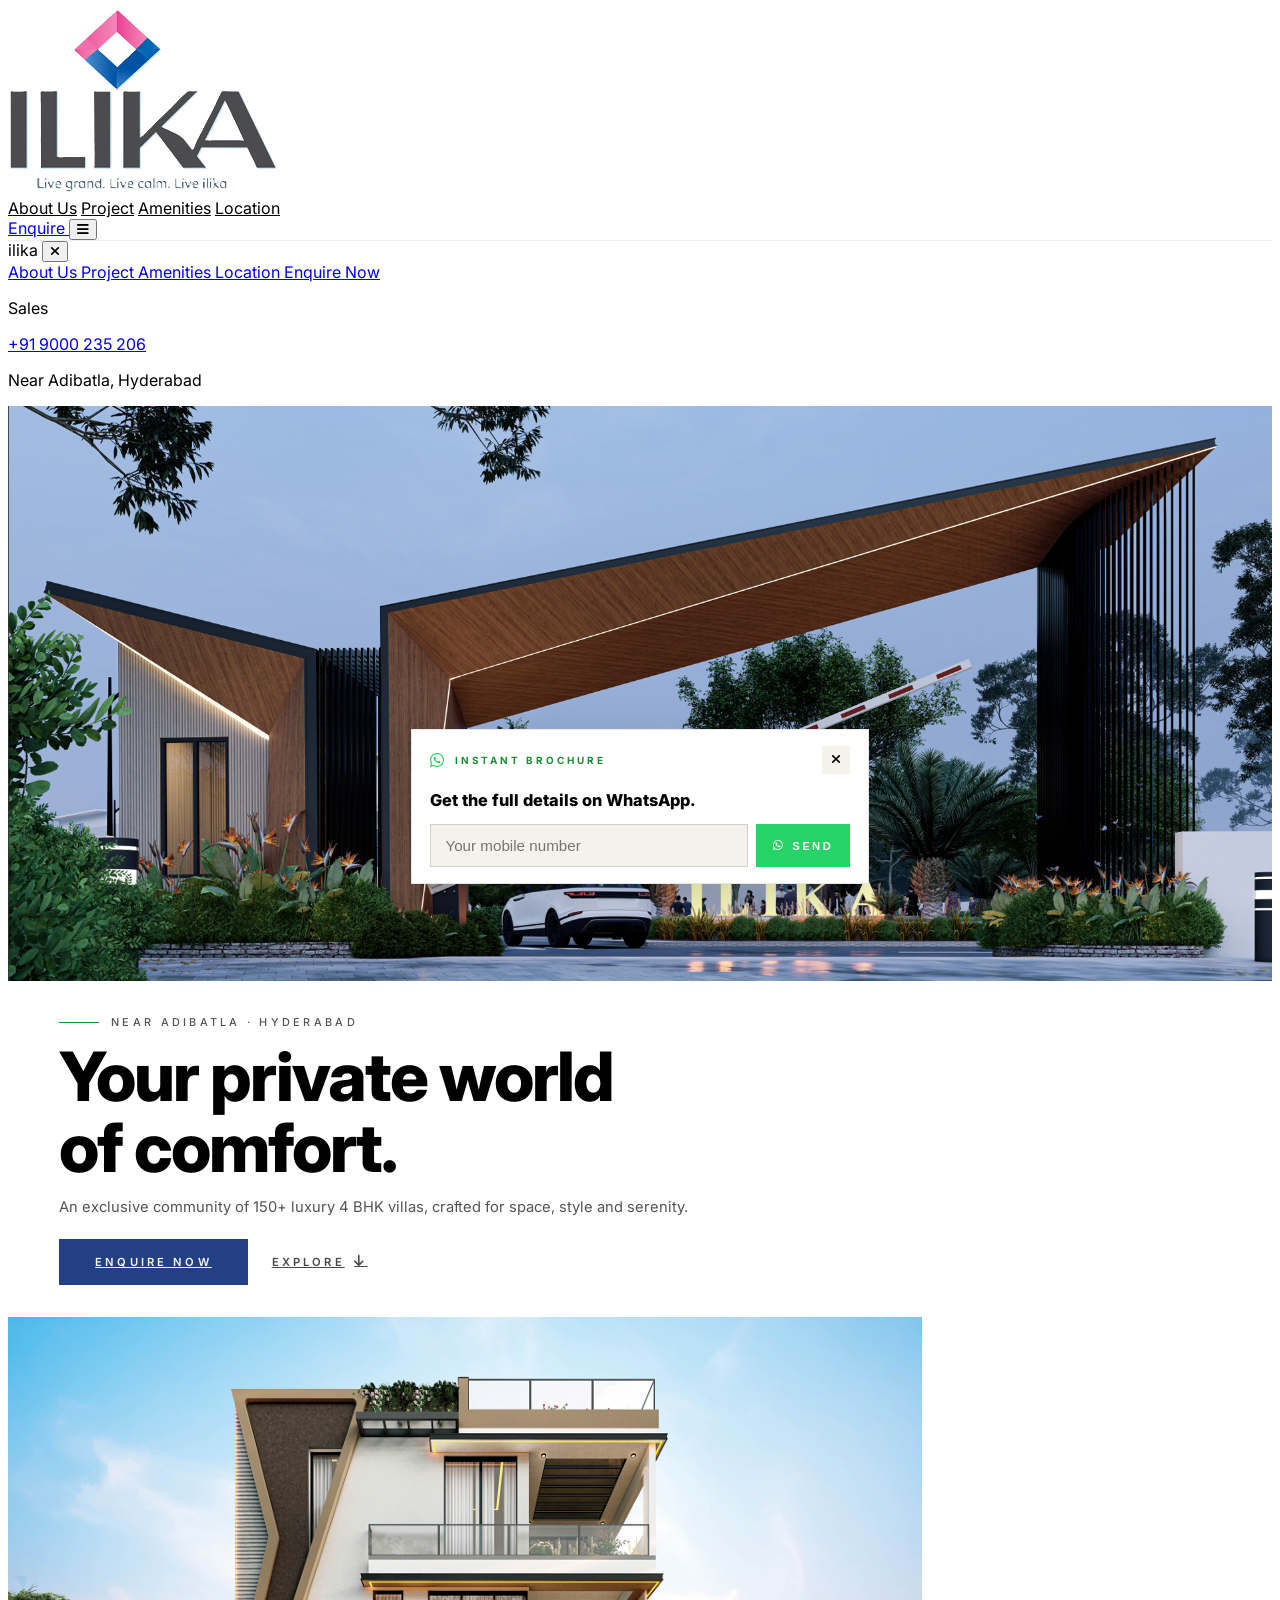
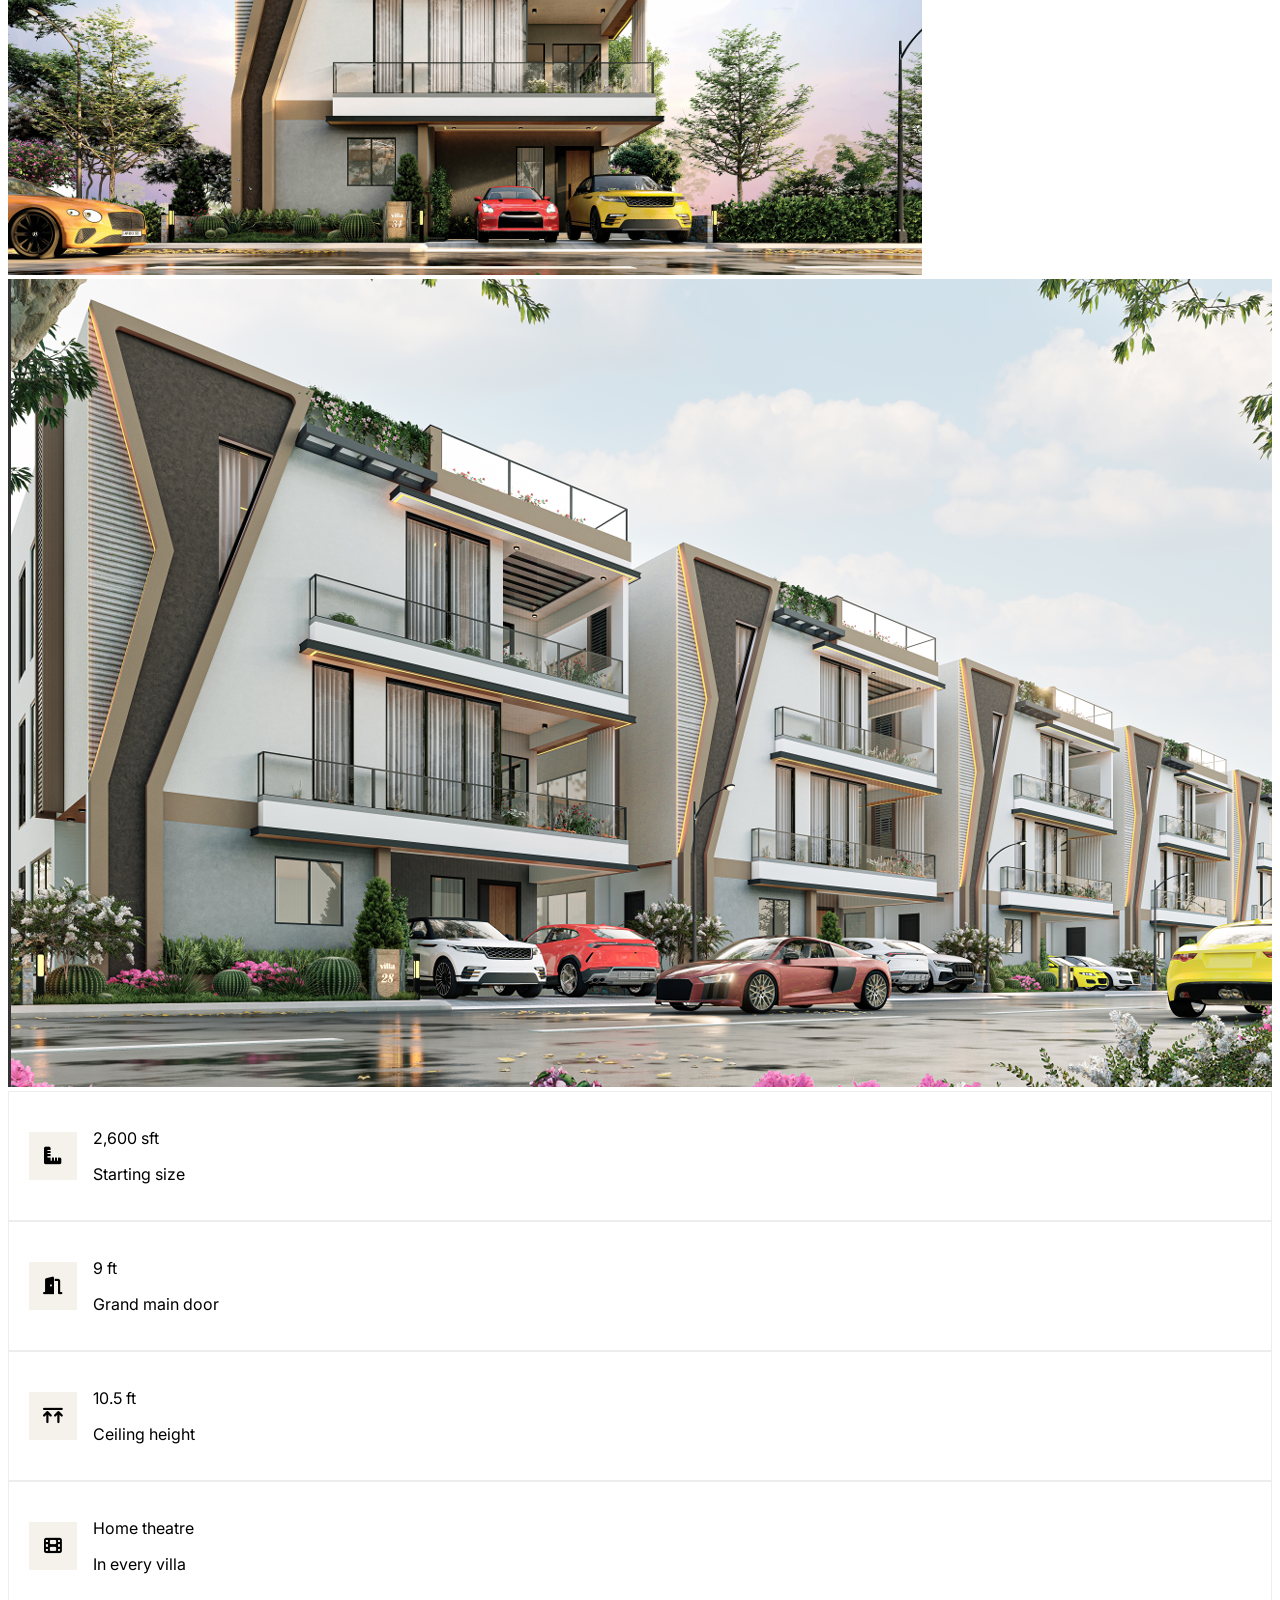
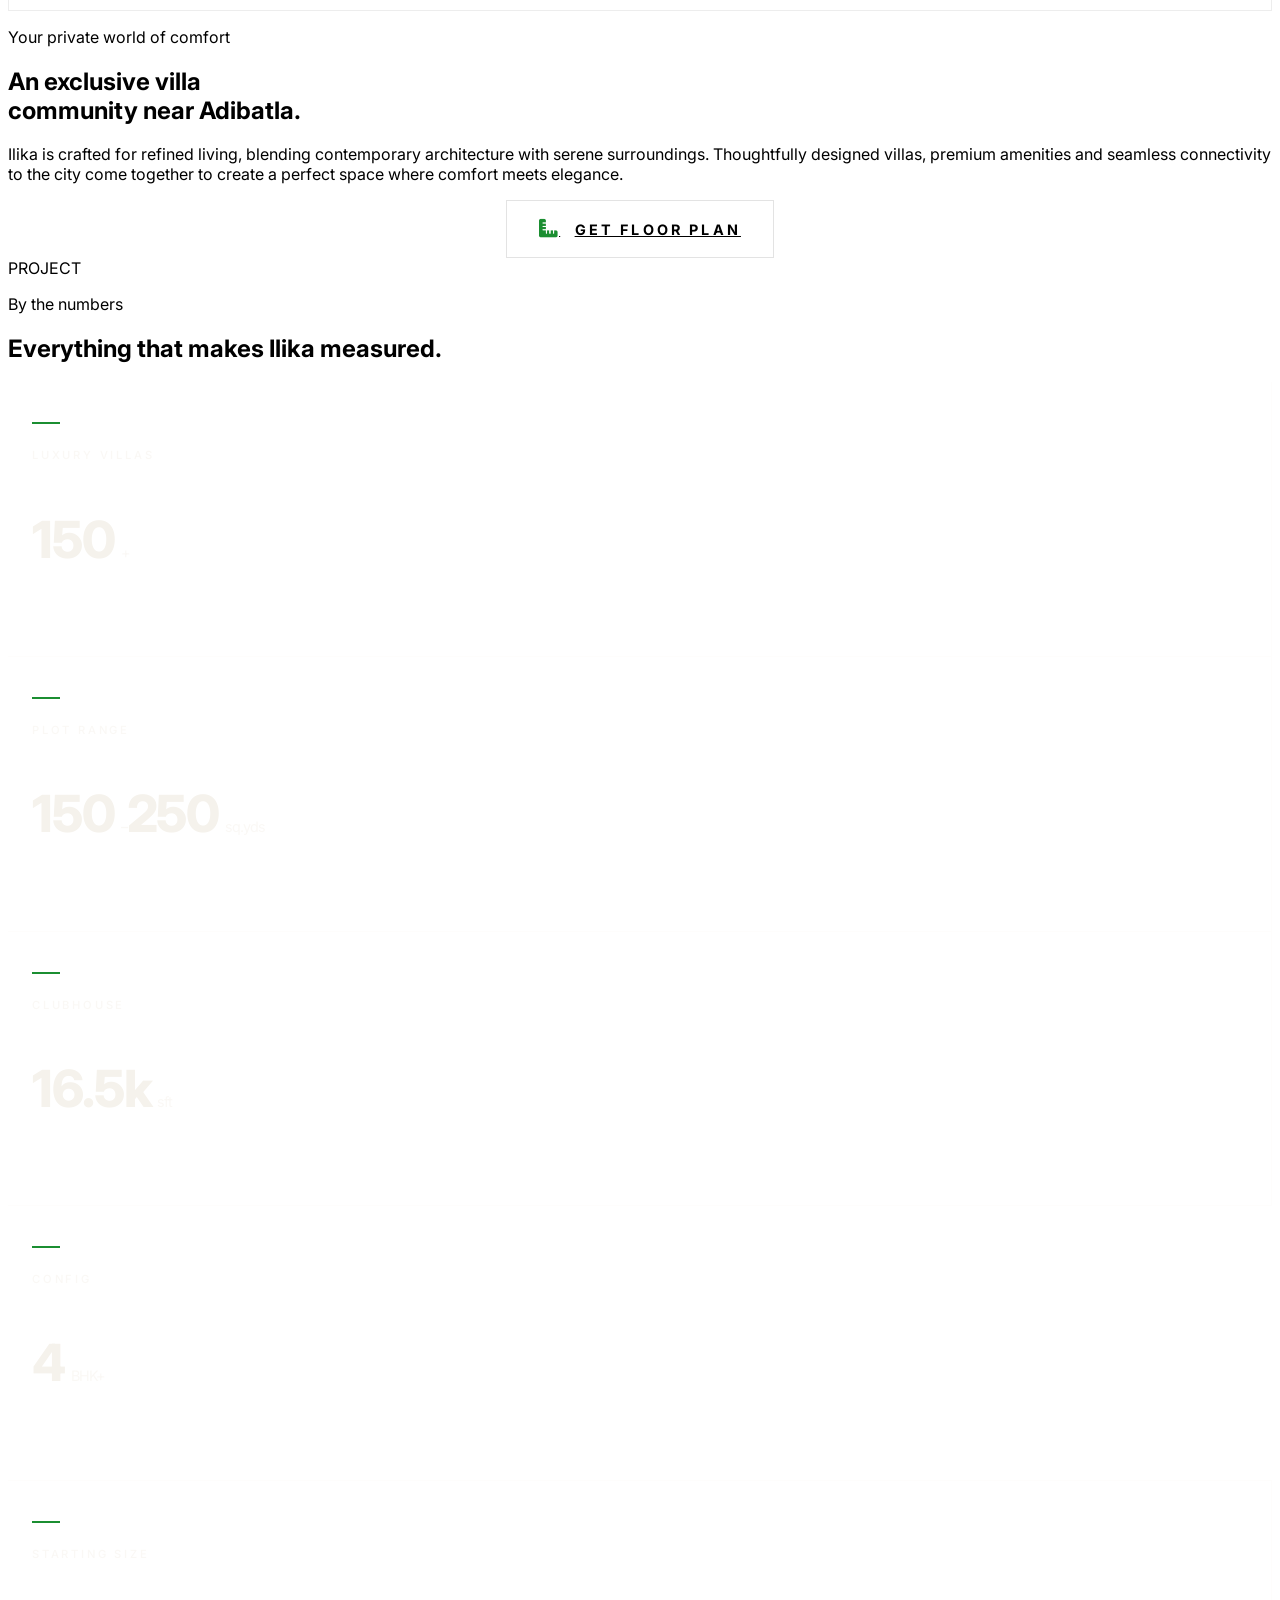
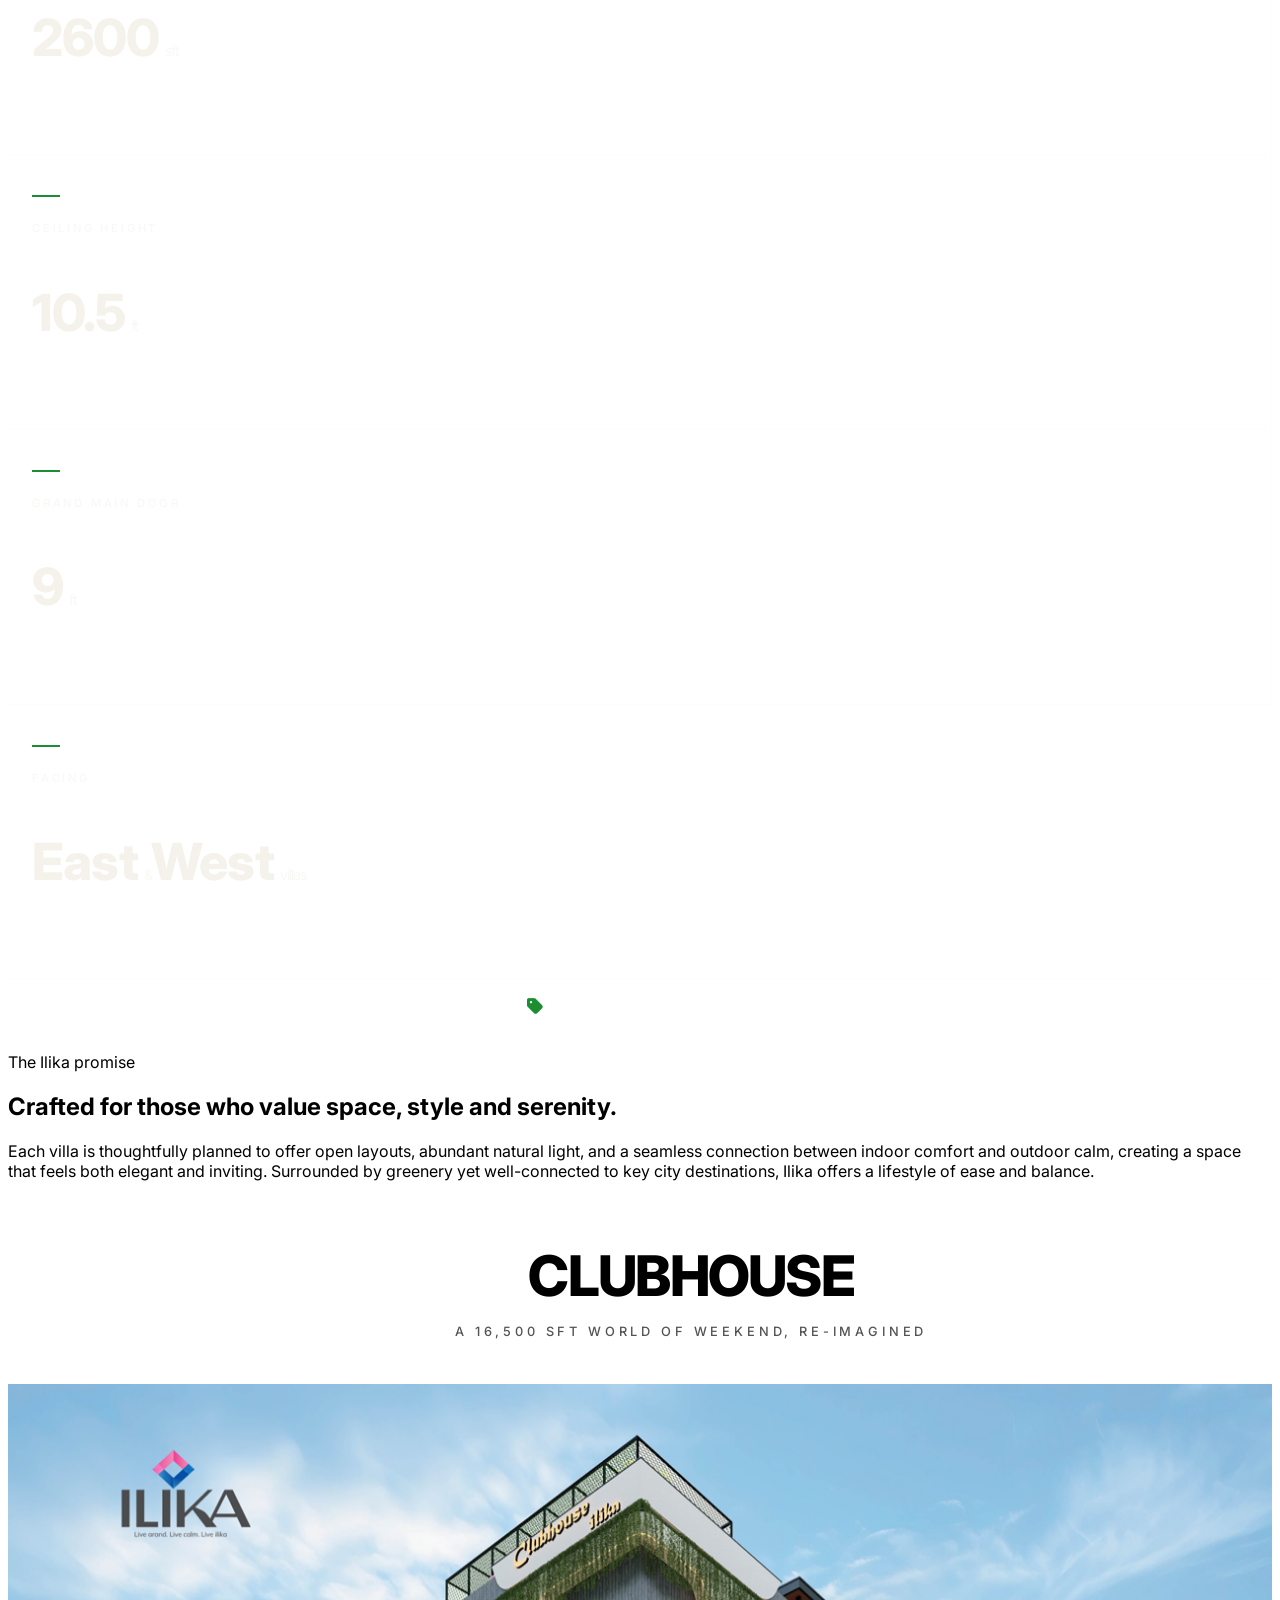
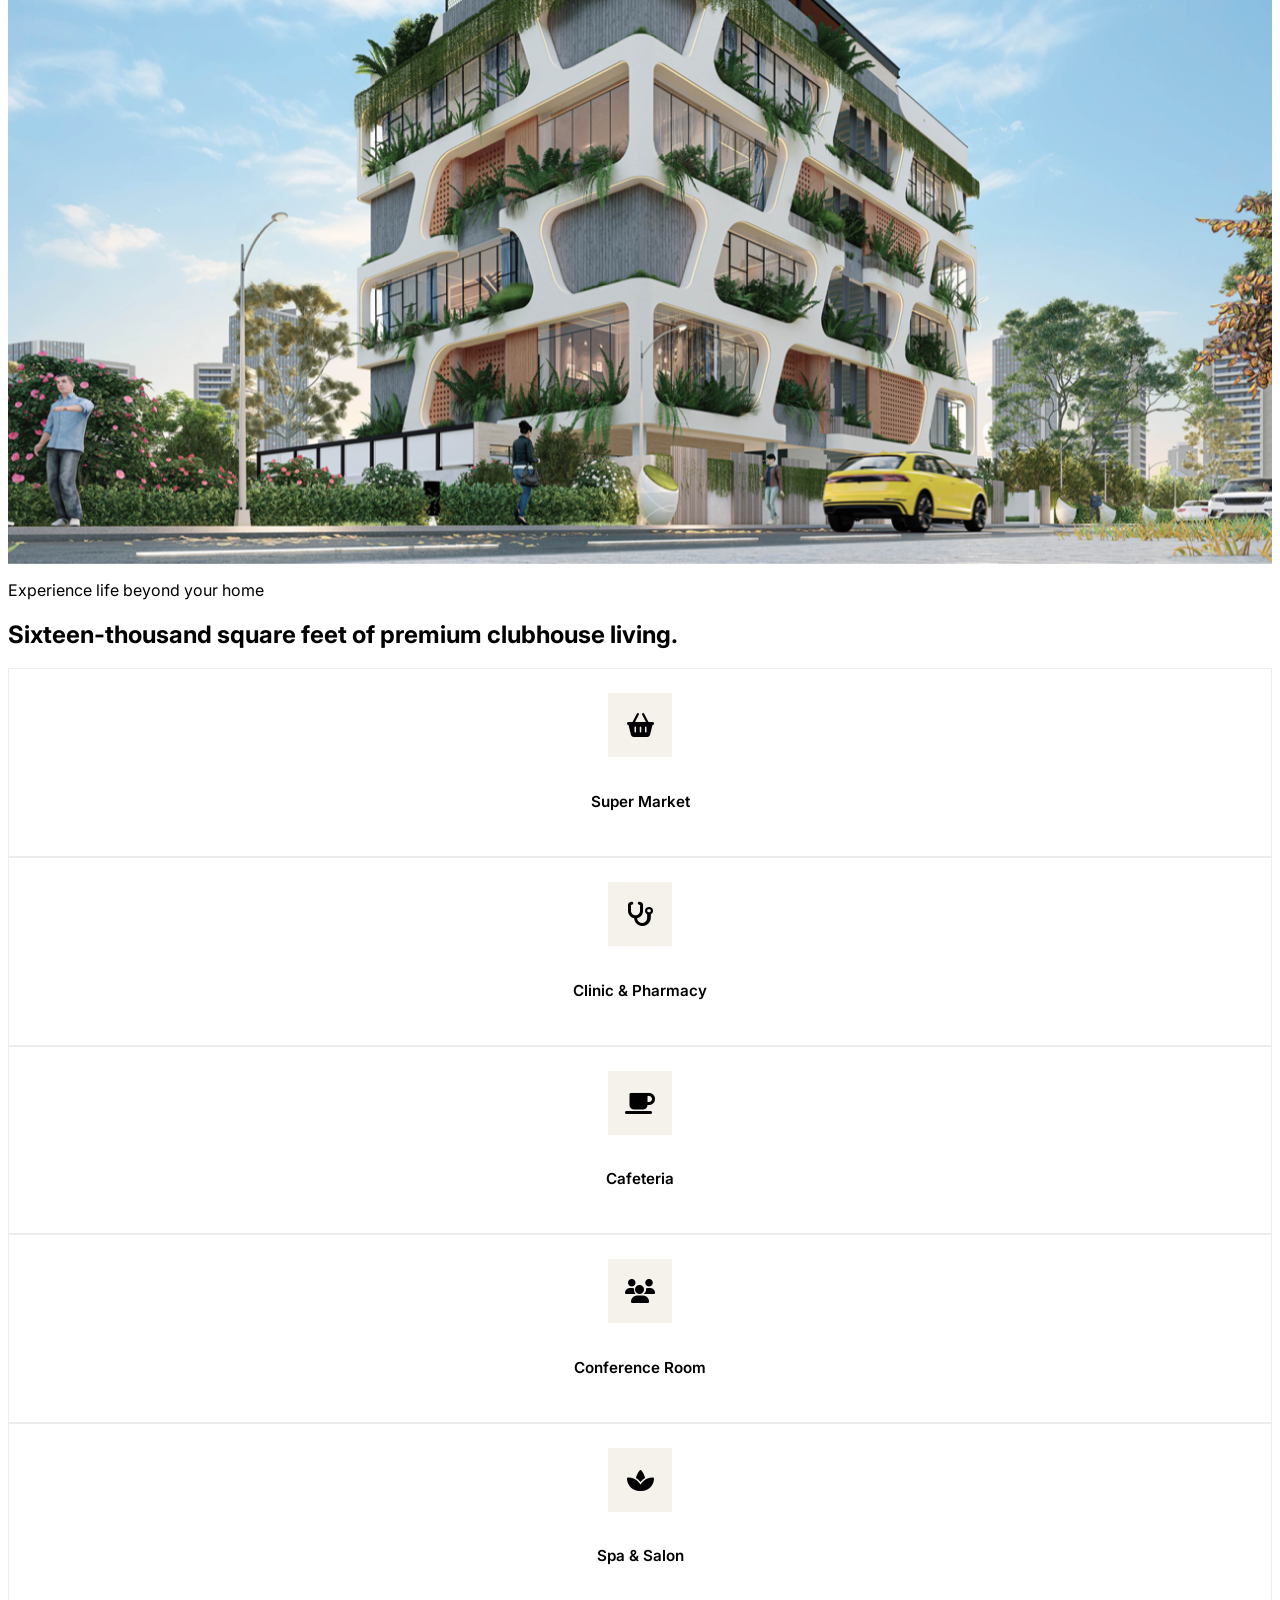
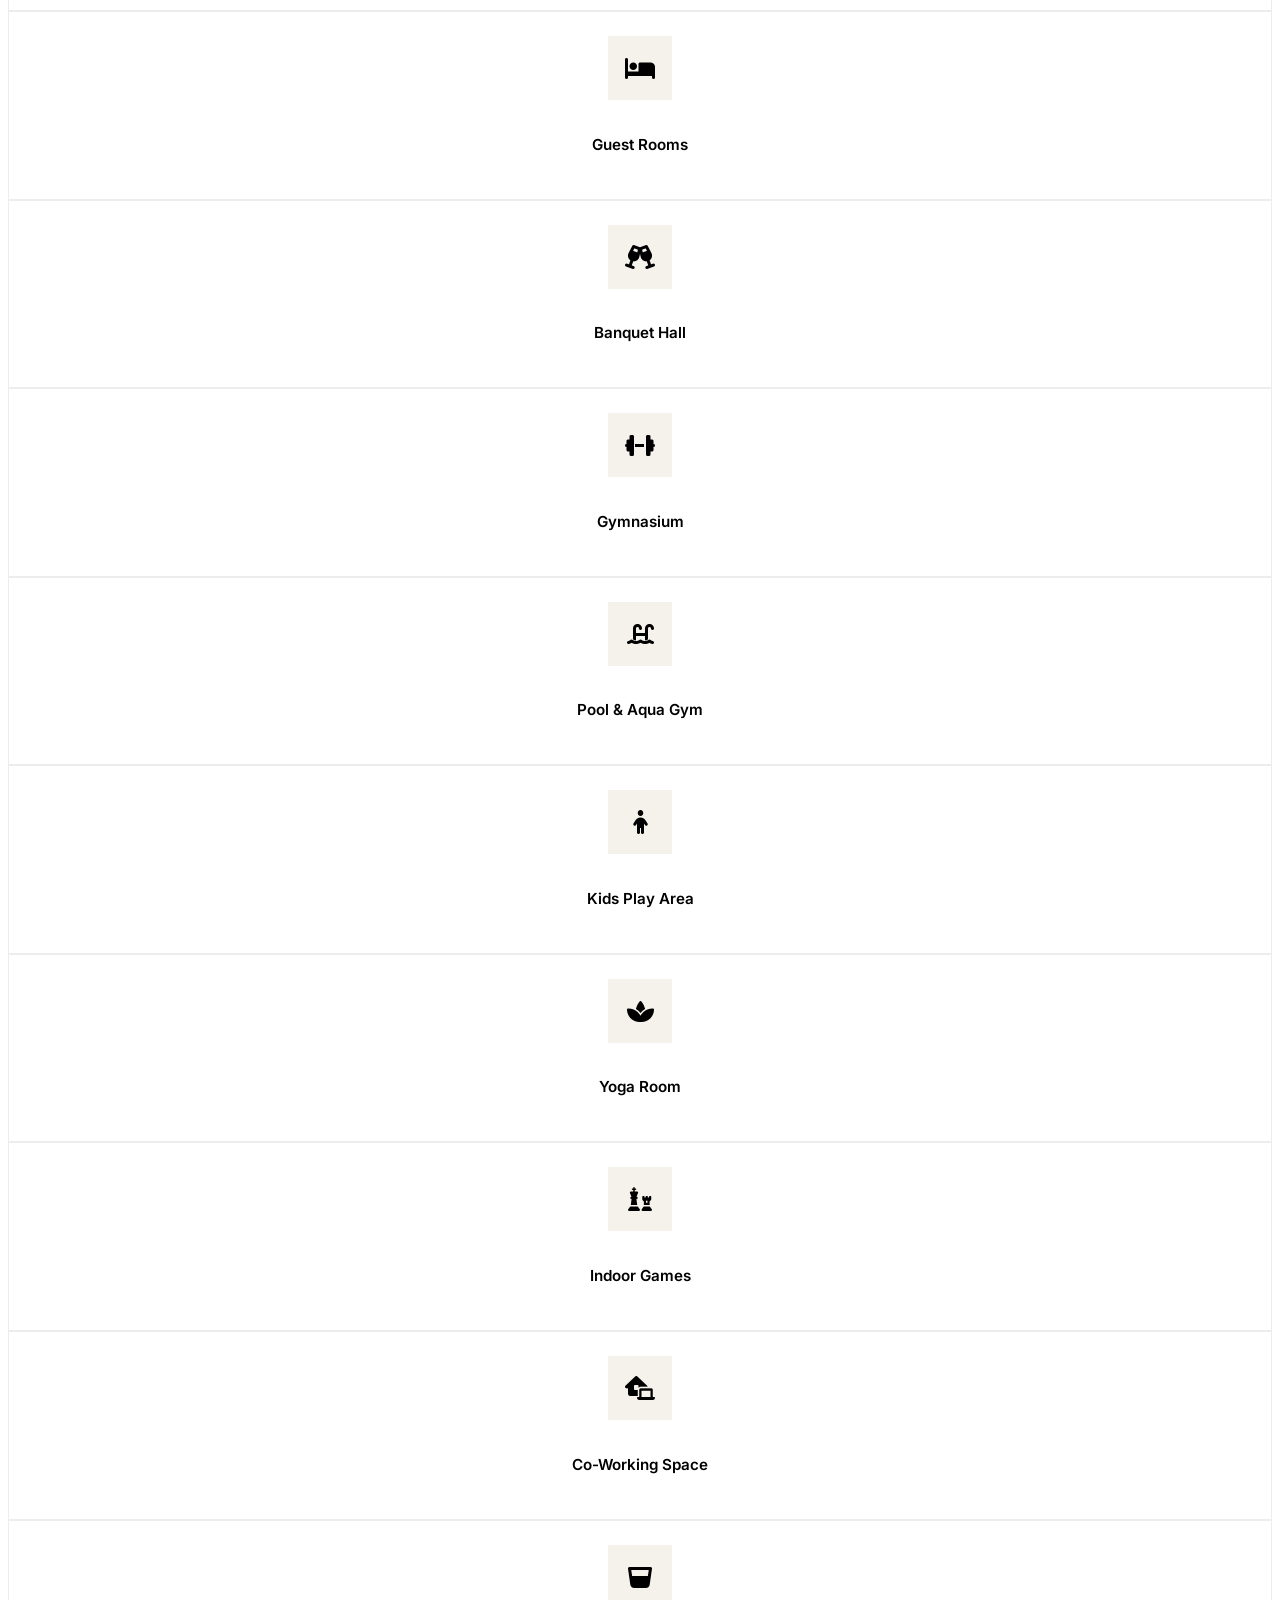
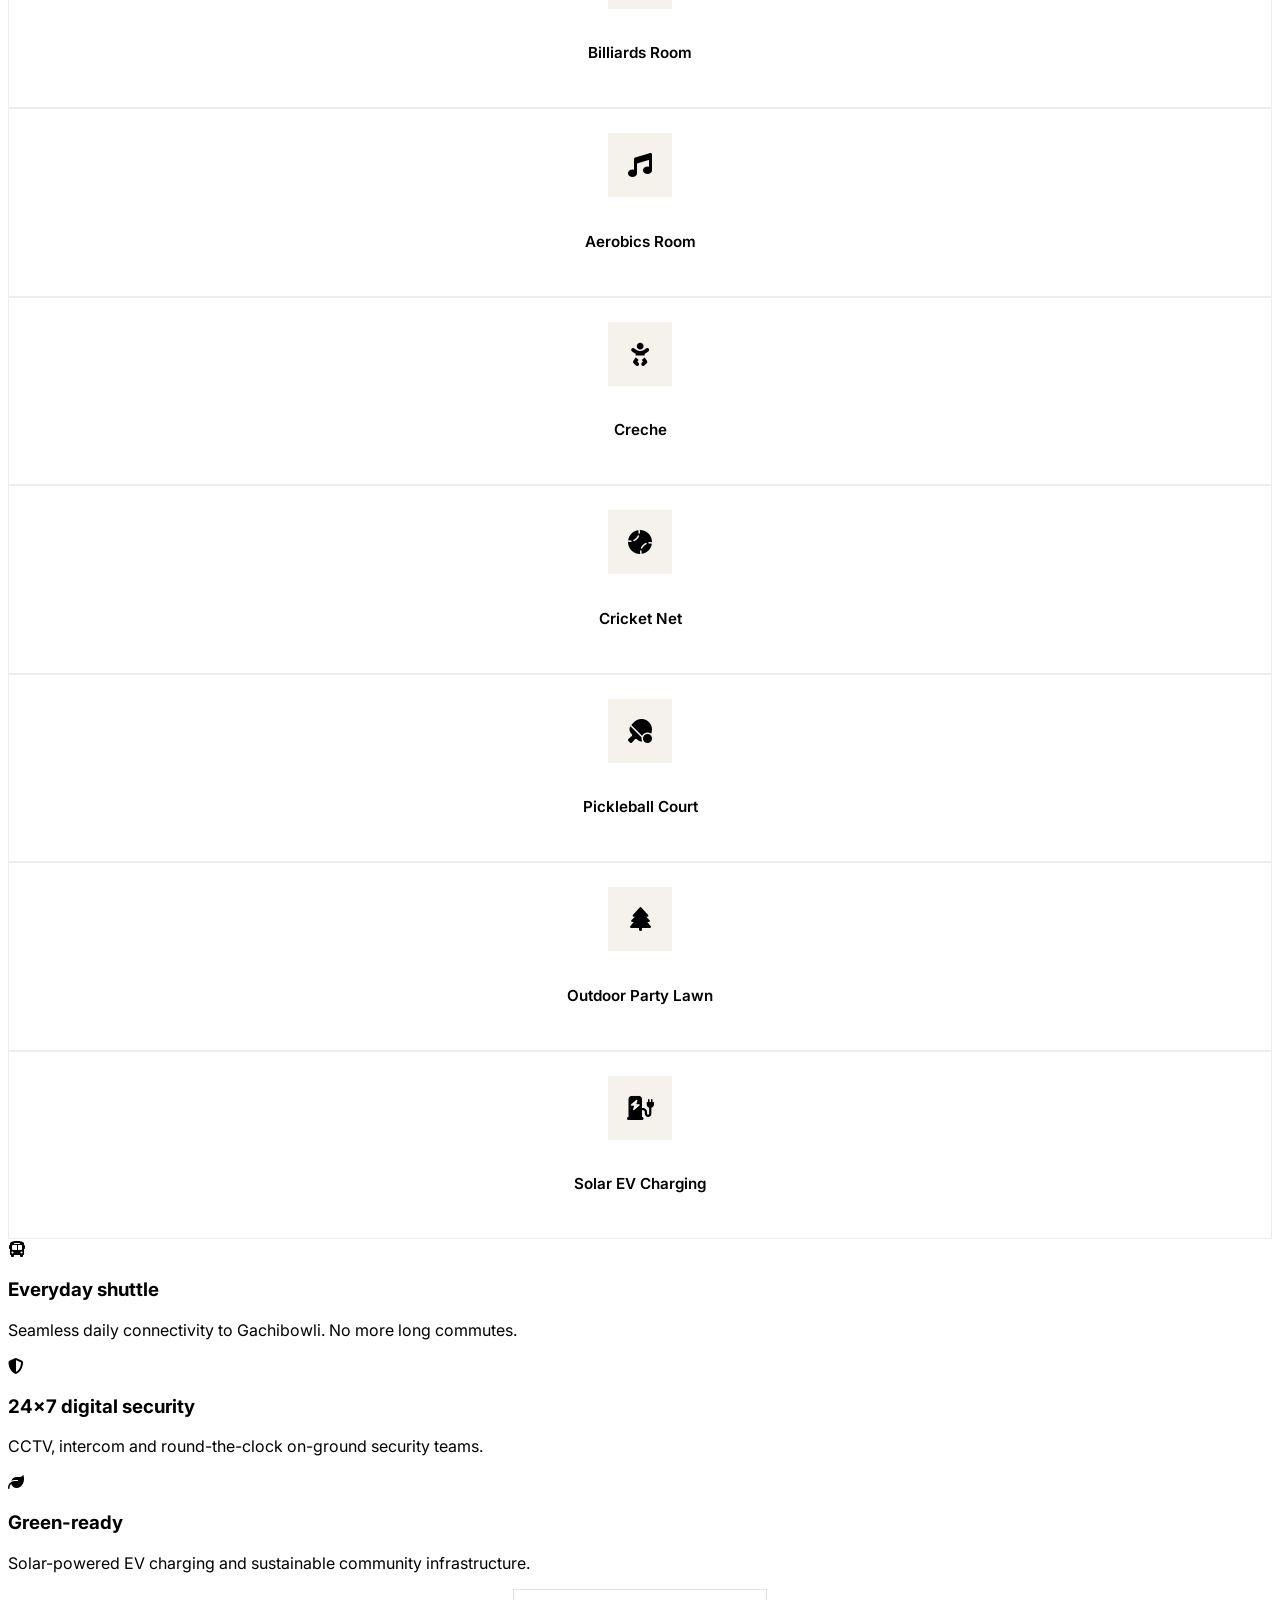
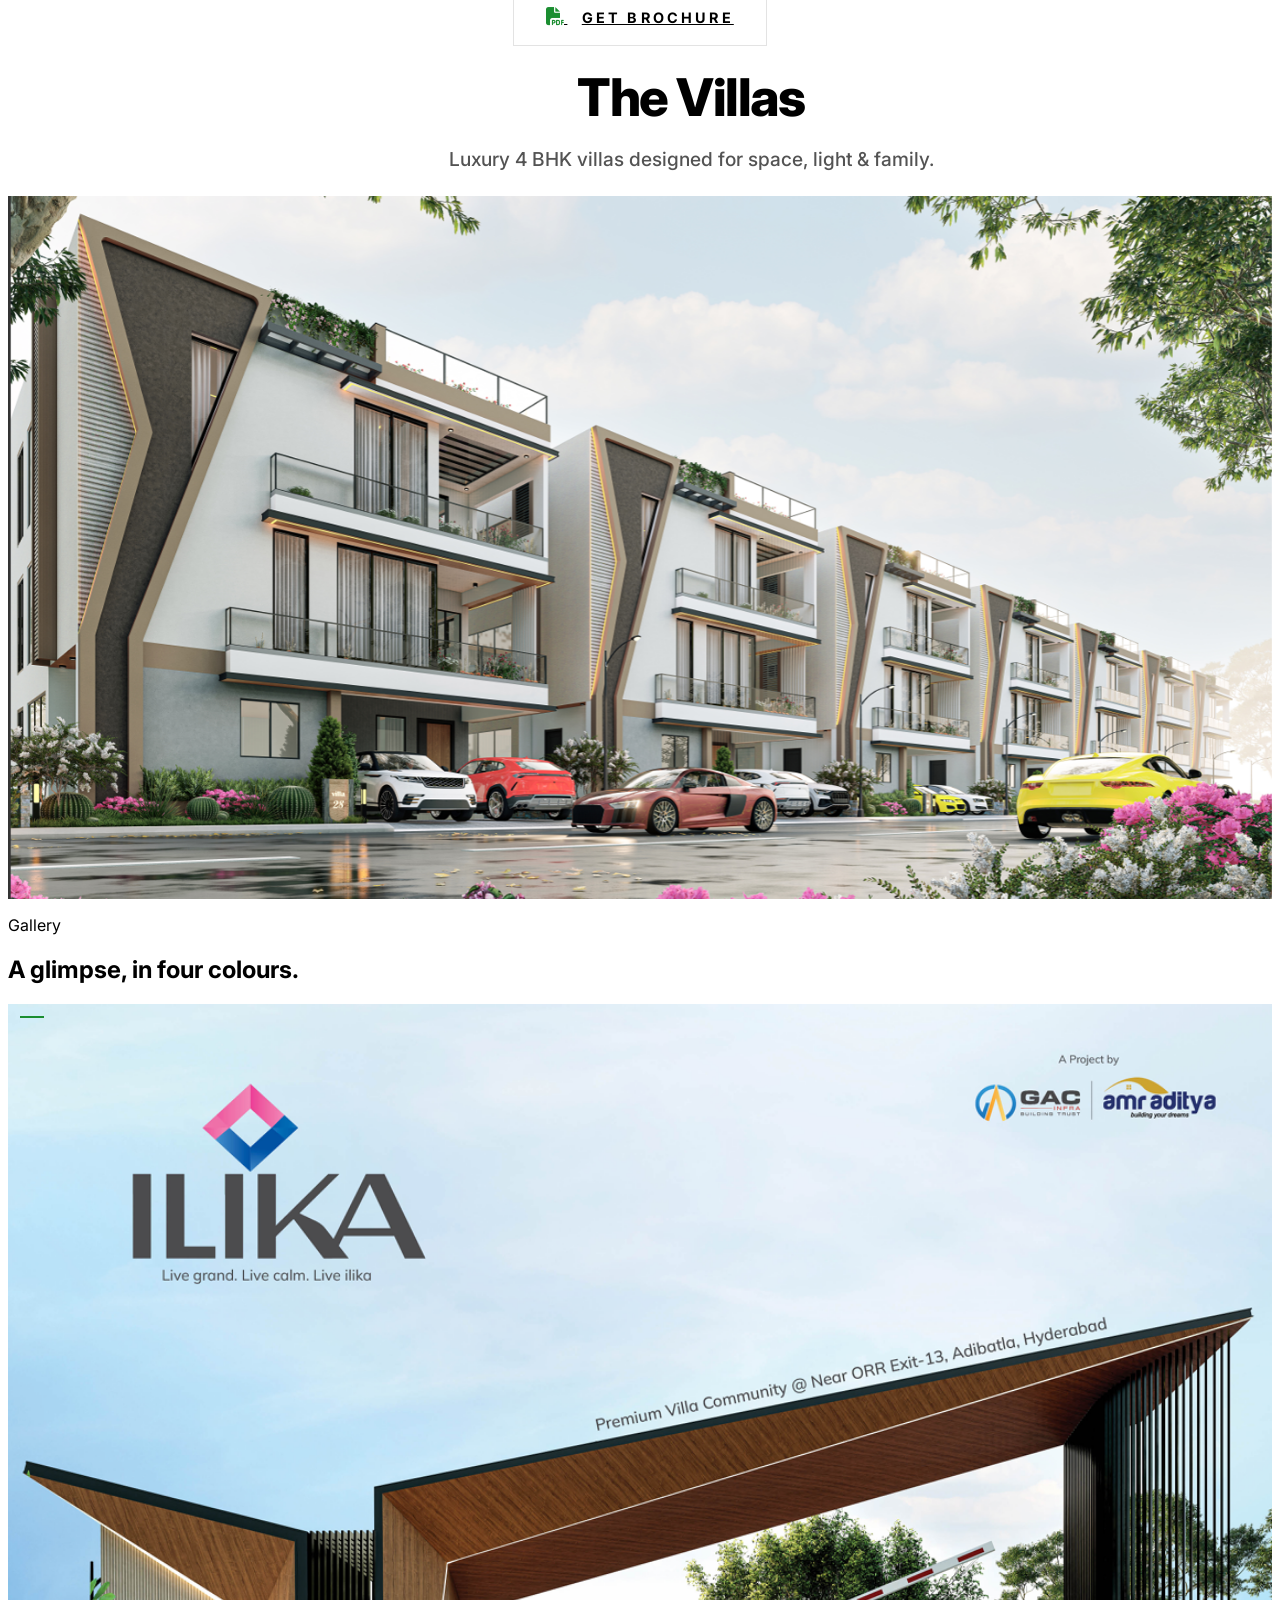
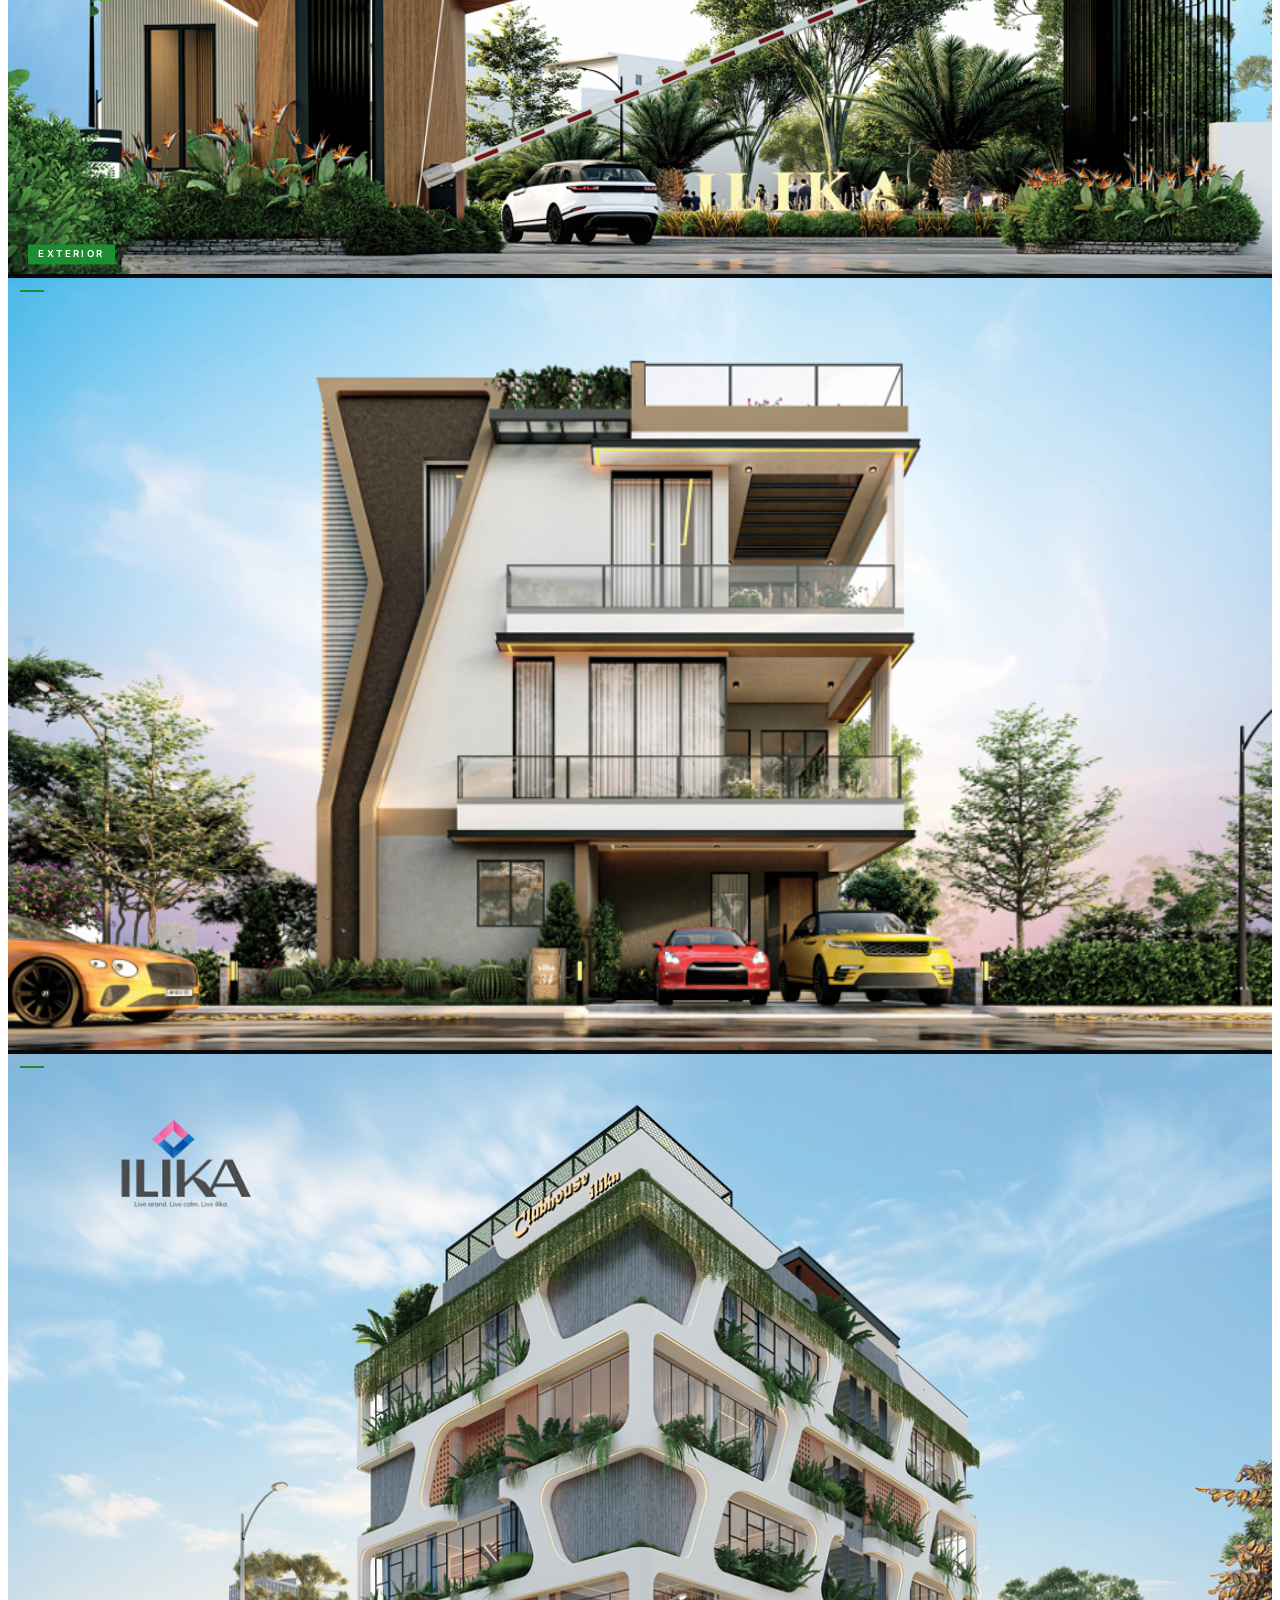
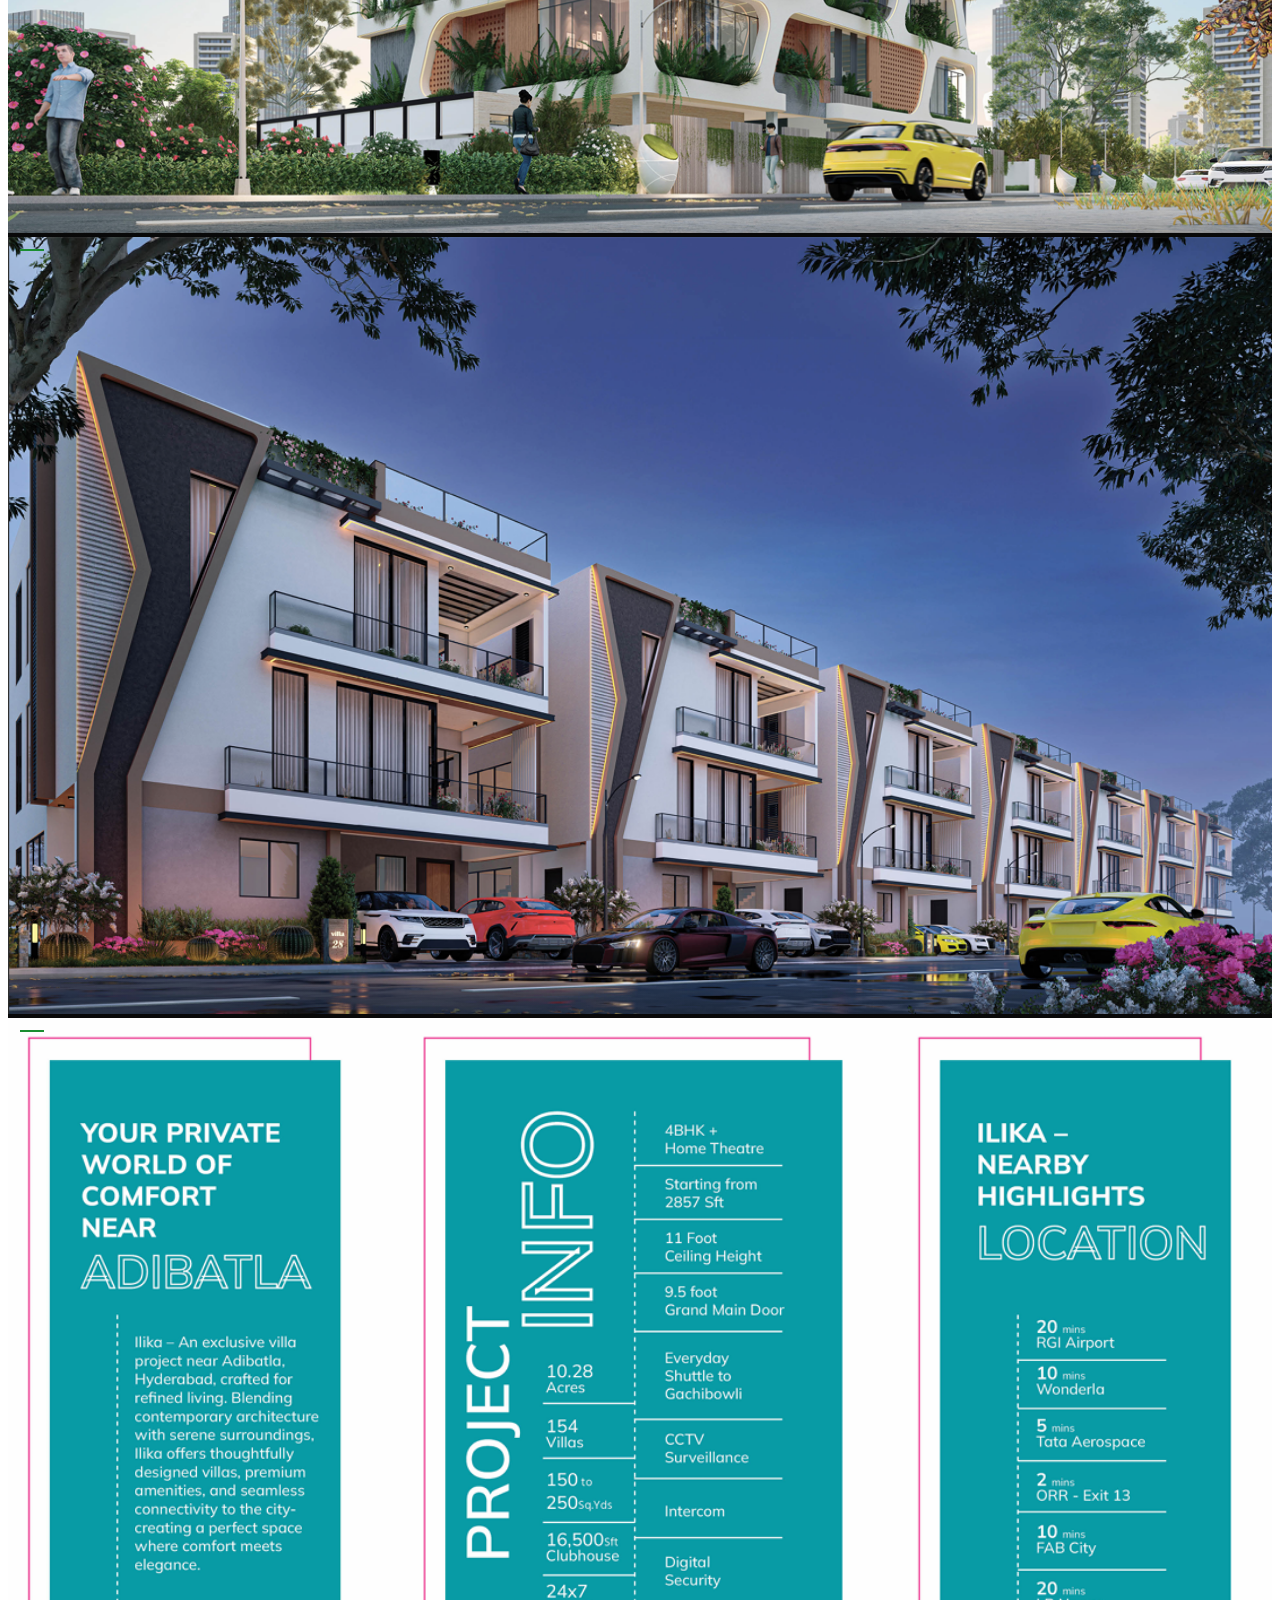
==== commit b6bfc52d: "Update contact numbers and WhatsApp links throughout the site" ====
--- a/index-new.html
+++ b/index-new.html
@@ -101,7 +101,7 @@
         </nav>
         <div class="px-6 py-6 bg-ink text-white">
             <p class="text-xs uppercase tracking-[0.3em] text-white/60 mb-2">Sales</p>
-            <a href="tel:+918897468877" class="font-display text-2xl font-bold">+91 88974 68877</a>
+            <a href="tel:+919000235206" class="font-display text-2xl font-bold">+91 9000 235 206</a>
             <p class="text-xs text-white/60 mt-2">Near Adibatla, Hyderabad</p>
         </div>
     </aside>
@@ -209,7 +209,7 @@
 
         <div class="mx-auto max-w-[1400px] px-6 md:px-10 mt-14">
             <div class="cta-row" data-aos="fade-up">
-                <a href="https://wa.me/918897468877?text=Hi%2C%20please%20share%20the%20Ilika%20floor%20plan." target="_blank" rel="noopener" class="cta-btn">
+                <a href="https://wa.me/919000235206?text=Hi%2C%20please%20share%20the%20Ilika%20floor%20plan." target="_blank" rel="noopener" class="cta-btn">
                     <i class="fas fa-ruler-combined"></i> Get Floor Plan
                 </a>
             </div>
@@ -283,7 +283,7 @@
             </div>
 
             <div class="cta-row mt-14" data-aos="fade-up">
-                <a href="https://wa.me/918897468877?text=Hi%2C%20please%20share%20the%20Ilika%20price%20details." target="_blank" rel="noopener" class="cta-btn cta-btn--dark">
+                <a href="https://wa.me/919000235206?text=Hi%2C%20please%20share%20the%20Ilika%20price%20details." target="_blank" rel="noopener" class="cta-btn cta-btn--dark">
                     <i class="fas fa-tag"></i> Get Price Details
                 </a>
             </div>
@@ -457,7 +457,7 @@
             </div>
 
             <div class="cta-row mt-14" data-aos="fade-up">
-                <a href="https://wa.me/918897468877?text=Hi%2C%20please%20share%20the%20Ilika%20brochure." target="_blank" rel="noopener" class="cta-btn">
+                <a href="https://wa.me/919000235206?text=Hi%2C%20please%20share%20the%20Ilika%20brochure." target="_blank" rel="noopener" class="cta-btn">
                     <i class="fas fa-file-pdf"></i> Get Brochure
                 </a>
             </div>
@@ -610,7 +610,7 @@
                         </span>
                     </a>
                     <div class="cta-row">
-                        <a href="https://wa.me/918897468877?text=Hi%2C%20please%20share%20the%20Ilika%20location%20map%20%26%20route%20details." target="_blank" rel="noopener" class="cta-btn">
+                        <a href="https://wa.me/919000235206?text=Hi%2C%20please%20share%20the%20Ilika%20location%20map%20%26%20route%20details." target="_blank" rel="noopener" class="cta-btn">
                             <i class="fas fa-map-location-dot"></i> Get Route Details
                         </a>
                     </div>
@@ -679,20 +679,15 @@
                 </p>
 
                 <div class="mt-12 grid sm:grid-cols-2 gap-8 max-w-xl">
-                    <a href="tel:+918897468877" class="contact-card group">
+                    <a href="tel:+919000235206" class="contact-card group">
                         <span class="contact-dot" style="background:#1b8e31"></span>
                         <p class="text-xs uppercase tracking-[0.3em] text-white/50 mb-1">Call</p>
-                        <p class="font-display text-xl font-bold group-hover:text-white transition-colors">+91 88974 68877</p>
+                        <p class="font-display text-xl font-bold group-hover:text-white transition-colors">+91 9000 235 206</p>
                     </a>
-                    <a href="https://wa.me/918897468877" target="_blank" class="contact-card group">
+                    <a href="https://wa.me/919000235206" target="_blank" class="contact-card group">
                         <span class="contact-dot" style="background:#1b8e31"></span>
                         <p class="text-xs uppercase tracking-[0.3em] text-white/50 mb-1">WhatsApp</p>
                         <p class="font-display text-xl font-bold group-hover:text-white transition-colors">Chat with us</p>
-                    </a>
-                    <a href="mailto:sales@ilika-villas.com" class="contact-card group">
-                        <span class="contact-dot" style="background:#1b8e31"></span>
-                        <p class="text-xs uppercase tracking-[0.3em] text-white/50 mb-1">Email</p>
-                        <p class="font-display text-lg font-bold group-hover:text-white transition-colors break-all">sales@ilika-villas.com</p>
                     </a>
                     <div class="contact-card">
                         <span class="contact-dot" style="background:#1b8e31"></span>
@@ -815,7 +810,7 @@
     </div>
 
     <!-- floating WA -->
-    <a href="https://wa.me/918897468877" target="_blank" class="fixed bottom-6 right-6 z-[60] w-14 h-14 rounded-none bg-[#25D366] text-white flex items-center justify-center shadow-xl hover:scale-110 transition-transform">
+    <a href="https://wa.me/919000235206" target="_blank" class="fixed bottom-6 right-6 z-[60] w-14 h-14 rounded-none bg-[#25D366] text-white flex items-center justify-center shadow-xl hover:scale-110 transition-transform">
         <i class="fab fa-whatsapp text-2xl"></i>
     </a>
 
@@ -921,7 +916,7 @@
                     'Hi, I am interested in Ilika villas near Adibatla. My number is ' + num +
                     '. Please share the brochure, floor plans and pricing.'
                 );
-                window.open('https://wa.me/918897468877?text=' + msg, '_blank');
+                window.open('https://wa.me/919000235206?text=' + msg, '_blank');
                 hide();
                 dismissed = true;
                 try { sessionStorage.setItem(STORAGE_KEY, '1'); } catch (e) { /* ignore */ }
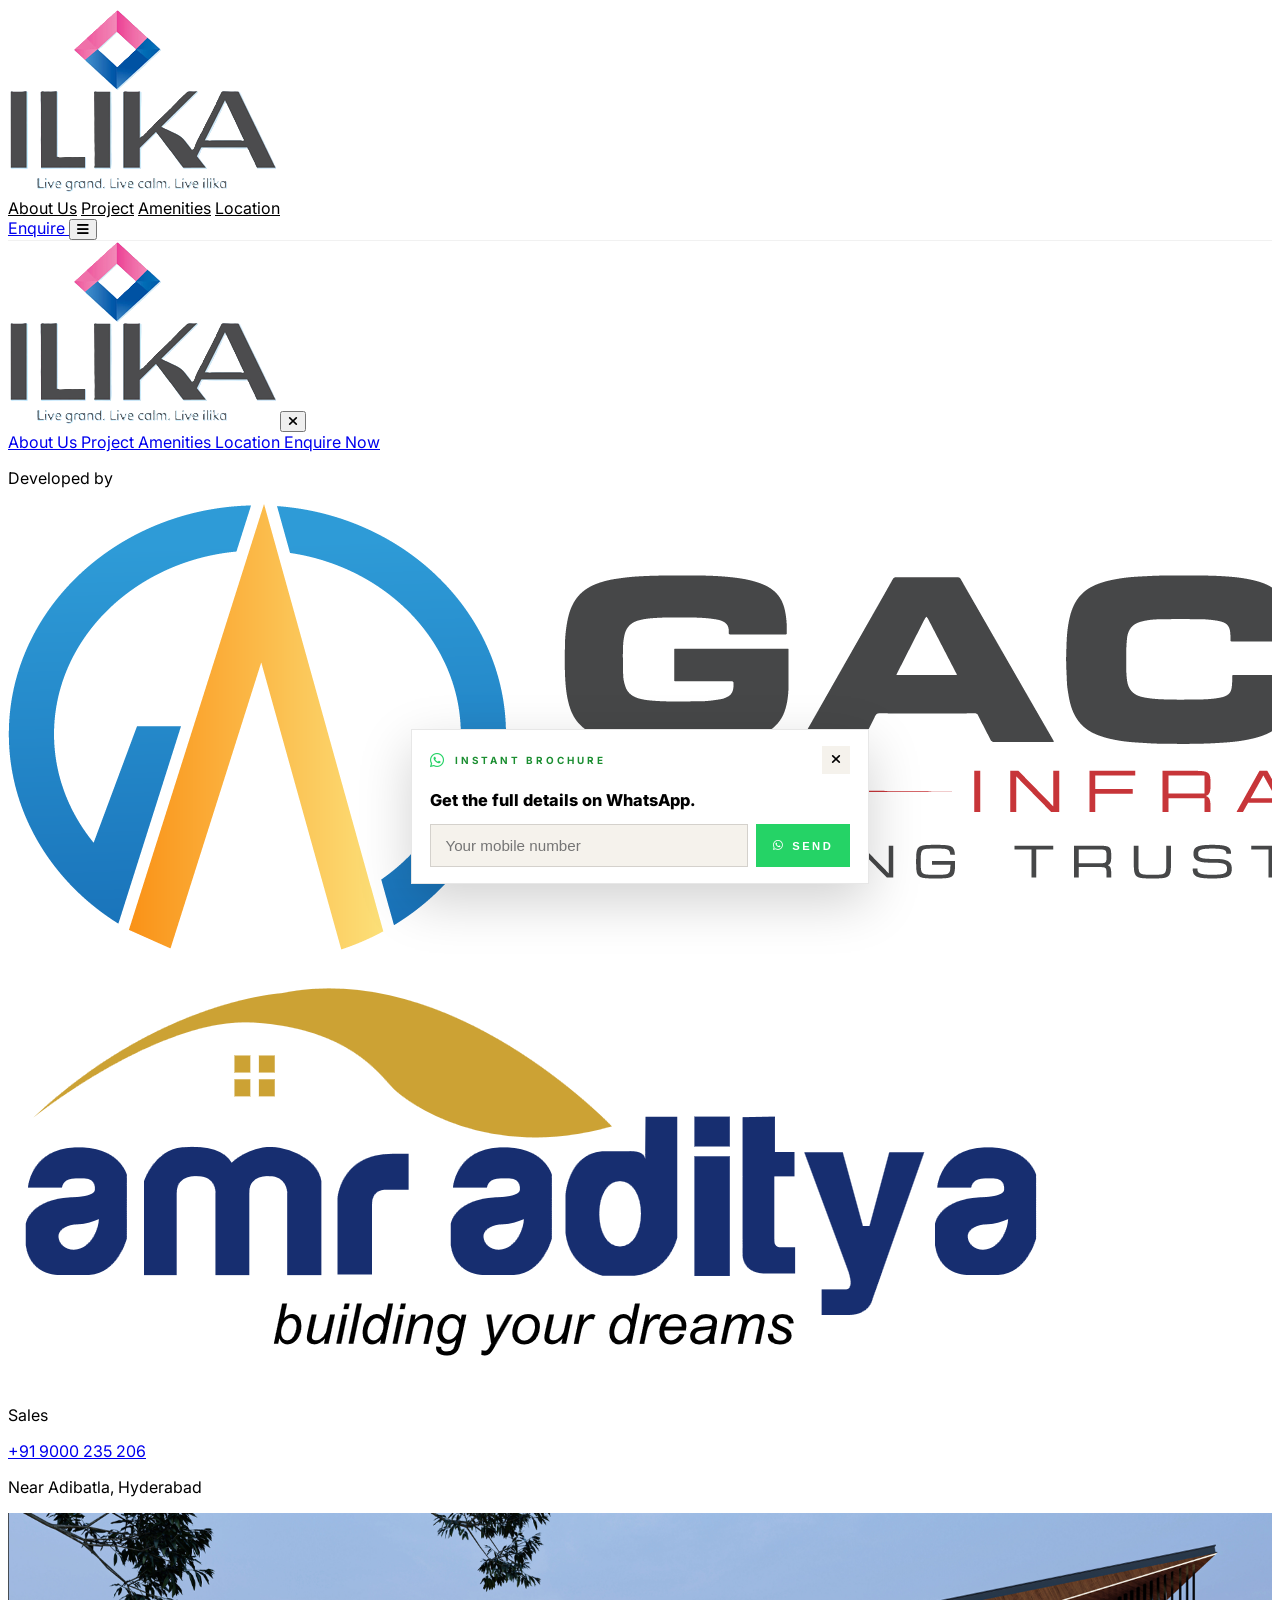
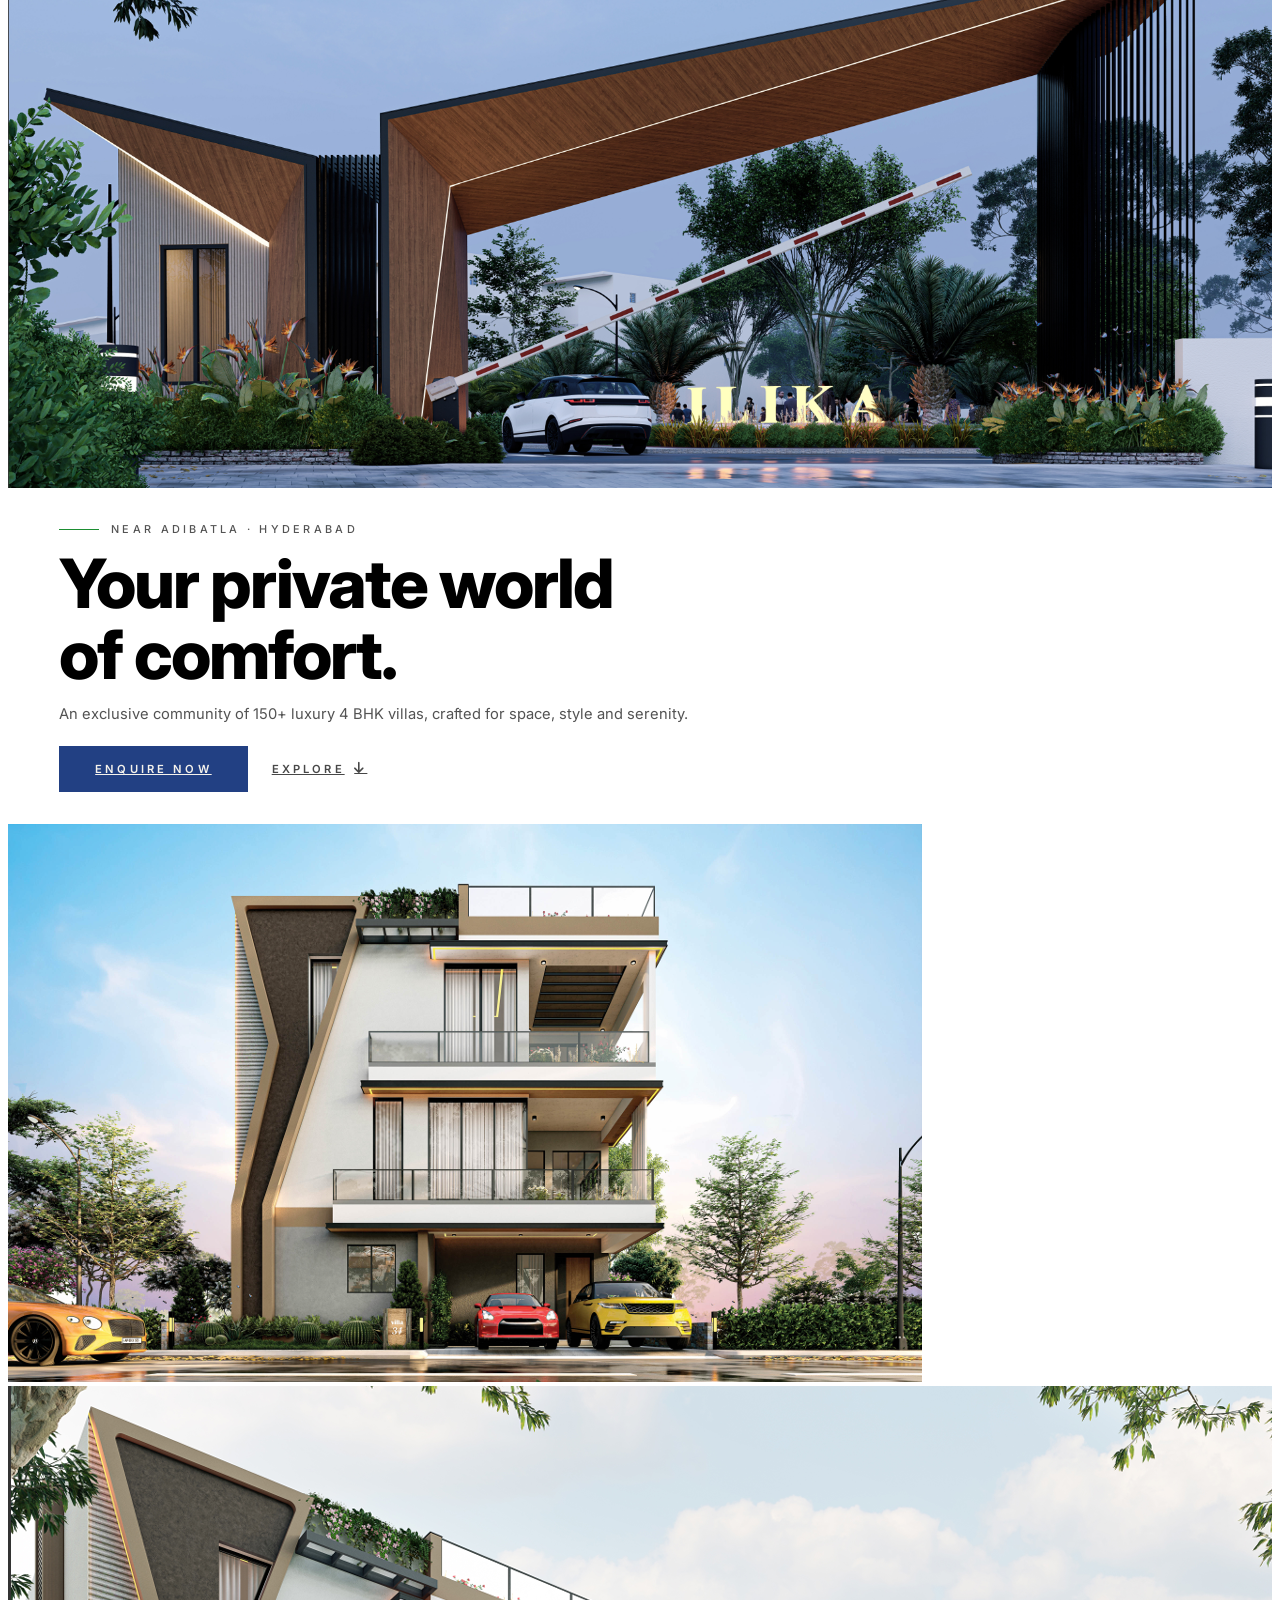
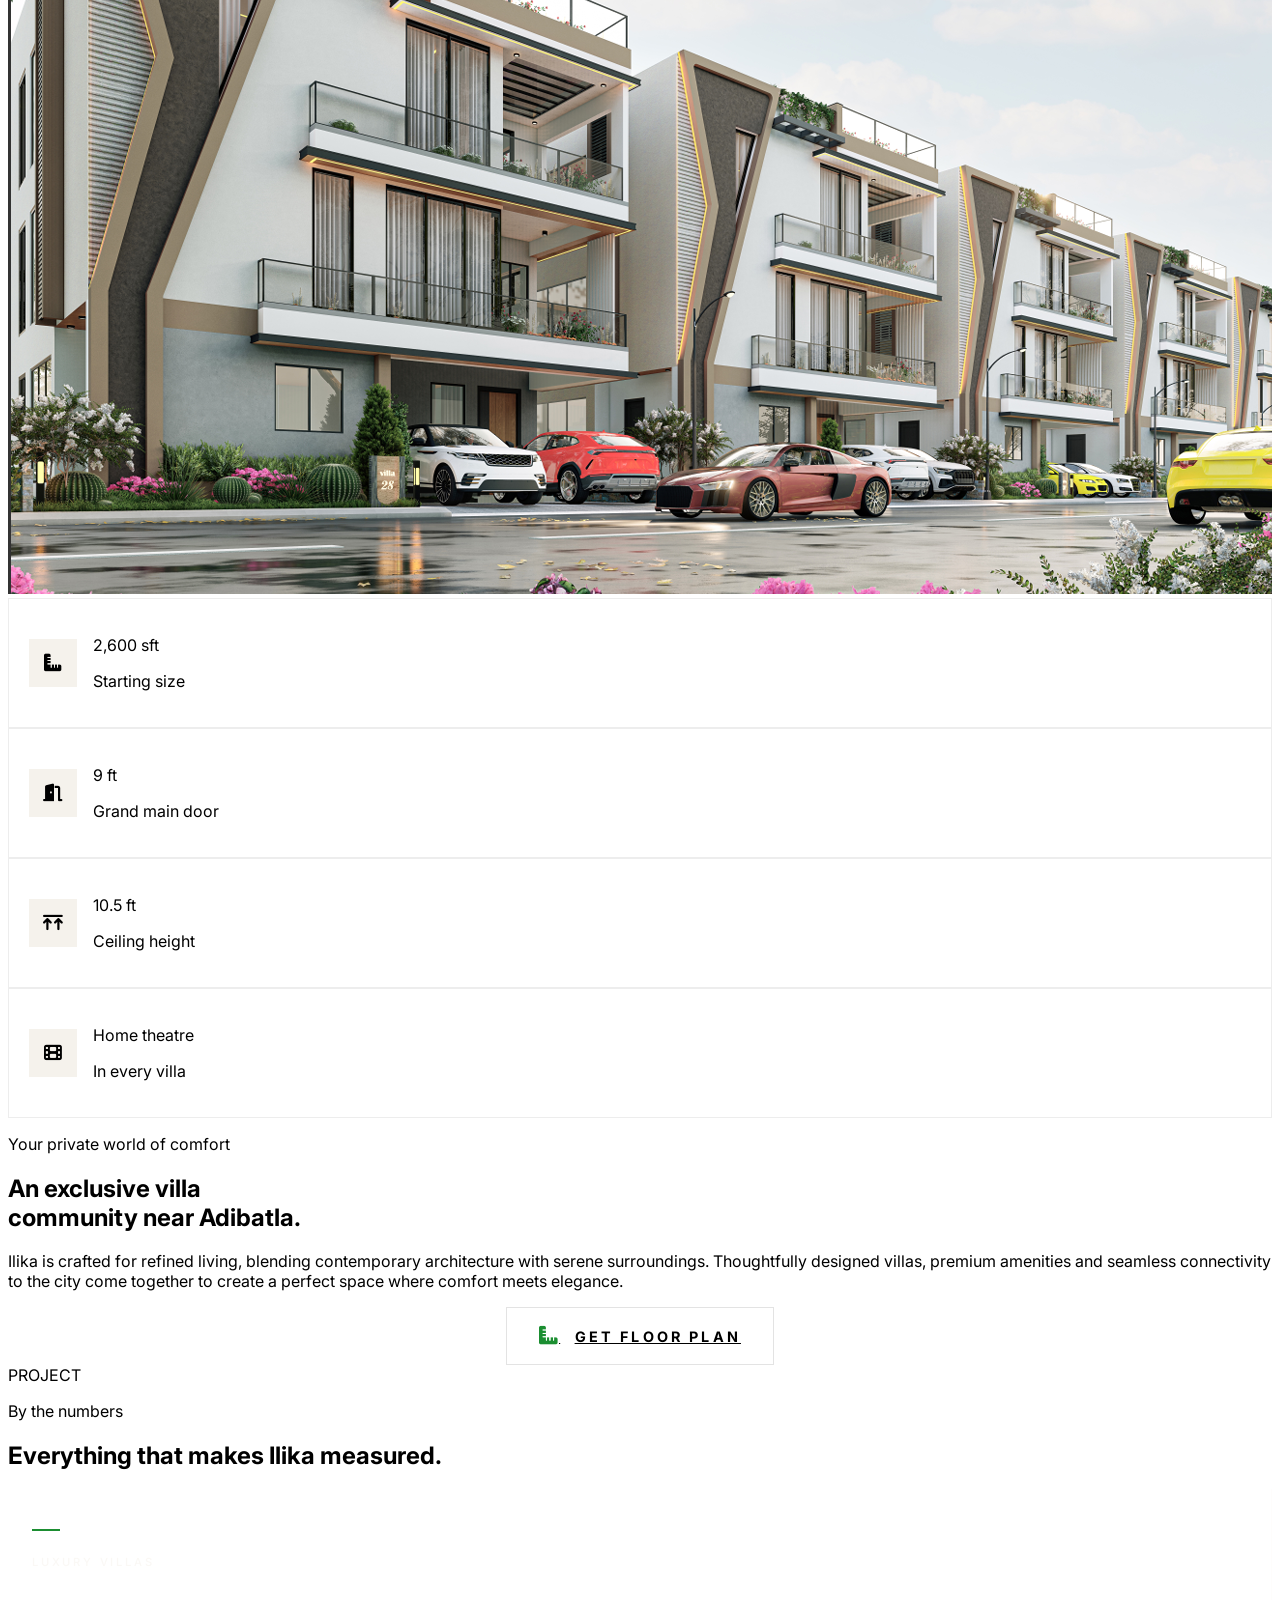
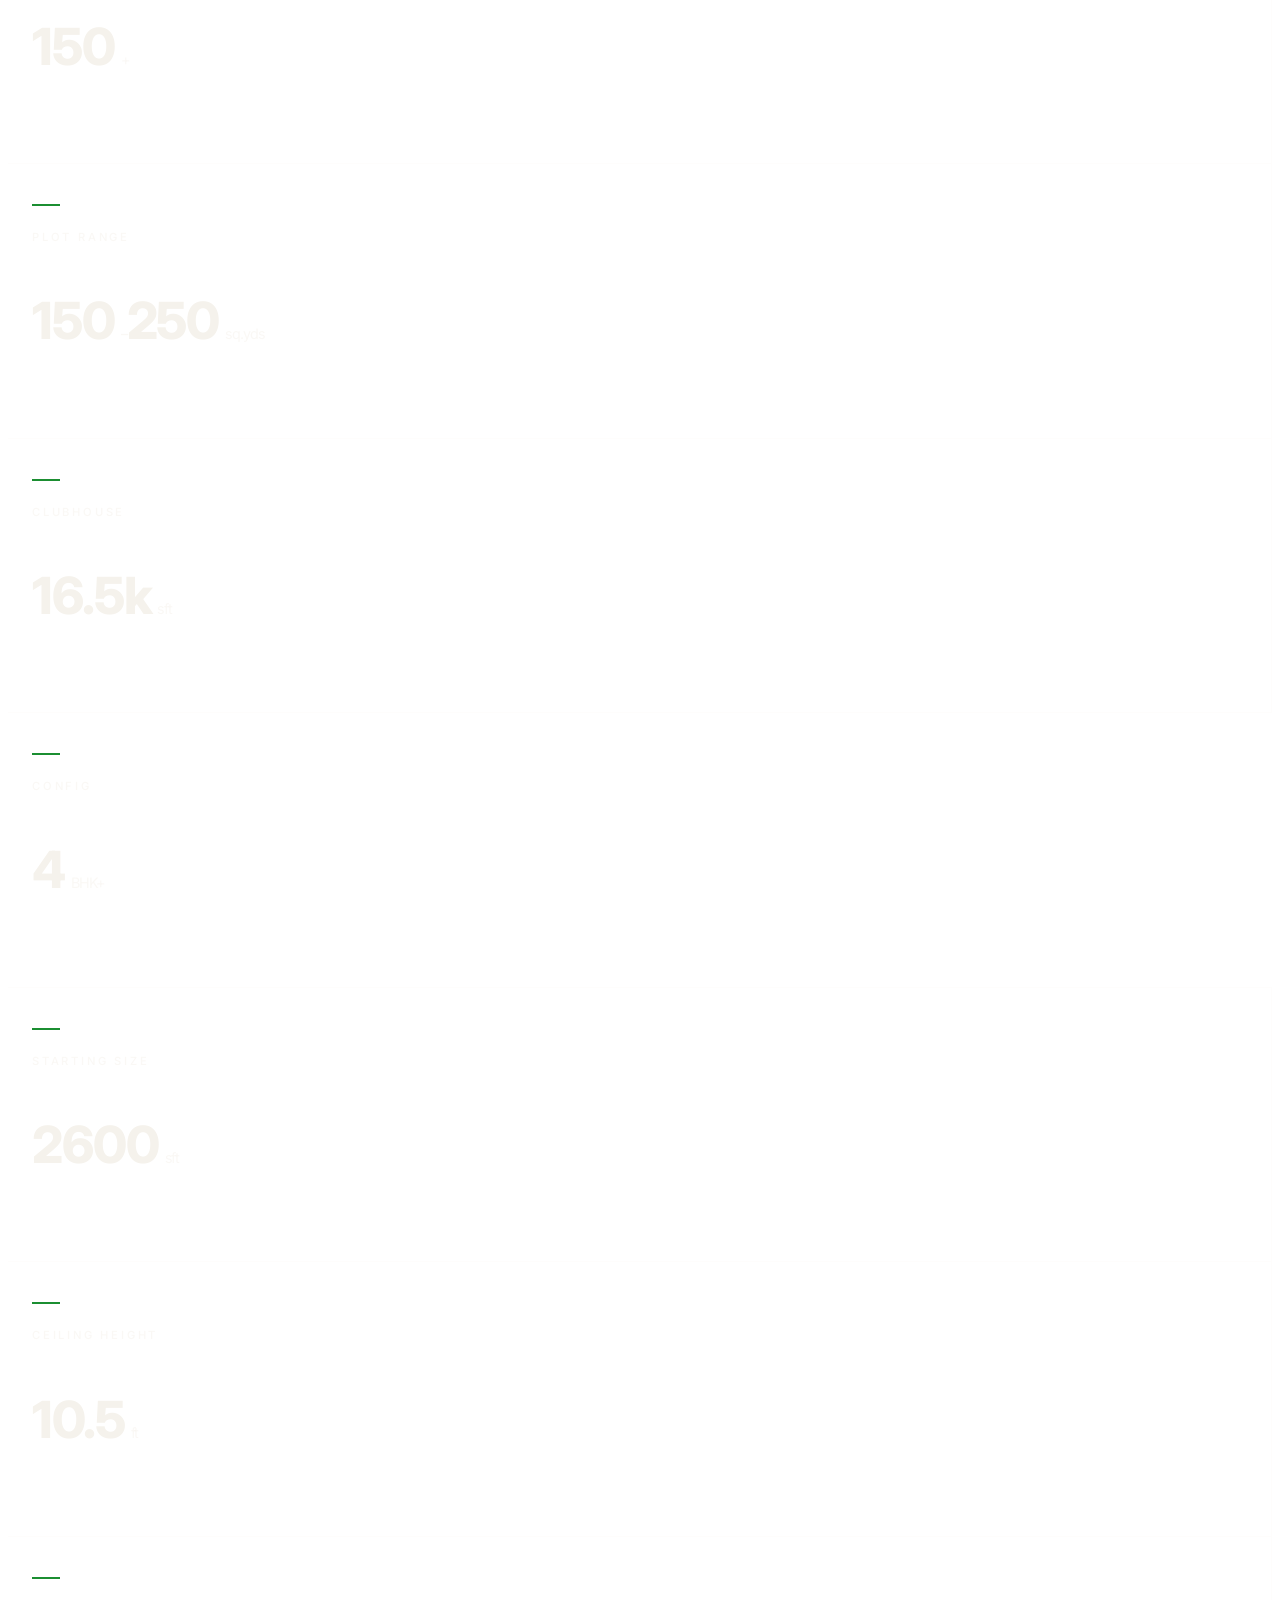
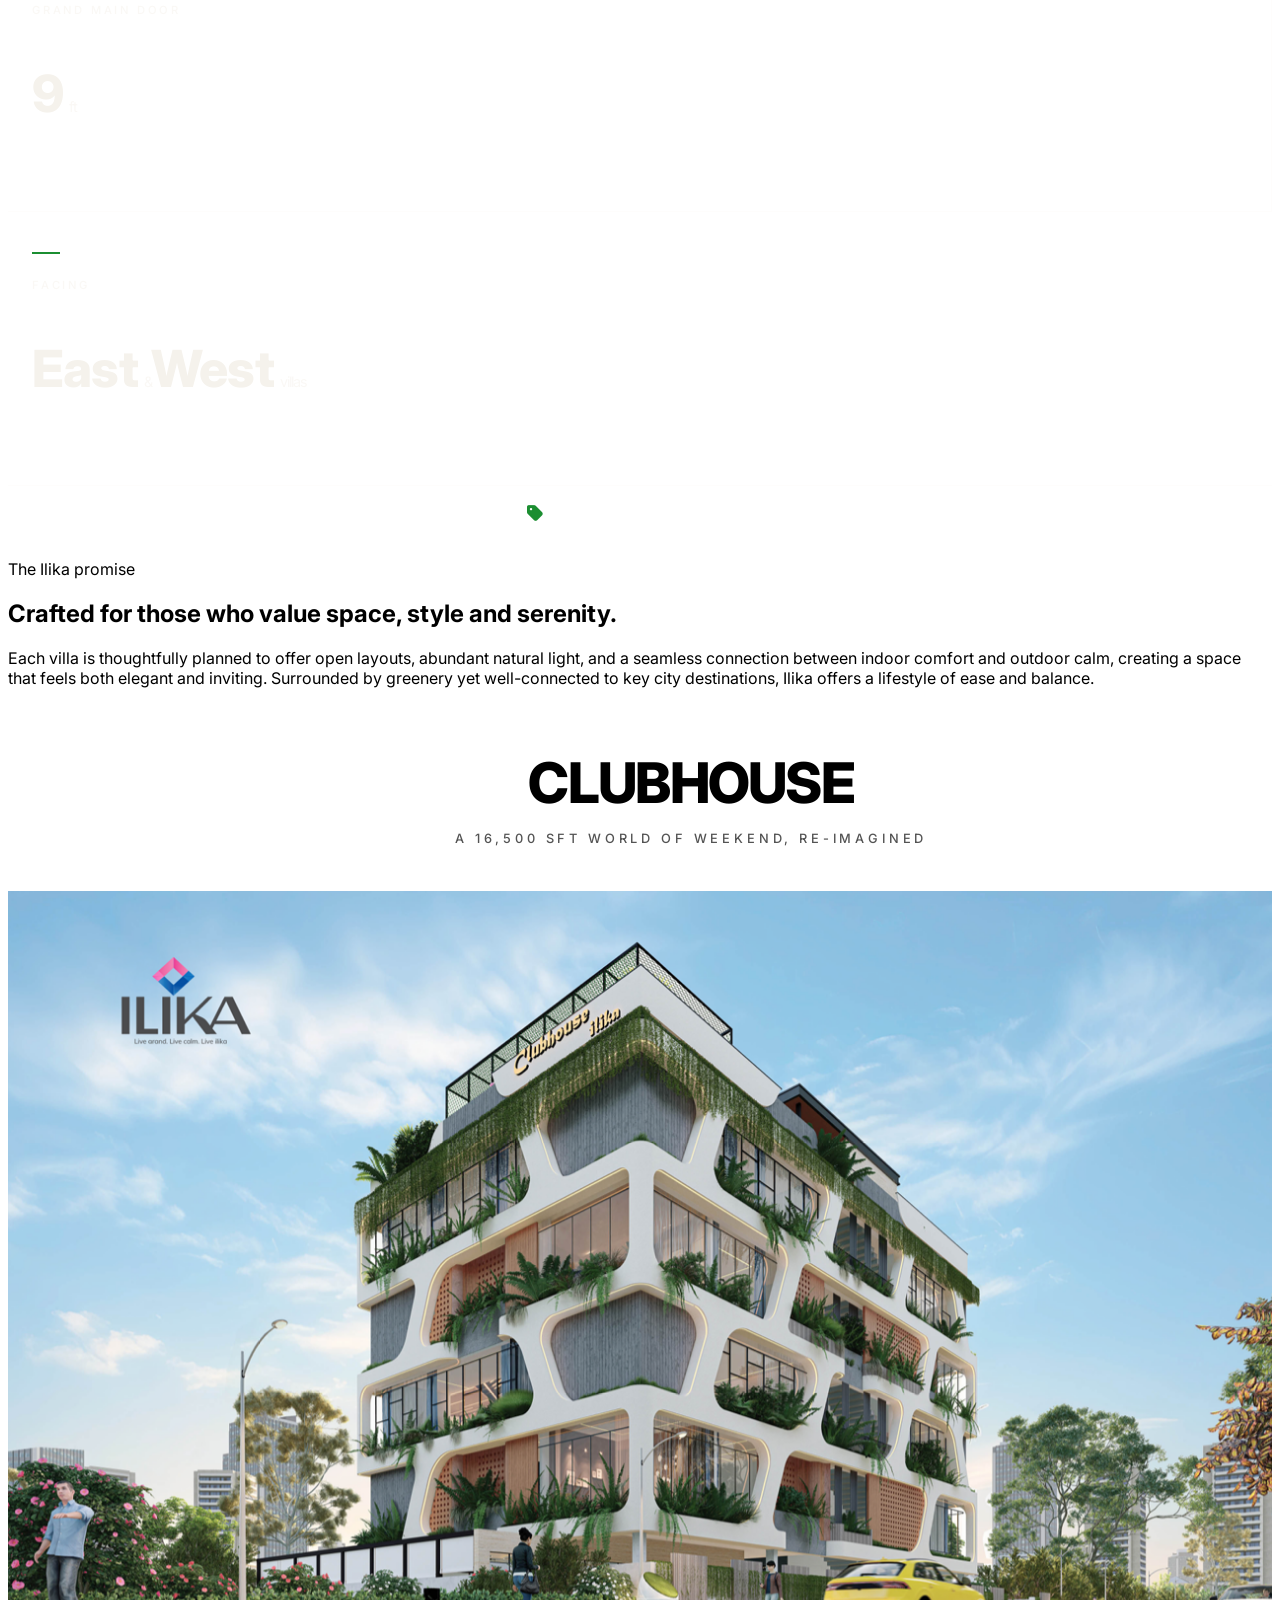
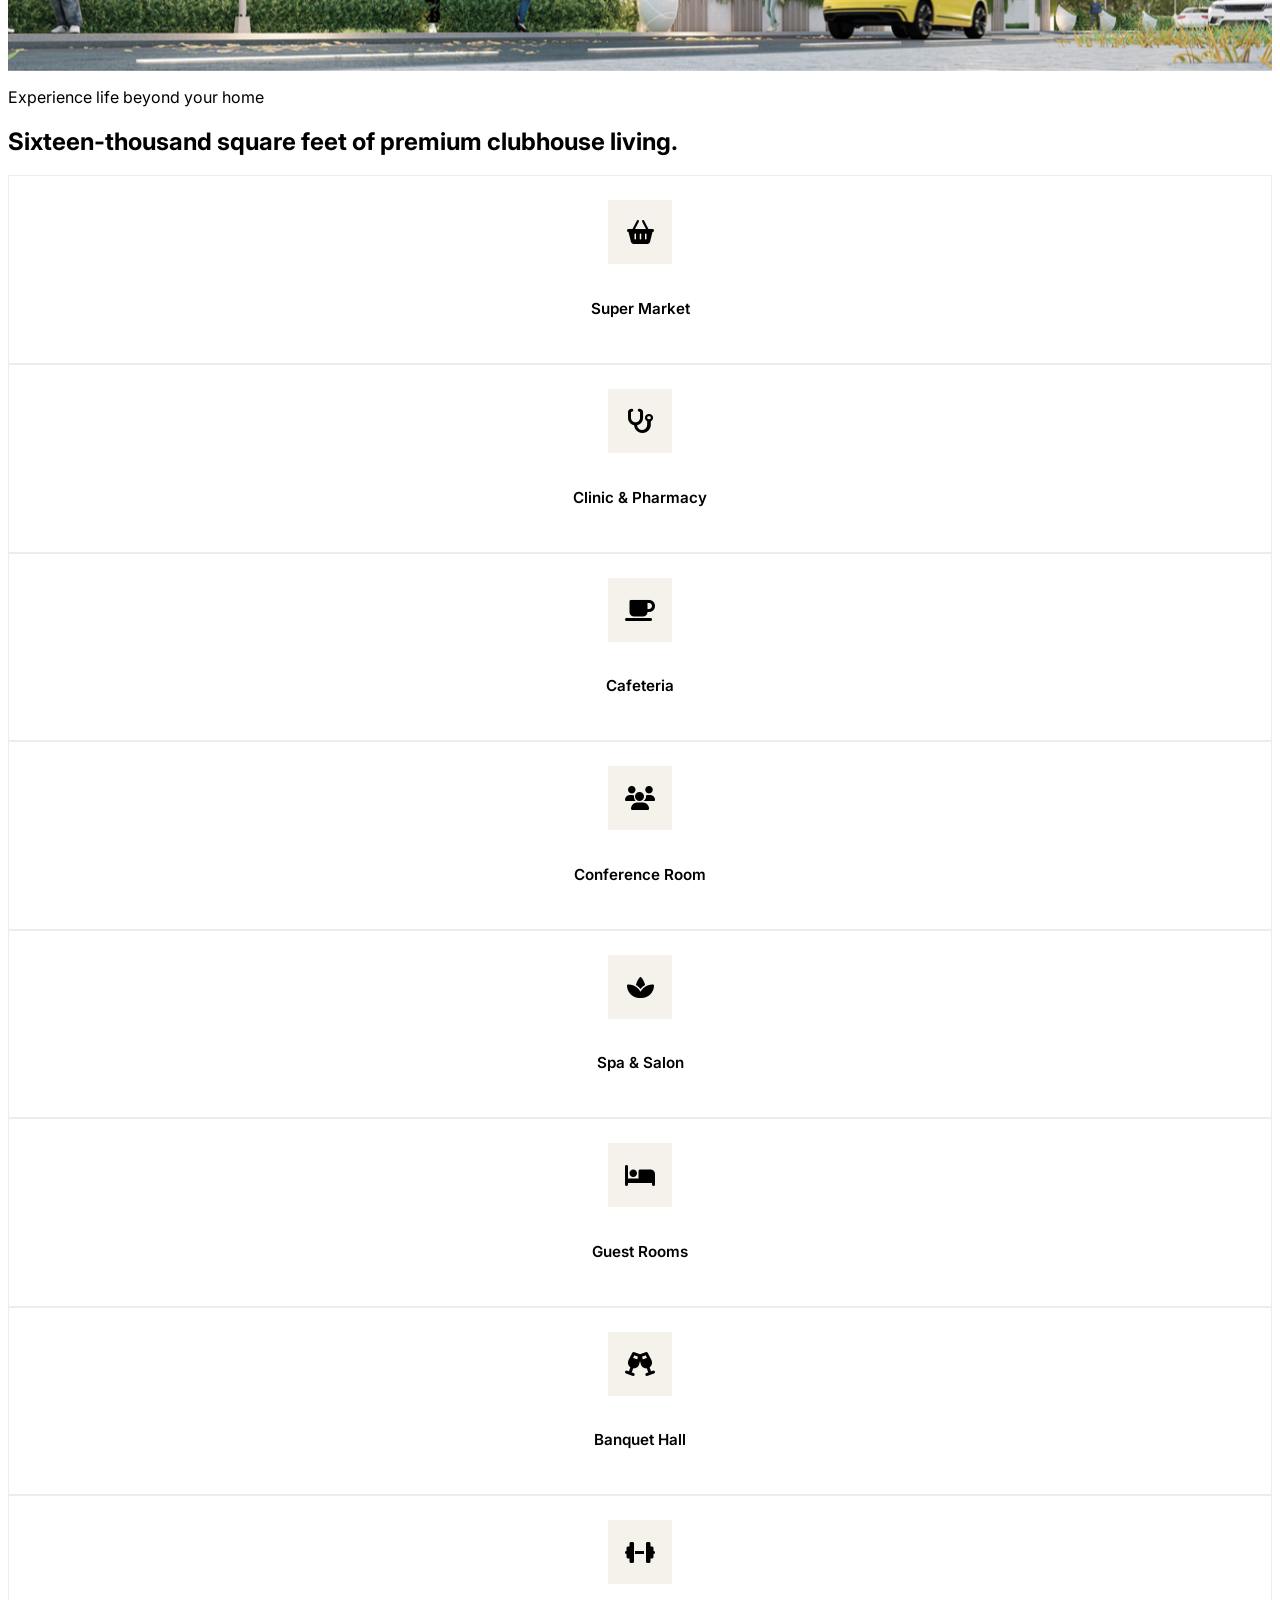
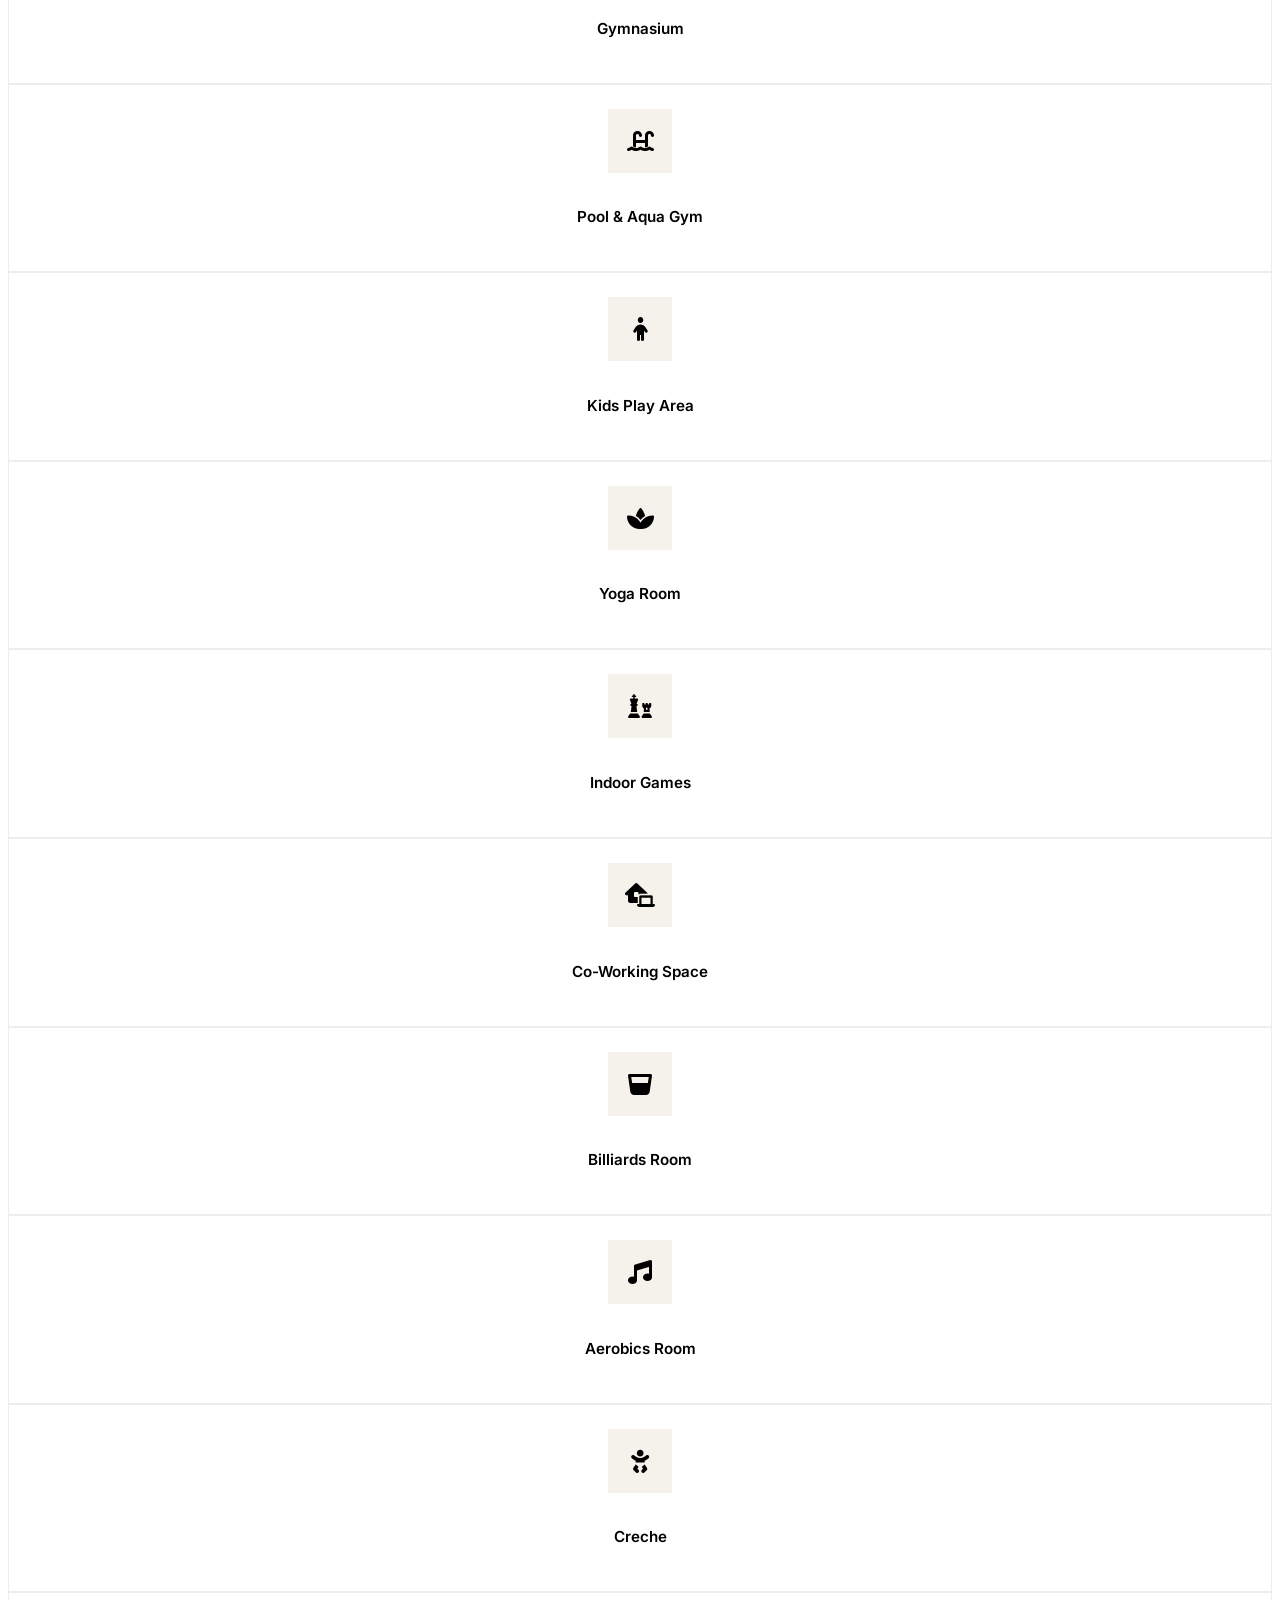
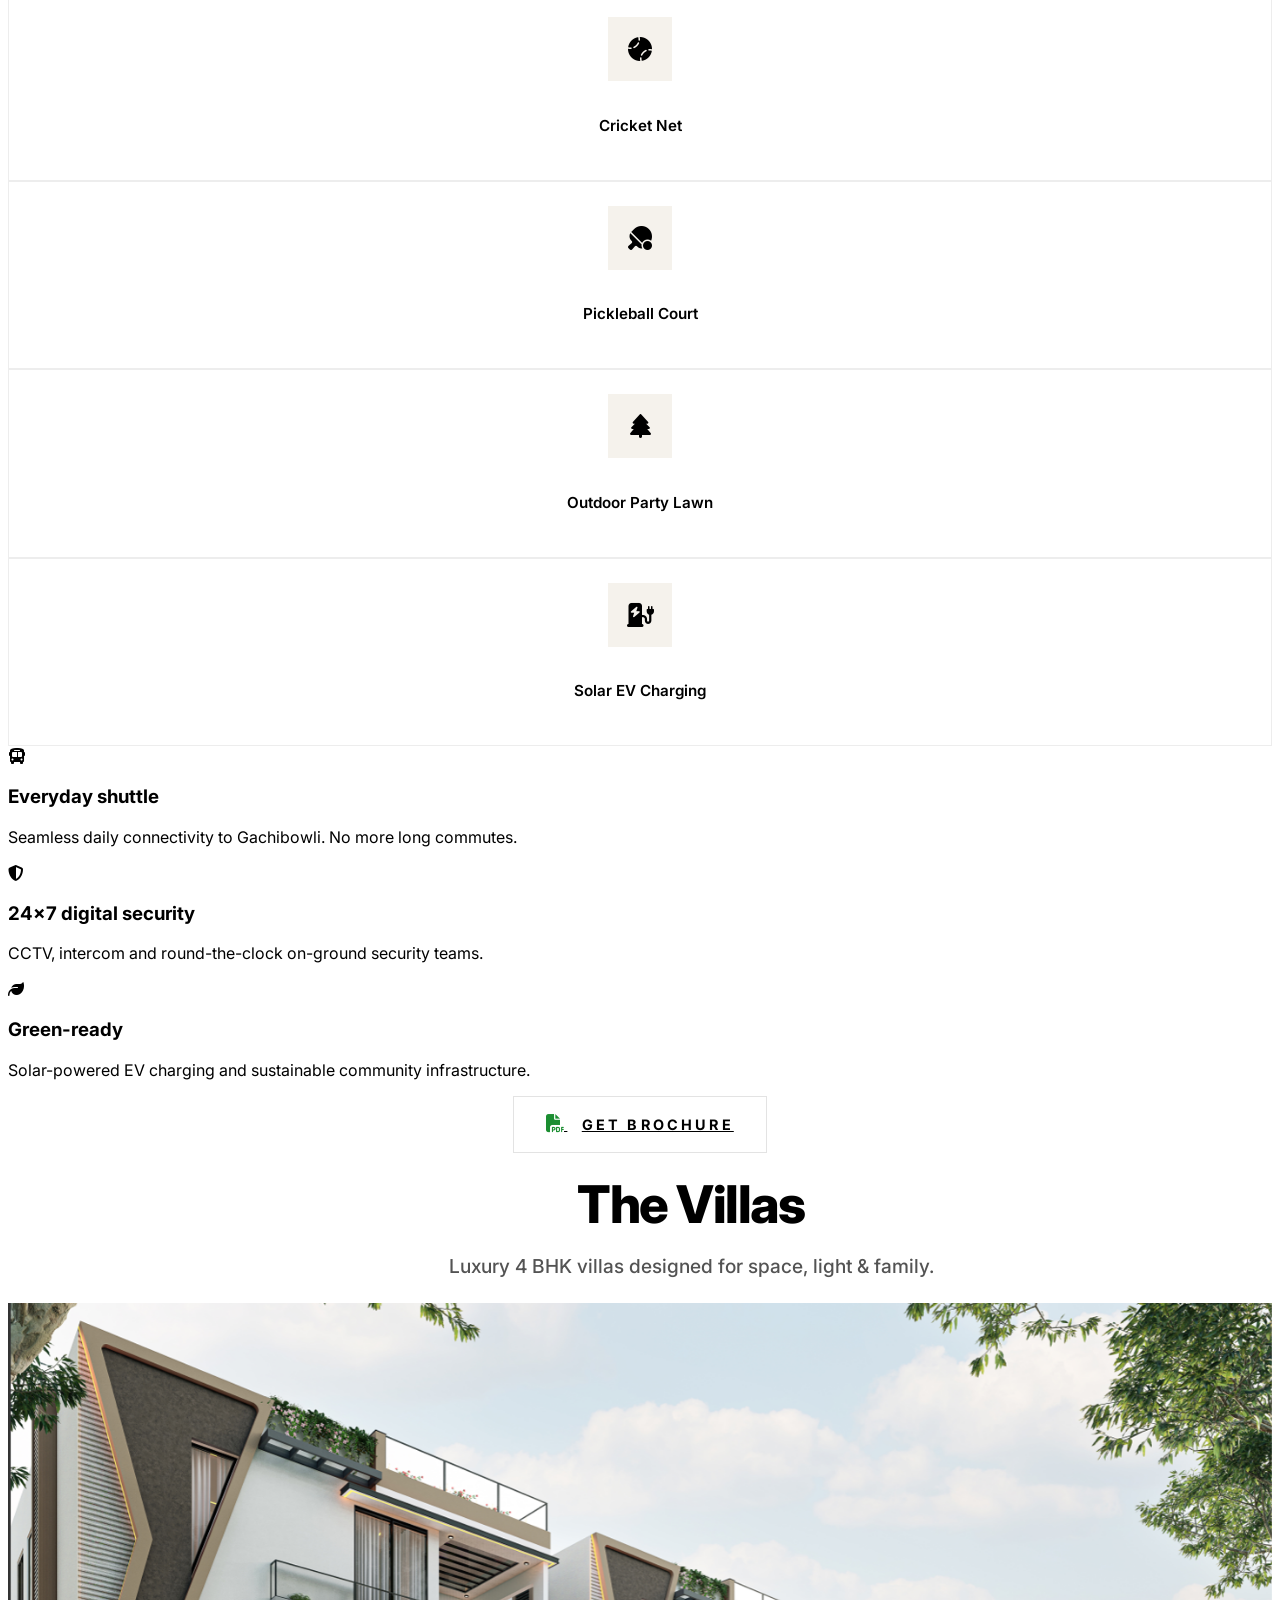
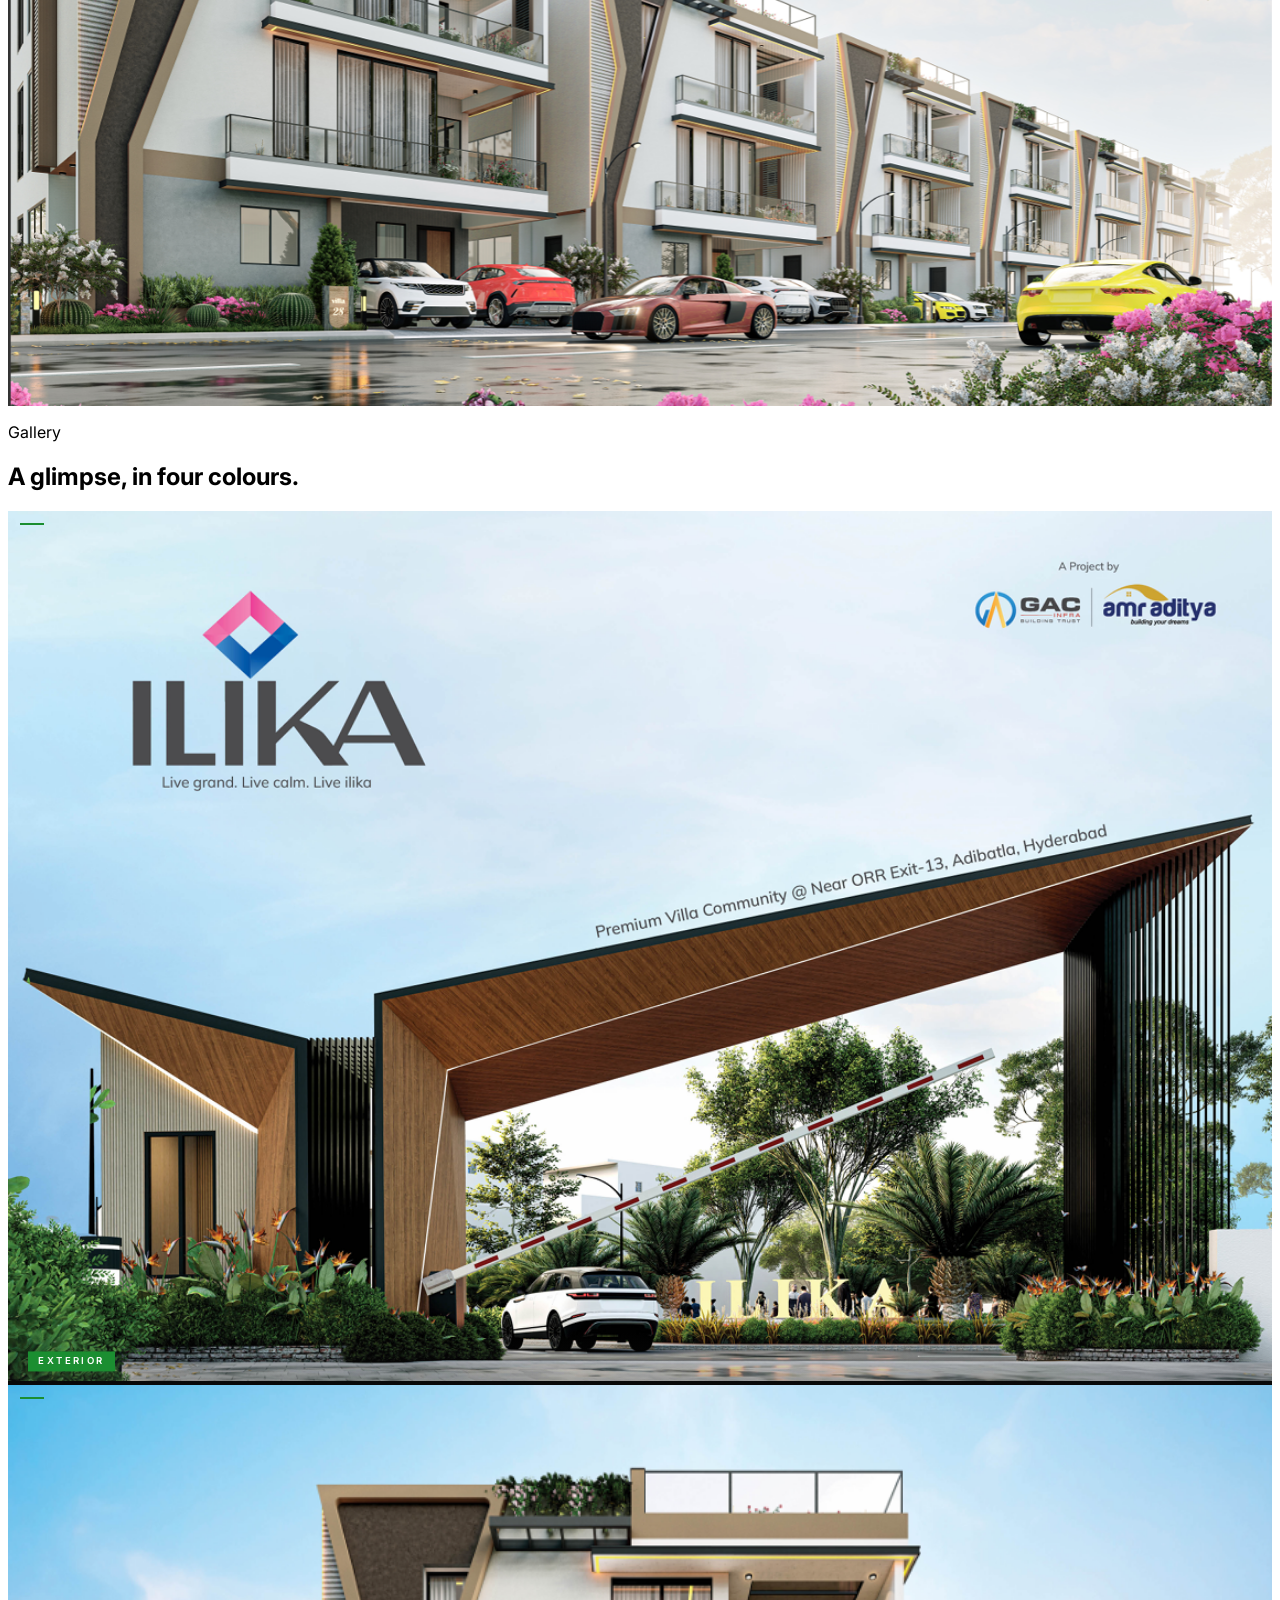
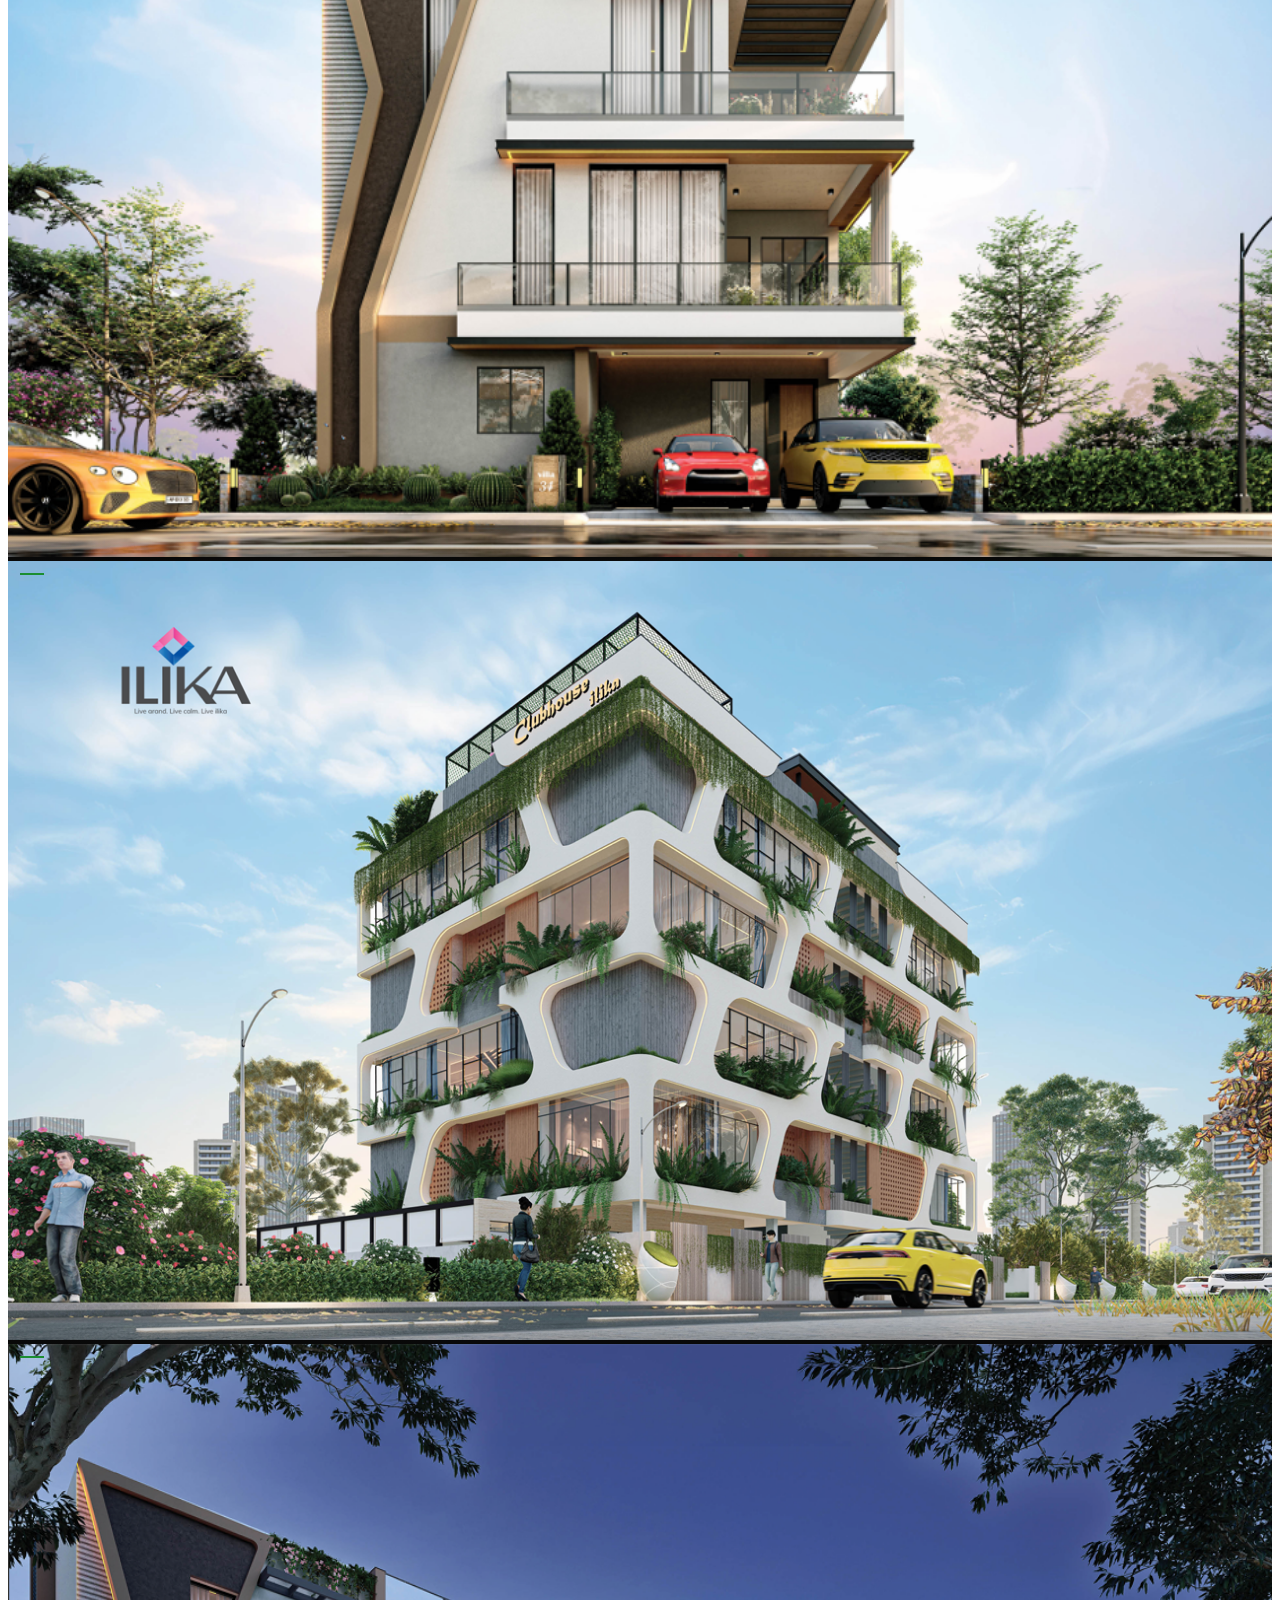
==== commit 41d48869: "Update mobile menu to include logo and developer information; enhance button styles" ====
--- a/index-new.html
+++ b/index-new.html
@@ -69,7 +69,7 @@
     <aside id="mobile-menu" aria-hidden="true"
         class="fixed top-0 right-0 z-[80] h-full w-[88%] max-w-sm bg-paper shadow-2xl transform translate-x-full transition-transform duration-500 lg:hidden flex flex-col">
         <div class="flex items-center justify-between px-6 py-5 border-b border-ink/10">
-            <span class="font-display text-2xl font-bold">ilika</span>
+            <img src="images/logo.png" alt="Ilika" class="h-10 w-auto">
             <button id="mobile-menu-close" aria-label="Close" class="w-10 h-10 rounded-none bg-ink text-white flex items-center justify-center">
                 <i class="fas fa-times"></i>
             </button>
@@ -99,6 +99,17 @@
                 Enquire Now
             </a>
         </nav>
+        <div class="px-6 py-5 border-t border-ink/10">
+            <p class="text-[10px] uppercase tracking-[0.3em] text-black/50 mb-3">
+                <span class="inline-block w-5 h-px bg-accent align-middle mr-2"></span>
+                Developed by
+            </p>
+            <div class="flex items-center gap-4">
+                <img src="images/GAC.png" alt="GAC Infra" class="h-9 w-auto">
+                <span class="h-8 w-px bg-black/15"></span>
+                <img src="images/amr_aditya.png" alt="AMR Aditya" class="h-9 w-auto">
+            </div>
+        </div>
         <div class="px-6 py-6 bg-ink text-white">
             <p class="text-xs uppercase tracking-[0.3em] text-white/60 mb-2">Sales</p>
             <a href="tel:+919000235206" class="font-display text-2xl font-bold">+91 9000 235 206</a>
@@ -702,8 +713,10 @@
                         <span class="inline-block w-8 h-px bg-accent align-middle mr-3"></span>
                         Developed by
                     </p>
-                    <div class="inline-flex items-center justify-center bg-white px-7 py-4 border-l-4 border-accent shadow-2xl">
+                    <div class="inline-flex items-center justify-center gap-6 bg-white px-7 py-4 border-l-4 border-accent shadow-2xl">
                         <img src="images/GAC.png" alt="GAC Infra" class="h-10 md:h-12 w-auto">
+                        <span class="h-10 md:h-12 w-px bg-ink/15"></span>
+                        <img src="images/amr_aditya.png" alt="AMR Aditya" class="h-10 md:h-12 w-auto">
                     </div>
                     <p class="text-xs text-white/55 mt-4 tracking-[0.18em] uppercase">A legacy of building trust.</p>
                 </div>
@@ -738,8 +751,8 @@
                         <label for="f_config" class="form-label">Villa Preference</label>
                     </div>
 
-                    <button type="submit" class="w-full group relative overflow-hidden bg-ink text-white py-5 rounded-none text-sm uppercase tracking-[0.3em] font-bold flex items-center justify-center gap-3">
-                        <i class="fab fa-whatsapp relative z-10 text-xl group-hover:text-black transition-colors duration-500"></i>
+                    <button type="submit" class="w-full group relative overflow-hidden bg-ink text-white py-4 md:py-5 rounded-none text-[11px] md:text-sm uppercase tracking-[0.18em] md:tracking-[0.3em] font-bold flex items-center justify-center gap-2 md:gap-3 whitespace-nowrap">
+                        <i class="fab fa-whatsapp relative z-10 text-lg md:text-xl group-hover:text-black transition-colors duration-500"></i>
                         <span class="relative z-10 group-hover:text-black transition-colors duration-500">Get brochure on WhatsApp</span>
                         <span class="absolute inset-0 bg-accent translate-x-[-100%] group-hover:translate-x-0 transition-transform duration-500"></span>
                     </button>
@@ -772,8 +785,10 @@
                         <span class="inline-block w-6 h-px bg-accent align-middle mr-2"></span>
                         A project by
                     </p>
-                    <div class="developer-card">
+                    <div class="developer-card inline-flex items-center gap-5">
                         <img src="images/GAC.png" alt="GAC Infra">
+                        <span class="h-10 w-px bg-black/15"></span>
+                        <img src="images/amr_aditya.png" alt="AMR Aditya">
                     </div>
                     <p class="mt-4 text-xs text-black/50 leading-relaxed">
                         All images and details are for representational purposes only.
@@ -788,7 +803,7 @@
                         <a href="#" class="social-dot"><i class="fab fa-youtube"></i></a>
                     </div>
                     <p class="text-[11px] uppercase tracking-[0.3em] text-black/50">&copy; 2026 Ilika Villas</p>
-                    <p class="text-[11px] uppercase tracking-[0.3em] text-black/40 mt-1">By GAC Infra</p>
+                    <p class="text-[11px] uppercase tracking-[0.3em] text-black/40 mt-1">By GAC Infra &amp; AMR Aditya</p>
                 </div>
             </div>
         </div>
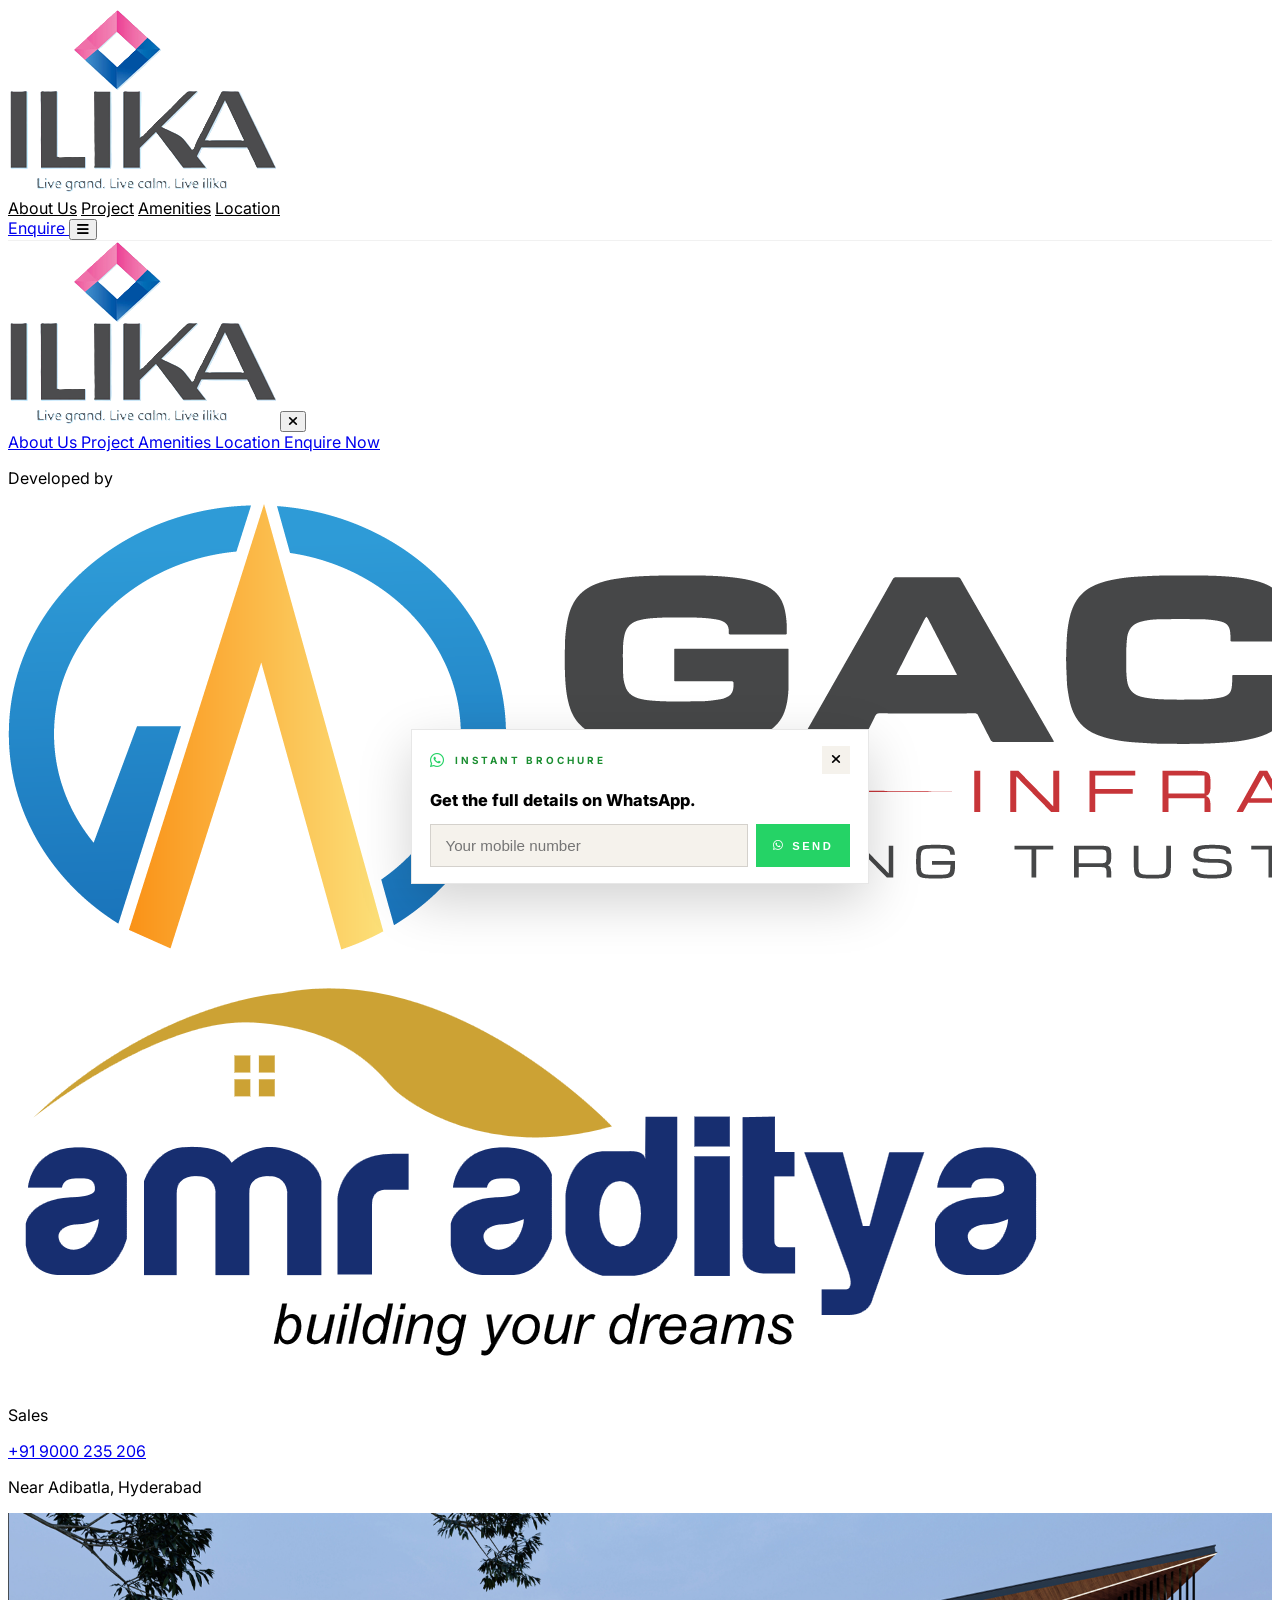
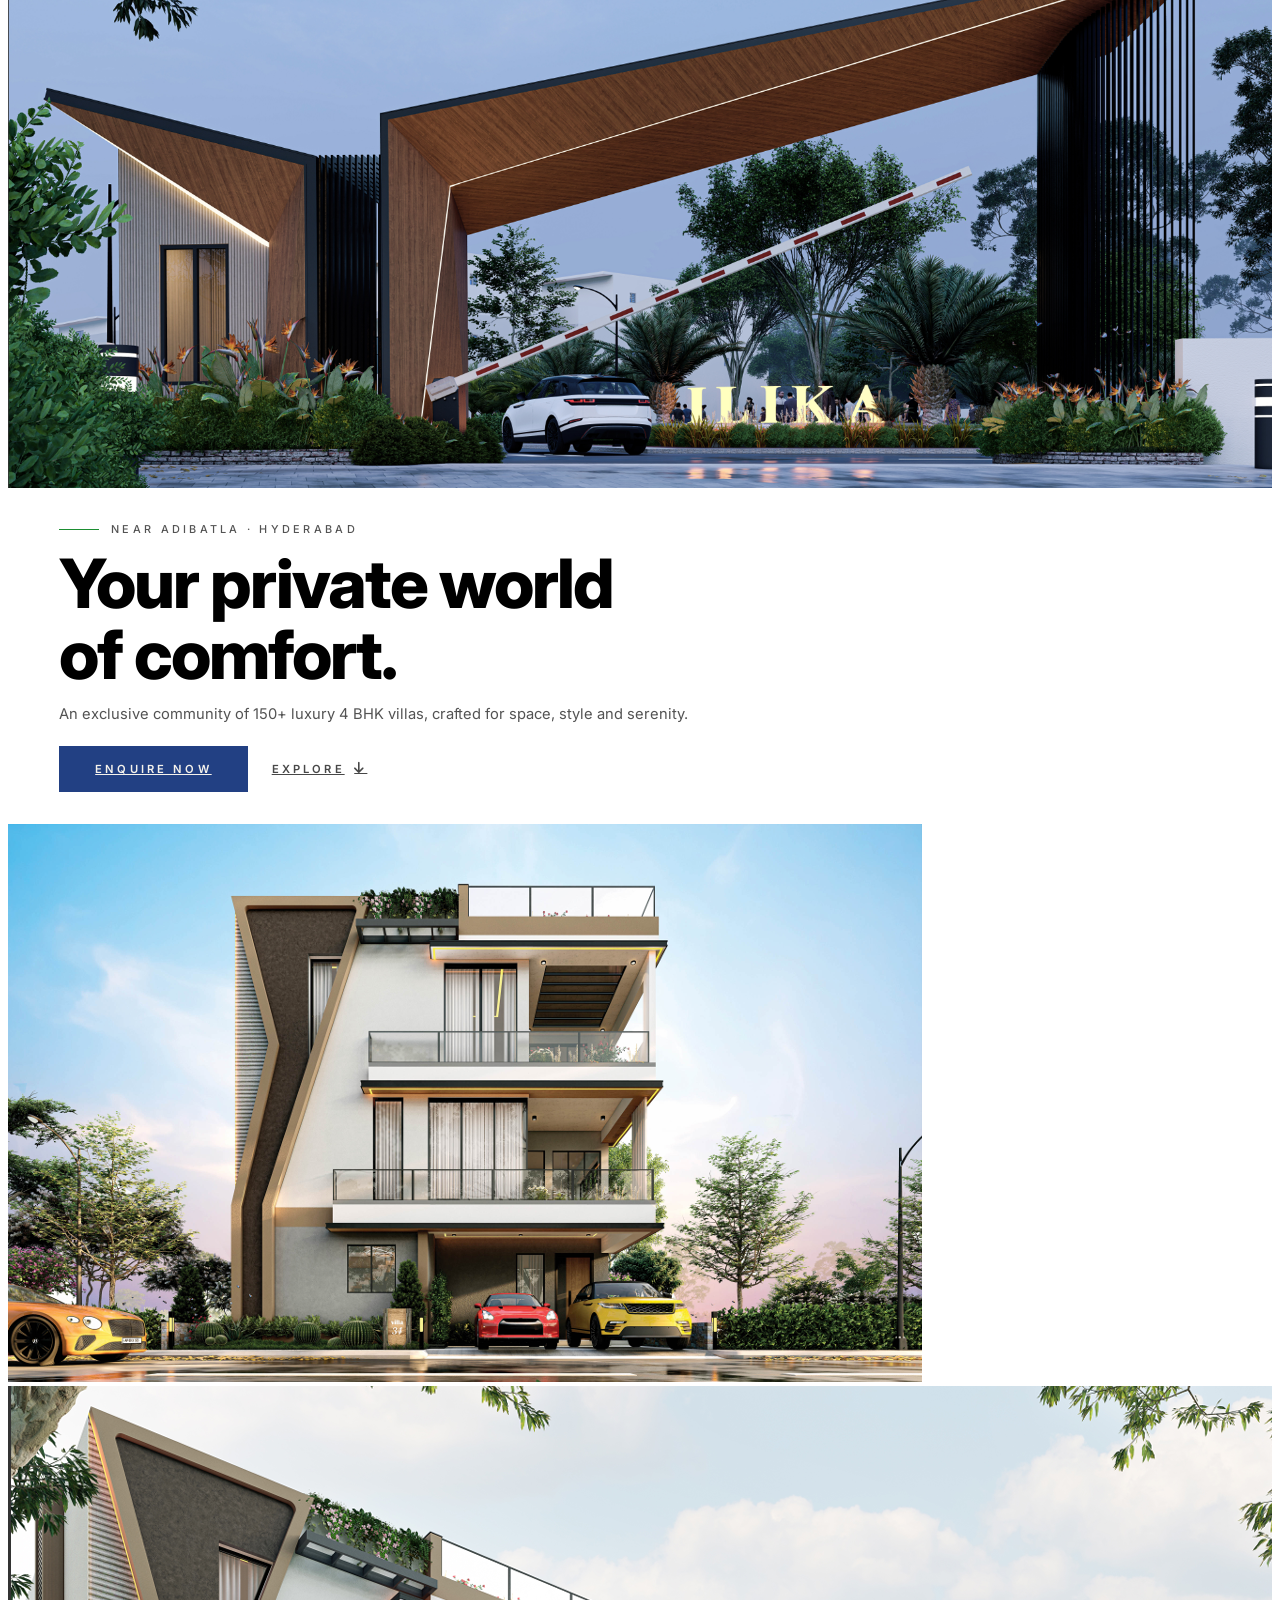
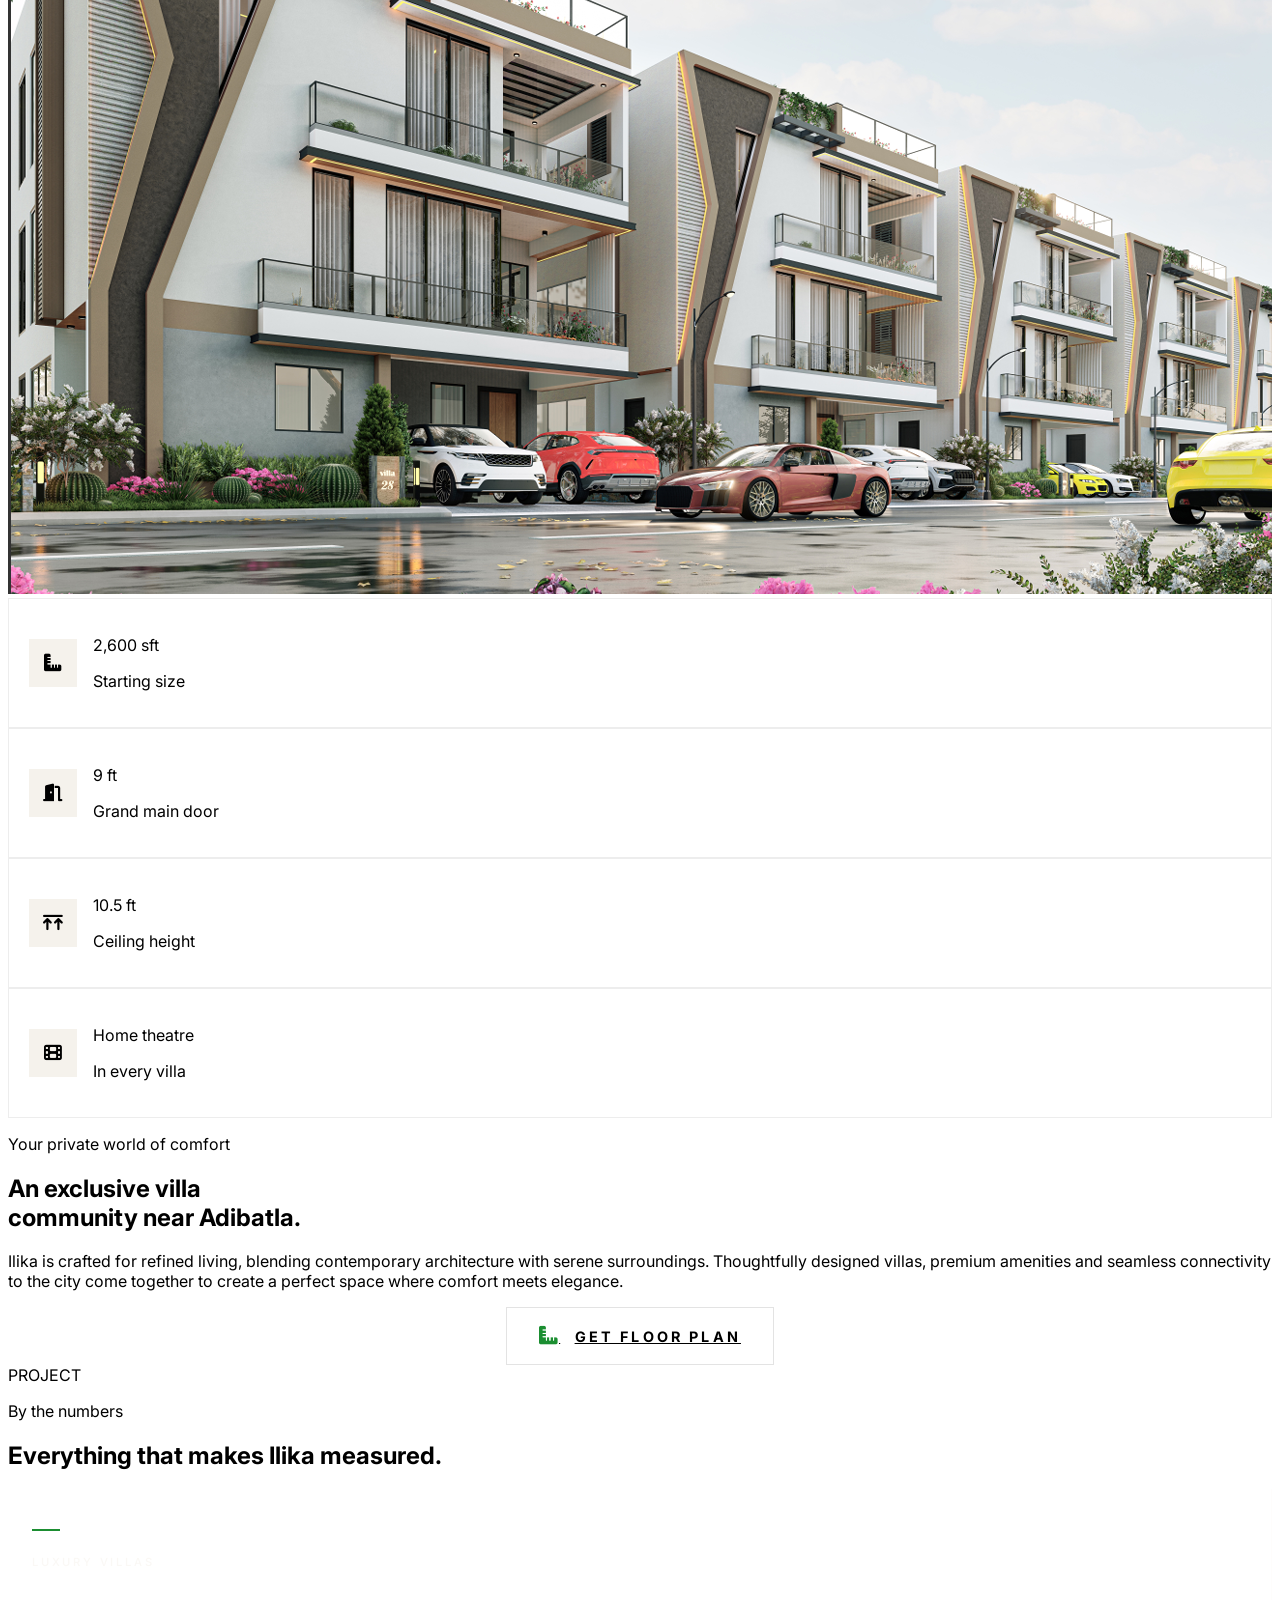
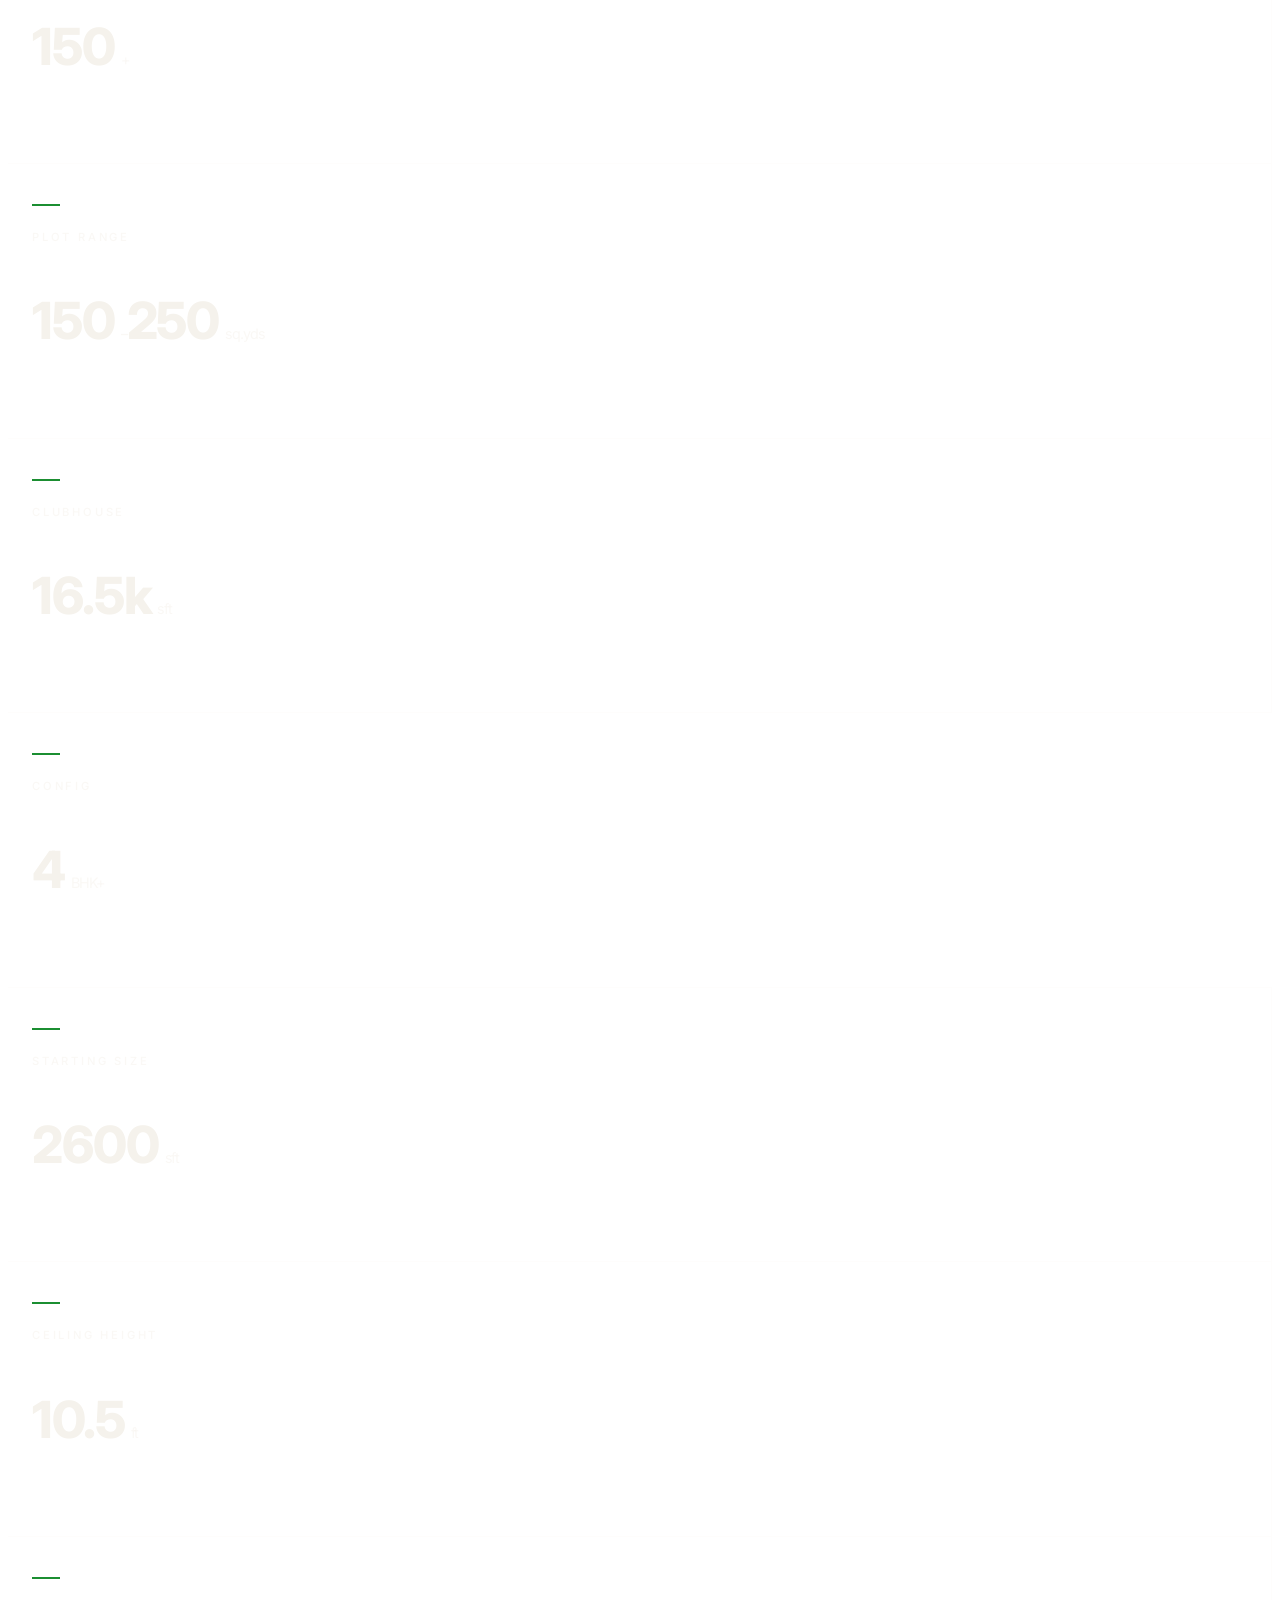
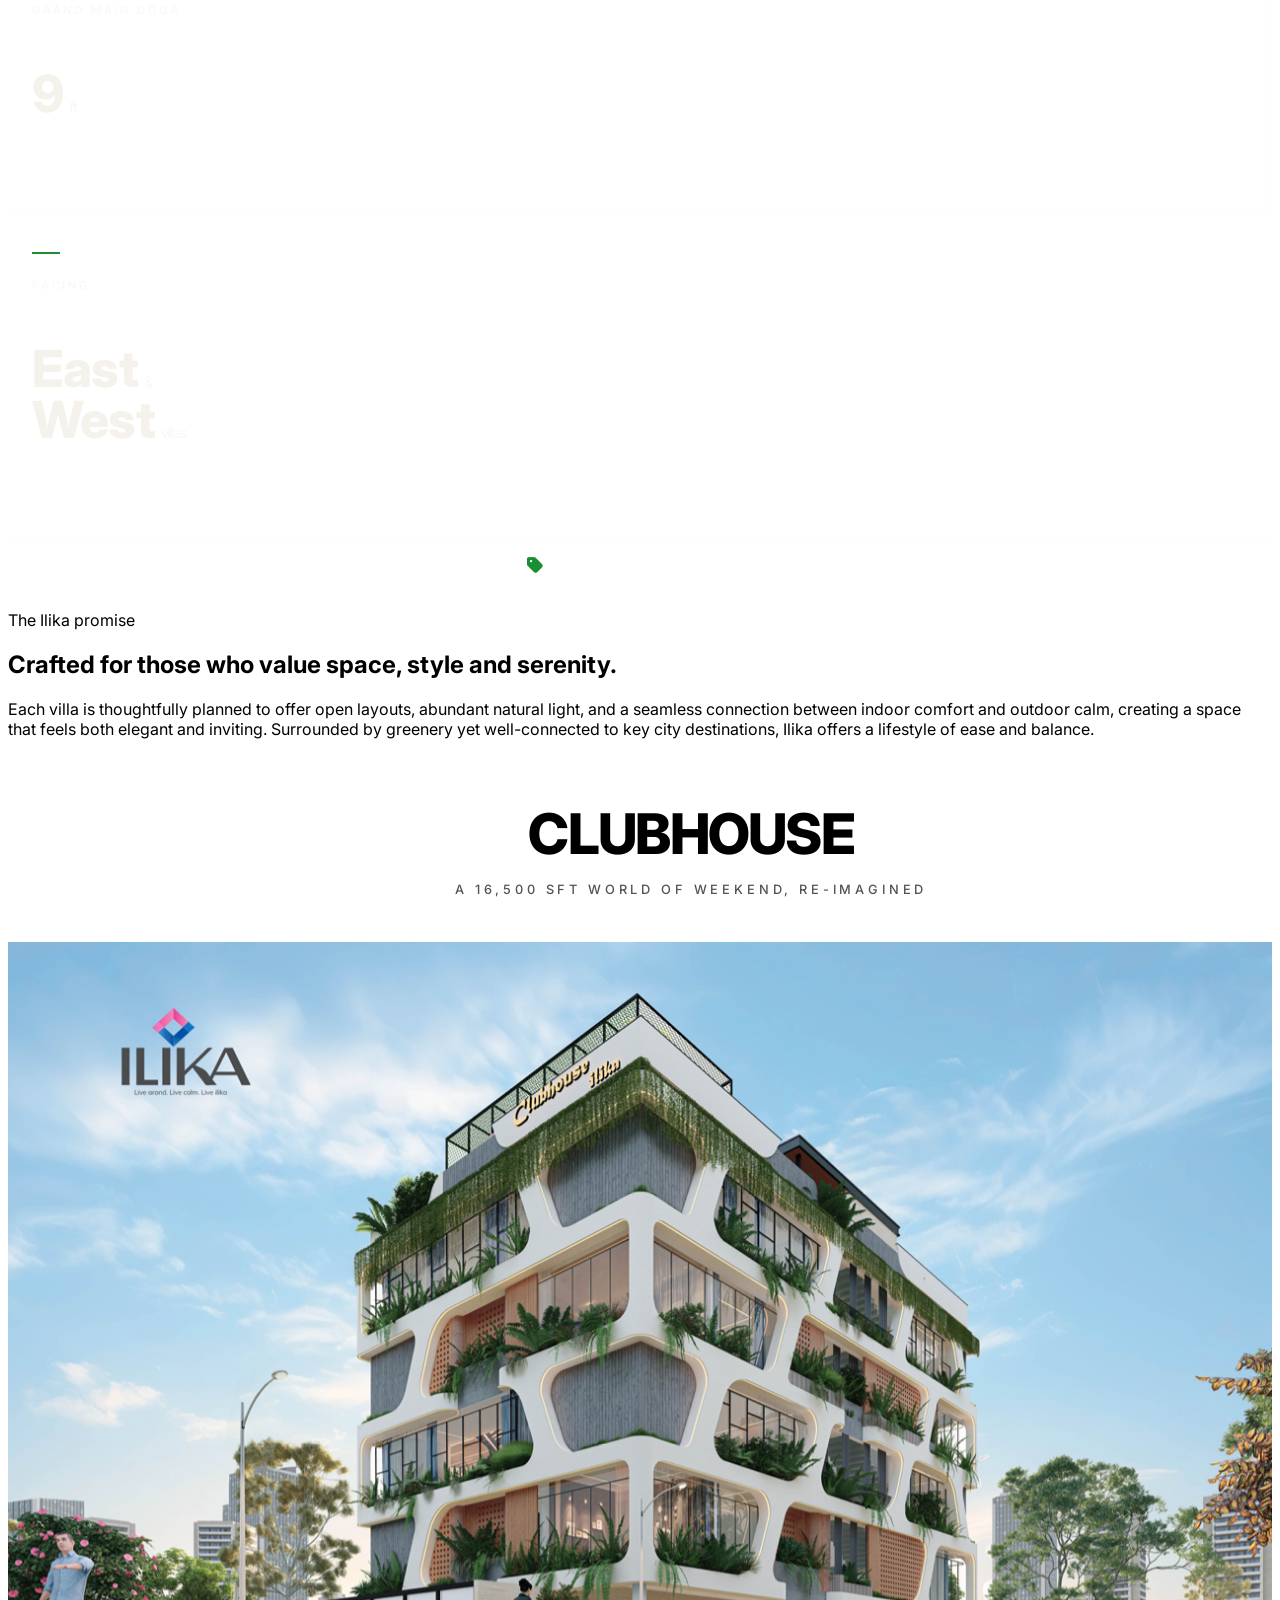
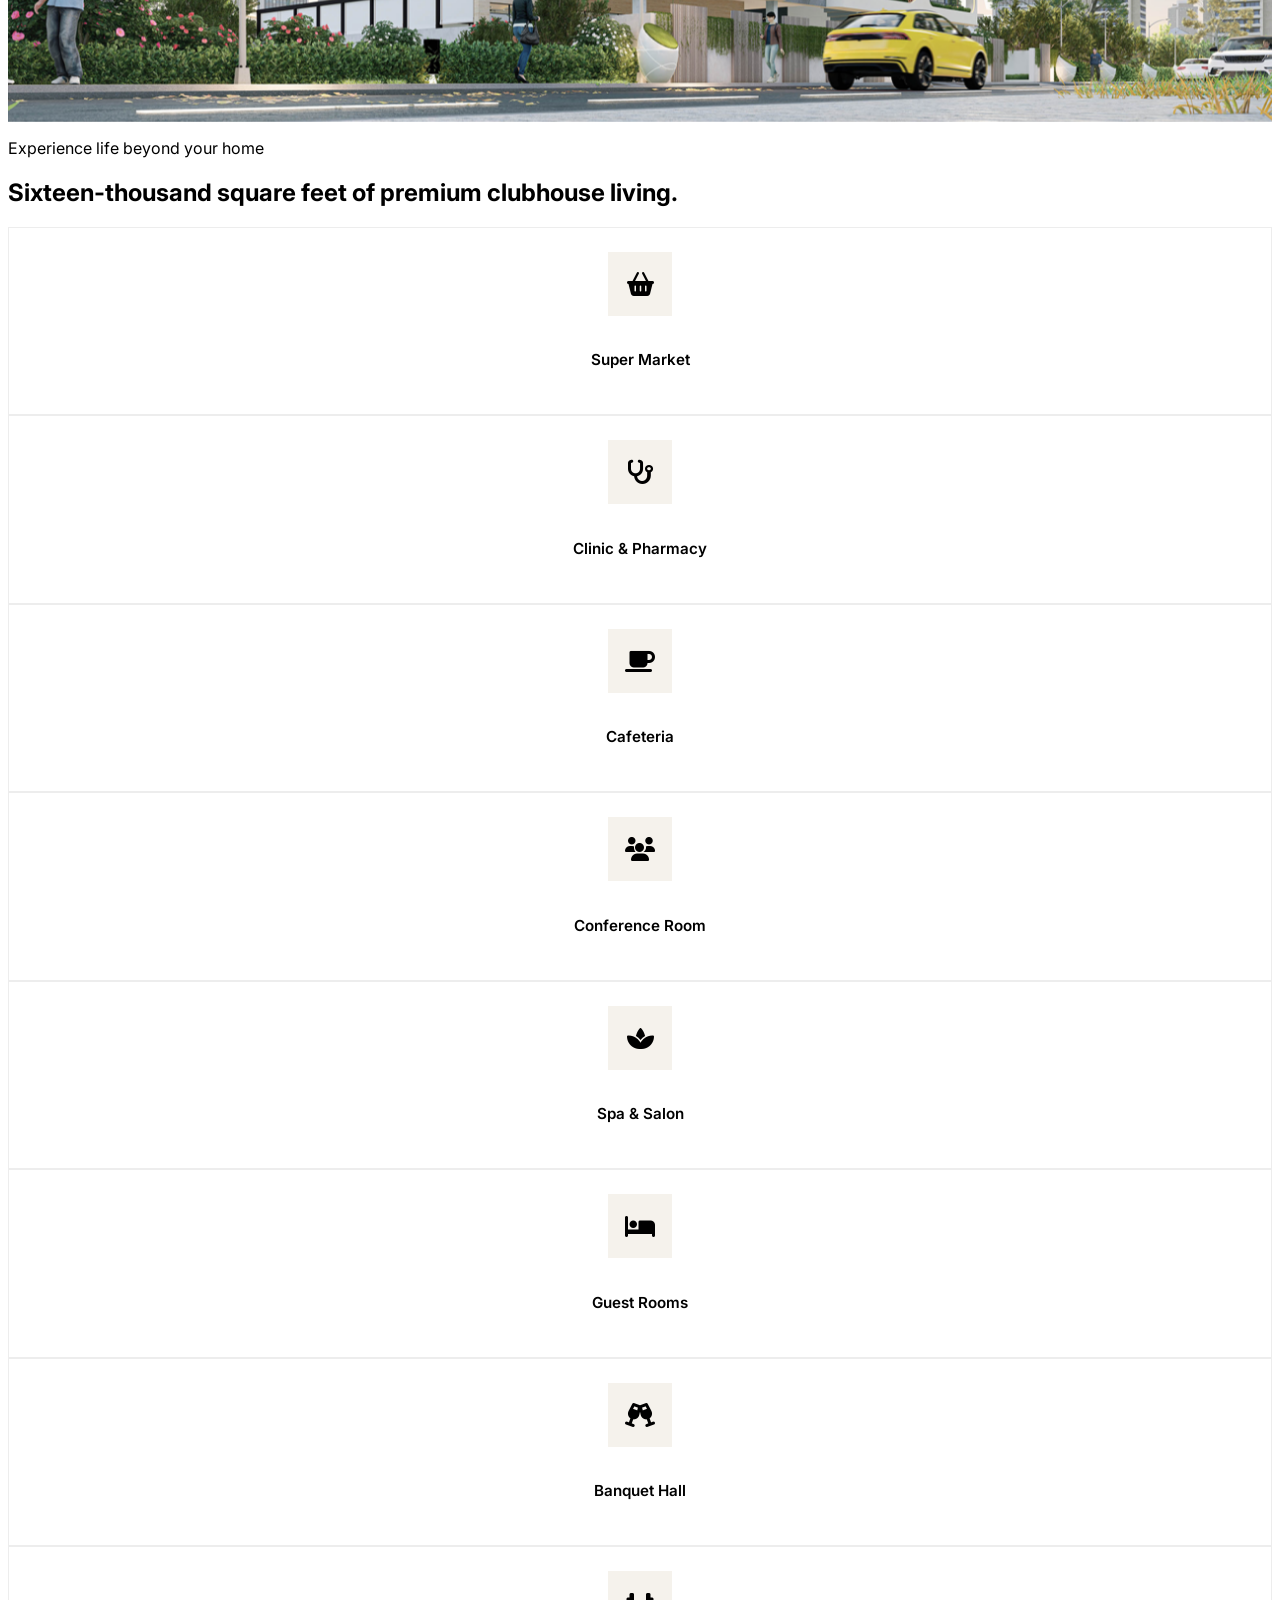
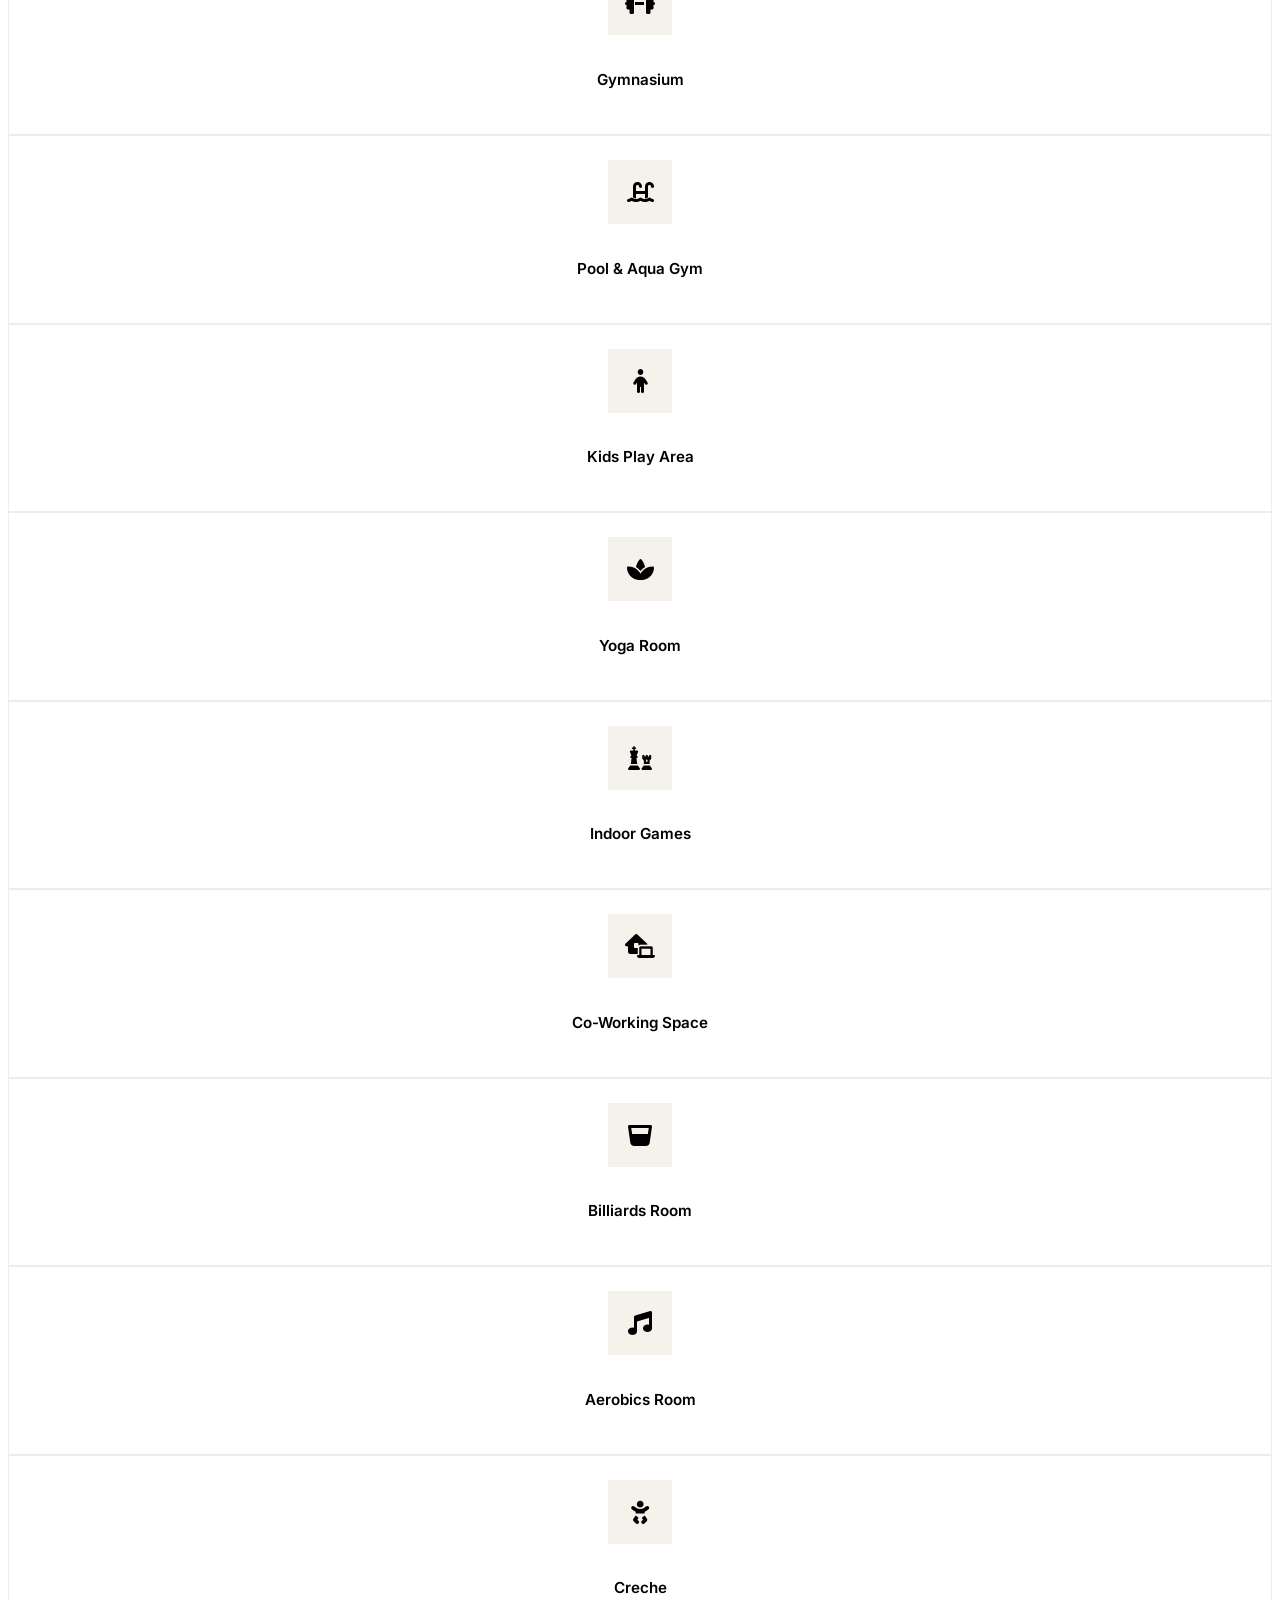
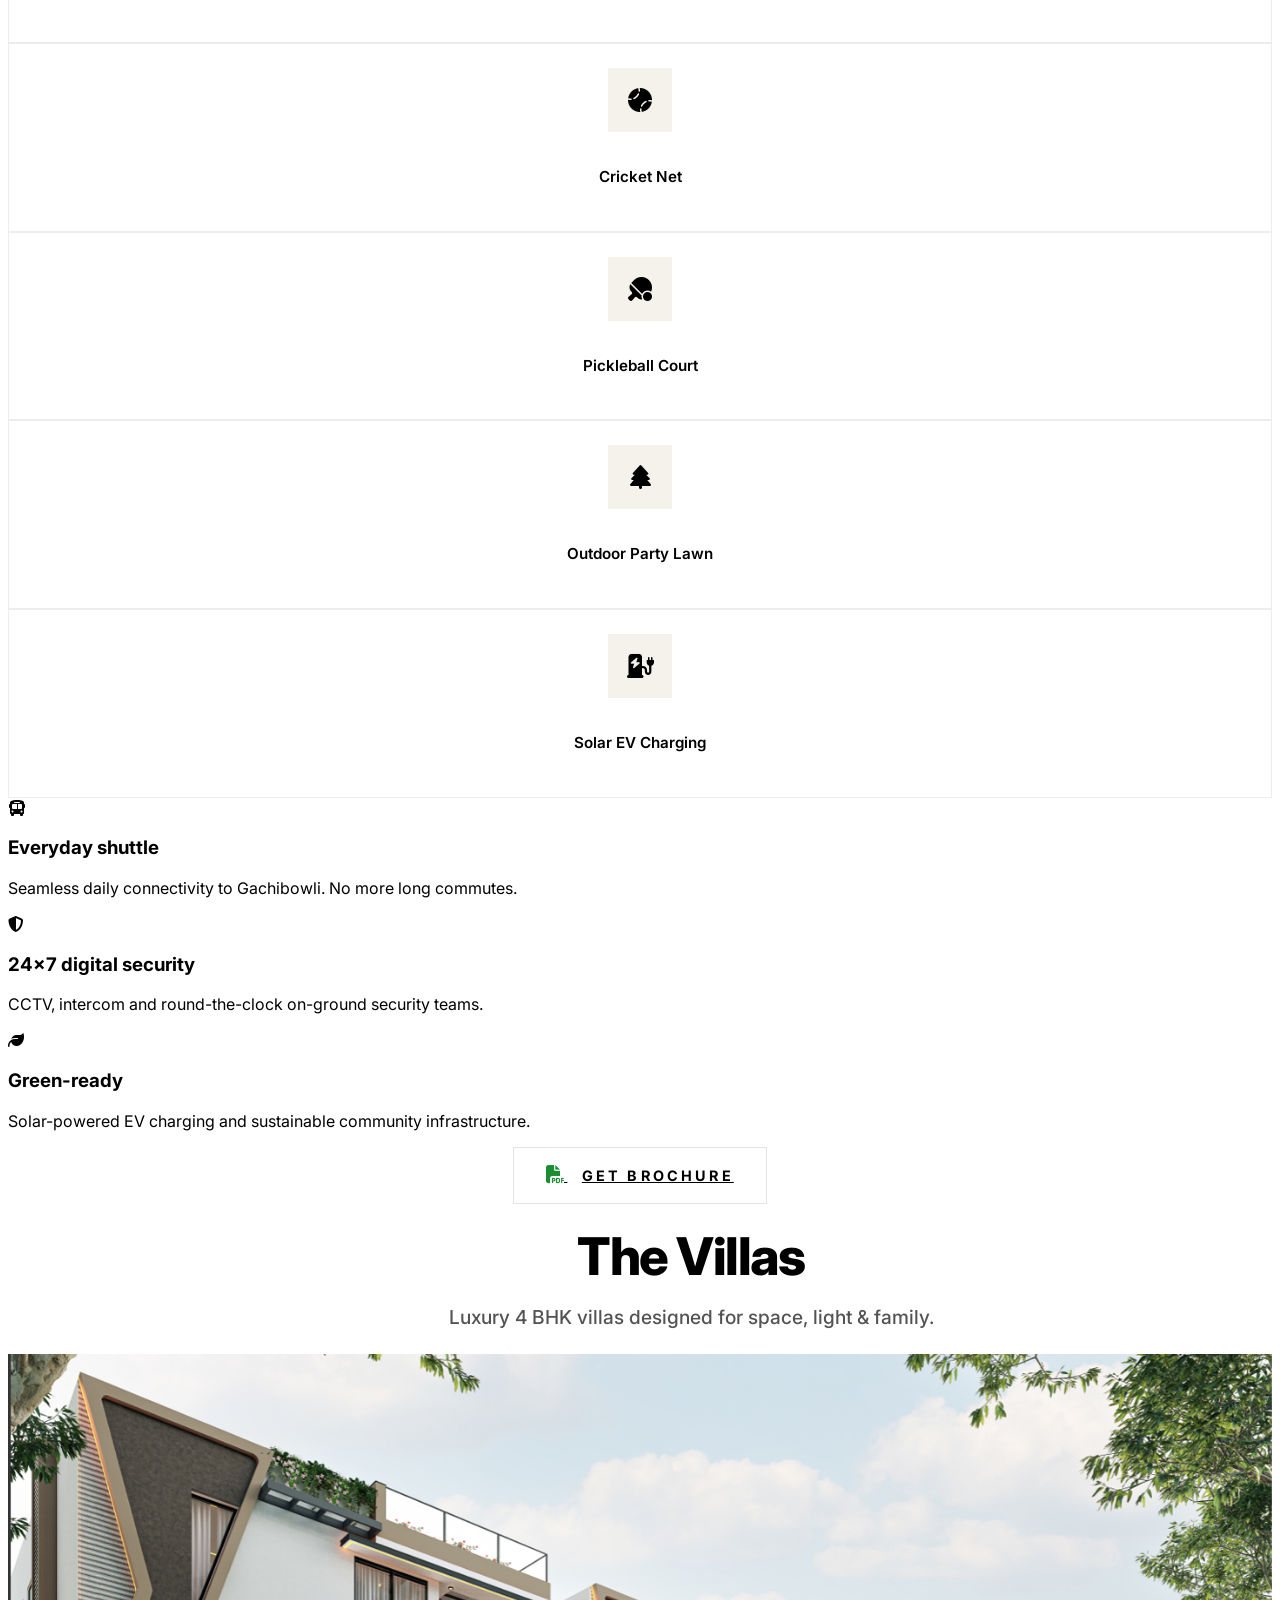
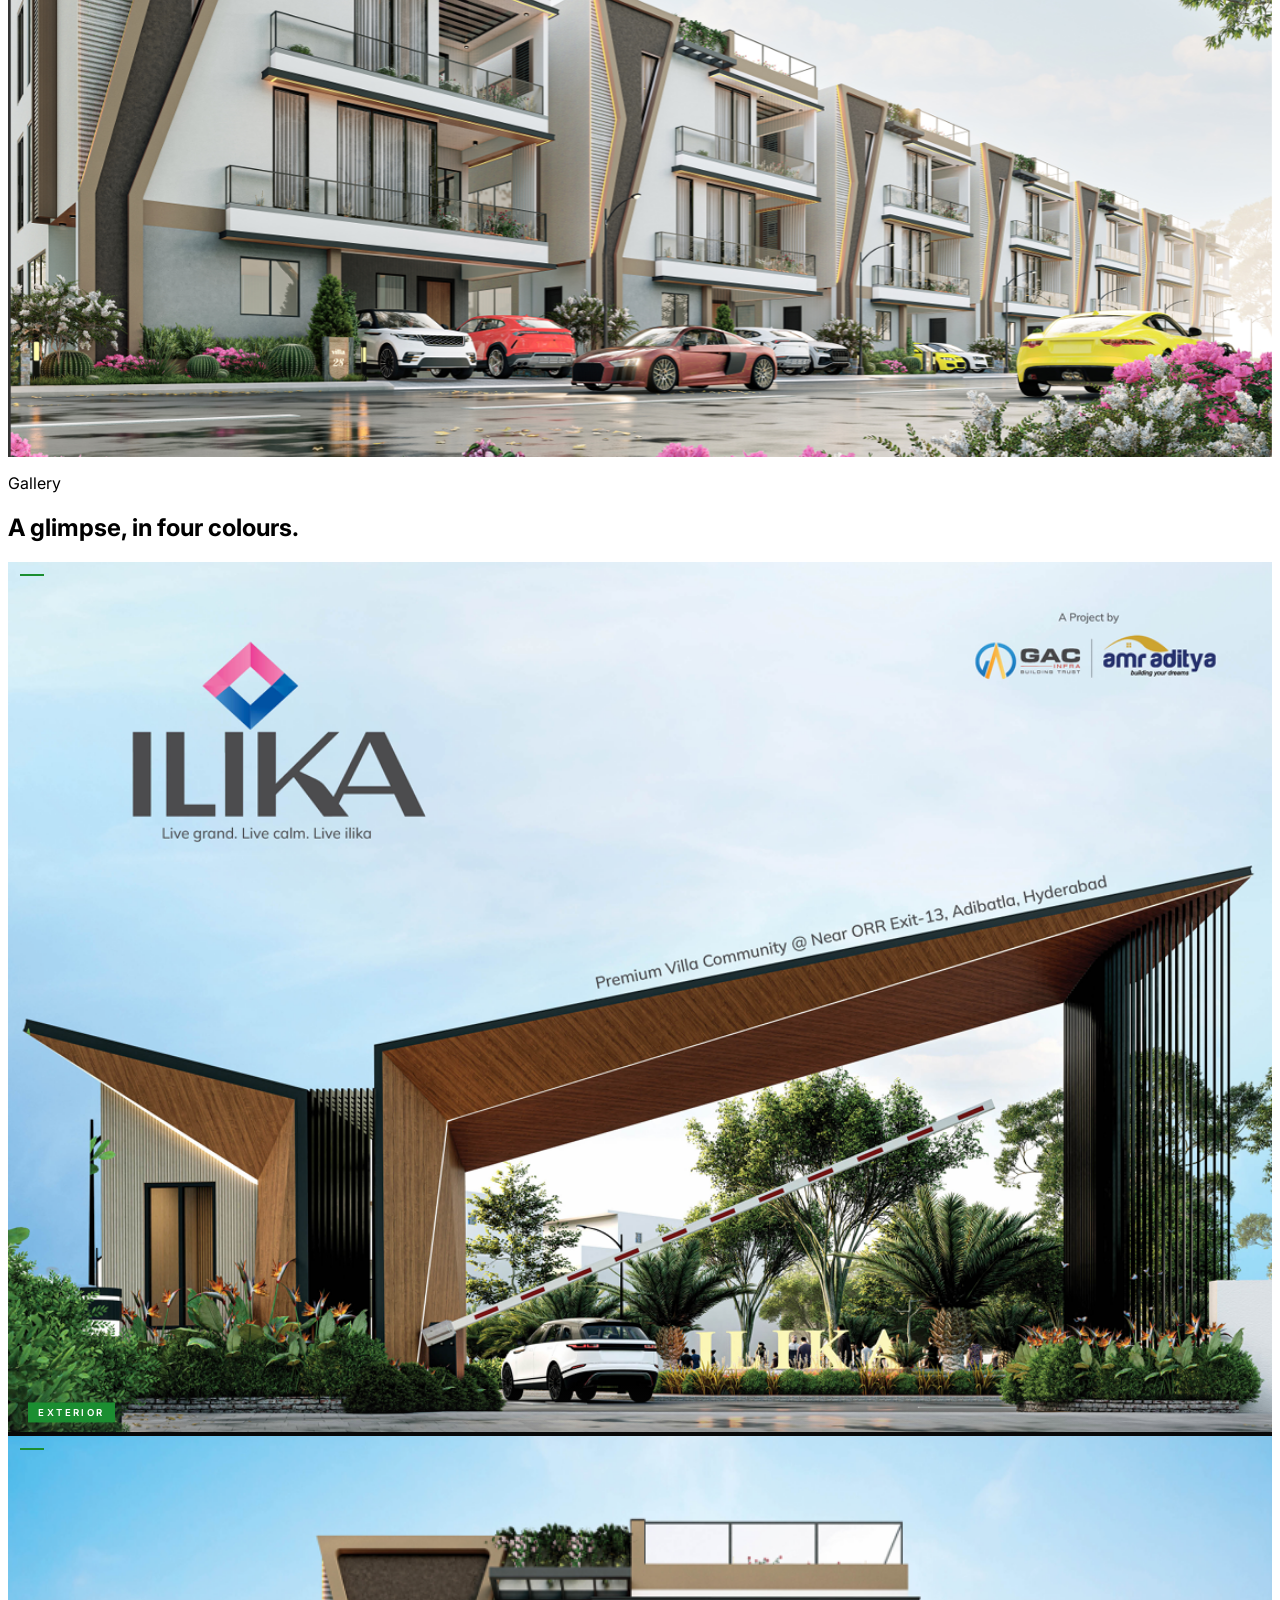
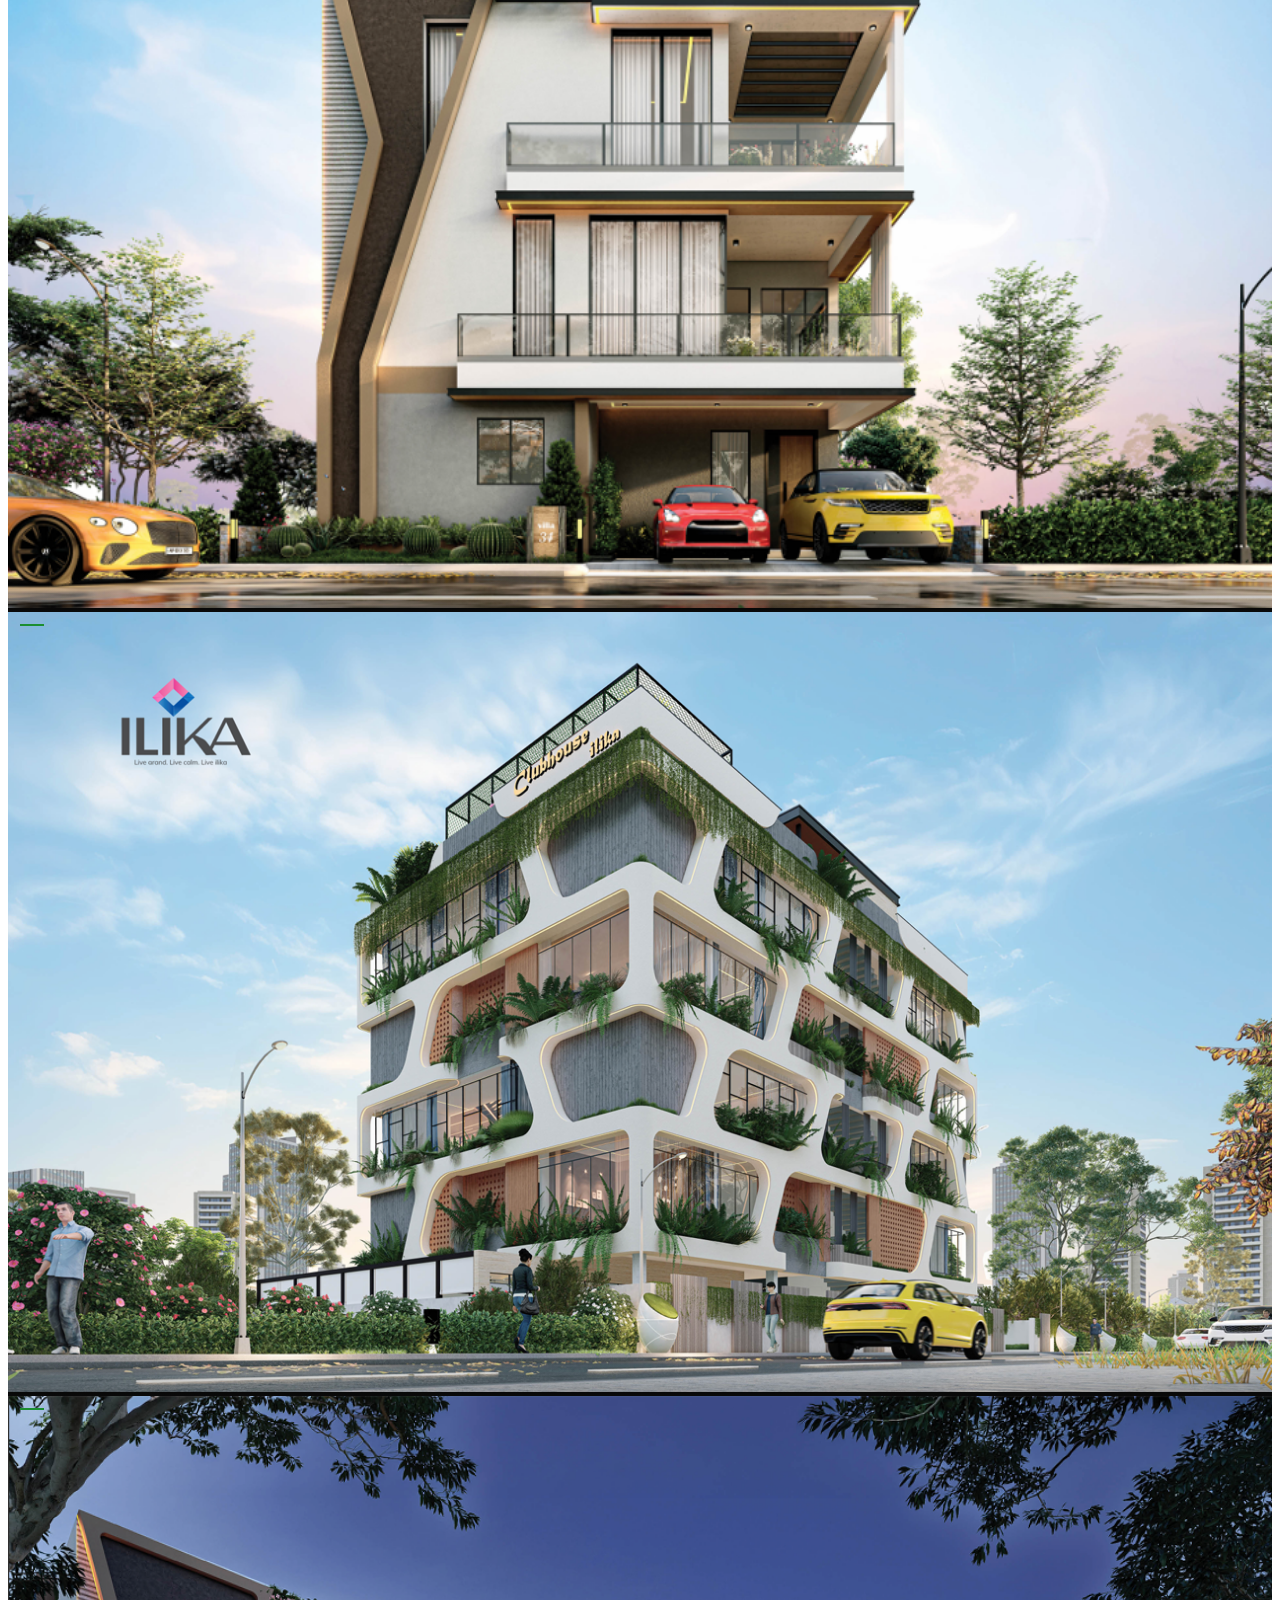
==== commit 4eba8568: "Update stat value formatting for better responsiveness in the numbers section" ====
--- a/index-new.html
+++ b/index-new.html
@@ -289,7 +289,7 @@
                 <div class="stat-cell group" style="--c: #1b8e31" data-aos="fade-up" data-aos-delay="320">
                     <div class="stat-marker"></div>
                     <p class="stat-label">Facing</p>
-                    <p class="stat-value">East<span class="stat-unit text-sm">&amp;</span>West<span class="stat-unit">villas</span></p>
+                    <p class="stat-value">East<span class="stat-unit text-sm">&amp;</span><br class="sm:hidden">West<span class="stat-unit">villas</span></p>
                 </div>
             </div>
 
